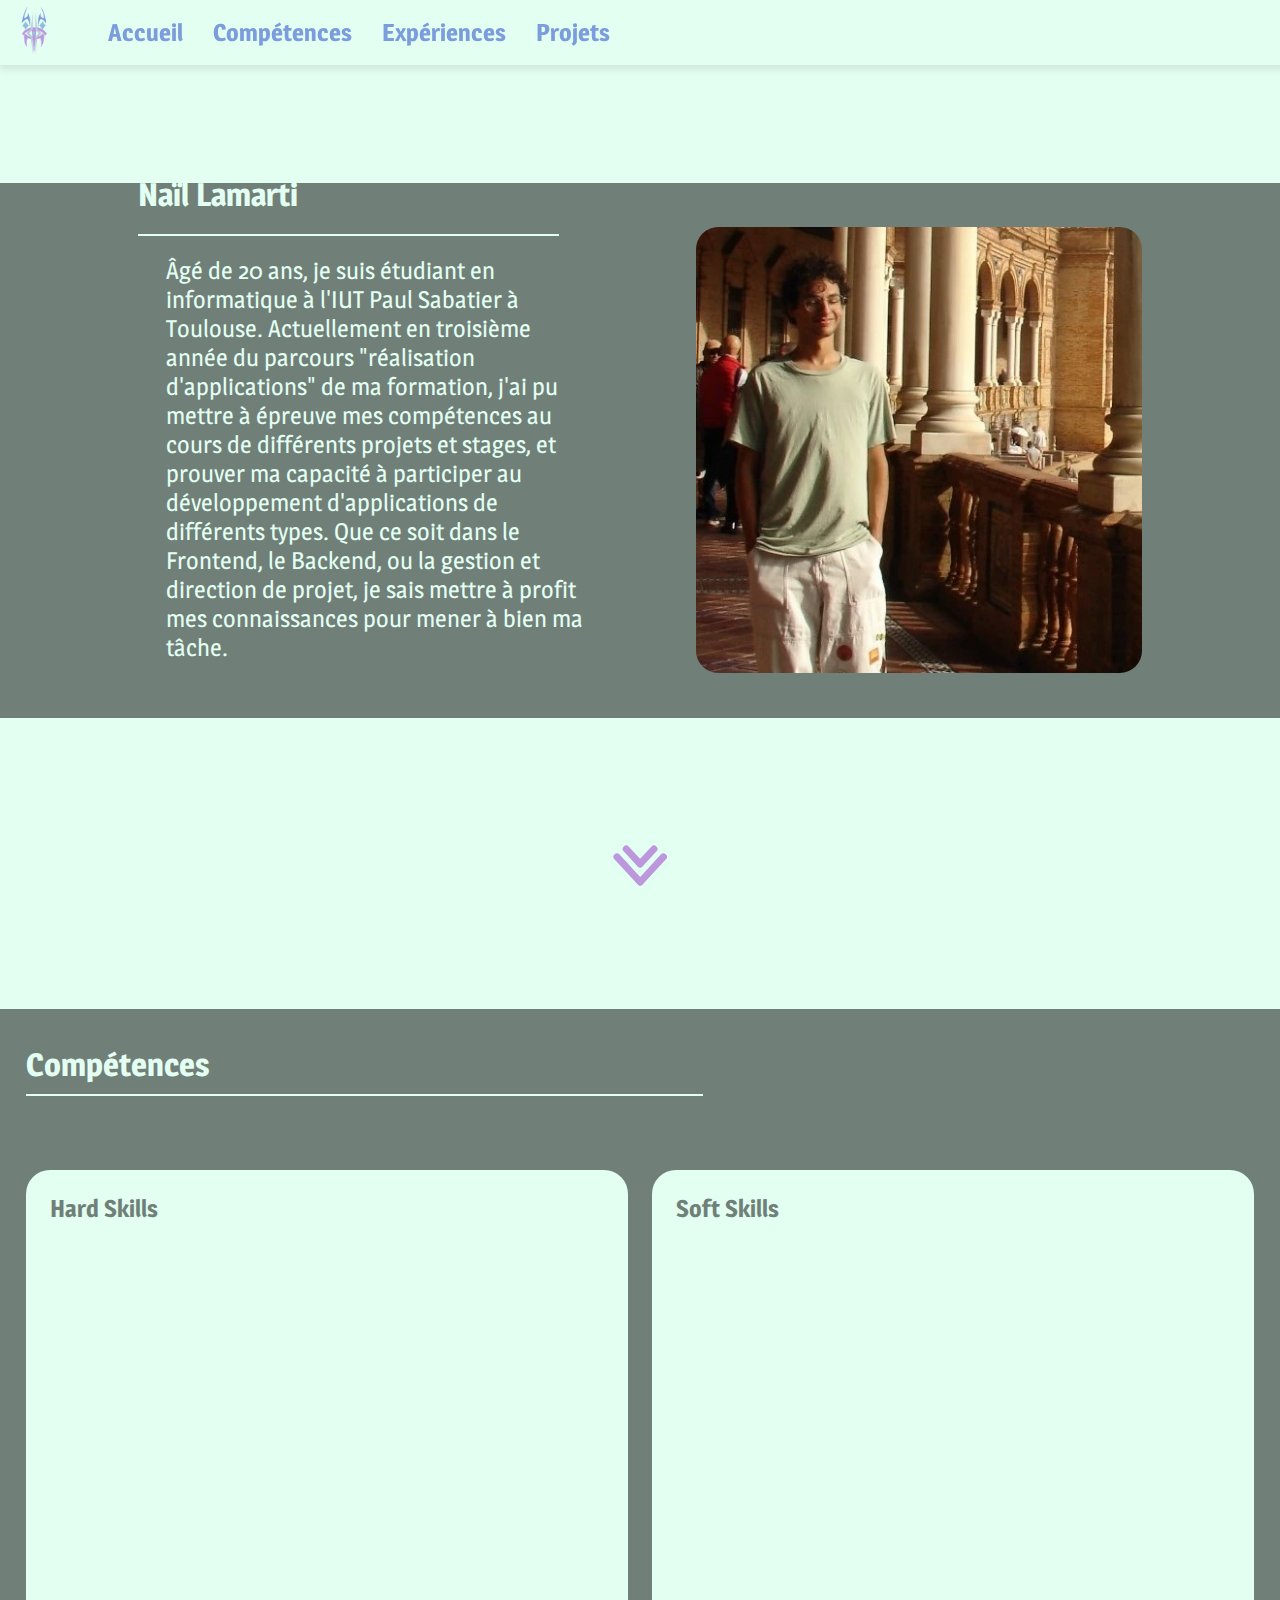
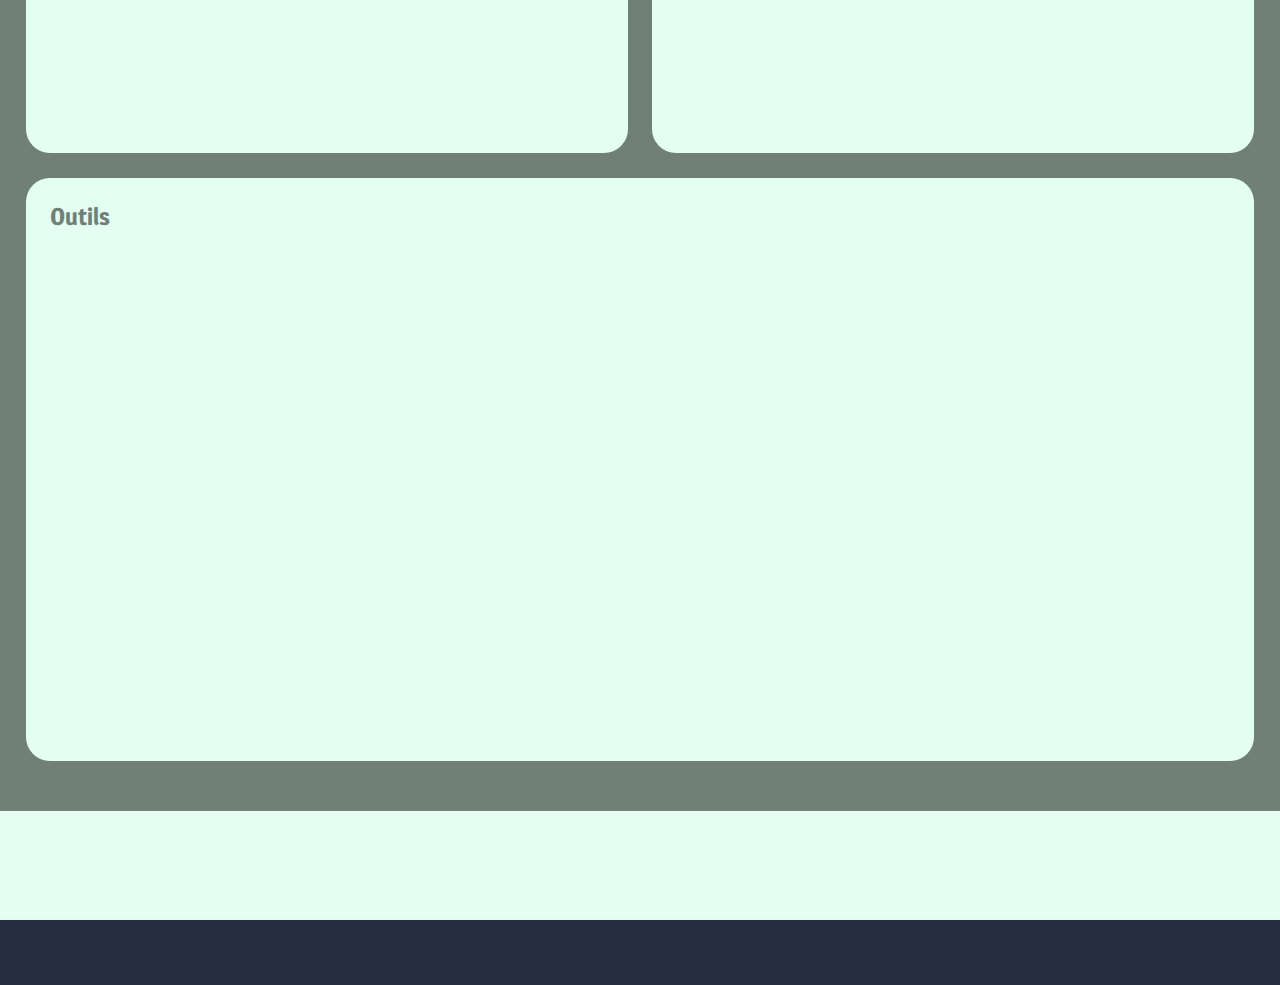
==== index.html @ 119ae0d1 "visual refacto" ====
<!DOCTYPE html>
<html lang="fr">
<head>
    <meta charset="UTF-8">
    <meta name="viewport" content="width=device-width, initial-scale=1.0">
    <title>Portfolio - Naïl Lamarti</title>
    <link rel="icon" type='image/x-icon' href="./src/logo-wo-bg.png">
    <link rel="stylesheet" href="styles.css">
    <link rel="preconnect" href="https://fonts.googleapis.com">
    <link rel="preconnect" href="https://fonts.gstatic.com" crossorigin>
    <link href="https://fonts.googleapis.com/css2?family=Magra:wght@400;700&display=swap" rel="stylesheet">
</head>
    <body>
        <header>
            <div class="logo">
                <a href="https://github.com/Barukzeg">
                    <img src="./src/logo-wo-bg.png" alt="Logo">
                </a>
            </div>
            <nav>
                <ul>
                    <li><a href="#presentation">Accueil</a></li>
                    <li><a href="#competences">Compétences</a></li>
                    <li><a href="#experiences">Expériences</a></li>
                    <li><a href="./pages/projets.html">Projets</a></li>
                </ul>
            </nav>
        </header>
        <main>
            <section id="presentation" class="presentation">
                <div class="content-pres">
                    <div class="text-pres">
                        <h1>Naïl Lamarti</h1>
                        <hr>
                        <p>Âgé de 20 ans, je suis étudiant en informatique à l'IUT Paul Sabatier à Toulouse. Actuellement en troisième année du parcours "réalisation d'applications" de ma formation, j'ai pu mettre à épreuve mes compétences au cours de différents projets et stages, et prouver ma capacité à participer au développement d'applications de différents types. Que ce soit dans le Frontend, le Backend, ou la gestion et direction de projet, je sais mettre à profit mes connaissances pour mener à bien ma tâche.</p>
                    </div>
                    <div class="img-pres">
                        <img src="./src/photo.webp" alt="Naïl Lamarti">
                    </div>
                </div>
                <div class="fleche">
                    <a href="#competences">
                        <svg width="54" height="41" viewBox="0 0 54 41" fill="none" xmlns="http://www.w3.org/2000/svg">
                            <path d="M4 11.92L27.1 37" stroke="#BC97DD" stroke-width="7" stroke-linecap="round"/>
                            <path d="M50.3745 11.92L27.2745 37" stroke="#BC97DD" stroke-width="7" stroke-linecap="round"/>
                            <path d="M13.24 4L27.0478 18.9914" stroke="#BC97DD" stroke-width="7" stroke-linecap="round"/>
                            <path d="M40.96 4L27.1522 18.9914" stroke="#BC97DD" stroke-width="7" stroke-linecap="round"/>
                        </svg>
                    </a>
                </div>
            </section>
            <section id="competences" class="competences">
                <!--Zone des compétences (compétences techniques et soft skills)-->
                <div class="competences-content">
                    <div class="competences-title">
                        <h1>Compétences</h1>
                        <hr>
                    </div>
                    <div class="competences-zone">
                        <div class="zone">
                            <h2>Hard Skills</h2>
                        </div>
                        <div class="zone">
                            <h2>Soft Skills</h2>
                        </div>
                        <div class="zone">
                            <h2>Outils</h2>
                        </div>
                    </div>
                </div>
            </section>
            <section id="experiences">
                <!--Zone des éxperiences (stage 2a + stage 3a + mentions projets tutorés avec bouton pour la page projets)-->
            </section>
        </main>
        <footer>
            <!--Liens de contact (LinkedIn, Github, Page contact, ...)-->
        </footer>
        <script>
            const header = document.querySelector('header');
            const footer = document.querySelector('footer');
            const presentationSection = document.querySelector('#presentation');
            const fleche = document.querySelector('.fleche');
            
            function checkScroll() {
                const presentationBottom = presentationSection.getBoundingClientRect().bottom;
                const headerHeight = header.offsetHeight;
            
                if (presentationBottom <= headerHeight) {
                    header.classList.add('scrolled');
                    footer.classList.add('scrolled');
                    updateFleche('#presentation', `
                        <svg width="54" height="41" viewBox="0 0 54 41" fill="none" xmlns="http://www.w3.org/2000/svg">
                            <path d="M4 29.08L27.1 3.99996" stroke="#252D3F" stroke-width="7" stroke-linecap="round"/>
                            <path d="M50.3745 29.08L27.2745 3.99996" stroke="#252D3F" stroke-width="7" stroke-linecap="round"/>
                            <path d="M13.24 37L27.0478 22.0086" stroke="#252D3F" stroke-width="7" stroke-linecap="round"/>
                            <path d="M40.96 37L27.1522 22.0086" stroke="#252D3F" stroke-width="7" stroke-linecap="round"/>
                        </svg>
                    `);
                } else {
                    header.classList.remove('scrolled');
                    footer.classList.remove('scrolled');
                    updateFleche('#competences', `
                        <svg width="54" height="41" viewBox="0 0 54 41" fill="none" xmlns="http://www.w3.org/2000/svg">
                            <path d="M4 11.92L27.1 37" stroke="#BC97DD" stroke-width="7" stroke-linecap="round"/>
                            <path d="M50.3745 11.92L27.2745 37" stroke="#BC97DD" stroke-width="7" stroke-linecap="round"/>
                            <path d="M13.24 4L27.0478 18.9914" stroke="#BC97DD" stroke-width="7" stroke-linecap="round"/>
                            <path d="M40.96 4L27.1522 18.9914" stroke="#BC97DD" stroke-width="7" stroke-linecap="round"/>
                        </svg>
                    `);
                }
            }
            
            function updateFleche(targetId, svgContent) {
                const currentLink = document.querySelector('.fleche a');
                if (currentLink) {
                    currentLink.classList.add('transition-out');
                    setTimeout(() => {
                        fleche.innerHTML = `<a href="${targetId}" class="transition-in">${svgContent}</a>`;
                        attachFlecheEvent();
                    }, 300);
                } else {
                    fleche.innerHTML = `<a href="${targetId}" class="transition-in">${svgContent}</a>`;
                    attachFlecheEvent();
                }
            }
            
            function attachFlecheEvent() {
                const flecheLink = document.querySelector('.fleche a');
                if (flecheLink) {
                    flecheLink.addEventListener('click', (e) => {
                        e.preventDefault();
                        const targetId = e.target.closest('a').getAttribute('href');
                        if (targetId.startsWith('#')) {
                            const targetElement = document.querySelector(targetId);
                            targetElement.scrollIntoView({ behavior: 'smooth' });
                        }
                    });
                }
            }
            
            window.addEventListener('scroll', checkScroll);
            document.querySelectorAll('nav ul li a').forEach(link => {
                link.addEventListener('click', (e) => {
                    e.preventDefault();
                    const targetId = e.target.getAttribute('href');
                    if (targetId.startsWith('#')) {
                        const targetElement = document.querySelector(targetId);
                        targetElement.scrollIntoView({ behavior: 'smooth' });
                        setTimeout(checkScroll, 300);
                    }
                });
            });
            
            attachFlecheEvent();            
        </script>
    </body>
</html>
---- styles.css ----
body {
  font-family: 'Magra', sans-serif;
  color: #000000;
  overflow-x: hidden;
  margin: 0;
}

html, body {
  background: transparent;
}

/***********HEADER***********/

header {
  position: fixed;
  top: 0;
  left: 0;
  width: 100dvw;
  display: flex;
  justify-content: left;
  align-items: center;
  padding: 10px 20px;
  background-color: #E3FFF2;
  box-shadow: 0px 4px 8px rgba(0, 0, 0, 0.1);
  z-index: 1000;
  gap : 20px;
  height: 5dvh;
}

header .logo {
  display: flex;
  align-items: center;
  cursor: pointer;
}

header .logo img {
  height: 50px;
  transition: transform 0.3s ease, opacity 0.3s ease;
}

header nav ul {
  list-style: none;
  display: flex;
  gap: 30px;
}

header nav ul li {
  display: inline;
}

header nav ul li a {
  text-decoration: none;
  color: #7C9DDD;
  font-weight: bold;
  font-size: 1.5rem;
  cursor: pointer;
}

header.scrolled {
  background-color: #252D3F;
  box-shadow: 0px 4px 8px rgba(0, 0, 0, 0.1);
  transition: background-color 0.3s ease, box-shadow 0.3s ease;
}

header.scrolled a {
  color: #E3FFF2;
}

/***********FOOTER***********/

footer {
  background-color: #252D3F;
  color: #E3FFF2;
  display: flex;
  justify-content: right;
  align-items: center;
  width: 100dvw;
  height: 5dvh;
  box-shadow: 0px 4px 8px rgba(0, 0, 0, 0.1);
  transition: opacity 0.3s ease, transform 0.3s ease;
  padding: 10px 20px;
}
/*
footer.scrolled {
  position: fixed;
  bottom: 0;
}
*/

/***********MAIN***********/

section {
  width: 100dvw;
  align-items: center;
  justify-content: center;
  display: flex;
}

/***********PRESENTATION***********/

.presentation {
  background-color: #E3FFF2;
  display: flex;
  flex-direction: column;
  justify-content: center;
  height: 100dvh;
  width: 100dvw;
}

.content-pres {
  background-color: #00000080;
  display: flex;
  flex-direction: row;
  justify-content: space-between;
  padding: 20px;
  width: 98dvw;
  height: 55dvh;
}

.img-pres {
  display: flex;
  align-items: center;
  justify-content: center;
  margin-right: 10%;
}

.text-pres {
  margin-left: 10%;
  color: #E3FFF2;
  display: flex;
  flex-direction: column;
  justify-content: center;
  margin-bottom: 5%;
}

.text-pres h1 {
  font-size: 2rem;
  margin: 10px 0;
}

.text-pres p {
  font-size: 1.5rem;
  margin: 10px 0;
  padding-left: 5%;
  padding-right: 20%;
}

.text-pres hr {
  border: 1px solid #E3FFF2;
  width: 75%;
  margin: 10px 0;
}

.content-pres img {
  height: 90%;
  width: auto;
  border-radius: 5%;
}

/***********COMPETENCES***********/

.competences {
  background-color: #E3FFF2;
  display: flex;
  flex-wrap: wrap;
  justify-content: center;
  align-items: center;
  height: 180dvh;
  width: 100dvw;
}

.competences-content {
  display: flex;
  flex-direction: column;
  justify-content: space-between;
  background-color: #00000080;
  width: 98dvw;
  height: 150dvh;
  padding: 2%;
}

.competences-title {
  height: 5%;
}

.competences-title h1 {
  color: #E3FFF2;
  font-size: 2rem;
  margin: 10px 0;
}

.competences-title hr {
  border: 1px solid #E3FFF2;
  width: 55%;
  margin-left: 5%;
  margin: 10px 0;
}

.competences-zone {
  display: flex;
  flex-wrap: wrap;
  height: 90%;
  justify-content: space-between;
}

.zone {
  height: 48%;
  background-color: #E3FFF2;
  border-radius: 24px;
}

.zone:nth-child(1),
.zone:nth-child(2) {
  width: 49%;
}

.zone:nth-child(3) {
  width: 100%;
}

.zone h2 {
  color: #00000080;
  font-size: 1.5rem;
  margin: 24px;
}

/***********FLECHE***********/

.fleche {
  position: fixed;
  bottom: 10px;
  left: 50%;
  transform: translateX(-50%);
  cursor: pointer;
  z-index: 1000;
}

.fleche svg {
  transition: transform 0.3s ease, opacity 0.3s ease;
}

.fleche:hover svg {
  transform: scale(1.1);
  opacity: 0.9;
}

.fleche a {
  display: inline-block;
  transition: opacity 0.3s ease, transform 0.3s ease;
  opacity: 1;
  transform: scale(1);
}

.fleche a.transition-out {
  opacity: 0;
  transform: scale(0.9);
}

.fleche a.transition-in {
  opacity: 1;
  transform: scale(1);
}

/***********SCROLLBAR***********/

::-webkit-scrollbar {
  width: 15px;
  background: #E3FFF2;
}

::-webkit-scrollbar-track {
  background: transparent !important;
}

::-webkit-scrollbar-thumb {
  background: #BC97DD;
  border-radius: 10px;
  box-shadow: inset 0 0 5px rgba(0, 0, 0, 0.2);
}

::-webkit-scrollbar-thumb:hover {
  background: #BF77FF;
}

/***********RESPONSIVE***********/
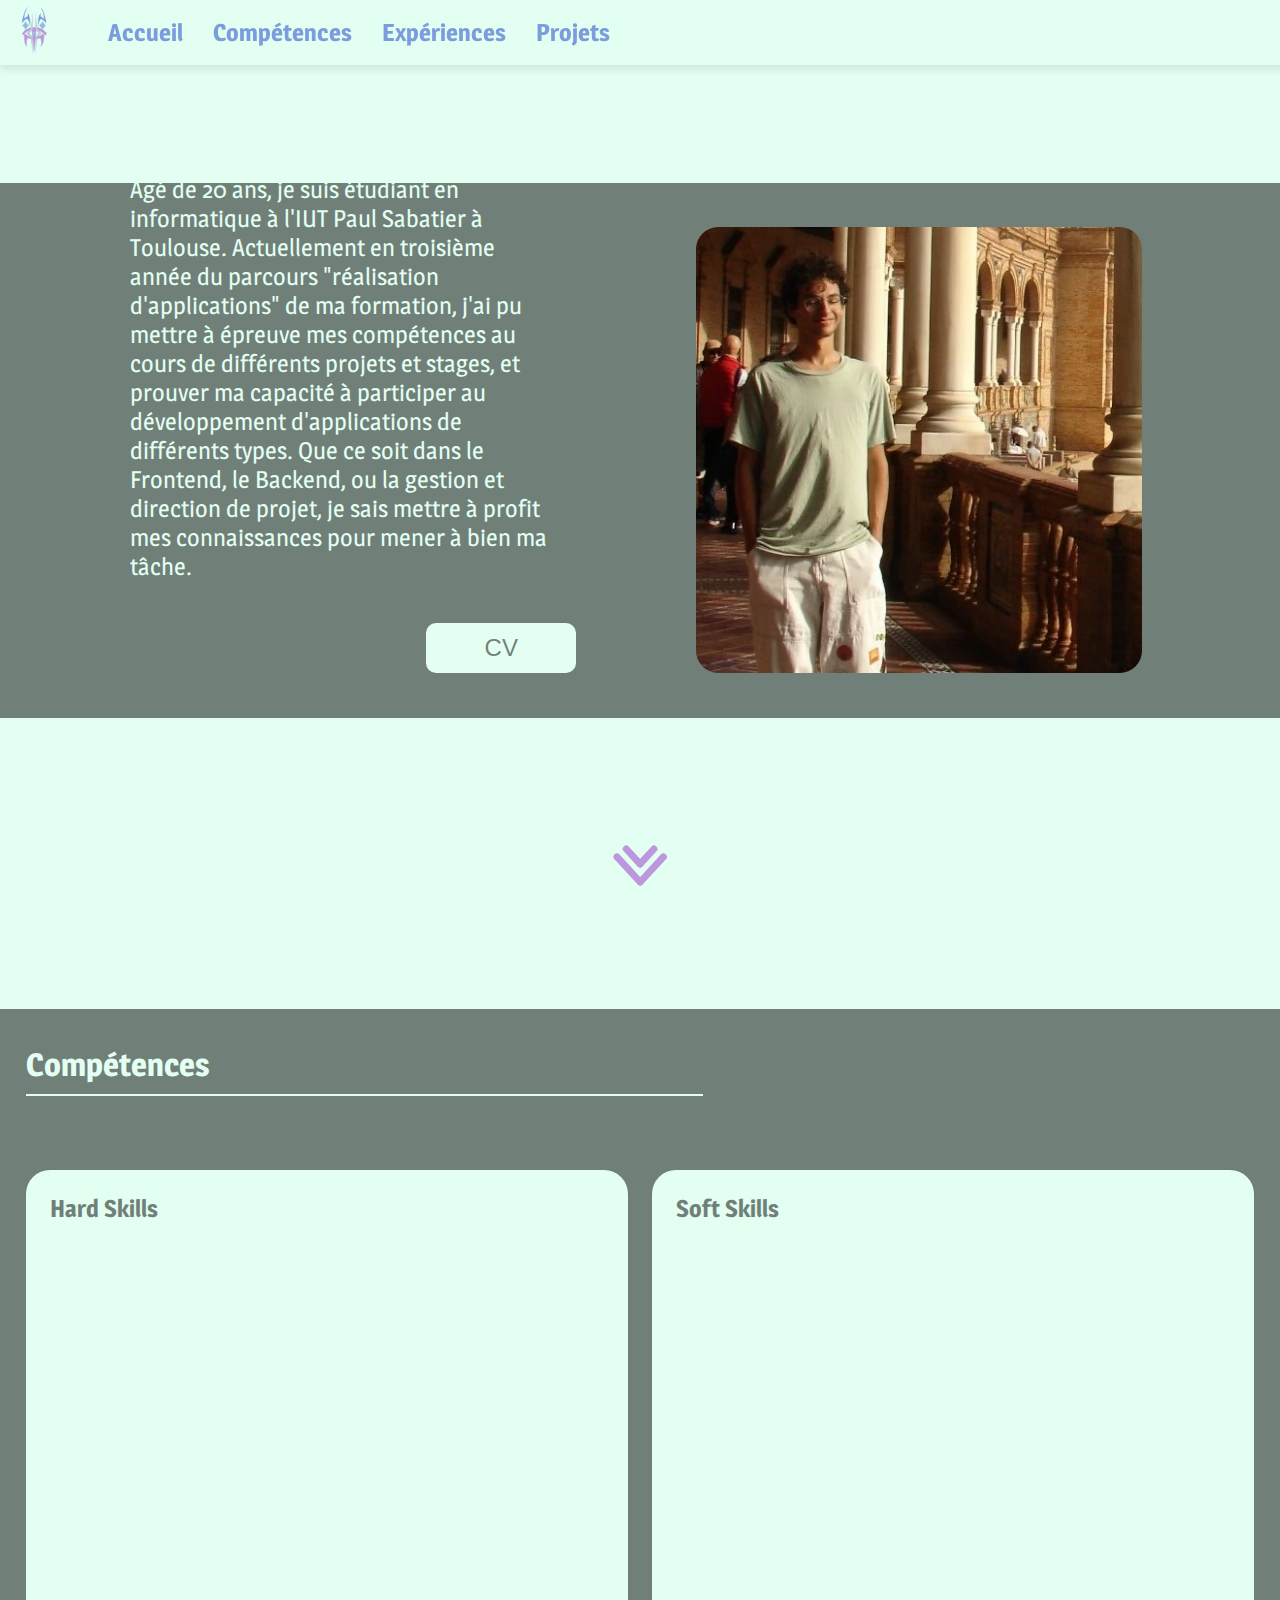
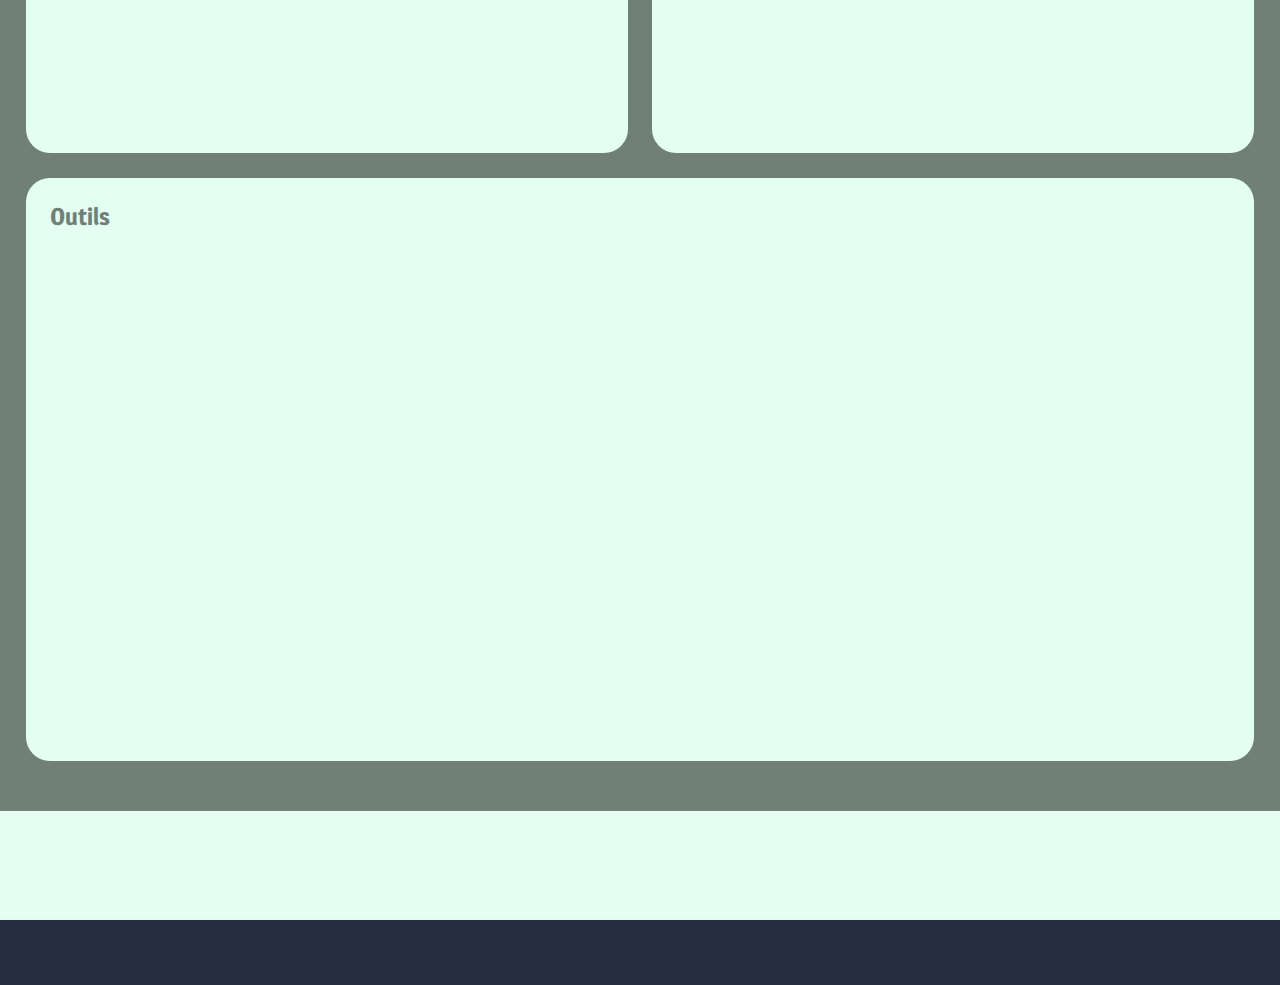
==== commit c439303f: "added CV" ====
--- a/index.html
+++ b/index.html
@@ -29,10 +29,15 @@
         <main>
             <section id="presentation" class="presentation">
                 <div class="content-pres">
-                    <div class="text-pres">
-                        <h1>Naïl Lamarti</h1>
-                        <hr>
-                        <p>Âgé de 20 ans, je suis étudiant en informatique à l'IUT Paul Sabatier à Toulouse. Actuellement en troisième année du parcours "réalisation d'applications" de ma formation, j'ai pu mettre à épreuve mes compétences au cours de différents projets et stages, et prouver ma capacité à participer au développement d'applications de différents types. Que ce soit dans le Frontend, le Backend, ou la gestion et direction de projet, je sais mettre à profit mes connaissances pour mener à bien ma tâche.</p>
+                    <div class="text-btn-pres">
+                        <div class="text-pres">
+                            <h1>Naïl Lamarti</h1>
+                            <hr>
+                            <p>Âgé de 20 ans, je suis étudiant en informatique à l'IUT Paul Sabatier à Toulouse. Actuellement en troisième année du parcours "réalisation d'applications" de ma formation, j'ai pu mettre à épreuve mes compétences au cours de différents projets et stages, et prouver ma capacité à participer au développement d'applications de différents types. Que ce soit dans le Frontend, le Backend, ou la gestion et direction de projet, je sais mettre à profit mes connaissances pour mener à bien ma tâche.</p>
+                        </div>
+                        <a href="./src/cv_lamarti_nail.pdf" target="_blank">
+                            <button>CV</button>
+                        </a>
                     </div>
                     <div class="img-pres">
                         <img src="./src/photo.webp" alt="Naïl Lamarti">
@@ -81,12 +86,23 @@
             const footer = document.querySelector('footer');
             const presentationSection = document.querySelector('#presentation');
             const fleche = document.querySelector('.fleche');
-            
+        
             function checkScroll() {
                 const presentationBottom = presentationSection.getBoundingClientRect().bottom;
                 const headerHeight = header.offsetHeight;
-            
-                if (presentationBottom <= headerHeight) {
+                const scrollPosition = window.scrollY + window.innerHeight;
+                const documentHeight = document.documentElement.scrollHeight;
+        
+                if (scrollPosition >= documentHeight) {
+                    updateFleche('#presentation', `
+                        <svg width="54" height="41" viewBox="0 0 54 41" fill="none" xmlns="http://www.w3.org/2000/svg">
+                            <path d="M4 29.08L27.1 3.99996" stroke="#BC97DD" stroke-width="7" stroke-linecap="round"/>
+                            <path d="M50.3745 29.08L27.2745 3.99996" stroke="#BC97DD" stroke-width="7" stroke-linecap="round"/>
+                            <path d="M13.24 37L27.0478 22.0086" stroke="#BC97DD" stroke-width="7" stroke-linecap="round"/>
+                            <path d="M40.96 37L27.1522 22.0086" stroke="#BC97DD" stroke-width="7" stroke-linecap="round"/>
+                        </svg>
+                    `);
+                } else if (presentationBottom <= headerHeight) {
                     header.classList.add('scrolled');
                     footer.classList.add('scrolled');
                     updateFleche('#presentation', `
@@ -110,7 +126,7 @@
                     `);
                 }
             }
-            
+        
             function updateFleche(targetId, svgContent) {
                 const currentLink = document.querySelector('.fleche a');
                 if (currentLink) {
@@ -124,7 +140,7 @@
                     attachFlecheEvent();
                 }
             }
-            
+        
             function attachFlecheEvent() {
                 const flecheLink = document.querySelector('.fleche a');
                 if (flecheLink) {
@@ -138,7 +154,7 @@
                     });
                 }
             }
-            
+        
             window.addEventListener('scroll', checkScroll);
             document.querySelectorAll('nav ul li a').forEach(link => {
                 link.addEventListener('click', (e) => {
@@ -151,8 +167,8 @@
                     }
                 });
             });
-            
-            attachFlecheEvent();            
+        
+            attachFlecheEvent();
         </script>
     </body>
 </html>--- a/styles.css
+++ b/styles.css
@@ -149,6 +149,34 @@
   border: 1px solid #E3FFF2;
   width: 75%;
   margin: 10px 0;
+}
+
+.text-btn-pres {
+  display: flex;
+  flex-direction: column;
+  justify-content: end;
+  align-items: end;
+  padding: 25px;
+}
+
+.text-btn-pres button {
+  background-color: #E3FFF2;
+  color: #00000080;
+  font-size: 1.5rem;
+  border: none;
+  border-radius: 10px;
+  cursor: pointer;
+  width: 150px;
+  height: 50px;
+}
+
+.text-btn-pres button:hover {
+  background-color: #7C9DDD;
+  color: #E3FFF2;
+}
+
+.text-btn-pres a {
+  margin-right: 15%;
 }
 
 .content-pres img {
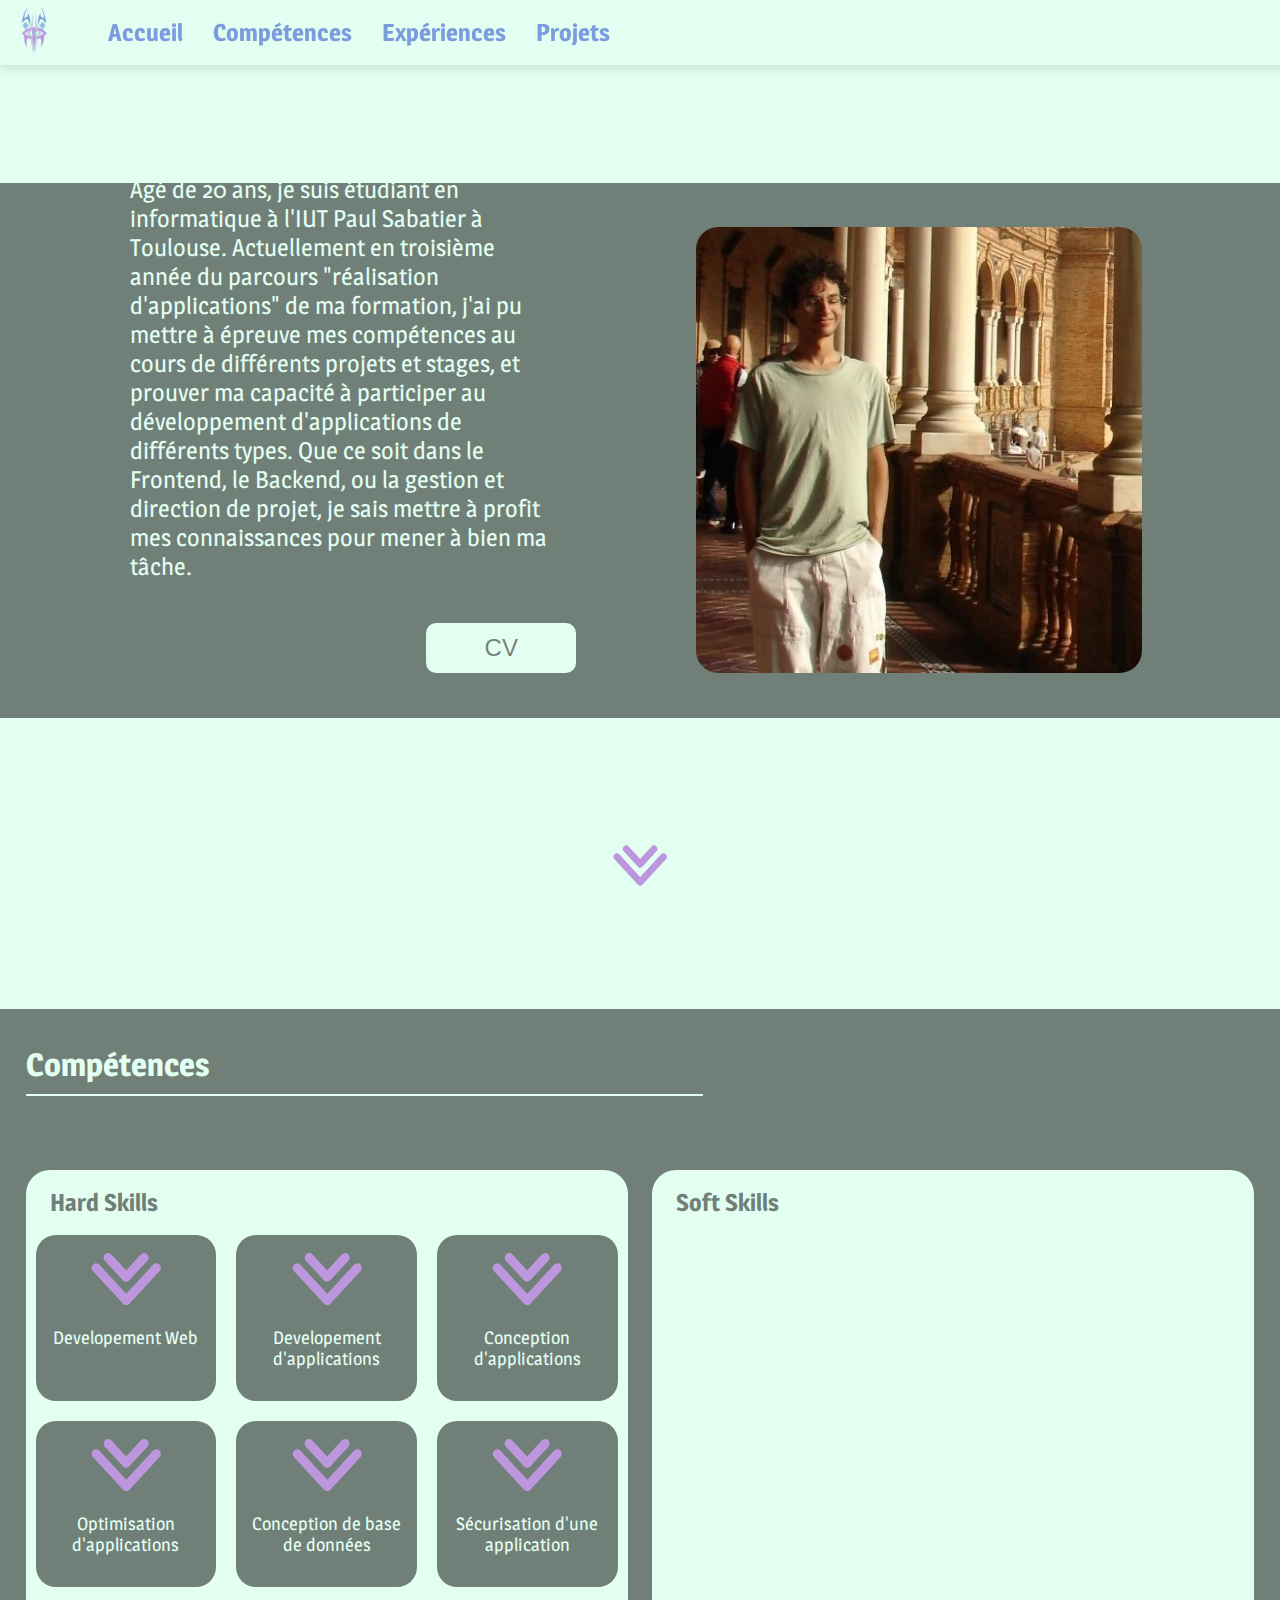
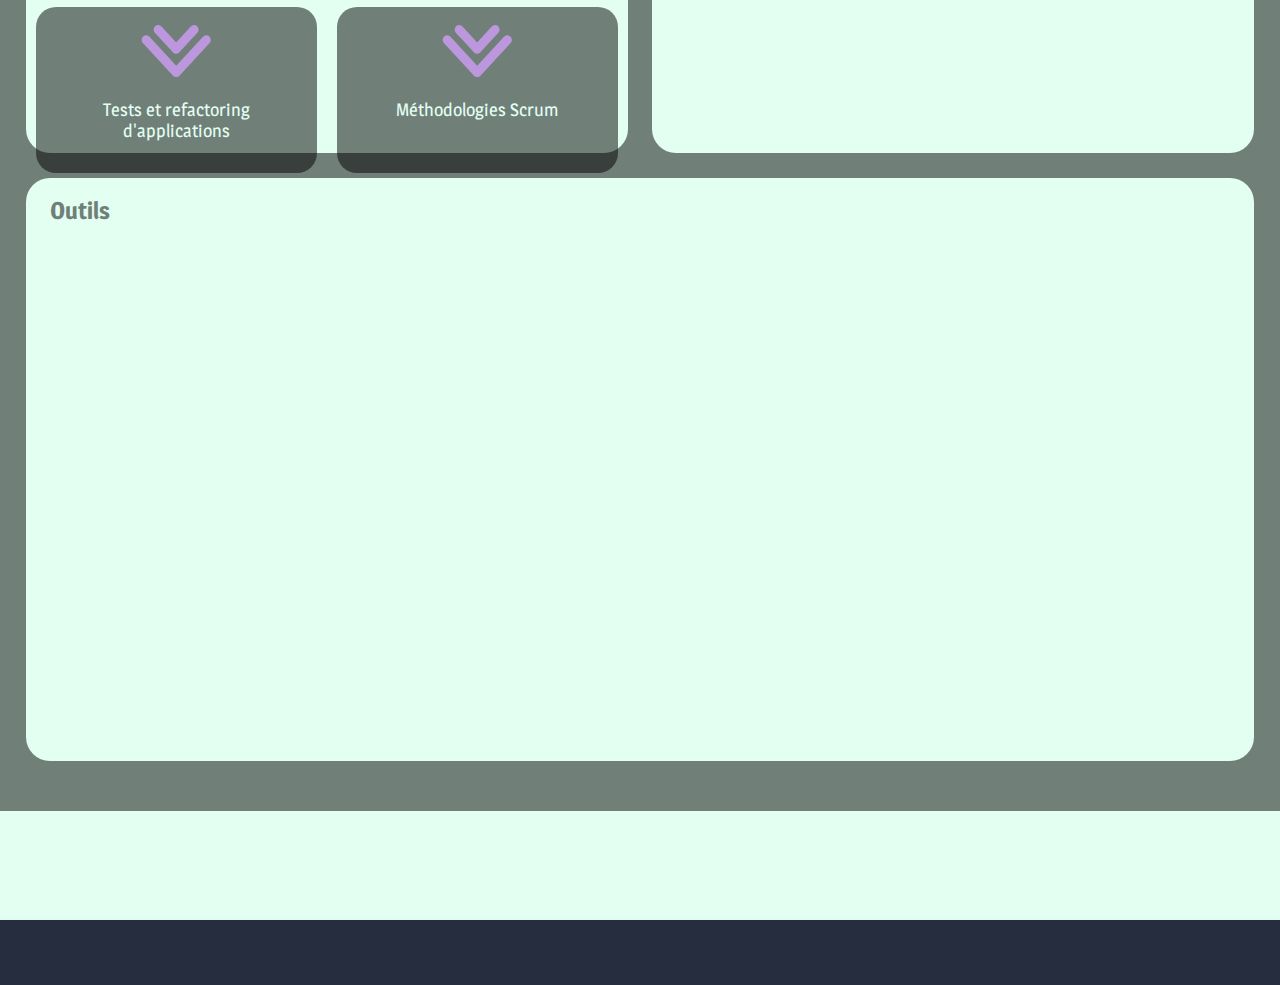
==== commit acdff231: "start working on the content of "Compétences"" ====
--- a/index.html
+++ b/index.html
@@ -64,12 +64,92 @@
                     <div class="competences-zone">
                         <div class="zone">
                             <h2>Hard Skills</h2>
+                            <div class="zone-container">
+                                <div class="skill">
+                                    <svg width="70" height="60" viewBox="0 0 54 41" fill="none" xmlns="http://www.w3.org/2000/svg">
+                                        <path d="M4 11.92L27.1 37" stroke="#BC97DD" stroke-width="7" stroke-linecap="round"/>
+                                        <path d="M50.3745 11.92L27.2745 37" stroke="#BC97DD" stroke-width="7" stroke-linecap="round"/>
+                                        <path d="M13.24 4L27.0478 18.9914" stroke="#BC97DD" stroke-width="7" stroke-linecap="round"/>
+                                        <path d="M40.96 4L27.1522 18.9914" stroke="#BC97DD" stroke-width="7" stroke-linecap="round"/>
+                                    </svg>
+                                    <p>Developement Web</p>
+                                </div>
+                                <div class="skill">
+                                    <svg width="70" height="60" viewBox="0 0 54 41" fill="none" xmlns="http://www.w3.org/2000/svg">
+                                        <path d="M4 11.92L27.1 37" stroke="#BC97DD" stroke-width="7" stroke-linecap="round"/>
+                                        <path d="M50.3745 11.92L27.2745 37" stroke="#BC97DD" stroke-width="7" stroke-linecap="round"/>
+                                        <path d="M13.24 4L27.0478 18.9914" stroke="#BC97DD" stroke-width="7" stroke-linecap="round"/>
+                                        <path d="M40.96 4L27.1522 18.9914" stroke="#BC97DD" stroke-width="7" stroke-linecap="round"/>
+                                    </svg>
+                                    <p>Developement d'applications</p>
+                                </div>
+                                <div class="skill">
+                                    <svg width="70" height="60" viewBox="0 0 54 41" fill="none" xmlns="http://www.w3.org/2000/svg">
+                                        <path d="M4 11.92L27.1 37" stroke="#BC97DD" stroke-width="7" stroke-linecap="round"/>
+                                        <path d="M50.3745 11.92L27.2745 37" stroke="#BC97DD" stroke-width="7" stroke-linecap="round"/>
+                                        <path d="M13.24 4L27.0478 18.9914" stroke="#BC97DD" stroke-width="7" stroke-linecap="round"/>
+                                        <path d="M40.96 4L27.1522 18.9914" stroke="#BC97DD" stroke-width="7" stroke-linecap="round"/>
+                                    </svg>
+                                    <p>Conception d'applications</p>
+                                </div>
+                                <div class="skill">
+                                    <svg width="70" height="60" viewBox="0 0 54 41" fill="none" xmlns="http://www.w3.org/2000/svg">
+                                        <path d="M4 11.92L27.1 37" stroke="#BC97DD" stroke-width="7" stroke-linecap="round"/>
+                                        <path d="M50.3745 11.92L27.2745 37" stroke="#BC97DD" stroke-width="7" stroke-linecap="round"/>
+                                        <path d="M13.24 4L27.0478 18.9914" stroke="#BC97DD" stroke-width="7" stroke-linecap="round"/>
+                                        <path d="M40.96 4L27.1522 18.9914" stroke="#BC97DD" stroke-width="7" stroke-linecap="round"/>
+                                    </svg>
+                                    <p>Optimisation d'applications</p>
+                                </div>
+                                <div class="skill">
+                                    <svg width="70" height="60" viewBox="0 0 54 41" fill="none" xmlns="http://www.w3.org/2000/svg">
+                                        <path d="M4 11.92L27.1 37" stroke="#BC97DD" stroke-width="7" stroke-linecap="round"/>
+                                        <path d="M50.3745 11.92L27.2745 37" stroke="#BC97DD" stroke-width="7" stroke-linecap="round"/>
+                                        <path d="M13.24 4L27.0478 18.9914" stroke="#BC97DD" stroke-width="7" stroke-linecap="round"/>
+                                        <path d="M40.96 4L27.1522 18.9914" stroke="#BC97DD" stroke-width="7" stroke-linecap="round"/>
+                                    </svg>
+                                    <p>Conception de base de données</p>
+                                </div>
+                                <div class="skill">
+                                    <svg width="70" height="60" viewBox="0 0 54 41" fill="none" xmlns="http://www.w3.org/2000/svg">
+                                        <path d="M4 11.92L27.1 37" stroke="#BC97DD" stroke-width="7" stroke-linecap="round"/>
+                                        <path d="M50.3745 11.92L27.2745 37" stroke="#BC97DD" stroke-width="7" stroke-linecap="round"/>
+                                        <path d="M13.24 4L27.0478 18.9914" stroke="#BC97DD" stroke-width="7" stroke-linecap="round"/>
+                                        <path d="M40.96 4L27.1522 18.9914" stroke="#BC97DD" stroke-width="7" stroke-linecap="round"/>
+                                    </svg>
+                                    <p>Sécurisation d'une application</p>
+                                </div>
+                                <div class="skill">
+                                    <svg width="70" height="60" viewBox="0 0 54 41" fill="none" xmlns="http://www.w3.org/2000/svg">
+                                        <path d="M4 11.92L27.1 37" stroke="#BC97DD" stroke-width="7" stroke-linecap="round"/>
+                                        <path d="M50.3745 11.92L27.2745 37" stroke="#BC97DD" stroke-width="7" stroke-linecap="round"/>
+                                        <path d="M13.24 4L27.0478 18.9914" stroke="#BC97DD" stroke-width="7" stroke-linecap="round"/>
+                                        <path d="M40.96 4L27.1522 18.9914" stroke="#BC97DD" stroke-width="7" stroke-linecap="round"/>
+                                    </svg>
+                                    <p>Tests et refactoring d'applications</p>
+                                </div>
+                                <div class="skill">
+                                    <svg width="70" height="60" viewBox="0 0 54 41" fill="none" xmlns="http://www.w3.org/2000/svg">
+                                        <path d="M4 11.92L27.1 37" stroke="#BC97DD" stroke-width="7" stroke-linecap="round"/>
+                                        <path d="M50.3745 11.92L27.2745 37" stroke="#BC97DD" stroke-width="7" stroke-linecap="round"/>
+                                        <path d="M13.24 4L27.0478 18.9914" stroke="#BC97DD" stroke-width="7" stroke-linecap="round"/>
+                                        <path d="M40.96 4L27.1522 18.9914" stroke="#BC97DD" stroke-width="7" stroke-linecap="round"/>
+                                    </svg>
+                                    <p>Méthodologies Scrum</p>
+                                </div>
+                            </div>
                         </div>
                         <div class="zone">
                             <h2>Soft Skills</h2>
+                            <div class="zone-container">
+
+                            </div>
                         </div>
                         <div class="zone">
                             <h2>Outils</h2>
+                            <div class="zone-container">
+
+                            </div>
                         </div>
                     </div>
                 </div>
--- a/styles.css
+++ b/styles.css
@@ -235,6 +235,10 @@
   height: 48%;
   background-color: #E3FFF2;
   border-radius: 24px;
+  display: flex;
+  flex-direction: column;
+  justify-content: space-between;
+  align-items: left;
 }
 
 .zone:nth-child(1),
@@ -249,7 +253,31 @@
 .zone h2 {
   color: #00000080;
   font-size: 1.5rem;
-  margin: 24px;
+  margin-left: 24px;
+  margin-right: 24px;
+  margin-top: 18px;
+  margin-bottom: 8px;
+}
+
+.zone-container {
+  display: flex;
+  flex-wrap: wrap;
+  justify-content: space-between;
+}
+
+.skill {
+  display: flex;
+  flex-direction: column;
+  align-items: center;
+  margin: 10px;
+  background: #00000080;
+  border-radius: 20px;
+  flex: 1 1 calc(33.333% - 20px);
+  box-sizing: border-box;
+  padding: 14px;
+  color: #E3FFF2;
+  font-size: large;
+  text-align: center;
 }
 
 /***********FLECHE***********/
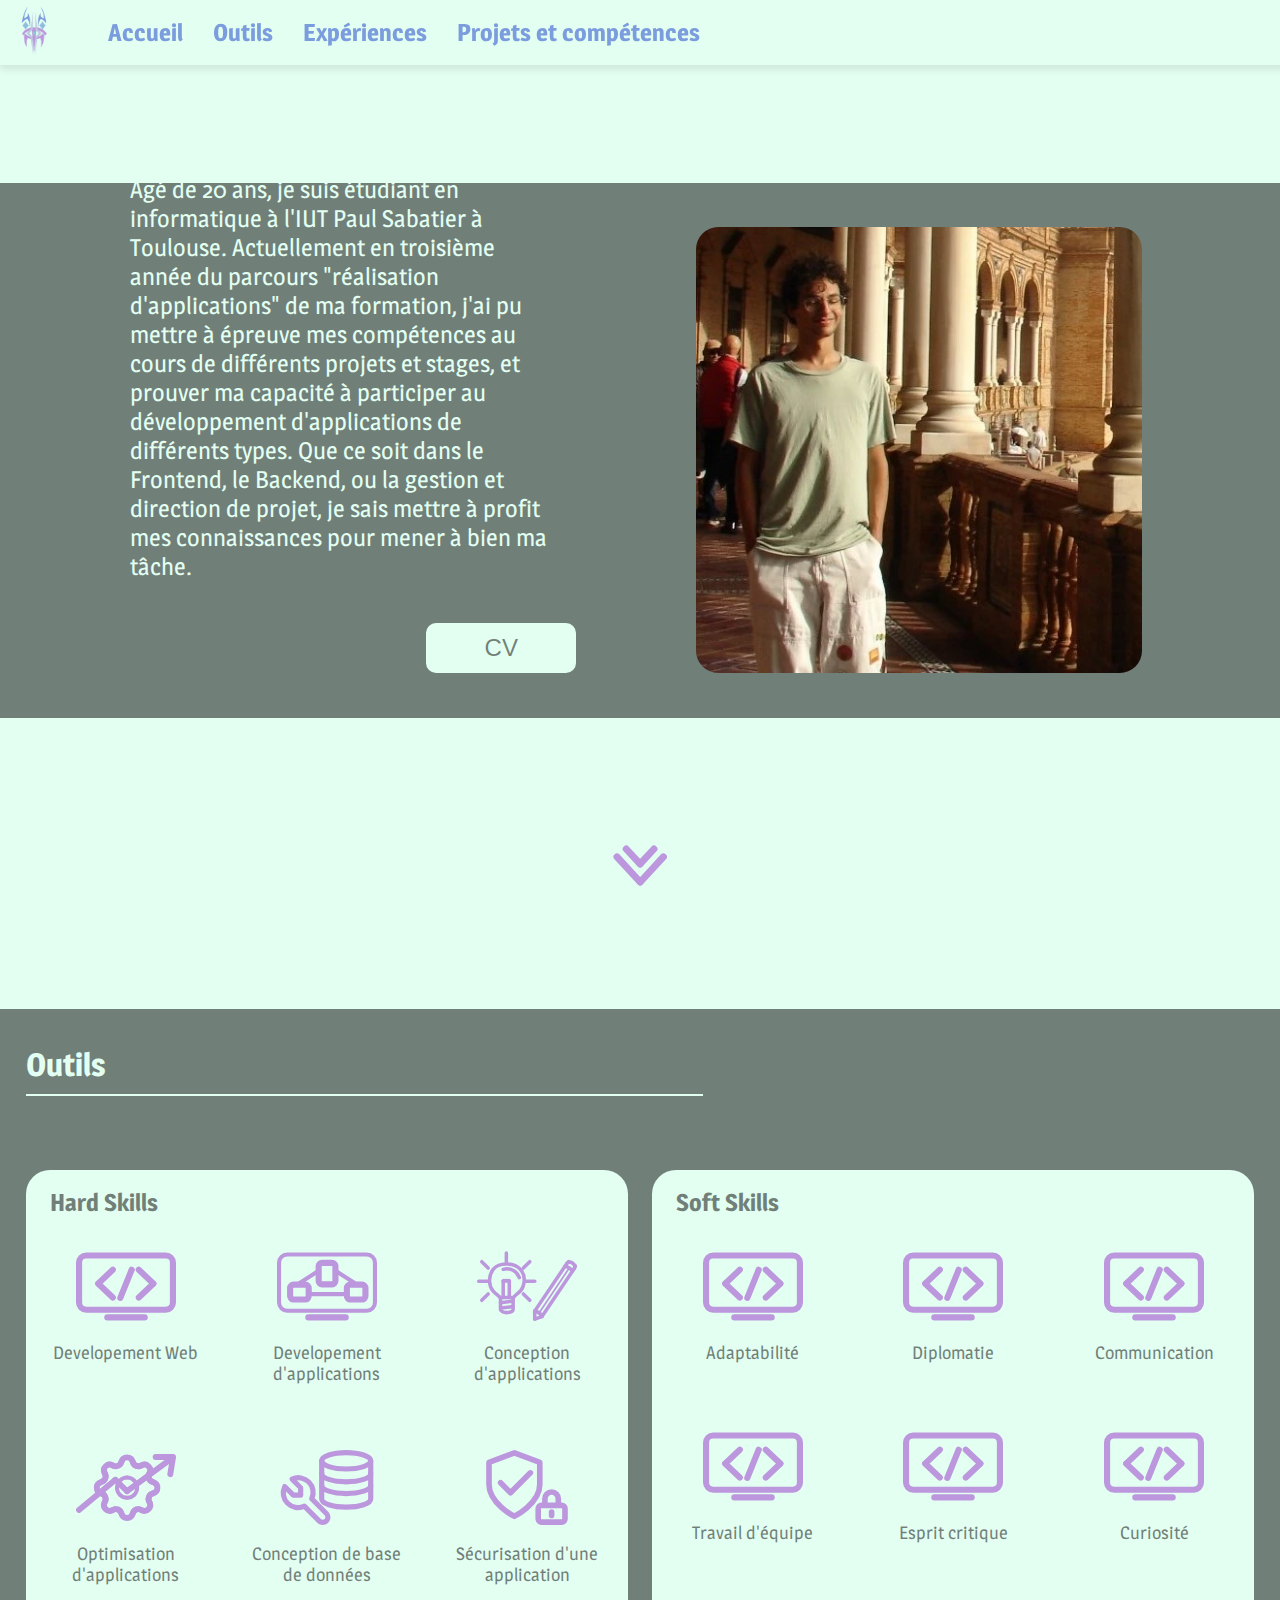
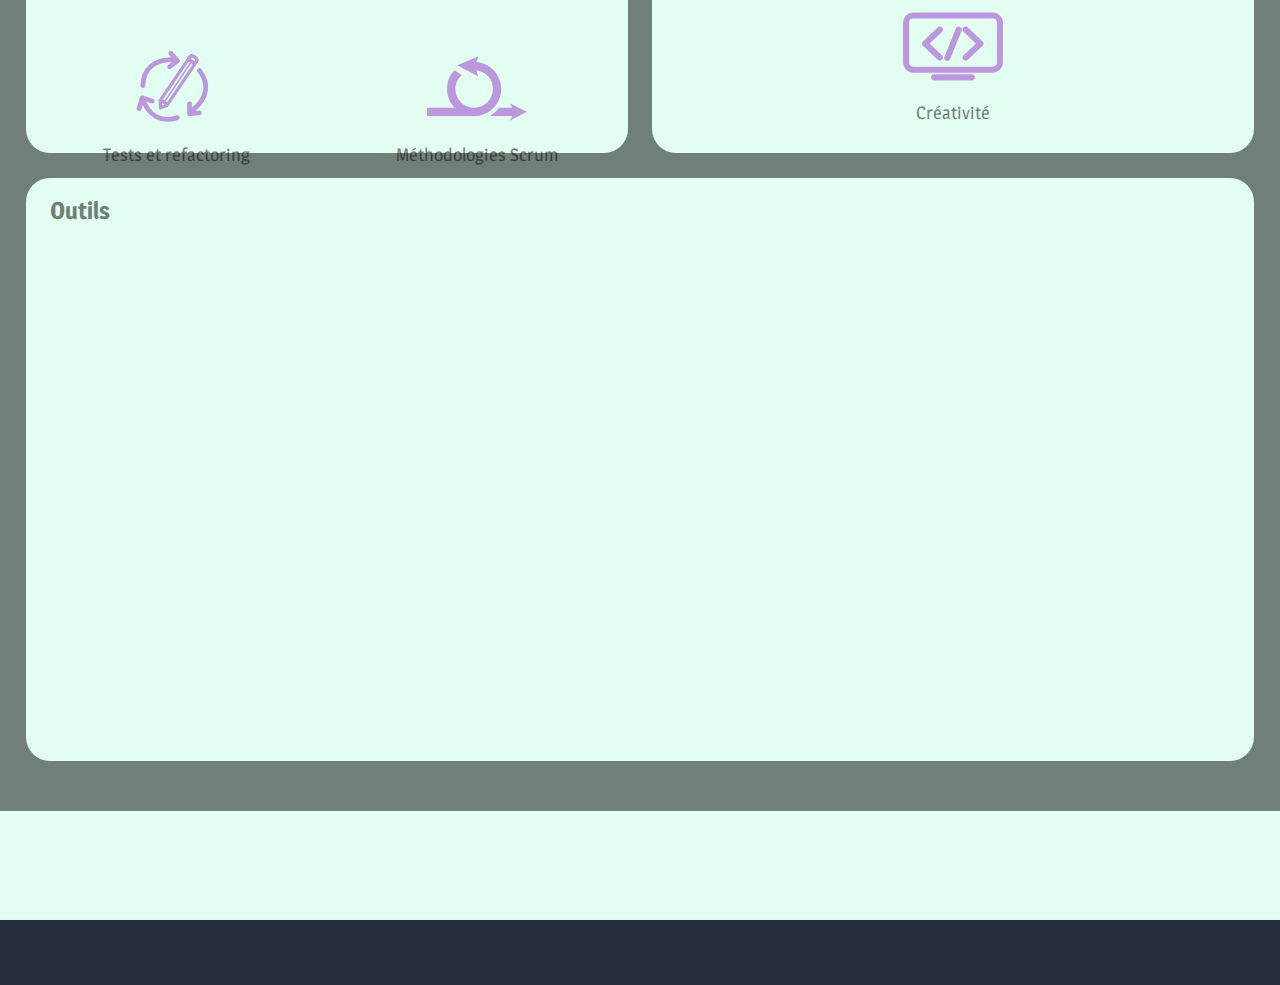
==== commit 4d311afa: "compétences -> outils & new svgs hand made" ====
--- a/index.html
+++ b/index.html
@@ -20,9 +20,9 @@
             <nav>
                 <ul>
                     <li><a href="#presentation">Accueil</a></li>
-                    <li><a href="#competences">Compétences</a></li>
+                    <li><a href="#outils">Outils</a></li>
                     <li><a href="#experiences">Expériences</a></li>
-                    <li><a href="./pages/projets.html">Projets</a></li>
+                    <li><a href="./pages/projets.html">Projets et compétences</a></li>
                 </ul>
             </nav>
         </header>
@@ -44,7 +44,7 @@
                     </div>
                 </div>
                 <div class="fleche">
-                    <a href="#competences">
+                    <a href="#outils">
                         <svg width="54" height="41" viewBox="0 0 54 41" fill="none" xmlns="http://www.w3.org/2000/svg">
                             <path d="M4 11.92L27.1 37" stroke="#BC97DD" stroke-width="7" stroke-linecap="round"/>
                             <path d="M50.3745 11.92L27.2745 37" stroke="#BC97DD" stroke-width="7" stroke-linecap="round"/>
@@ -54,87 +54,180 @@
                     </a>
                 </div>
             </section>
-            <section id="competences" class="competences">
-                <!--Zone des compétences (compétences techniques et soft skills)-->
-                <div class="competences-content">
-                    <div class="competences-title">
-                        <h1>Compétences</h1>
+            <section id="outils" class="outils">
+                <!--Zone des outils (outils techniques et soft skills)-->
+                <div class="outils-content">
+                    <div class="outils-title">
+                        <h1>Outils</h1>
                         <hr>
                     </div>
-                    <div class="competences-zone">
+                    <div class="outils-zone">
                         <div class="zone">
                             <h2>Hard Skills</h2>
                             <div class="zone-container">
                                 <div class="skill">
-                                    <svg width="70" height="60" viewBox="0 0 54 41" fill="none" xmlns="http://www.w3.org/2000/svg">
-                                        <path d="M4 11.92L27.1 37" stroke="#BC97DD" stroke-width="7" stroke-linecap="round"/>
-                                        <path d="M50.3745 11.92L27.2745 37" stroke="#BC97DD" stroke-width="7" stroke-linecap="round"/>
-                                        <path d="M13.24 4L27.0478 18.9914" stroke="#BC97DD" stroke-width="7" stroke-linecap="round"/>
-                                        <path d="M40.96 4L27.1522 18.9914" stroke="#BC97DD" stroke-width="7" stroke-linecap="round"/>
+                                    <svg width="100" height="75" viewBox="0 0 1223 832" fill="none" xmlns="http://www.w3.org/2000/svg">
+                                        <path d="M450 211L273 380" stroke="#BC97DD" stroke-width="75" stroke-linecap="round"/>
+                                        <path d="M450 551L273 382" stroke="#BC97DD" stroke-width="75" stroke-linecap="round"/>
+                                        <path d="M768 551L945 382" stroke="#BC97DD" stroke-width="75" stroke-linecap="round"/>
+                                        <path d="M383 794L840 794" stroke="#BC97DD" stroke-width="75" stroke-linecap="round"/>
+                                        <path d="M542 556L681 211" stroke="#BC97DD" stroke-width="75" stroke-linecap="round"/>
+                                        <path d="M768 211L945 380" stroke="#BC97DD" stroke-width="75" stroke-linecap="round"/>
+                                        <rect x="37.5" y="37.5" width="1148" height="663" rx="87.5" stroke="#BC97DD" stroke-width="75"/>
                                     </svg>
                                     <p>Developement Web</p>
                                 </div>
                                 <div class="skill">
-                                    <svg width="70" height="60" viewBox="0 0 54 41" fill="none" xmlns="http://www.w3.org/2000/svg">
-                                        <path d="M4 11.92L27.1 37" stroke="#BC97DD" stroke-width="7" stroke-linecap="round"/>
-                                        <path d="M50.3745 11.92L27.2745 37" stroke="#BC97DD" stroke-width="7" stroke-linecap="round"/>
-                                        <path d="M13.24 4L27.0478 18.9914" stroke="#BC97DD" stroke-width="7" stroke-linecap="round"/>
-                                        <path d="M40.96 4L27.1522 18.9914" stroke="#BC97DD" stroke-width="7" stroke-linecap="round"/>
-                                    </svg>
+                                    <svg width="100" height="75" viewBox="0 0 1223 832" fill="none" xmlns="http://www.w3.org/2000/svg">
+                                        <path d="M383 794L840 794" stroke="#BC97DD" stroke-width="75" stroke-linecap="round"/>
+                                        <path d="M258 385L501 229" stroke="#BC97DD" stroke-width="50" stroke-linecap="round"/>
+                                        <path d="M424.998 508.985H840.002" stroke="#BC97DD" stroke-width="50" stroke-linecap="round"/>
+                                        <path d="M724 229L967.842 385.54" stroke="#BC97DD" stroke-width="50" stroke-linecap="round"/>
+                                        <rect x="25" y="25" width="1173" height="688" rx="100" stroke="#BC97DD" stroke-width="50"/>
+                                        <rect x="160.5" y="392.5" width="227" height="182" rx="41.5" stroke="#BC97DD" stroke-width="75"/>
+                                        <rect x="854.5" y="392.5" width="227" height="182" rx="41.5" stroke="#BC97DD" stroke-width="75"/>
+                                        <rect x="509.5" y="126.5" width="205" height="263" rx="41.5" stroke="#BC97DD" stroke-width="75"/>
+                                    </svg>               
                                     <p>Developement d'applications</p>
                                 </div>
                                 <div class="skill">
-                                    <svg width="70" height="60" viewBox="0 0 54 41" fill="none" xmlns="http://www.w3.org/2000/svg">
-                                        <path d="M4 11.92L27.1 37" stroke="#BC97DD" stroke-width="7" stroke-linecap="round"/>
-                                        <path d="M50.3745 11.92L27.2745 37" stroke="#BC97DD" stroke-width="7" stroke-linecap="round"/>
-                                        <path d="M13.24 4L27.0478 18.9914" stroke="#BC97DD" stroke-width="7" stroke-linecap="round"/>
-                                        <path d="M40.96 4L27.1522 18.9914" stroke="#BC97DD" stroke-width="7" stroke-linecap="round"/>
+                                    <svg width="100" height="75" viewBox="0 0 1414 996" fill="none" xmlns="http://www.w3.org/2000/svg">
+                                        <path d="M1273.48 169.889L815.826 846.251" stroke="#BC97DD" stroke-width="50" stroke-linecap="round"/>
+                                        <path d="M1377.7 240.038L918.542 922.238" stroke="#BC97DD" stroke-width="50" stroke-linecap="round"/>
+                                        <path d="M1295.49 147.54L1273.11 169.925" stroke="#BC97DD" stroke-width="50" stroke-linecap="round"/>
+                                        <path d="M1388.23 208.298L1377.03 241.874" stroke="#BC97DD" stroke-width="50" stroke-linecap="round"/>
+                                        <path d="M1306.46 233.388L878.183 871.833" stroke="#BC97DD" stroke-width="25" stroke-linecap="round"/>
+                                        <path d="M815.826 844.652L843.263 852.015" stroke="#BC97DD" stroke-width="50" stroke-linecap="round"/>
+                                        <path d="M898.005 888.487L871.174 866.986" stroke="#BC97DD" stroke-width="50" stroke-linecap="round"/>
+                                        <path d="M842.423 851.076L872.442 867.839" stroke="#BC97DD" stroke-width="50" stroke-linecap="round"/>
+                                        <path d="M896.576 887.779L920.218 914.017" stroke="#BC97DD" stroke-width="50" stroke-linecap="round"/>
+                                        <path d="M815.68 847.546L816.774 958.421" stroke="#BC97DD" stroke-width="50" stroke-linecap="round"/>
+                                        <path d="M916.285 922.901L817.425 959.772" stroke="#BC97DD" stroke-width="50" stroke-linecap="round"/>
+                                        <path d="M1246.84 210.468C1298.3 219.845 1320.37 235.301 1348.71 279.031" stroke="#BC97DD" stroke-width="50" stroke-linecap="round"/>
+                                        <path d="M1296.45 147.492C1345.33 152.525 1365.24 166.59 1388.61 209.518" stroke="#BC97DD" stroke-width="50" stroke-linecap="round"/>
+                                        <path d="M616.713 259.54C522.518 147.353 298.211 160.054 225.57 259.54C152.93 359.027 168.895 491.676 225.57 558.706C282.246 625.736 320.37 627.609 332.536 669.482V825.415C329.082 834.478 365.264 872.689 432.317 867.044C499.37 861.399 511.664 837.559 510.546 825.415L510.546 669.482C510.486 637.964 580.792 596.807 616.713 558.706C652.633 520.605 710.907 371.727 616.713 259.54Z" stroke="#BC97DD" stroke-width="50"/>
+                                        <path d="M333.584 803.721L510.032 781.337" stroke="#BC97DD" stroke-width="50" stroke-linecap="round"/>
+                                        <path d="M333.584 726.975L510.032 704.591" stroke="#BC97DD" stroke-width="50" stroke-linecap="round"/>
+                                        <path d="M328.787 653.36H511.088" stroke="#BC97DD" stroke-width="50" stroke-linecap="round"/>
+                                        <path d="M370.358 653.36V421.522" stroke="#BC97DD" stroke-width="50" stroke-linecap="round"/>
+                                        <path d="M456.697 653.36V421.522" stroke="#BC97DD" stroke-width="50" stroke-linecap="round"/>
+                                        <path d="M370.334 421.522C374.54 415.743 378.428 412.154 383.15 414.028C387.872 415.901 388.996 421.522 392.369 421.522C395.741 421.522 399.788 414.028 403.161 414.028C406.534 414.028 409.906 421.522 413.279 421.522C416.652 421.522 421.373 414.028 424.746 414.028C428.119 414.028 432.166 421.522 434.864 421.522C437.562 421.522 443.208 414.028 447.255 414.028C451.302 414.028 455.899 416.726 456.699 421.522" stroke="#BC97DD" stroke-width="50" stroke-linecap="round"/>
+                                        <path d="M370 255.439C467.137 225.068 567.83 280.302 598.64 372.157" stroke="#BC97DD" stroke-width="50" stroke-linecap="round"/>
+                                        <path d="M25 423.121H152.91" stroke="#BC97DD" stroke-width="50" stroke-linecap="round"/>
+                                        <path d="M655.701 237.704L746.148 147.258" stroke="#BC97DD" stroke-width="50" stroke-linecap="round"/>
+                                        <path d="M67.4272 147.258L157.874 237.704" stroke="#BC97DD" stroke-width="50" stroke-linecap="round"/>
+                                        <path d="M655.701 603.052L746.148 693.499" stroke="#BC97DD" stroke-width="50" stroke-linecap="round"/>
+                                        <path d="M67.4272 693.498L157.874 603.052" stroke="#BC97DD" stroke-width="50" stroke-linecap="round"/>
+                                        <path d="M415.127 152.91V25" stroke="#BC97DD" stroke-width="50" stroke-linecap="round"/>
+                                        <path d="M688.535 423.121H816.446" stroke="#BC97DD" stroke-width="50" stroke-linecap="round"/>
                                     </svg>
                                     <p>Conception d'applications</p>
                                 </div>
                                 <div class="skill">
-                                    <svg width="70" height="60" viewBox="0 0 54 41" fill="none" xmlns="http://www.w3.org/2000/svg">
-                                        <path d="M4 11.92L27.1 37" stroke="#BC97DD" stroke-width="7" stroke-linecap="round"/>
-                                        <path d="M50.3745 11.92L27.2745 37" stroke="#BC97DD" stroke-width="7" stroke-linecap="round"/>
-                                        <path d="M13.24 4L27.0478 18.9914" stroke="#BC97DD" stroke-width="7" stroke-linecap="round"/>
-                                        <path d="M40.96 4L27.1522 18.9914" stroke="#BC97DD" stroke-width="7" stroke-linecap="round"/>
-                                    </svg>
+                                    <svg width="100" height="75" viewBox="0 0 1272 851" fill="none" xmlns="http://www.w3.org/2000/svg">
+                                        <path d="M578.03 98.805C596.28 23.5785 703.294 23.5785 721.543 98.805" stroke="#BC97DD" stroke-width="75" stroke-linecap="round" stroke-linejoin="round"/>
+                                        <path d="M721.542 98.805C724.28 110.106 729.648 120.601 737.209 129.435" stroke="#BC97DD" stroke-width="75" stroke-linecap="round" stroke-linejoin="round"/>
+                                        <path d="M737.21 129.435C744.771 138.27 754.311 145.194 765.053 149.645" stroke="#BC97DD" stroke-width="75" stroke-linecap="round" stroke-linejoin="round"/>
+                                        <path d="M765.053 149.645C775.795 154.096 787.437 155.947 799.03 155.048" stroke="#BC97DD" stroke-width="75" stroke-linecap="round" stroke-linejoin="round"/>
+                                        <path d="M799.03 155.048C810.624 154.149 821.841 150.525 831.769 144.472" stroke="#BC97DD" stroke-width="75" stroke-linecap="round" stroke-linejoin="round"/>
+                                        <path d="M831.769 144.472C897.87 104.203 973.568 179.858 933.299 246.002" stroke="#BC97DD" stroke-width="75" stroke-linecap="round" stroke-linejoin="round"/>
+                                        <path d="M933.299 246.002C927.254 255.926 923.636 267.137 922.739 278.722" stroke="#BC97DD" stroke-width="75" stroke-linecap="round" stroke-linejoin="round"/>
+                                        <path d="M922.74 278.722C921.843 290.308 923.693 301.941 928.138 312.677" stroke="#BC97DD" stroke-width="75" stroke-linecap="round" stroke-linejoin="round"/>
+                                        <path d="M928.138 312.677C932.583 323.413 939.499 332.949 948.324 340.509" stroke="#BC97DD" stroke-width="75" stroke-linecap="round" stroke-linejoin="round"/>
+                                        <path d="M948.324 340.509C957.149 348.069 967.632 353.44 978.923 356.186" stroke="#BC97DD" stroke-width="75" stroke-linecap="round" stroke-linejoin="round"/>
+                                        <path d="M978.923 356.186C1054.15 374.436 1054.15 481.449 978.923 499.699" stroke="#BC97DD" stroke-width="75" stroke-linecap="round" stroke-linejoin="round"/>
+                                        <path d="M978.923 499.699C967.622 502.437 957.127 507.805 948.293 515.366" stroke="#BC97DD" stroke-width="75" stroke-linecap="round" stroke-linejoin="round"/>
+                                        <path d="M948.293 515.366C939.459 522.927 932.535 532.467 928.084 543.209" stroke="#BC97DD" stroke-width="75" stroke-linecap="round" stroke-linejoin="round"/>
+                                        <path d="M928.084 543.209C923.633 553.952 921.782 565.594 922.681 577.187" stroke="#BC97DD" stroke-width="75" stroke-linecap="round" stroke-linejoin="round"/>
+                                        <path d="M922.681 577.187C923.58 588.78 927.203 599.997 933.257 609.926" stroke="#BC97DD" stroke-width="75" stroke-linecap="round" stroke-linejoin="round"/>
+                                        <path d="M933.257 609.926C973.526 676.027 897.871 751.725 831.727 711.456" stroke="#BC97DD" stroke-width="75" stroke-linecap="round" stroke-linejoin="round"/>
+                                        <path d="M831.727 711.456C821.803 705.411 810.592 701.793 799.007 700.896" stroke="#BC97DD" stroke-width="75" stroke-linecap="round" stroke-linejoin="round"/>
+                                        <path d="M799.007 700.896C787.421 700 775.788 701.849 765.052 706.295" stroke="#BC97DD" stroke-width="75" stroke-linecap="round" stroke-linejoin="round"/>
+                                        <path d="M765.051 706.295C754.314 710.74 744.779 717.656 737.219 726.481" stroke="#BC97DD" stroke-width="75" stroke-linecap="round" stroke-linejoin="round"/>
+                                        <path d="M737.219 726.481C729.659 735.305 724.288 745.789 721.542 757.08" stroke="#BC97DD" stroke-width="75" stroke-linecap="round" stroke-linejoin="round"/>
+                                        <path d="M721.543 757.08C703.294 832.307 596.28 832.307 578.03 757.08" stroke="#BC97DD" stroke-width="75" stroke-linecap="round" stroke-linejoin="round"/>
+                                        <path d="M578.029 757.08C575.291 745.779 569.923 735.284 562.362 726.45" stroke="#BC97DD" stroke-width="75" stroke-linecap="round" stroke-linejoin="round"/>
+                                        <path d="M562.362 726.45C554.801 717.615 545.261 710.691 534.519 706.24" stroke="#BC97DD" stroke-width="75" stroke-linecap="round" stroke-linejoin="round"/>
+                                        <path d="M534.52 706.24C523.777 701.789 512.135 699.938 500.542 700.837" stroke="#BC97DD" stroke-width="75" stroke-linecap="round" stroke-linejoin="round"/>
+                                        <path d="M500.541 700.837C488.948 701.736 477.731 705.36 467.803 711.413" stroke="#BC97DD" stroke-width="75" stroke-linecap="round" stroke-linejoin="round"/>
+                                        <path d="M467.802 711.413C401.7 751.682 326.002 676.027 366.272 609.883" stroke="#BC97DD" stroke-width="75" stroke-linecap="round" stroke-linejoin="round"/>
+                                        <path d="M366.273 609.883C372.318 599.959 375.936 588.748 376.833 577.163" stroke="#BC97DD" stroke-width="75" stroke-linecap="round" stroke-linejoin="round"/>
+                                        <path d="M376.832 577.163C377.729 565.578 375.879 553.944 371.434 543.208" stroke="#BC97DD" stroke-width="75" stroke-linecap="round" stroke-linejoin="round"/>
+                                        <path d="M371.434 543.208C366.989 532.472 360.072 522.936 351.248 515.376" stroke="#BC97DD" stroke-width="75" stroke-linecap="round" stroke-linejoin="round"/>
+                                        <path d="M351.248 515.376C342.423 507.816 331.939 502.445 320.648 499.699" stroke="#BC97DD" stroke-width="75" stroke-linecap="round" stroke-linejoin="round"/>
+                                        <path d="M320.648 499.699C245.422 481.449 245.422 374.436 320.648 356.186" stroke="#BC97DD" stroke-width="75" stroke-linecap="round" stroke-linejoin="round"/>
+                                        <path d="M320.648 356.186C331.95 353.448 342.444 348.08 351.279 340.519" stroke="#BC97DD" stroke-width="75" stroke-linecap="round" stroke-linejoin="round"/>
+                                        <path d="M351.278 340.519C360.113 332.958 367.037 323.418 371.488 312.676" stroke="#BC97DD" stroke-width="75" stroke-linecap="round" stroke-linejoin="round"/>
+                                        <path d="M371.488 312.676C375.939 301.933 377.79 290.291 376.891 278.698" stroke="#BC97DD" stroke-width="75" stroke-linecap="round" stroke-linejoin="round"/>
+                                        <path d="M376.89 278.698C375.991 267.105 372.368 255.888 366.314 245.959" stroke="#BC97DD" stroke-width="75" stroke-linecap="round" stroke-linejoin="round"/>
+                                        <path d="M366.317 245.959C326.047 179.858 401.702 104.16 467.847 144.429" stroke="#BC97DD" stroke-width="75" stroke-linecap="round" stroke-linejoin="round"/>
+                                        <path d="M467.845 144.429C510.513 170.476 566.205 147.428 578.028 98.805" stroke="#BC97DD" stroke-width="75" stroke-linecap="round" stroke-linejoin="round"/>
+                                        <path d="M778.304 427.943C778.304 462.028 764.764 494.717 740.662 518.819" stroke="#BC97DD" stroke-width="50" stroke-linecap="round" stroke-linejoin="round"/>
+                                        <path d="M740.663 518.819C716.561 542.921 683.872 556.462 649.786 556.462" stroke="#BC97DD" stroke-width="50" stroke-linecap="round" stroke-linejoin="round"/>
+                                        <path d="M649.786 556.462C615.701 556.462 583.011 542.921 558.909 518.819" stroke="#BC97DD" stroke-width="50" stroke-linecap="round" stroke-linejoin="round"/>
+                                        <path d="M558.909 518.819C534.807 494.717 521.267 462.028 521.267 427.943" stroke="#BC97DD" stroke-width="50" stroke-linecap="round" stroke-linejoin="round"/>
+                                        <path d="M521.267 427.943C521.267 393.857 534.807 361.168 558.909 337.066" stroke="#BC97DD" stroke-width="50" stroke-linecap="round" stroke-linejoin="round"/>
+                                        <path d="M558.909 337.066C583.011 312.964 615.701 299.423 649.786 299.423" stroke="#BC97DD" stroke-width="50" stroke-linecap="round" stroke-linejoin="round"/>
+                                        <path d="M649.786 299.423C683.872 299.423 716.561 312.964 740.663 337.066" stroke="#BC97DD" stroke-width="50" stroke-linecap="round" stroke-linejoin="round"/>
+                                        <path d="M740.662 337.066C764.764 361.168 778.304 393.857 778.304 427.943" stroke="#BC97DD" stroke-width="50" stroke-linecap="round" stroke-linejoin="round"/>
+                                        <path d="M38 711L501 327" stroke="#BC97DD" stroke-width="75" stroke-linecap="round"/>
+                                        <path d="M650 473L501 327" stroke="#BC97DD" stroke-width="75" stroke-linecap="round"/>
+                                        <path d="M650 473L1218.2 55.5283" stroke="#BC97DD" stroke-width="75" stroke-linecap="round"/>
+                                        <path d="M1013 38H1230" stroke="#BC97DD" stroke-width="75" stroke-linecap="round"/>
+                                        <path d="M1199.18 255.817L1234.25 40.4079" stroke="#BC97DD" stroke-width="75" stroke-linecap="round"/>
+                                        </svg>
                                     <p>Optimisation d'applications</p>
                                 </div>
                                 <div class="skill">
-                                    <svg width="70" height="60" viewBox="0 0 54 41" fill="none" xmlns="http://www.w3.org/2000/svg">
-                                        <path d="M4 11.92L27.1 37" stroke="#BC97DD" stroke-width="7" stroke-linecap="round"/>
-                                        <path d="M50.3745 11.92L27.2745 37" stroke="#BC97DD" stroke-width="7" stroke-linecap="round"/>
-                                        <path d="M13.24 4L27.0478 18.9914" stroke="#BC97DD" stroke-width="7" stroke-linecap="round"/>
-                                        <path d="M40.96 4L27.1522 18.9914" stroke="#BC97DD" stroke-width="7" stroke-linecap="round"/>
+                                    <svg width="100" height="75" viewBox="0 0 1341 1085" fill="none" xmlns="http://www.w3.org/2000/svg">
+                                        <path d="M948.5 275C1144.28 275 1303 221.946 1303 156.5C1303 91.0543 1144.28 38 948.5 38C752.715 38 594 91.0543 594 156.5C594 221.946 752.715 275 948.5 275Z" stroke="#BC97DD" stroke-width="75" stroke-linecap="round" stroke-linejoin="round"/>
+                                        <path d="M1303 342C1303 407.293 1145.44 460 948.5 460C751.556 460 594 407.293 594 342" stroke="#BC97DD" stroke-width="75" stroke-linecap="round" stroke-linejoin="round"/>
+                                        <path d="M1303 512C1303 577.293 1145.44 630 948.5 630C751.556 630 594 577.293 594 512" stroke="#BC97DD" stroke-width="75" stroke-linecap="round" stroke-linejoin="round"/>
+                                        <path d="M594 156V707.765C594 773.188 751.556 826 948.5 826C1145.44 826 1303 773.188 1303 707.765V156" stroke="#BC97DD" stroke-width="75" stroke-linecap="round" stroke-linejoin="round"/>
+                                        <path d="M182.967 652.408H289.408V545.967L165.226 421.784C204.951 402.812 249.581 396.622 292.971 404.066C336.36 411.51 376.374 432.223 407.503 463.352C438.632 494.482 459.345 534.496 466.79 577.885C474.234 621.274 468.044 665.904 449.071 705.629L661.955 918.513C676.07 932.628 684 951.772 684 971.734C684 991.696 676.07 1010.84 661.955 1024.96C647.84 1039.07 628.696 1047 608.734 1047C588.772 1047 569.628 1039.07 555.513 1024.96L342.629 812.071C302.904 831.044 258.274 837.234 214.885 829.79C171.496 822.345 131.482 801.632 100.352 770.503C69.2233 739.374 48.5104 699.36 41.066 655.971C33.6216 612.581 39.8118 567.951 58.7843 528.226L182.967 652.408Z" stroke="#BC97DD" stroke-width="75" stroke-linecap="round" stroke-linejoin="round"/>
                                     </svg>
                                     <p>Conception de base de données</p>
                                 </div>
                                 <div class="skill">
-                                    <svg width="70" height="60" viewBox="0 0 54 41" fill="none" xmlns="http://www.w3.org/2000/svg">
-                                        <path d="M4 11.92L27.1 37" stroke="#BC97DD" stroke-width="7" stroke-linecap="round"/>
-                                        <path d="M50.3745 11.92L27.2745 37" stroke="#BC97DD" stroke-width="7" stroke-linecap="round"/>
-                                        <path d="M13.24 4L27.0478 18.9914" stroke="#BC97DD" stroke-width="7" stroke-linecap="round"/>
-                                        <path d="M40.96 4L27.1522 18.9914" stroke="#BC97DD" stroke-width="7" stroke-linecap="round"/>
-                                    </svg>
+                                    <svg width="100" height="75" viewBox="0 0 1086 997" fill="none" xmlns="http://www.w3.org/2000/svg">
+                                        <path d="M375.5 882C375.5 882 713 713.2 713 460V164.6L375.5 38L38 164.6V460C38 713.2 375.5 882 375.5 882Z" stroke="#BC97DD" stroke-width="75" stroke-linecap="round" stroke-linejoin="round"/>
+                                        <path d="M192 436L324 568L588 304" stroke="#BC97DD" stroke-width="75" stroke-linecap="round" stroke-linejoin="round"/>
+                                        <path d="M870 825.333V869.889M736.5 959H1003.5C1015.3 959 1026.62 954.306 1034.97 945.95C1043.31 937.594 1048 926.261 1048 914.444V780.778C1048 768.961 1043.31 757.628 1034.97 749.272C1026.62 740.916 1015.3 736.222 1003.5 736.222H736.5C724.698 736.222 713.379 740.916 705.034 749.272C696.688 757.628 692 768.961 692 780.778V914.444C692 926.261 696.688 937.594 705.034 945.95C713.379 954.306 724.698 959 736.5 959ZM959 736.222V647.111C959 623.477 949.623 600.812 932.933 584.1C916.242 567.388 893.604 558 870 558C846.396 558 823.758 567.388 807.067 584.1C790.377 600.812 781 623.477 781 647.111V736.222H959Z" stroke="#BC97DD" stroke-width="75" stroke-linecap="round" stroke-linejoin="round"/>
+                                    </svg>                                 
                                     <p>Sécurisation d'une application</p>
                                 </div>
                                 <div class="skill">
-                                    <svg width="70" height="60" viewBox="0 0 54 41" fill="none" xmlns="http://www.w3.org/2000/svg">
-                                        <path d="M4 11.92L27.1 37" stroke="#BC97DD" stroke-width="7" stroke-linecap="round"/>
-                                        <path d="M50.3745 11.92L27.2745 37" stroke="#BC97DD" stroke-width="7" stroke-linecap="round"/>
-                                        <path d="M13.24 4L27.0478 18.9914" stroke="#BC97DD" stroke-width="7" stroke-linecap="round"/>
-                                        <path d="M40.96 4L27.1522 18.9914" stroke="#BC97DD" stroke-width="7" stroke-linecap="round"/>
-                                    </svg>
-                                    <p>Tests et refactoring d'applications</p>
-                                </div>
-                                <div class="skill">
-                                    <svg width="70" height="60" viewBox="0 0 54 41" fill="none" xmlns="http://www.w3.org/2000/svg">
-                                        <path d="M4 11.92L27.1 37" stroke="#BC97DD" stroke-width="7" stroke-linecap="round"/>
-                                        <path d="M50.3745 11.92L27.2745 37" stroke="#BC97DD" stroke-width="7" stroke-linecap="round"/>
-                                        <path d="M13.24 4L27.0478 18.9914" stroke="#BC97DD" stroke-width="7" stroke-linecap="round"/>
-                                        <path d="M40.96 4L27.1522 18.9914" stroke="#BC97DD" stroke-width="7" stroke-linecap="round"/>
-                                    </svg>
+                                    <svg width="100" height="75" viewBox="0 0 1227 1168" fill="none" xmlns="http://www.w3.org/2000/svg">
+                                        <path d="M88.4309 731.283C184.753 1016.83 389.966 1119.03 633.204 1037.42" stroke="#BC97DD" stroke-width="75" stroke-linecap="round"/>
+                                        <path d="M241.703 779.269L92.5925 731.106" stroke="#BC97DD" stroke-width="75" stroke-linecap="round"/>
+                                        <path d="M39.3078 895.849L85.4925 741.752" stroke="#BC97DD" stroke-width="75" stroke-linecap="round"/>
+                                        <path d="M572.172 133.981C270.933 125.451 103.99 282.572 96.317 539.023" stroke="#BC97DD" stroke-width="75" stroke-linecap="round"/>
+                                        <path d="M515.914 243.994L632.899 154.644" stroke="#BC97DD" stroke-width="75" stroke-linecap="round"/>
+                                        <path d="M534.337 37.6594L632.968 150.164" stroke="#BC97DD" stroke-width="75" stroke-linecap="round"/>
+                                        <path d="M872.744 921.494C1109.16 734.616 1136.26 506.97 977.486 305.438" stroke="#BC97DD" stroke-width="75" stroke-linecap="round"/>
+                                        <path d="M823.954 823.682L823.566 970.884" stroke="#BC97DD" stroke-width="75" stroke-linecap="round"/>
+                                        <path d="M976.379 963.967L827.076 973.668" stroke="#BC97DD" stroke-width="75" stroke-linecap="round"/>
+                                        <path d="M827.478 93.8885L369.827 770.251" stroke="#BC97DD" stroke-width="50" stroke-linecap="round"/>
+                                        <path d="M931.702 164.038L472.542 846.238" stroke="#BC97DD" stroke-width="50" stroke-linecap="round"/>
+                                        <path d="M849.491 71.5403L827.107 93.9246" stroke="#BC97DD" stroke-width="50" stroke-linecap="round"/>
+                                        <path d="M942.226 132.298L931.034 165.874" stroke="#BC97DD" stroke-width="50" stroke-linecap="round"/>
+                                        <path d="M860.459 157.388L432.183 795.833" stroke="#BC97DD" stroke-width="25" stroke-linecap="round"/>
+                                        <path d="M369.827 768.652L397.263 776.016" stroke="#BC97DD" stroke-width="50" stroke-linecap="round"/>
+                                        <path d="M452.005 812.487L425.175 790.986" stroke="#BC97DD" stroke-width="50" stroke-linecap="round"/>
+                                        <path d="M396.423 775.076L426.442 791.839" stroke="#BC97DD" stroke-width="50" stroke-linecap="round"/>
+                                        <path d="M450.577 811.78L474.219 838.017" stroke="#BC97DD" stroke-width="50" stroke-linecap="round"/>
+                                        <path d="M369.68 771.546L370.775 882.421" stroke="#BC97DD" stroke-width="50" stroke-linecap="round"/>
+                                        <path d="M470.286 846.901L371.426 883.772" stroke="#BC97DD" stroke-width="50" stroke-linecap="round"/>
+                                        <path d="M800.838 134.468C852.304 143.845 874.371 159.301 902.705 203.031" stroke="#BC97DD" stroke-width="50" stroke-linecap="round"/>
+                                        <path d="M850.453 71.4922C899.334 76.5254 919.242 90.5904 942.608 133.518" stroke="#BC97DD" stroke-width="50" stroke-linecap="round"/>
+                                    </svg>
+                                    <p>Tests et refactoring</p>
+                                </div>
+                                <div class="skill">
+                                    <svg width="100" height="75" viewBox="0 0 1422 920" fill="none" xmlns="http://www.w3.org/2000/svg">
+                                        <path d="M700.188 83.2649C899.044 98.3869 1055.69 264.474 1055.69 467.133C1055.69 669.793 900.356 836.378 701.5 851.5L687.5 852L0 851.002V733.665H392.655C326.25 664.492 285.438 570.577 285.438 467.133C285.438 363.44 318.577 273.671 390.099 202.228L494.471 266.997C437.274 317.333 403.938 389.47 403.938 467.133C403.938 614.335 523.31 733.665 670.563 733.665C817.816 733.665 937.188 614.335 937.188 467.133C937.188 329.942 833.499 216.96 700.188 202.228L728.299 287.932L430.752 127.97L732.624 0L700.188 83.2649Z" fill="#BC97DD"/>
+                                        <path d="M1213.54 852.124H892.405C944.59 822.01 990.08 781.598 1026.1 733.665H1213.54L1174.62 669.248L1422 791.165L1174.62 920L1213.54 852.124Z" fill="#BC97DD"/>
+                                        </svg>                   
                                     <p>Méthodologies Scrum</p>
                                 </div>
                             </div>
@@ -142,7 +235,90 @@
                         <div class="zone">
                             <h2>Soft Skills</h2>
                             <div class="zone-container">
-
+                                <div class="skill">
+                                    <svg width="100" height="75" viewBox="0 0 1223 832" fill="none" xmlns="http://www.w3.org/2000/svg">
+                                        <path d="M450 211L273 380" stroke="#BC97DD" stroke-width="75" stroke-linecap="round"/>
+                                        <path d="M450 551L273 382" stroke="#BC97DD" stroke-width="75" stroke-linecap="round"/>
+                                        <path d="M768 551L945 382" stroke="#BC97DD" stroke-width="75" stroke-linecap="round"/>
+                                        <path d="M383 794L840 794" stroke="#BC97DD" stroke-width="75" stroke-linecap="round"/>
+                                        <path d="M542 556L681 211" stroke="#BC97DD" stroke-width="75" stroke-linecap="round"/>
+                                        <path d="M768 211L945 380" stroke="#BC97DD" stroke-width="75" stroke-linecap="round"/>
+                                        <rect x="37.5" y="37.5" width="1148" height="663" rx="87.5" stroke="#BC97DD" stroke-width="75"/>
+                                    </svg>
+                                    <p>Adaptabilité</p>
+                                </div>
+                                <div class="skill">
+                                    <svg width="100" height="75" viewBox="0 0 1223 832" fill="none" xmlns="http://www.w3.org/2000/svg">
+                                        <path d="M450 211L273 380" stroke="#BC97DD" stroke-width="75" stroke-linecap="round"/>
+                                        <path d="M450 551L273 382" stroke="#BC97DD" stroke-width="75" stroke-linecap="round"/>
+                                        <path d="M768 551L945 382" stroke="#BC97DD" stroke-width="75" stroke-linecap="round"/>
+                                        <path d="M383 794L840 794" stroke="#BC97DD" stroke-width="75" stroke-linecap="round"/>
+                                        <path d="M542 556L681 211" stroke="#BC97DD" stroke-width="75" stroke-linecap="round"/>
+                                        <path d="M768 211L945 380" stroke="#BC97DD" stroke-width="75" stroke-linecap="round"/>
+                                        <rect x="37.5" y="37.5" width="1148" height="663" rx="87.5" stroke="#BC97DD" stroke-width="75"/>
+                                    </svg>
+                                    <p>Diplomatie</p>
+                                </div>
+                                <div class="skill">
+                                    <svg width="100" height="75" viewBox="0 0 1223 832" fill="none" xmlns="http://www.w3.org/2000/svg">
+                                        <path d="M450 211L273 380" stroke="#BC97DD" stroke-width="75" stroke-linecap="round"/>
+                                        <path d="M450 551L273 382" stroke="#BC97DD" stroke-width="75" stroke-linecap="round"/>
+                                        <path d="M768 551L945 382" stroke="#BC97DD" stroke-width="75" stroke-linecap="round"/>
+                                        <path d="M383 794L840 794" stroke="#BC97DD" stroke-width="75" stroke-linecap="round"/>
+                                        <path d="M542 556L681 211" stroke="#BC97DD" stroke-width="75" stroke-linecap="round"/>
+                                        <path d="M768 211L945 380" stroke="#BC97DD" stroke-width="75" stroke-linecap="round"/>
+                                        <rect x="37.5" y="37.5" width="1148" height="663" rx="87.5" stroke="#BC97DD" stroke-width="75"/>
+                                    </svg>
+                                    <p>Communication</p>
+                                </div>
+                                <div class="skill">
+                                    <svg width="100" height="75" viewBox="0 0 1223 832" fill="none" xmlns="http://www.w3.org/2000/svg">
+                                        <path d="M450 211L273 380" stroke="#BC97DD" stroke-width="75" stroke-linecap="round"/>
+                                        <path d="M450 551L273 382" stroke="#BC97DD" stroke-width="75" stroke-linecap="round"/>
+                                        <path d="M768 551L945 382" stroke="#BC97DD" stroke-width="75" stroke-linecap="round"/>
+                                        <path d="M383 794L840 794" stroke="#BC97DD" stroke-width="75" stroke-linecap="round"/>
+                                        <path d="M542 556L681 211" stroke="#BC97DD" stroke-width="75" stroke-linecap="round"/>
+                                        <path d="M768 211L945 380" stroke="#BC97DD" stroke-width="75" stroke-linecap="round"/>
+                                        <rect x="37.5" y="37.5" width="1148" height="663" rx="87.5" stroke="#BC97DD" stroke-width="75"/>
+                                    </svg>
+                                    <p>Travail d'équipe</p>
+                                </div>
+                                <div class="skill">
+                                    <svg width="100" height="75" viewBox="0 0 1223 832" fill="none" xmlns="http://www.w3.org/2000/svg">
+                                        <path d="M450 211L273 380" stroke="#BC97DD" stroke-width="75" stroke-linecap="round"/>
+                                        <path d="M450 551L273 382" stroke="#BC97DD" stroke-width="75" stroke-linecap="round"/>
+                                        <path d="M768 551L945 382" stroke="#BC97DD" stroke-width="75" stroke-linecap="round"/>
+                                        <path d="M383 794L840 794" stroke="#BC97DD" stroke-width="75" stroke-linecap="round"/>
+                                        <path d="M542 556L681 211" stroke="#BC97DD" stroke-width="75" stroke-linecap="round"/>
+                                        <path d="M768 211L945 380" stroke="#BC97DD" stroke-width="75" stroke-linecap="round"/>
+                                        <rect x="37.5" y="37.5" width="1148" height="663" rx="87.5" stroke="#BC97DD" stroke-width="75"/>
+                                    </svg>
+                                    <p>Esprit critique</p>
+                                </div>
+                                <div class="skill">
+                                    <svg width="100" height="75" viewBox="0 0 1223 832" fill="none" xmlns="http://www.w3.org/2000/svg">
+                                        <path d="M450 211L273 380" stroke="#BC97DD" stroke-width="75" stroke-linecap="round"/>
+                                        <path d="M450 551L273 382" stroke="#BC97DD" stroke-width="75" stroke-linecap="round"/>
+                                        <path d="M768 551L945 382" stroke="#BC97DD" stroke-width="75" stroke-linecap="round"/>
+                                        <path d="M383 794L840 794" stroke="#BC97DD" stroke-width="75" stroke-linecap="round"/>
+                                        <path d="M542 556L681 211" stroke="#BC97DD" stroke-width="75" stroke-linecap="round"/>
+                                        <path d="M768 211L945 380" stroke="#BC97DD" stroke-width="75" stroke-linecap="round"/>
+                                        <rect x="37.5" y="37.5" width="1148" height="663" rx="87.5" stroke="#BC97DD" stroke-width="75"/>
+                                    </svg>
+                                    <p>Curiosité</p>
+                                </div>
+                                <div class="skill">
+                                    <svg width="100" height="75" viewBox="0 0 1223 832" fill="none" xmlns="http://www.w3.org/2000/svg">
+                                        <path d="M450 211L273 380" stroke="#BC97DD" stroke-width="75" stroke-linecap="round"/>
+                                        <path d="M450 551L273 382" stroke="#BC97DD" stroke-width="75" stroke-linecap="round"/>
+                                        <path d="M768 551L945 382" stroke="#BC97DD" stroke-width="75" stroke-linecap="round"/>
+                                        <path d="M383 794L840 794" stroke="#BC97DD" stroke-width="75" stroke-linecap="round"/>
+                                        <path d="M542 556L681 211" stroke="#BC97DD" stroke-width="75" stroke-linecap="round"/>
+                                        <path d="M768 211L945 380" stroke="#BC97DD" stroke-width="75" stroke-linecap="round"/>
+                                        <rect x="37.5" y="37.5" width="1148" height="663" rx="87.5" stroke="#BC97DD" stroke-width="75"/>
+                                    </svg>
+                                    <p>Créativité</p>
+                                </div>
                             </div>
                         </div>
                         <div class="zone">
@@ -196,7 +372,7 @@
                 } else {
                     header.classList.remove('scrolled');
                     footer.classList.remove('scrolled');
-                    updateFleche('#competences', `
+                    updateFleche('#outils', `
                         <svg width="54" height="41" viewBox="0 0 54 41" fill="none" xmlns="http://www.w3.org/2000/svg">
                             <path d="M4 11.92L27.1 37" stroke="#BC97DD" stroke-width="7" stroke-linecap="round"/>
                             <path d="M50.3745 11.92L27.2745 37" stroke="#BC97DD" stroke-width="7" stroke-linecap="round"/>
--- a/styles.css
+++ b/styles.css
@@ -185,9 +185,9 @@
   border-radius: 5%;
 }
 
-/***********COMPETENCES***********/
-
-.competences {
+/***********outils***********/
+
+.outils {
   background-color: #E3FFF2;
   display: flex;
   flex-wrap: wrap;
@@ -197,7 +197,7 @@
   width: 100dvw;
 }
 
-.competences-content {
+.outils-content {
   display: flex;
   flex-direction: column;
   justify-content: space-between;
@@ -207,24 +207,24 @@
   padding: 2%;
 }
 
-.competences-title {
+.outils-title {
   height: 5%;
 }
 
-.competences-title h1 {
+.outils-title h1 {
   color: #E3FFF2;
   font-size: 2rem;
   margin: 10px 0;
 }
 
-.competences-title hr {
+.outils-title hr {
   border: 1px solid #E3FFF2;
   width: 55%;
   margin-left: 5%;
   margin: 10px 0;
 }
 
-.competences-zone {
+.outils-zone {
   display: flex;
   flex-wrap: wrap;
   height: 90%;
@@ -270,12 +270,11 @@
   flex-direction: column;
   align-items: center;
   margin: 10px;
-  background: #00000080;
   border-radius: 20px;
   flex: 1 1 calc(33.333% - 20px);
   box-sizing: border-box;
   padding: 14px;
-  color: #E3FFF2;
+  color: #00000080;
   font-size: large;
   text-align: center;
 }
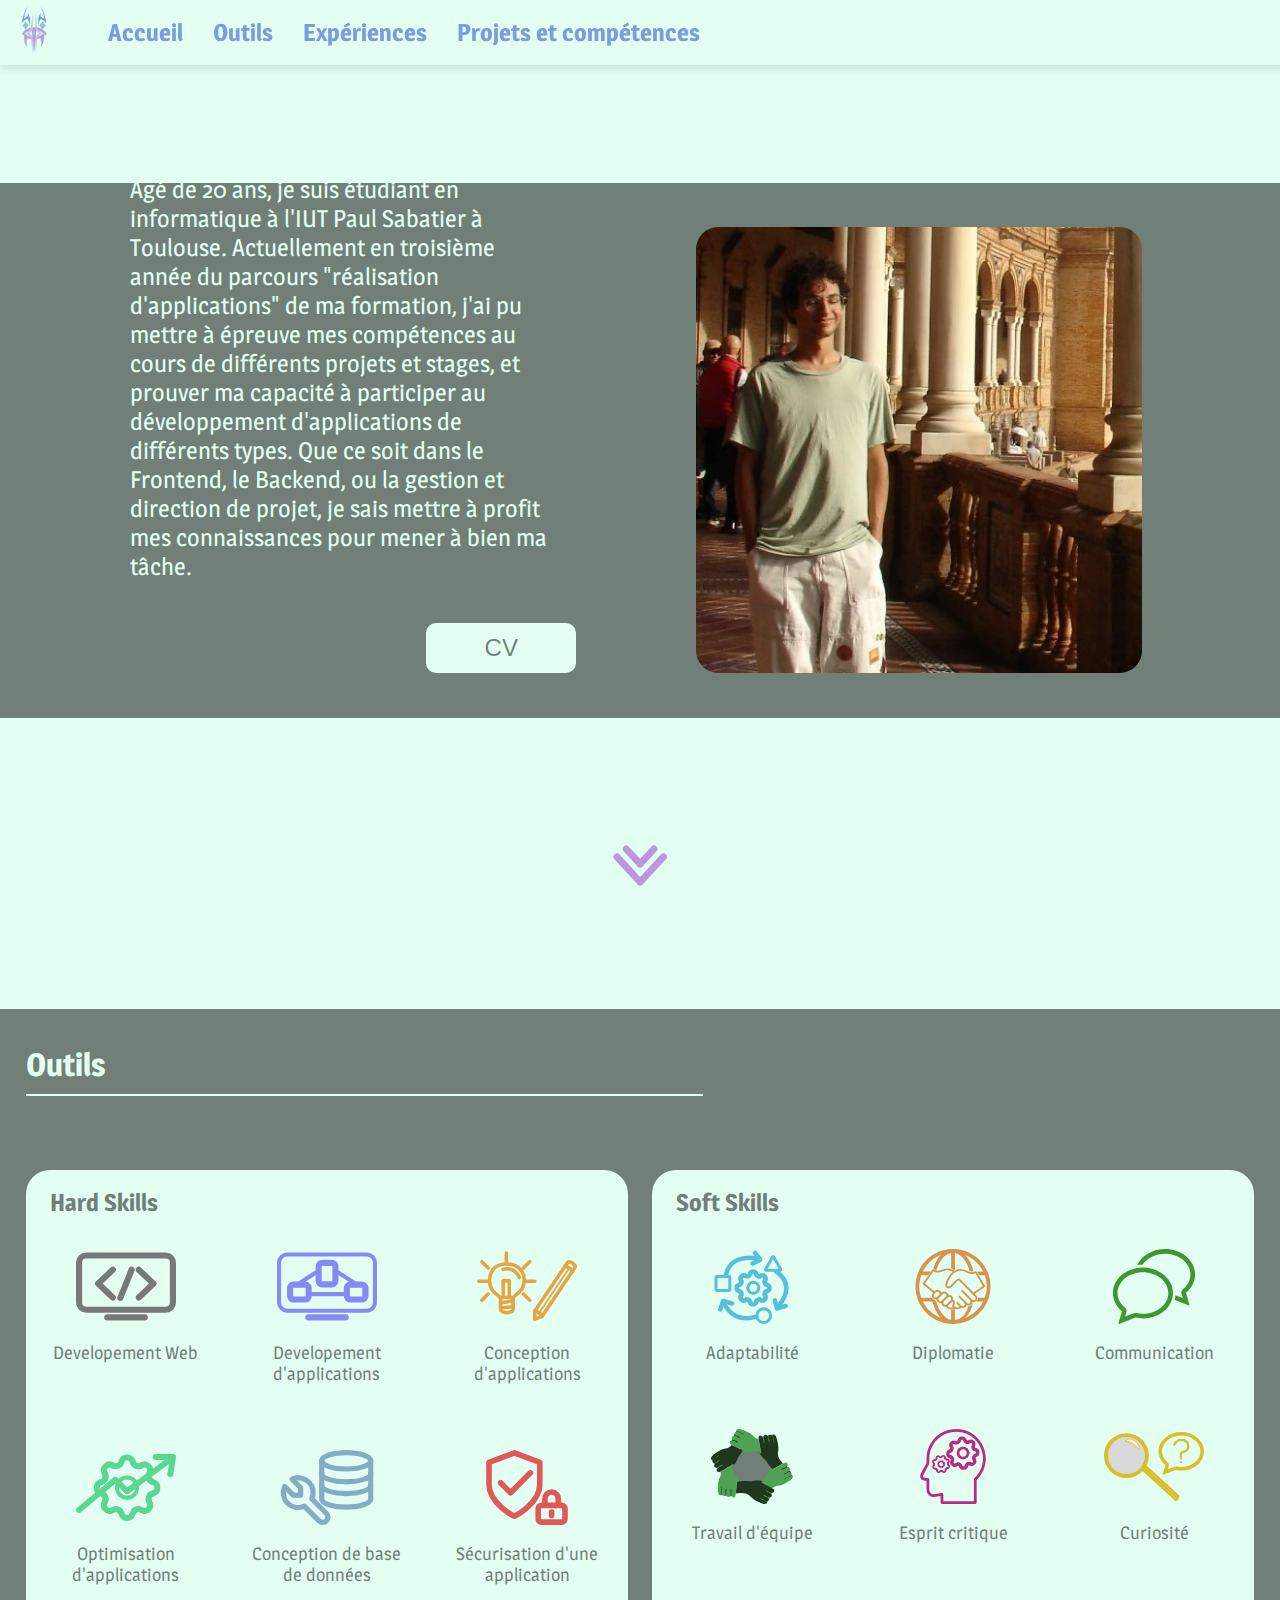
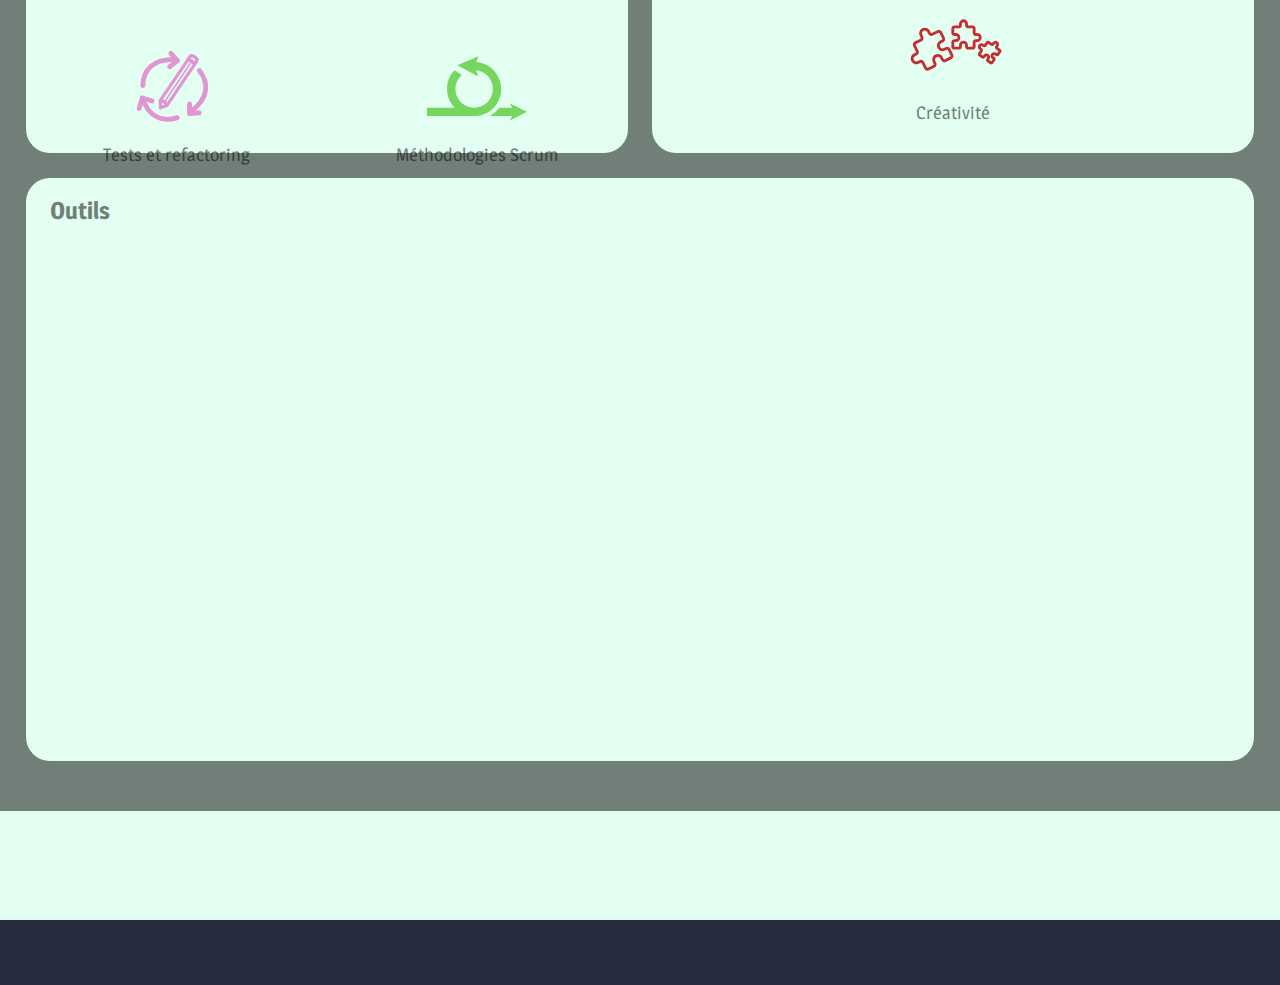
==== commit 2653c60f: "svgs for soft skills" ====
--- a/index.html
+++ b/index.html
@@ -67,166 +67,166 @@
                             <div class="zone-container">
                                 <div class="skill">
                                     <svg width="100" height="75" viewBox="0 0 1223 832" fill="none" xmlns="http://www.w3.org/2000/svg">
-                                        <path d="M450 211L273 380" stroke="#BC97DD" stroke-width="75" stroke-linecap="round"/>
-                                        <path d="M450 551L273 382" stroke="#BC97DD" stroke-width="75" stroke-linecap="round"/>
-                                        <path d="M768 551L945 382" stroke="#BC97DD" stroke-width="75" stroke-linecap="round"/>
-                                        <path d="M383 794L840 794" stroke="#BC97DD" stroke-width="75" stroke-linecap="round"/>
-                                        <path d="M542 556L681 211" stroke="#BC97DD" stroke-width="75" stroke-linecap="round"/>
-                                        <path d="M768 211L945 380" stroke="#BC97DD" stroke-width="75" stroke-linecap="round"/>
-                                        <rect x="37.5" y="37.5" width="1148" height="663" rx="87.5" stroke="#BC97DD" stroke-width="75"/>
+                                        <path d="M450 211L273 380" stroke="#787878" stroke-width="75" stroke-linecap="round"/>
+                                        <path d="M450 551L273 382" stroke="#787878" stroke-width="75" stroke-linecap="round"/>
+                                        <path d="M768 551L945 382" stroke="#787878" stroke-width="75" stroke-linecap="round"/>
+                                        <path d="M383 794L840 794" stroke="#787878" stroke-width="75" stroke-linecap="round"/>
+                                        <path d="M542 556L681 211" stroke="#787878" stroke-width="75" stroke-linecap="round"/>
+                                        <path d="M768 211L945 380" stroke="#787878" stroke-width="75" stroke-linecap="round"/>
+                                        <rect x="37.5" y="37.5" width="1148" height="663" rx="87.5" stroke="#787878" stroke-width="75"/>
                                     </svg>
                                     <p>Developement Web</p>
                                 </div>
                                 <div class="skill">
                                     <svg width="100" height="75" viewBox="0 0 1223 832" fill="none" xmlns="http://www.w3.org/2000/svg">
-                                        <path d="M383 794L840 794" stroke="#BC97DD" stroke-width="75" stroke-linecap="round"/>
-                                        <path d="M258 385L501 229" stroke="#BC97DD" stroke-width="50" stroke-linecap="round"/>
-                                        <path d="M424.998 508.985H840.002" stroke="#BC97DD" stroke-width="50" stroke-linecap="round"/>
-                                        <path d="M724 229L967.842 385.54" stroke="#BC97DD" stroke-width="50" stroke-linecap="round"/>
-                                        <rect x="25" y="25" width="1173" height="688" rx="100" stroke="#BC97DD" stroke-width="50"/>
-                                        <rect x="160.5" y="392.5" width="227" height="182" rx="41.5" stroke="#BC97DD" stroke-width="75"/>
-                                        <rect x="854.5" y="392.5" width="227" height="182" rx="41.5" stroke="#BC97DD" stroke-width="75"/>
-                                        <rect x="509.5" y="126.5" width="205" height="263" rx="41.5" stroke="#BC97DD" stroke-width="75"/>
+                                        <path d="M383 794L840 794" stroke="#828CF4" stroke-width="75" stroke-linecap="round"/>
+                                        <path d="M258 385L501 229" stroke="#828CF4" stroke-width="50" stroke-linecap="round"/>
+                                        <path d="M424.998 508.985H840.002" stroke="#828CF4" stroke-width="50" stroke-linecap="round"/>
+                                        <path d="M724 229L967.842 385.54" stroke="#828CF4" stroke-width="50" stroke-linecap="round"/>
+                                        <rect x="25" y="25" width="1173" height="688" rx="100" stroke="#828CF4" stroke-width="50"/>
+                                        <rect x="160.5" y="392.5" width="227" height="182" rx="41.5" stroke="#828CF4" stroke-width="75"/>
+                                        <rect x="854.5" y="392.5" width="227" height="182" rx="41.5" stroke="#828CF4" stroke-width="75"/>
+                                        <rect x="509.5" y="126.5" width="205" height="263" rx="41.5" stroke="#828CF4" stroke-width="75"/>
                                     </svg>               
                                     <p>Developement d'applications</p>
                                 </div>
                                 <div class="skill">
                                     <svg width="100" height="75" viewBox="0 0 1414 996" fill="none" xmlns="http://www.w3.org/2000/svg">
-                                        <path d="M1273.48 169.889L815.826 846.251" stroke="#BC97DD" stroke-width="50" stroke-linecap="round"/>
-                                        <path d="M1377.7 240.038L918.542 922.238" stroke="#BC97DD" stroke-width="50" stroke-linecap="round"/>
-                                        <path d="M1295.49 147.54L1273.11 169.925" stroke="#BC97DD" stroke-width="50" stroke-linecap="round"/>
-                                        <path d="M1388.23 208.298L1377.03 241.874" stroke="#BC97DD" stroke-width="50" stroke-linecap="round"/>
-                                        <path d="M1306.46 233.388L878.183 871.833" stroke="#BC97DD" stroke-width="25" stroke-linecap="round"/>
-                                        <path d="M815.826 844.652L843.263 852.015" stroke="#BC97DD" stroke-width="50" stroke-linecap="round"/>
-                                        <path d="M898.005 888.487L871.174 866.986" stroke="#BC97DD" stroke-width="50" stroke-linecap="round"/>
-                                        <path d="M842.423 851.076L872.442 867.839" stroke="#BC97DD" stroke-width="50" stroke-linecap="round"/>
-                                        <path d="M896.576 887.779L920.218 914.017" stroke="#BC97DD" stroke-width="50" stroke-linecap="round"/>
-                                        <path d="M815.68 847.546L816.774 958.421" stroke="#BC97DD" stroke-width="50" stroke-linecap="round"/>
-                                        <path d="M916.285 922.901L817.425 959.772" stroke="#BC97DD" stroke-width="50" stroke-linecap="round"/>
-                                        <path d="M1246.84 210.468C1298.3 219.845 1320.37 235.301 1348.71 279.031" stroke="#BC97DD" stroke-width="50" stroke-linecap="round"/>
-                                        <path d="M1296.45 147.492C1345.33 152.525 1365.24 166.59 1388.61 209.518" stroke="#BC97DD" stroke-width="50" stroke-linecap="round"/>
-                                        <path d="M616.713 259.54C522.518 147.353 298.211 160.054 225.57 259.54C152.93 359.027 168.895 491.676 225.57 558.706C282.246 625.736 320.37 627.609 332.536 669.482V825.415C329.082 834.478 365.264 872.689 432.317 867.044C499.37 861.399 511.664 837.559 510.546 825.415L510.546 669.482C510.486 637.964 580.792 596.807 616.713 558.706C652.633 520.605 710.907 371.727 616.713 259.54Z" stroke="#BC97DD" stroke-width="50"/>
-                                        <path d="M333.584 803.721L510.032 781.337" stroke="#BC97DD" stroke-width="50" stroke-linecap="round"/>
-                                        <path d="M333.584 726.975L510.032 704.591" stroke="#BC97DD" stroke-width="50" stroke-linecap="round"/>
-                                        <path d="M328.787 653.36H511.088" stroke="#BC97DD" stroke-width="50" stroke-linecap="round"/>
-                                        <path d="M370.358 653.36V421.522" stroke="#BC97DD" stroke-width="50" stroke-linecap="round"/>
-                                        <path d="M456.697 653.36V421.522" stroke="#BC97DD" stroke-width="50" stroke-linecap="round"/>
-                                        <path d="M370.334 421.522C374.54 415.743 378.428 412.154 383.15 414.028C387.872 415.901 388.996 421.522 392.369 421.522C395.741 421.522 399.788 414.028 403.161 414.028C406.534 414.028 409.906 421.522 413.279 421.522C416.652 421.522 421.373 414.028 424.746 414.028C428.119 414.028 432.166 421.522 434.864 421.522C437.562 421.522 443.208 414.028 447.255 414.028C451.302 414.028 455.899 416.726 456.699 421.522" stroke="#BC97DD" stroke-width="50" stroke-linecap="round"/>
-                                        <path d="M370 255.439C467.137 225.068 567.83 280.302 598.64 372.157" stroke="#BC97DD" stroke-width="50" stroke-linecap="round"/>
-                                        <path d="M25 423.121H152.91" stroke="#BC97DD" stroke-width="50" stroke-linecap="round"/>
-                                        <path d="M655.701 237.704L746.148 147.258" stroke="#BC97DD" stroke-width="50" stroke-linecap="round"/>
-                                        <path d="M67.4272 147.258L157.874 237.704" stroke="#BC97DD" stroke-width="50" stroke-linecap="round"/>
-                                        <path d="M655.701 603.052L746.148 693.499" stroke="#BC97DD" stroke-width="50" stroke-linecap="round"/>
-                                        <path d="M67.4272 693.498L157.874 603.052" stroke="#BC97DD" stroke-width="50" stroke-linecap="round"/>
-                                        <path d="M415.127 152.91V25" stroke="#BC97DD" stroke-width="50" stroke-linecap="round"/>
-                                        <path d="M688.535 423.121H816.446" stroke="#BC97DD" stroke-width="50" stroke-linecap="round"/>
+                                        <path d="M1273.48 169.889L815.826 846.251" stroke="#E3A644" stroke-width="50" stroke-linecap="round"/>
+                                        <path d="M1377.7 240.038L918.542 922.238" stroke="#E3A644" stroke-width="50" stroke-linecap="round"/>
+                                        <path d="M1295.49 147.54L1273.11 169.925" stroke="#E3A644" stroke-width="50" stroke-linecap="round"/>
+                                        <path d="M1388.23 208.298L1377.03 241.874" stroke="#E3A644" stroke-width="50" stroke-linecap="round"/>
+                                        <path d="M1306.46 233.388L878.183 871.833" stroke="#E3A644" stroke-width="25" stroke-linecap="round"/>
+                                        <path d="M815.826 844.652L843.263 852.015" stroke="#E3A644" stroke-width="50" stroke-linecap="round"/>
+                                        <path d="M898.005 888.487L871.174 866.986" stroke="#E3A644" stroke-width="50" stroke-linecap="round"/>
+                                        <path d="M842.423 851.076L872.442 867.839" stroke="#E3A644" stroke-width="50" stroke-linecap="round"/>
+                                        <path d="M896.576 887.779L920.218 914.017" stroke="#E3A644" stroke-width="50" stroke-linecap="round"/>
+                                        <path d="M815.68 847.546L816.774 958.421" stroke="#E3A644" stroke-width="50" stroke-linecap="round"/>
+                                        <path d="M916.285 922.901L817.425 959.772" stroke="#E3A644" stroke-width="50" stroke-linecap="round"/>
+                                        <path d="M1246.84 210.468C1298.3 219.845 1320.37 235.301 1348.71 279.031" stroke="#E3A644" stroke-width="50" stroke-linecap="round"/>
+                                        <path d="M1296.45 147.492C1345.33 152.525 1365.24 166.59 1388.61 209.518" stroke="#E3A644" stroke-width="50" stroke-linecap="round"/>
+                                        <path d="M616.713 259.54C522.518 147.353 298.211 160.054 225.57 259.54C152.93 359.027 168.895 491.676 225.57 558.706C282.246 625.736 320.37 627.609 332.536 669.482V825.415C329.082 834.478 365.264 872.689 432.317 867.044C499.37 861.399 511.664 837.559 510.546 825.415L510.546 669.482C510.486 637.964 580.792 596.807 616.713 558.706C652.633 520.605 710.907 371.727 616.713 259.54Z" stroke="#E3A644" stroke-width="50"/>
+                                        <path d="M333.584 803.721L510.032 781.337" stroke="#E3A644" stroke-width="50" stroke-linecap="round"/>
+                                        <path d="M333.584 726.975L510.032 704.591" stroke="#E3A644" stroke-width="50" stroke-linecap="round"/>
+                                        <path d="M328.787 653.36H511.088" stroke="#E3A644" stroke-width="50" stroke-linecap="round"/>
+                                        <path d="M370.358 653.36V421.522" stroke="#E3A644" stroke-width="50" stroke-linecap="round"/>
+                                        <path d="M456.697 653.36V421.522" stroke="#E3A644" stroke-width="50" stroke-linecap="round"/>
+                                        <path d="M370.334 421.522C374.54 415.743 378.428 412.154 383.15 414.028C387.872 415.901 388.996 421.522 392.369 421.522C395.741 421.522 399.788 414.028 403.161 414.028C406.534 414.028 409.906 421.522 413.279 421.522C416.652 421.522 421.373 414.028 424.746 414.028C428.119 414.028 432.166 421.522 434.864 421.522C437.562 421.522 443.208 414.028 447.255 414.028C451.302 414.028 455.899 416.726 456.699 421.522" stroke="#E3A644" stroke-width="50" stroke-linecap="round"/>
+                                        <path d="M370 255.439C467.137 225.068 567.83 280.302 598.64 372.157" stroke="#E3A644" stroke-width="50" stroke-linecap="round"/>
+                                        <path d="M25 423.121H152.91" stroke="#E3A644" stroke-width="50" stroke-linecap="round"/>
+                                        <path d="M655.701 237.704L746.148 147.258" stroke="#E3A644" stroke-width="50" stroke-linecap="round"/>
+                                        <path d="M67.4272 147.258L157.874 237.704" stroke="#E3A644" stroke-width="50" stroke-linecap="round"/>
+                                        <path d="M655.701 603.052L746.148 693.499" stroke="#E3A644" stroke-width="50" stroke-linecap="round"/>
+                                        <path d="M67.4272 693.498L157.874 603.052" stroke="#E3A644" stroke-width="50" stroke-linecap="round"/>
+                                        <path d="M415.127 152.91V25" stroke="#E3A644" stroke-width="50" stroke-linecap="round"/>
+                                        <path d="M688.535 423.121H816.446" stroke="#E3A644" stroke-width="50" stroke-linecap="round"/>
                                     </svg>
                                     <p>Conception d'applications</p>
                                 </div>
                                 <div class="skill">
                                     <svg width="100" height="75" viewBox="0 0 1272 851" fill="none" xmlns="http://www.w3.org/2000/svg">
-                                        <path d="M578.03 98.805C596.28 23.5785 703.294 23.5785 721.543 98.805" stroke="#BC97DD" stroke-width="75" stroke-linecap="round" stroke-linejoin="round"/>
-                                        <path d="M721.542 98.805C724.28 110.106 729.648 120.601 737.209 129.435" stroke="#BC97DD" stroke-width="75" stroke-linecap="round" stroke-linejoin="round"/>
-                                        <path d="M737.21 129.435C744.771 138.27 754.311 145.194 765.053 149.645" stroke="#BC97DD" stroke-width="75" stroke-linecap="round" stroke-linejoin="round"/>
-                                        <path d="M765.053 149.645C775.795 154.096 787.437 155.947 799.03 155.048" stroke="#BC97DD" stroke-width="75" stroke-linecap="round" stroke-linejoin="round"/>
-                                        <path d="M799.03 155.048C810.624 154.149 821.841 150.525 831.769 144.472" stroke="#BC97DD" stroke-width="75" stroke-linecap="round" stroke-linejoin="round"/>
-                                        <path d="M831.769 144.472C897.87 104.203 973.568 179.858 933.299 246.002" stroke="#BC97DD" stroke-width="75" stroke-linecap="round" stroke-linejoin="round"/>
-                                        <path d="M933.299 246.002C927.254 255.926 923.636 267.137 922.739 278.722" stroke="#BC97DD" stroke-width="75" stroke-linecap="round" stroke-linejoin="round"/>
-                                        <path d="M922.74 278.722C921.843 290.308 923.693 301.941 928.138 312.677" stroke="#BC97DD" stroke-width="75" stroke-linecap="round" stroke-linejoin="round"/>
-                                        <path d="M928.138 312.677C932.583 323.413 939.499 332.949 948.324 340.509" stroke="#BC97DD" stroke-width="75" stroke-linecap="round" stroke-linejoin="round"/>
-                                        <path d="M948.324 340.509C957.149 348.069 967.632 353.44 978.923 356.186" stroke="#BC97DD" stroke-width="75" stroke-linecap="round" stroke-linejoin="round"/>
-                                        <path d="M978.923 356.186C1054.15 374.436 1054.15 481.449 978.923 499.699" stroke="#BC97DD" stroke-width="75" stroke-linecap="round" stroke-linejoin="round"/>
-                                        <path d="M978.923 499.699C967.622 502.437 957.127 507.805 948.293 515.366" stroke="#BC97DD" stroke-width="75" stroke-linecap="round" stroke-linejoin="round"/>
-                                        <path d="M948.293 515.366C939.459 522.927 932.535 532.467 928.084 543.209" stroke="#BC97DD" stroke-width="75" stroke-linecap="round" stroke-linejoin="round"/>
-                                        <path d="M928.084 543.209C923.633 553.952 921.782 565.594 922.681 577.187" stroke="#BC97DD" stroke-width="75" stroke-linecap="round" stroke-linejoin="round"/>
-                                        <path d="M922.681 577.187C923.58 588.78 927.203 599.997 933.257 609.926" stroke="#BC97DD" stroke-width="75" stroke-linecap="round" stroke-linejoin="round"/>
-                                        <path d="M933.257 609.926C973.526 676.027 897.871 751.725 831.727 711.456" stroke="#BC97DD" stroke-width="75" stroke-linecap="round" stroke-linejoin="round"/>
-                                        <path d="M831.727 711.456C821.803 705.411 810.592 701.793 799.007 700.896" stroke="#BC97DD" stroke-width="75" stroke-linecap="round" stroke-linejoin="round"/>
-                                        <path d="M799.007 700.896C787.421 700 775.788 701.849 765.052 706.295" stroke="#BC97DD" stroke-width="75" stroke-linecap="round" stroke-linejoin="round"/>
-                                        <path d="M765.051 706.295C754.314 710.74 744.779 717.656 737.219 726.481" stroke="#BC97DD" stroke-width="75" stroke-linecap="round" stroke-linejoin="round"/>
-                                        <path d="M737.219 726.481C729.659 735.305 724.288 745.789 721.542 757.08" stroke="#BC97DD" stroke-width="75" stroke-linecap="round" stroke-linejoin="round"/>
-                                        <path d="M721.543 757.08C703.294 832.307 596.28 832.307 578.03 757.08" stroke="#BC97DD" stroke-width="75" stroke-linecap="round" stroke-linejoin="round"/>
-                                        <path d="M578.029 757.08C575.291 745.779 569.923 735.284 562.362 726.45" stroke="#BC97DD" stroke-width="75" stroke-linecap="round" stroke-linejoin="round"/>
-                                        <path d="M562.362 726.45C554.801 717.615 545.261 710.691 534.519 706.24" stroke="#BC97DD" stroke-width="75" stroke-linecap="round" stroke-linejoin="round"/>
-                                        <path d="M534.52 706.24C523.777 701.789 512.135 699.938 500.542 700.837" stroke="#BC97DD" stroke-width="75" stroke-linecap="round" stroke-linejoin="round"/>
-                                        <path d="M500.541 700.837C488.948 701.736 477.731 705.36 467.803 711.413" stroke="#BC97DD" stroke-width="75" stroke-linecap="round" stroke-linejoin="round"/>
-                                        <path d="M467.802 711.413C401.7 751.682 326.002 676.027 366.272 609.883" stroke="#BC97DD" stroke-width="75" stroke-linecap="round" stroke-linejoin="round"/>
-                                        <path d="M366.273 609.883C372.318 599.959 375.936 588.748 376.833 577.163" stroke="#BC97DD" stroke-width="75" stroke-linecap="round" stroke-linejoin="round"/>
-                                        <path d="M376.832 577.163C377.729 565.578 375.879 553.944 371.434 543.208" stroke="#BC97DD" stroke-width="75" stroke-linecap="round" stroke-linejoin="round"/>
-                                        <path d="M371.434 543.208C366.989 532.472 360.072 522.936 351.248 515.376" stroke="#BC97DD" stroke-width="75" stroke-linecap="round" stroke-linejoin="round"/>
-                                        <path d="M351.248 515.376C342.423 507.816 331.939 502.445 320.648 499.699" stroke="#BC97DD" stroke-width="75" stroke-linecap="round" stroke-linejoin="round"/>
-                                        <path d="M320.648 499.699C245.422 481.449 245.422 374.436 320.648 356.186" stroke="#BC97DD" stroke-width="75" stroke-linecap="round" stroke-linejoin="round"/>
-                                        <path d="M320.648 356.186C331.95 353.448 342.444 348.08 351.279 340.519" stroke="#BC97DD" stroke-width="75" stroke-linecap="round" stroke-linejoin="round"/>
-                                        <path d="M351.278 340.519C360.113 332.958 367.037 323.418 371.488 312.676" stroke="#BC97DD" stroke-width="75" stroke-linecap="round" stroke-linejoin="round"/>
-                                        <path d="M371.488 312.676C375.939 301.933 377.79 290.291 376.891 278.698" stroke="#BC97DD" stroke-width="75" stroke-linecap="round" stroke-linejoin="round"/>
-                                        <path d="M376.89 278.698C375.991 267.105 372.368 255.888 366.314 245.959" stroke="#BC97DD" stroke-width="75" stroke-linecap="round" stroke-linejoin="round"/>
-                                        <path d="M366.317 245.959C326.047 179.858 401.702 104.16 467.847 144.429" stroke="#BC97DD" stroke-width="75" stroke-linecap="round" stroke-linejoin="round"/>
-                                        <path d="M467.845 144.429C510.513 170.476 566.205 147.428 578.028 98.805" stroke="#BC97DD" stroke-width="75" stroke-linecap="round" stroke-linejoin="round"/>
-                                        <path d="M778.304 427.943C778.304 462.028 764.764 494.717 740.662 518.819" stroke="#BC97DD" stroke-width="50" stroke-linecap="round" stroke-linejoin="round"/>
-                                        <path d="M740.663 518.819C716.561 542.921 683.872 556.462 649.786 556.462" stroke="#BC97DD" stroke-width="50" stroke-linecap="round" stroke-linejoin="round"/>
-                                        <path d="M649.786 556.462C615.701 556.462 583.011 542.921 558.909 518.819" stroke="#BC97DD" stroke-width="50" stroke-linecap="round" stroke-linejoin="round"/>
-                                        <path d="M558.909 518.819C534.807 494.717 521.267 462.028 521.267 427.943" stroke="#BC97DD" stroke-width="50" stroke-linecap="round" stroke-linejoin="round"/>
-                                        <path d="M521.267 427.943C521.267 393.857 534.807 361.168 558.909 337.066" stroke="#BC97DD" stroke-width="50" stroke-linecap="round" stroke-linejoin="round"/>
-                                        <path d="M558.909 337.066C583.011 312.964 615.701 299.423 649.786 299.423" stroke="#BC97DD" stroke-width="50" stroke-linecap="round" stroke-linejoin="round"/>
-                                        <path d="M649.786 299.423C683.872 299.423 716.561 312.964 740.663 337.066" stroke="#BC97DD" stroke-width="50" stroke-linecap="round" stroke-linejoin="round"/>
-                                        <path d="M740.662 337.066C764.764 361.168 778.304 393.857 778.304 427.943" stroke="#BC97DD" stroke-width="50" stroke-linecap="round" stroke-linejoin="round"/>
-                                        <path d="M38 711L501 327" stroke="#BC97DD" stroke-width="75" stroke-linecap="round"/>
-                                        <path d="M650 473L501 327" stroke="#BC97DD" stroke-width="75" stroke-linecap="round"/>
-                                        <path d="M650 473L1218.2 55.5283" stroke="#BC97DD" stroke-width="75" stroke-linecap="round"/>
-                                        <path d="M1013 38H1230" stroke="#BC97DD" stroke-width="75" stroke-linecap="round"/>
-                                        <path d="M1199.18 255.817L1234.25 40.4079" stroke="#BC97DD" stroke-width="75" stroke-linecap="round"/>
+                                        <path d="M578.03 98.805C596.28 23.5785 703.294 23.5785 721.543 98.805" stroke="#5CD693" stroke-width="75" stroke-linecap="round" stroke-linejoin="round"/>
+                                        <path d="M721.542 98.805C724.28 110.106 729.648 120.601 737.209 129.435" stroke="#5CD693" stroke-width="75" stroke-linecap="round" stroke-linejoin="round"/>
+                                        <path d="M737.21 129.435C744.771 138.27 754.311 145.194 765.053 149.645" stroke="#5CD693" stroke-width="75" stroke-linecap="round" stroke-linejoin="round"/>
+                                        <path d="M765.053 149.645C775.795 154.096 787.437 155.947 799.03 155.048" stroke="#5CD693" stroke-width="75" stroke-linecap="round" stroke-linejoin="round"/>
+                                        <path d="M799.03 155.048C810.624 154.149 821.841 150.525 831.769 144.472" stroke="#5CD693" stroke-width="75" stroke-linecap="round" stroke-linejoin="round"/>
+                                        <path d="M831.769 144.472C897.87 104.203 973.568 179.858 933.299 246.002" stroke="#5CD693" stroke-width="75" stroke-linecap="round" stroke-linejoin="round"/>
+                                        <path d="M933.299 246.002C927.254 255.926 923.636 267.137 922.739 278.722" stroke="#5CD693" stroke-width="75" stroke-linecap="round" stroke-linejoin="round"/>
+                                        <path d="M922.74 278.722C921.843 290.308 923.693 301.941 928.138 312.677" stroke="#5CD693" stroke-width="75" stroke-linecap="round" stroke-linejoin="round"/>
+                                        <path d="M928.138 312.677C932.583 323.413 939.499 332.949 948.324 340.509" stroke="#5CD693" stroke-width="75" stroke-linecap="round" stroke-linejoin="round"/>
+                                        <path d="M948.324 340.509C957.149 348.069 967.632 353.44 978.923 356.186" stroke="#5CD693" stroke-width="75" stroke-linecap="round" stroke-linejoin="round"/>
+                                        <path d="M978.923 356.186C1054.15 374.436 1054.15 481.449 978.923 499.699" stroke="#5CD693" stroke-width="75" stroke-linecap="round" stroke-linejoin="round"/>
+                                        <path d="M978.923 499.699C967.622 502.437 957.127 507.805 948.293 515.366" stroke="#5CD693" stroke-width="75" stroke-linecap="round" stroke-linejoin="round"/>
+                                        <path d="M948.293 515.366C939.459 522.927 932.535 532.467 928.084 543.209" stroke="#5CD693" stroke-width="75" stroke-linecap="round" stroke-linejoin="round"/>
+                                        <path d="M928.084 543.209C923.633 553.952 921.782 565.594 922.681 577.187" stroke="#5CD693" stroke-width="75" stroke-linecap="round" stroke-linejoin="round"/>
+                                        <path d="M922.681 577.187C923.58 588.78 927.203 599.997 933.257 609.926" stroke="#5CD693" stroke-width="75" stroke-linecap="round" stroke-linejoin="round"/>
+                                        <path d="M933.257 609.926C973.526 676.027 897.871 751.725 831.727 711.456" stroke="#5CD693" stroke-width="75" stroke-linecap="round" stroke-linejoin="round"/>
+                                        <path d="M831.727 711.456C821.803 705.411 810.592 701.793 799.007 700.896" stroke="#5CD693" stroke-width="75" stroke-linecap="round" stroke-linejoin="round"/>
+                                        <path d="M799.007 700.896C787.421 700 775.788 701.849 765.052 706.295" stroke="#5CD693" stroke-width="75" stroke-linecap="round" stroke-linejoin="round"/>
+                                        <path d="M765.051 706.295C754.314 710.74 744.779 717.656 737.219 726.481" stroke="#5CD693" stroke-width="75" stroke-linecap="round" stroke-linejoin="round"/>
+                                        <path d="M737.219 726.481C729.659 735.305 724.288 745.789 721.542 757.08" stroke="#5CD693" stroke-width="75" stroke-linecap="round" stroke-linejoin="round"/>
+                                        <path d="M721.543 757.08C703.294 832.307 596.28 832.307 578.03 757.08" stroke="#5CD693" stroke-width="75" stroke-linecap="round" stroke-linejoin="round"/>
+                                        <path d="M578.029 757.08C575.291 745.779 569.923 735.284 562.362 726.45" stroke="#5CD693" stroke-width="75" stroke-linecap="round" stroke-linejoin="round"/>
+                                        <path d="M562.362 726.45C554.801 717.615 545.261 710.691 534.519 706.24" stroke="#5CD693" stroke-width="75" stroke-linecap="round" stroke-linejoin="round"/>
+                                        <path d="M534.52 706.24C523.777 701.789 512.135 699.938 500.542 700.837" stroke="#5CD693" stroke-width="75" stroke-linecap="round" stroke-linejoin="round"/>
+                                        <path d="M500.541 700.837C488.948 701.736 477.731 705.36 467.803 711.413" stroke="#5CD693" stroke-width="75" stroke-linecap="round" stroke-linejoin="round"/>
+                                        <path d="M467.802 711.413C401.7 751.682 326.002 676.027 366.272 609.883" stroke="#5CD693" stroke-width="75" stroke-linecap="round" stroke-linejoin="round"/>
+                                        <path d="M366.273 609.883C372.318 599.959 375.936 588.748 376.833 577.163" stroke="#5CD693" stroke-width="75" stroke-linecap="round" stroke-linejoin="round"/>
+                                        <path d="M376.832 577.163C377.729 565.578 375.879 553.944 371.434 543.208" stroke="#5CD693" stroke-width="75" stroke-linecap="round" stroke-linejoin="round"/>
+                                        <path d="M371.434 543.208C366.989 532.472 360.072 522.936 351.248 515.376" stroke="#5CD693" stroke-width="75" stroke-linecap="round" stroke-linejoin="round"/>
+                                        <path d="M351.248 515.376C342.423 507.816 331.939 502.445 320.648 499.699" stroke="#5CD693" stroke-width="75" stroke-linecap="round" stroke-linejoin="round"/>
+                                        <path d="M320.648 499.699C245.422 481.449 245.422 374.436 320.648 356.186" stroke="#5CD693" stroke-width="75" stroke-linecap="round" stroke-linejoin="round"/>
+                                        <path d="M320.648 356.186C331.95 353.448 342.444 348.08 351.279 340.519" stroke="#5CD693" stroke-width="75" stroke-linecap="round" stroke-linejoin="round"/>
+                                        <path d="M351.278 340.519C360.113 332.958 367.037 323.418 371.488 312.676" stroke="#5CD693" stroke-width="75" stroke-linecap="round" stroke-linejoin="round"/>
+                                        <path d="M371.488 312.676C375.939 301.933 377.79 290.291 376.891 278.698" stroke="#5CD693" stroke-width="75" stroke-linecap="round" stroke-linejoin="round"/>
+                                        <path d="M376.89 278.698C375.991 267.105 372.368 255.888 366.314 245.959" stroke="#5CD693" stroke-width="75" stroke-linecap="round" stroke-linejoin="round"/>
+                                        <path d="M366.317 245.959C326.047 179.858 401.702 104.16 467.847 144.429" stroke="#5CD693" stroke-width="75" stroke-linecap="round" stroke-linejoin="round"/>
+                                        <path d="M467.845 144.429C510.513 170.476 566.205 147.428 578.028 98.805" stroke="#5CD693" stroke-width="75" stroke-linecap="round" stroke-linejoin="round"/>
+                                        <path d="M778.304 427.943C778.304 462.028 764.764 494.717 740.662 518.819" stroke="#5CD693" stroke-width="50" stroke-linecap="round" stroke-linejoin="round"/>
+                                        <path d="M740.663 518.819C716.561 542.921 683.872 556.462 649.786 556.462" stroke="#5CD693" stroke-width="50" stroke-linecap="round" stroke-linejoin="round"/>
+                                        <path d="M649.786 556.462C615.701 556.462 583.011 542.921 558.909 518.819" stroke="#5CD693" stroke-width="50" stroke-linecap="round" stroke-linejoin="round"/>
+                                        <path d="M558.909 518.819C534.807 494.717 521.267 462.028 521.267 427.943" stroke="#5CD693" stroke-width="50" stroke-linecap="round" stroke-linejoin="round"/>
+                                        <path d="M521.267 427.943C521.267 393.857 534.807 361.168 558.909 337.066" stroke="#5CD693" stroke-width="50" stroke-linecap="round" stroke-linejoin="round"/>
+                                        <path d="M558.909 337.066C583.011 312.964 615.701 299.423 649.786 299.423" stroke="#5CD693" stroke-width="50" stroke-linecap="round" stroke-linejoin="round"/>
+                                        <path d="M649.786 299.423C683.872 299.423 716.561 312.964 740.663 337.066" stroke="#5CD693" stroke-width="50" stroke-linecap="round" stroke-linejoin="round"/>
+                                        <path d="M740.662 337.066C764.764 361.168 778.304 393.857 778.304 427.943" stroke="#5CD693" stroke-width="50" stroke-linecap="round" stroke-linejoin="round"/>
+                                        <path d="M38 711L501 327" stroke="#5CD693" stroke-width="75" stroke-linecap="round"/>
+                                        <path d="M650 473L501 327" stroke="#5CD693" stroke-width="75" stroke-linecap="round"/>
+                                        <path d="M650 473L1218.2 55.5283" stroke="#5CD693" stroke-width="75" stroke-linecap="round"/>
+                                        <path d="M1013 38H1230" stroke="#5CD693" stroke-width="75" stroke-linecap="round"/>
+                                        <path d="M1199.18 255.817L1234.25 40.4079" stroke="#5CD693" stroke-width="75" stroke-linecap="round"/>
                                         </svg>
                                     <p>Optimisation d'applications</p>
                                 </div>
                                 <div class="skill">
                                     <svg width="100" height="75" viewBox="0 0 1341 1085" fill="none" xmlns="http://www.w3.org/2000/svg">
-                                        <path d="M948.5 275C1144.28 275 1303 221.946 1303 156.5C1303 91.0543 1144.28 38 948.5 38C752.715 38 594 91.0543 594 156.5C594 221.946 752.715 275 948.5 275Z" stroke="#BC97DD" stroke-width="75" stroke-linecap="round" stroke-linejoin="round"/>
-                                        <path d="M1303 342C1303 407.293 1145.44 460 948.5 460C751.556 460 594 407.293 594 342" stroke="#BC97DD" stroke-width="75" stroke-linecap="round" stroke-linejoin="round"/>
-                                        <path d="M1303 512C1303 577.293 1145.44 630 948.5 630C751.556 630 594 577.293 594 512" stroke="#BC97DD" stroke-width="75" stroke-linecap="round" stroke-linejoin="round"/>
-                                        <path d="M594 156V707.765C594 773.188 751.556 826 948.5 826C1145.44 826 1303 773.188 1303 707.765V156" stroke="#BC97DD" stroke-width="75" stroke-linecap="round" stroke-linejoin="round"/>
-                                        <path d="M182.967 652.408H289.408V545.967L165.226 421.784C204.951 402.812 249.581 396.622 292.971 404.066C336.36 411.51 376.374 432.223 407.503 463.352C438.632 494.482 459.345 534.496 466.79 577.885C474.234 621.274 468.044 665.904 449.071 705.629L661.955 918.513C676.07 932.628 684 951.772 684 971.734C684 991.696 676.07 1010.84 661.955 1024.96C647.84 1039.07 628.696 1047 608.734 1047C588.772 1047 569.628 1039.07 555.513 1024.96L342.629 812.071C302.904 831.044 258.274 837.234 214.885 829.79C171.496 822.345 131.482 801.632 100.352 770.503C69.2233 739.374 48.5104 699.36 41.066 655.971C33.6216 612.581 39.8118 567.951 58.7843 528.226L182.967 652.408Z" stroke="#BC97DD" stroke-width="75" stroke-linecap="round" stroke-linejoin="round"/>
+                                        <path d="M948.5 275C1144.28 275 1303 221.946 1303 156.5C1303 91.0543 1144.28 38 948.5 38C752.715 38 594 91.0543 594 156.5C594 221.946 752.715 275 948.5 275Z" stroke="#86ABC5" stroke-width="75" stroke-linecap="round" stroke-linejoin="round"/>
+                                        <path d="M1303 342C1303 407.293 1145.44 460 948.5 460C751.556 460 594 407.293 594 342" stroke="#86ABC5" stroke-width="75" stroke-linecap="round" stroke-linejoin="round"/>
+                                        <path d="M1303 512C1303 577.293 1145.44 630 948.5 630C751.556 630 594 577.293 594 512" stroke="#86ABC5" stroke-width="75" stroke-linecap="round" stroke-linejoin="round"/>
+                                        <path d="M594 156V707.765C594 773.188 751.556 826 948.5 826C1145.44 826 1303 773.188 1303 707.765V156" stroke="#86ABC5" stroke-width="75" stroke-linecap="round" stroke-linejoin="round"/>
+                                        <path d="M182.967 652.408H289.408V545.967L165.226 421.784C204.951 402.812 249.581 396.622 292.971 404.066C336.36 411.51 376.374 432.223 407.503 463.352C438.632 494.482 459.345 534.496 466.79 577.885C474.234 621.274 468.044 665.904 449.071 705.629L661.955 918.513C676.07 932.628 684 951.772 684 971.734C684 991.696 676.07 1010.84 661.955 1024.96C647.84 1039.07 628.696 1047 608.734 1047C588.772 1047 569.628 1039.07 555.513 1024.96L342.629 812.071C302.904 831.044 258.274 837.234 214.885 829.79C171.496 822.345 131.482 801.632 100.352 770.503C69.2233 739.374 48.5104 699.36 41.066 655.971C33.6216 612.581 39.8118 567.951 58.7843 528.226L182.967 652.408Z" stroke="#86ABC5" stroke-width="75" stroke-linecap="round" stroke-linejoin="round"/>
                                     </svg>
                                     <p>Conception de base de données</p>
                                 </div>
                                 <div class="skill">
                                     <svg width="100" height="75" viewBox="0 0 1086 997" fill="none" xmlns="http://www.w3.org/2000/svg">
-                                        <path d="M375.5 882C375.5 882 713 713.2 713 460V164.6L375.5 38L38 164.6V460C38 713.2 375.5 882 375.5 882Z" stroke="#BC97DD" stroke-width="75" stroke-linecap="round" stroke-linejoin="round"/>
-                                        <path d="M192 436L324 568L588 304" stroke="#BC97DD" stroke-width="75" stroke-linecap="round" stroke-linejoin="round"/>
-                                        <path d="M870 825.333V869.889M736.5 959H1003.5C1015.3 959 1026.62 954.306 1034.97 945.95C1043.31 937.594 1048 926.261 1048 914.444V780.778C1048 768.961 1043.31 757.628 1034.97 749.272C1026.62 740.916 1015.3 736.222 1003.5 736.222H736.5C724.698 736.222 713.379 740.916 705.034 749.272C696.688 757.628 692 768.961 692 780.778V914.444C692 926.261 696.688 937.594 705.034 945.95C713.379 954.306 724.698 959 736.5 959ZM959 736.222V647.111C959 623.477 949.623 600.812 932.933 584.1C916.242 567.388 893.604 558 870 558C846.396 558 823.758 567.388 807.067 584.1C790.377 600.812 781 623.477 781 647.111V736.222H959Z" stroke="#BC97DD" stroke-width="75" stroke-linecap="round" stroke-linejoin="round"/>
+                                        <path d="M375.5 882C375.5 882 713 713.2 713 460V164.6L375.5 38L38 164.6V460C38 713.2 375.5 882 375.5 882Z" stroke="#DF5959" stroke-width="75" stroke-linecap="round" stroke-linejoin="round"/>
+                                        <path d="M192 436L324 568L588 304" stroke="#DF5959" stroke-width="75" stroke-linecap="round" stroke-linejoin="round"/>
+                                        <path d="M870 825.333V869.889M736.5 959H1003.5C1015.3 959 1026.62 954.306 1034.97 945.95C1043.31 937.594 1048 926.261 1048 914.444V780.778C1048 768.961 1043.31 757.628 1034.97 749.272C1026.62 740.916 1015.3 736.222 1003.5 736.222H736.5C724.698 736.222 713.379 740.916 705.034 749.272C696.688 757.628 692 768.961 692 780.778V914.444C692 926.261 696.688 937.594 705.034 945.95C713.379 954.306 724.698 959 736.5 959ZM959 736.222V647.111C959 623.477 949.623 600.812 932.933 584.1C916.242 567.388 893.604 558 870 558C846.396 558 823.758 567.388 807.067 584.1C790.377 600.812 781 623.477 781 647.111V736.222H959Z" stroke="#DF5959" stroke-width="75" stroke-linecap="round" stroke-linejoin="round"/>
                                     </svg>                                 
                                     <p>Sécurisation d'une application</p>
                                 </div>
                                 <div class="skill">
                                     <svg width="100" height="75" viewBox="0 0 1227 1168" fill="none" xmlns="http://www.w3.org/2000/svg">
-                                        <path d="M88.4309 731.283C184.753 1016.83 389.966 1119.03 633.204 1037.42" stroke="#BC97DD" stroke-width="75" stroke-linecap="round"/>
-                                        <path d="M241.703 779.269L92.5925 731.106" stroke="#BC97DD" stroke-width="75" stroke-linecap="round"/>
-                                        <path d="M39.3078 895.849L85.4925 741.752" stroke="#BC97DD" stroke-width="75" stroke-linecap="round"/>
-                                        <path d="M572.172 133.981C270.933 125.451 103.99 282.572 96.317 539.023" stroke="#BC97DD" stroke-width="75" stroke-linecap="round"/>
-                                        <path d="M515.914 243.994L632.899 154.644" stroke="#BC97DD" stroke-width="75" stroke-linecap="round"/>
-                                        <path d="M534.337 37.6594L632.968 150.164" stroke="#BC97DD" stroke-width="75" stroke-linecap="round"/>
-                                        <path d="M872.744 921.494C1109.16 734.616 1136.26 506.97 977.486 305.438" stroke="#BC97DD" stroke-width="75" stroke-linecap="round"/>
-                                        <path d="M823.954 823.682L823.566 970.884" stroke="#BC97DD" stroke-width="75" stroke-linecap="round"/>
-                                        <path d="M976.379 963.967L827.076 973.668" stroke="#BC97DD" stroke-width="75" stroke-linecap="round"/>
-                                        <path d="M827.478 93.8885L369.827 770.251" stroke="#BC97DD" stroke-width="50" stroke-linecap="round"/>
-                                        <path d="M931.702 164.038L472.542 846.238" stroke="#BC97DD" stroke-width="50" stroke-linecap="round"/>
-                                        <path d="M849.491 71.5403L827.107 93.9246" stroke="#BC97DD" stroke-width="50" stroke-linecap="round"/>
-                                        <path d="M942.226 132.298L931.034 165.874" stroke="#BC97DD" stroke-width="50" stroke-linecap="round"/>
-                                        <path d="M860.459 157.388L432.183 795.833" stroke="#BC97DD" stroke-width="25" stroke-linecap="round"/>
-                                        <path d="M369.827 768.652L397.263 776.016" stroke="#BC97DD" stroke-width="50" stroke-linecap="round"/>
-                                        <path d="M452.005 812.487L425.175 790.986" stroke="#BC97DD" stroke-width="50" stroke-linecap="round"/>
-                                        <path d="M396.423 775.076L426.442 791.839" stroke="#BC97DD" stroke-width="50" stroke-linecap="round"/>
-                                        <path d="M450.577 811.78L474.219 838.017" stroke="#BC97DD" stroke-width="50" stroke-linecap="round"/>
-                                        <path d="M369.68 771.546L370.775 882.421" stroke="#BC97DD" stroke-width="50" stroke-linecap="round"/>
-                                        <path d="M470.286 846.901L371.426 883.772" stroke="#BC97DD" stroke-width="50" stroke-linecap="round"/>
-                                        <path d="M800.838 134.468C852.304 143.845 874.371 159.301 902.705 203.031" stroke="#BC97DD" stroke-width="50" stroke-linecap="round"/>
-                                        <path d="M850.453 71.4922C899.334 76.5254 919.242 90.5904 942.608 133.518" stroke="#BC97DD" stroke-width="50" stroke-linecap="round"/>
+                                        <path d="M88.4309 731.283C184.753 1016.83 389.966 1119.03 633.204 1037.42" stroke="#E195D1" stroke-width="75" stroke-linecap="round"/>
+                                        <path d="M241.703 779.269L92.5925 731.106" stroke="#E195D1" stroke-width="75" stroke-linecap="round"/>
+                                        <path d="M39.3078 895.849L85.4925 741.752" stroke="#E195D1" stroke-width="75" stroke-linecap="round"/>
+                                        <path d="M572.172 133.981C270.933 125.451 103.99 282.572 96.317 539.023" stroke="#E195D1" stroke-width="75" stroke-linecap="round"/>
+                                        <path d="M515.914 243.994L632.899 154.644" stroke="#E195D1" stroke-width="75" stroke-linecap="round"/>
+                                        <path d="M534.337 37.6594L632.968 150.164" stroke="#E195D1" stroke-width="75" stroke-linecap="round"/>
+                                        <path d="M872.744 921.494C1109.16 734.616 1136.26 506.97 977.486 305.438" stroke="#E195D1" stroke-width="75" stroke-linecap="round"/>
+                                        <path d="M823.954 823.682L823.566 970.884" stroke="#E195D1" stroke-width="75" stroke-linecap="round"/>
+                                        <path d="M976.379 963.967L827.076 973.668" stroke="#E195D1" stroke-width="75" stroke-linecap="round"/>
+                                        <path d="M827.478 93.8885L369.827 770.251" stroke="#E195D1" stroke-width="50" stroke-linecap="round"/>
+                                        <path d="M931.702 164.038L472.542 846.238" stroke="#E195D1" stroke-width="50" stroke-linecap="round"/>
+                                        <path d="M849.491 71.5403L827.107 93.9246" stroke="#E195D1" stroke-width="50" stroke-linecap="round"/>
+                                        <path d="M942.226 132.298L931.034 165.874" stroke="#E195D1" stroke-width="50" stroke-linecap="round"/>
+                                        <path d="M860.459 157.388L432.183 795.833" stroke="#E195D1" stroke-width="25" stroke-linecap="round"/>
+                                        <path d="M369.827 768.652L397.263 776.016" stroke="#E195D1" stroke-width="50" stroke-linecap="round"/>
+                                        <path d="M452.005 812.487L425.175 790.986" stroke="#E195D1" stroke-width="50" stroke-linecap="round"/>
+                                        <path d="M396.423 775.076L426.442 791.839" stroke="#E195D1" stroke-width="50" stroke-linecap="round"/>
+                                        <path d="M450.577 811.78L474.219 838.017" stroke="#E195D1" stroke-width="50" stroke-linecap="round"/>
+                                        <path d="M369.68 771.546L370.775 882.421" stroke="#E195D1" stroke-width="50" stroke-linecap="round"/>
+                                        <path d="M470.286 846.901L371.426 883.772" stroke="#E195D1" stroke-width="50" stroke-linecap="round"/>
+                                        <path d="M800.838 134.468C852.304 143.845 874.371 159.301 902.705 203.031" stroke="#E195D1" stroke-width="50" stroke-linecap="round"/>
+                                        <path d="M850.453 71.4922C899.334 76.5254 919.242 90.5904 942.608 133.518" stroke="#E195D1" stroke-width="50" stroke-linecap="round"/>
                                     </svg>
                                     <p>Tests et refactoring</p>
                                 </div>
                                 <div class="skill">
                                     <svg width="100" height="75" viewBox="0 0 1422 920" fill="none" xmlns="http://www.w3.org/2000/svg">
-                                        <path d="M700.188 83.2649C899.044 98.3869 1055.69 264.474 1055.69 467.133C1055.69 669.793 900.356 836.378 701.5 851.5L687.5 852L0 851.002V733.665H392.655C326.25 664.492 285.438 570.577 285.438 467.133C285.438 363.44 318.577 273.671 390.099 202.228L494.471 266.997C437.274 317.333 403.938 389.47 403.938 467.133C403.938 614.335 523.31 733.665 670.563 733.665C817.816 733.665 937.188 614.335 937.188 467.133C937.188 329.942 833.499 216.96 700.188 202.228L728.299 287.932L430.752 127.97L732.624 0L700.188 83.2649Z" fill="#BC97DD"/>
-                                        <path d="M1213.54 852.124H892.405C944.59 822.01 990.08 781.598 1026.1 733.665H1213.54L1174.62 669.248L1422 791.165L1174.62 920L1213.54 852.124Z" fill="#BC97DD"/>
+                                        <path d="M700.188 83.2649C899.044 98.3869 1055.69 264.474 1055.69 467.133C1055.69 669.793 900.356 836.378 701.5 851.5L687.5 852L0 851.002V733.665H392.655C326.25 664.492 285.438 570.577 285.438 467.133C285.438 363.44 318.577 273.671 390.099 202.228L494.471 266.997C437.274 317.333 403.938 389.47 403.938 467.133C403.938 614.335 523.31 733.665 670.563 733.665C817.816 733.665 937.188 614.335 937.188 467.133C937.188 329.942 833.499 216.96 700.188 202.228L728.299 287.932L430.752 127.97L732.624 0L700.188 83.2649Z" fill="#77D65F"/>
+                                        <path d="M1213.54 852.124H892.405C944.59 822.01 990.08 781.598 1026.1 733.665H1213.54L1174.62 669.248L1422 791.165L1174.62 920L1213.54 852.124Z" fill="#77D65F"/>
                                         </svg>                   
                                     <p>Méthodologies Scrum</p>
                                 </div>
@@ -236,86 +236,236 @@
                             <h2>Soft Skills</h2>
                             <div class="zone-container">
                                 <div class="skill">
-                                    <svg width="100" height="75" viewBox="0 0 1223 832" fill="none" xmlns="http://www.w3.org/2000/svg">
-                                        <path d="M450 211L273 380" stroke="#BC97DD" stroke-width="75" stroke-linecap="round"/>
-                                        <path d="M450 551L273 382" stroke="#BC97DD" stroke-width="75" stroke-linecap="round"/>
-                                        <path d="M768 551L945 382" stroke="#BC97DD" stroke-width="75" stroke-linecap="round"/>
-                                        <path d="M383 794L840 794" stroke="#BC97DD" stroke-width="75" stroke-linecap="round"/>
-                                        <path d="M542 556L681 211" stroke="#BC97DD" stroke-width="75" stroke-linecap="round"/>
-                                        <path d="M768 211L945 380" stroke="#BC97DD" stroke-width="75" stroke-linecap="round"/>
-                                        <rect x="37.5" y="37.5" width="1148" height="663" rx="87.5" stroke="#BC97DD" stroke-width="75"/>
+                                    <svg width="100" height="75" viewBox="0 0 1283 1250" fill="none" xmlns="http://www.w3.org/2000/svg">
+                                        <path d="M142.519 866.143C239.111 1109.83 440.959 1198.38 678.629 1130.84" stroke="#58bfdb" stroke-width="75" stroke-linecap="round"/>
+                                        <path d="M293.057 908.162L146.594 866.024" stroke="#58bfdb" stroke-width="75" stroke-linecap="round"/>
+                                        <path d="M95.6729 1005.77L139.721 875.027" stroke="#58bfdb" stroke-width="75" stroke-linecap="round"/>
+                                        <path d="M701.946 153.614C403.537 111.76 222.055 228.325 188.912 448.898" stroke="#58bfdb" stroke-width="75" stroke-linecap="round"/>
+                                        <path d="M635.111 242.171L760.218 178.408" stroke="#58bfdb" stroke-width="75" stroke-linecap="round"/>
+                                        <path d="M673.946 66.106L760.733 174.548" stroke="#58bfdb" stroke-width="75" stroke-linecap="round"/>
+                                        <path d="M1076.02 932.895C1259.04 721.768 1229.38 516.897 1026.16 372.176" stroke="#58bfdb" stroke-width="75" stroke-linecap="round"/>
+                                        <path d="M1004.77 856.987L1040.54 986.026" stroke="#58bfdb" stroke-width="75" stroke-linecap="round"/>
+                                        <path d="M1186.79 949.325L1044.62 987.761" stroke="#58bfdb" stroke-width="75" stroke-linecap="round"/>
+                                        <path d="M591.316 415.151C604.303 361.616 680.459 361.616 693.447 415.151" stroke="#58bfdb" stroke-width="75" stroke-linecap="round" stroke-linejoin="round"/>
+                                        <path d="M693.446 415.151C695.395 423.193 699.215 430.662 704.596 436.949" stroke="#58bfdb" stroke-width="75" stroke-linecap="round" stroke-linejoin="round"/>
+                                        <path d="M704.596 436.949C709.977 443.236 716.766 448.164 724.411 451.331" stroke="#58bfdb" stroke-width="75" stroke-linecap="round" stroke-linejoin="round"/>
+                                        <path d="M724.411 451.331C732.056 454.499 740.34 455.816 748.591 455.176" stroke="#58bfdb" stroke-width="75" stroke-linecap="round" stroke-linejoin="round"/>
+                                        <path d="M748.59 455.176C756.841 454.537 764.823 451.958 771.889 447.65" stroke="#58bfdb" stroke-width="75" stroke-linecap="round" stroke-linejoin="round"/>
+                                        <path d="M771.889 447.65C818.93 418.992 872.8 472.832 844.142 519.904" stroke="#58bfdb" stroke-width="75" stroke-linecap="round" stroke-linejoin="round"/>
+                                        <path d="M844.142 519.904C839.841 526.966 837.266 534.944 836.628 543.189" stroke="#58bfdb" stroke-width="75" stroke-linecap="round" stroke-linejoin="round"/>
+                                        <path d="M836.628 543.189C835.99 551.433 837.307 559.712 840.47 567.353" stroke="#58bfdb" stroke-width="75" stroke-linecap="round" stroke-linejoin="round"/>
+                                        <path d="M840.47 567.353C843.633 574.993 848.555 581.779 854.835 587.159" stroke="#58bfdb" stroke-width="75" stroke-linecap="round" stroke-linejoin="round"/>
+                                        <path d="M854.835 587.159C861.115 592.539 868.576 596.362 876.611 598.316" stroke="#58bfdb" stroke-width="75" stroke-linecap="round" stroke-linejoin="round"/>
+                                        <path d="M876.611 598.316C930.146 611.303 930.146 687.459 876.611 700.447" stroke="#58bfdb" stroke-width="75" stroke-linecap="round" stroke-linejoin="round"/>
+                                        <path d="M876.611 700.446C868.569 702.395 861.1 706.215 854.813 711.596" stroke="#58bfdb" stroke-width="75" stroke-linecap="round" stroke-linejoin="round"/>
+                                        <path d="M854.813 711.596C848.526 716.976 843.598 723.766 840.431 731.411" stroke="#58bfdb" stroke-width="75" stroke-linecap="round" stroke-linejoin="round"/>
+                                        <path d="M840.431 731.41C837.264 739.055 835.946 747.34 836.586 755.591" stroke="#58bfdb" stroke-width="75" stroke-linecap="round" stroke-linejoin="round"/>
+                                        <path d="M836.586 755.591C837.226 763.841 839.804 771.824 844.112 778.889" stroke="#58bfdb" stroke-width="75" stroke-linecap="round" stroke-linejoin="round"/>
+                                        <path d="M844.113 778.889C872.77 825.93 818.93 879.8 771.859 851.143" stroke="#58bfdb" stroke-width="75" stroke-linecap="round" stroke-linejoin="round"/>
+                                        <path d="M771.859 851.143C764.797 846.841 756.819 844.266 748.574 843.628" stroke="#58bfdb" stroke-width="75" stroke-linecap="round" stroke-linejoin="round"/>
+                                        <path d="M748.574 843.628C740.329 842.99 732.05 844.306 724.41 847.47" stroke="#58bfdb" stroke-width="75" stroke-linecap="round" stroke-linejoin="round"/>
+                                        <path d="M724.409 847.47C716.769 850.634 709.983 855.555 704.603 861.835" stroke="#58bfdb" stroke-width="75" stroke-linecap="round" stroke-linejoin="round"/>
+                                        <path d="M704.603 861.835C699.223 868.115 695.4 875.576 693.446 883.611" stroke="#58bfdb" stroke-width="75" stroke-linecap="round" stroke-linejoin="round"/>
+                                        <path d="M693.447 883.611C680.459 937.146 604.303 937.146 591.316 883.611" stroke="#58bfdb" stroke-width="75" stroke-linecap="round" stroke-linejoin="round"/>
+                                        <path d="M591.315 883.611C589.367 875.569 585.547 868.1 580.166 861.813" stroke="#58bfdb" stroke-width="75" stroke-linecap="round" stroke-linejoin="round"/>
+                                        <path d="M580.166 861.813C574.786 855.526 567.997 850.598 560.352 847.431" stroke="#58bfdb" stroke-width="75" stroke-linecap="round" stroke-linejoin="round"/>
+                                        <path d="M560.352 847.431C552.707 844.264 544.422 842.946 536.172 843.586" stroke="#58bfdb" stroke-width="75" stroke-linecap="round" stroke-linejoin="round"/>
+                                        <path d="M536.172 843.586C527.922 844.226 519.939 846.804 512.874 851.112" stroke="#58bfdb" stroke-width="75" stroke-linecap="round" stroke-linejoin="round"/>
+                                        <path d="M512.873 851.112C465.832 879.77 411.961 825.93 440.619 778.859" stroke="#58bfdb" stroke-width="75" stroke-linecap="round" stroke-linejoin="round"/>
+                                        <path d="M440.62 778.859C444.921 771.796 447.496 763.818 448.134 755.574" stroke="#58bfdb" stroke-width="75" stroke-linecap="round" stroke-linejoin="round"/>
+                                        <path d="M448.134 755.574C448.772 747.329 447.456 739.05 444.292 731.41" stroke="#58bfdb" stroke-width="75" stroke-linecap="round" stroke-linejoin="round"/>
+                                        <path d="M444.292 731.409C441.128 723.769 436.207 716.983 429.927 711.603" stroke="#58bfdb" stroke-width="75" stroke-linecap="round" stroke-linejoin="round"/>
+                                        <path d="M429.927 711.603C423.647 706.223 416.187 702.4 408.151 700.446" stroke="#58bfdb" stroke-width="75" stroke-linecap="round" stroke-linejoin="round"/>
+                                        <path d="M408.151 700.447C354.616 687.459 354.616 611.303 408.151 598.316" stroke="#58bfdb" stroke-width="75" stroke-linecap="round" stroke-linejoin="round"/>
+                                        <path d="M408.151 598.316C416.194 596.367 423.662 592.547 429.949 587.166" stroke="#58bfdb" stroke-width="75" stroke-linecap="round" stroke-linejoin="round"/>
+                                        <path d="M429.949 587.166C436.236 581.786 441.164 574.997 444.331 567.352" stroke="#58bfdb" stroke-width="75" stroke-linecap="round" stroke-linejoin="round"/>
+                                        <path d="M444.331 567.352C447.498 559.707 448.816 551.422 448.176 543.172" stroke="#58bfdb" stroke-width="75" stroke-linecap="round" stroke-linejoin="round"/>
+                                        <path d="M448.176 543.172C447.536 534.921 444.957 526.939 440.649 519.873" stroke="#58bfdb" stroke-width="75" stroke-linecap="round" stroke-linejoin="round"/>
+                                        <path d="M440.65 519.873C411.993 472.832 465.832 418.962 512.904 447.619" stroke="#58bfdb" stroke-width="75" stroke-linecap="round" stroke-linejoin="round"/>
+                                        <path d="M512.903 447.619C543.268 466.155 582.9 449.754 591.315 415.151" stroke="#58bfdb" stroke-width="75" stroke-linecap="round" stroke-linejoin="round"/>
+                                        <path d="M738.633 646.945C738.633 671.202 728.997 694.465 711.845 711.617" stroke="#58bfdb" stroke-width="50" stroke-linecap="round" stroke-linejoin="round"/>
+                                        <path d="M711.845 711.617C694.693 728.769 671.43 738.405 647.173 738.405" stroke="#58bfdb" stroke-width="50" stroke-linecap="round" stroke-linejoin="round"/>
+                                        <path d="M647.173 738.405C622.916 738.405 599.653 728.769 582.5 711.617" stroke="#58bfdb" stroke-width="50" stroke-linecap="round" stroke-linejoin="round"/>
+                                        <path d="M582.501 711.617C565.348 694.465 555.712 671.202 555.712 646.945" stroke="#58bfdb" stroke-width="50" stroke-linecap="round" stroke-linejoin="round"/>
+                                        <path d="M555.712 646.945C555.712 622.688 565.348 599.425 582.501 582.273" stroke="#58bfdb" stroke-width="50" stroke-linecap="round" stroke-linejoin="round"/>
+                                        <path d="M582.5 582.273C599.653 565.12 622.916 555.484 647.173 555.484" stroke="#58bfdb" stroke-width="50" stroke-linecap="round" stroke-linejoin="round"/>
+                                        <path d="M647.173 555.484C671.43 555.484 694.693 565.12 711.845 582.273" stroke="#58bfdb" stroke-width="50" stroke-linecap="round" stroke-linejoin="round"/>
+                                        <path d="M711.845 582.273C728.997 599.425 738.633 622.688 738.633 646.945" stroke="#58bfdb" stroke-width="50" stroke-linecap="round" stroke-linejoin="round"/>
+                                        <path d="M969.206 133.5C972.67 127.5 981.33 127.5 984.794 133.5L1103.44 339C1106.9 345 1102.57 352.5 1095.65 352.5H858.355C851.426 352.5 847.096 345 850.56 339L969.206 133.5Z" stroke="#58bfdb" stroke-width="50"/>
+                                        <circle cx="820" cy="1110" r="115" stroke="#58bfdb" stroke-width="50"/>
+                                        <mask id="path-57-inside-1_74_13" fill="white">
+                                        <rect y="435" width="280" height="280" rx="34"/>
+                                        </mask>
+                                        <rect y="435" width="280" height="280" rx="34" stroke="#58bfdb" stroke-width="100" mask="url(#path-57-inside-1_74_13)"/>
                                     </svg>
                                     <p>Adaptabilité</p>
                                 </div>
                                 <div class="skill">
-                                    <svg width="100" height="75" viewBox="0 0 1223 832" fill="none" xmlns="http://www.w3.org/2000/svg">
-                                        <path d="M450 211L273 380" stroke="#BC97DD" stroke-width="75" stroke-linecap="round"/>
-                                        <path d="M450 551L273 382" stroke="#BC97DD" stroke-width="75" stroke-linecap="round"/>
-                                        <path d="M768 551L945 382" stroke="#BC97DD" stroke-width="75" stroke-linecap="round"/>
-                                        <path d="M383 794L840 794" stroke="#BC97DD" stroke-width="75" stroke-linecap="round"/>
-                                        <path d="M542 556L681 211" stroke="#BC97DD" stroke-width="75" stroke-linecap="round"/>
-                                        <path d="M768 211L945 380" stroke="#BC97DD" stroke-width="75" stroke-linecap="round"/>
-                                        <rect x="37.5" y="37.5" width="1148" height="663" rx="87.5" stroke="#BC97DD" stroke-width="75"/>
+                                    <svg width="100" height="75" viewBox="0 0 1044 1044" fill="none" xmlns="http://www.w3.org/2000/svg">
+                                        <path d="M966.228 511.925L851.431 315.04C848.198 309.486 841.41 307.159 835.439 309.515C835.131 309.64 803.516 322.061 770.262 322.061C757.463 322.061 741.491 314.325 722.977 305.372C697.468 293.039 665.719 277.683 628.75 277.683C594.858 277.683 566.138 287.369 542.248 301.412C516.845 283.506 488.674 273.047 458.361 270.479C421.548 267.378 388.613 279.971 362.139 290.112C342.957 297.471 326.426 303.904 313.619 302.735C280.664 299.945 250.014 284.888 249.723 284.742C243.996 281.893 237.032 283.651 233.337 288.905L102.366 475.379C98.4698 480.913 99.4822 488.525 104.69 492.851L243.868 608.379L243.511 608.736C233.23 619.042 227.559 632.717 227.559 647.281C227.559 661.854 233.23 675.55 243.501 685.836C253.783 696.121 267.458 701.8 282.003 701.8C285.253 701.8 288.455 701.471 291.588 700.912C291.657 715.379 297.307 728.967 307.522 739.204C317.803 749.49 331.477 755.17 346.023 755.17C350.691 755.17 355.262 754.532 359.669 753.373C360.44 766.229 365.649 778.859 375.438 788.644C385.719 798.94 399.385 804.599 413.929 804.599C417.602 804.599 421.21 804.242 424.73 803.548C448.794 833.592 479.78 843 507.19 843C524.994 843 541.264 839.05 553.154 834.249C562.21 837.224 572.069 838.846 582.051 838.846C603.751 838.846 624.062 831.409 637.707 819.096C644.198 821.762 651.202 823.173 658.434 823.173C672.989 823.173 686.654 817.513 696.915 807.217C704.747 799.385 709.879 789.602 711.892 778.958C720.179 783.651 729.428 786.048 738.694 786.048C752.623 786.048 766.587 780.735 777.187 770.122C786.29 761.005 791.758 749.202 792.908 736.522C798.01 738.086 803.402 738.898 808.889 738.898C823.432 738.898 837.117 733.228 847.379 722.942C857.66 712.646 863.332 698.961 863.332 684.397C863.332 669.824 857.66 656.128 847.379 645.842L825.832 624.257L962.416 529.117C967.992 525.262 969.641 517.76 966.228 511.925ZM302.16 667.475C296.779 672.883 289.613 675.839 282.004 675.839C274.385 675.839 267.238 672.874 261.838 667.475C256.456 662.086 253.495 654.919 253.495 647.281C253.495 639.661 256.466 632.504 261.838 627.096L286.546 602.362C291.939 596.963 299.094 593.999 306.704 593.999C314.332 593.999 321.487 596.973 326.87 602.362C332.261 607.761 335.211 614.918 335.211 622.546C335.211 630.166 332.241 637.333 326.87 642.732L302.16 667.475ZM375.419 711.611L366.19 720.873C360.798 726.263 353.642 729.217 346.034 729.217C338.415 729.217 331.259 726.243 325.866 720.873C320.475 715.465 317.515 708.298 317.515 700.678C317.515 693.05 320.485 685.883 325.866 680.484L381.439 624.826C386.831 619.438 393.986 616.472 401.606 616.472C409.214 616.472 416.38 619.446 421.772 624.836C427.153 630.225 430.114 637.402 430.114 645.021C430.114 652.632 427.153 659.768 421.799 665.168L375.459 711.594C375.449 711.592 375.439 711.611 375.419 711.611ZM413.94 778.676C406.331 778.676 399.174 775.702 393.783 770.333C382.682 759.225 382.682 741.146 393.754 729.991L440.095 683.576C440.124 683.537 440.152 683.498 440.182 683.48L449.364 674.275C454.746 668.886 461.901 665.932 469.53 665.932C477.13 665.932 484.297 668.906 489.687 674.295C495.068 679.685 498.029 686.861 498.029 694.479C498.029 702.099 495.058 709.266 489.677 714.665L434.105 770.333C428.715 775.7 421.558 778.676 413.94 778.676ZM511.205 798.552C513.018 804.723 516.712 810.402 522.605 815.888C502.176 819.317 472.685 817.946 448.91 791.907C450.116 790.903 451.313 789.83 452.441 788.7L508.021 733.043C508.706 732.357 509.323 731.623 509.96 730.889C529.375 746.188 525.063 753.847 518.438 765.522C513.45 774.281 507.26 785.214 511.205 798.552ZM829.084 664.201C834.454 669.6 837.415 676.767 837.415 684.396C837.415 692.007 834.445 699.173 829.084 704.58C823.684 709.989 816.534 712.924 808.916 712.924C801.307 712.924 794.141 709.96 788.751 704.58L659.928 575.59C654.877 570.53 646.668 570.53 641.606 575.59C636.541 580.64 636.541 588.87 641.606 593.94L758.822 711.321C758.842 711.36 758.861 711.38 758.881 711.4C764.281 716.799 767.243 723.964 767.243 731.584C767.243 739.213 764.262 746.38 758.881 751.779C753.488 757.168 746.334 760.133 738.724 760.133C731.115 760.133 723.957 757.158 718.568 751.779L696.994 730.184C696.974 730.163 696.956 730.125 696.935 730.125C696.935 730.106 696.915 730.106 696.897 730.087L620.155 653.239C615.102 648.178 606.895 648.178 601.831 653.239C596.78 658.289 596.78 666.519 601.831 671.589L678.669 748.554C684.022 753.961 686.953 761.088 686.953 768.68C686.953 776.31 683.972 783.475 678.611 788.875C673.218 794.283 666.064 797.228 658.454 797.228H658.434C650.825 797.228 643.678 794.254 638.278 788.875L591.155 741.687C586.102 736.626 577.884 736.626 572.822 741.687C567.768 746.757 567.768 754.985 572.822 760.047L616.027 803.304C607.215 809.282 594.926 812.904 582.051 812.904C573.515 812.904 565.172 811.358 557.881 808.47C539.576 798.831 536.539 792.796 536.046 791.172C535.295 788.613 537.504 784.442 540.967 778.327C551.932 759.012 560.08 736.19 522.275 707.699C523.336 703.422 523.953 698.998 523.953 694.468C523.953 679.893 518.293 666.219 508.011 655.923C497.74 645.627 484.063 639.947 469.52 639.947C464.852 639.947 460.281 640.594 455.874 641.744C455.092 628.407 449.595 615.996 440.087 606.483C429.815 596.197 416.138 590.519 401.595 590.519C387.052 590.519 373.376 596.197 363.094 606.483L359.632 609.951C357.335 600.205 352.446 591.263 345.204 583.999C334.932 573.703 321.257 568.045 306.702 568.045C292.159 568.045 278.493 573.703 268.213 583.999L262.204 590.016C261.895 589.697 261.616 589.379 261.269 589.069L130.461 480.496L248.432 312.555C261.5 317.944 285.495 326.414 311.438 328.607C330.071 330.123 350.17 322.494 371.417 314.36C396.657 304.683 425.233 293.683 456.182 296.349C478.672 298.251 499.783 305.341 519.218 317.296C494.017 337.443 475.943 361.433 464.524 379.58C458.324 389.44 404.295 477.268 418.511 521.607C421.896 532.145 428.85 539.823 438.629 543.821C445.796 546.756 453.114 548.234 460.386 548.234C494.577 548.234 520.461 516.692 545.469 486.191C563.785 463.852 582.677 440.838 601.107 435.903L718.922 553.903L731.401 566.391L796.55 631.639C796.57 631.639 796.57 631.639 796.57 631.639L829.084 664.201ZM807.219 605.597L737.268 535.538C737.248 535.53 737.248 535.53 737.239 535.52L614.765 412.873C612.324 410.43 609.007 409.069 605.604 409.069C605.324 409.069 605.014 409.078 604.735 409.098C573.449 411.184 549.039 440.94 525.43 469.72C504.231 495.555 482.311 522.268 460.379 522.268C456.434 522.268 452.529 521.458 448.419 519.778C446.47 518.975 444.484 517.681 443.2 513.663C436.101 491.527 460.203 435.184 486.475 393.413C507.566 359.891 554.092 303.634 628.75 303.634C659.786 303.634 687.349 316.982 711.7 328.755C732.187 338.653 751.532 348.013 770.262 348.013C796.303 348.013 820.923 341.6 834.386 337.341L937.795 514.65L807.219 605.597Z" fill="#d8924b"/>
+                                        <path fill-rule="evenodd" clip-rule="evenodd" d="M0 522C0 233.717 233.717 0 522 0C810.283 0 1044 233.717 1044 522C1044 810.283 810.283 1044 522 1044C233.717 1044 0 810.283 0 522ZM235.422 730.8H101.441C153.295 834.505 242.381 916.51 351.149 959.157C300.307 903.859 260.06 824.326 235.422 730.8ZM351.149 84.8434C300.307 140.141 272.622 186.474 248 280C274.678 292.423 286.338 296.205 294 290.319C333.725 150.545 406.569 71.4956 495.9 54.6713V271.5C501.966 272.768 518 278.819 522 280.909C523.857 281.88 528.084 285.417 532.281 288.928C537.125 292.981 541.928 297 543 297C545 297 547.861 293.047 548.1 290.319V54.6713C637.431 71.4977 714.275 166.226 754 306L785 314.5L807.5 309C782.862 215.474 743.693 140.139 692.851 84.8413C801.619 127.49 890.705 209.495 942.559 313.2L858 318L892 366L963.961 365.4C981.448 414.486 991.8 466.947 991.8 522C991.8 577.055 981.448 629.514 963.942 678.6H873L868.5 704.5L850 730.8H942.559C890.705 834.505 801.619 916.51 692.851 959.157C743.693 903.843 778.362 840.524 803 747L783 772L759.5 788.5L738.5 791C698.775 930.774 637.431 972.504 548.1 989.329V860.064V846L495.9 849V989.329C406.569 972.502 328.948 870.574 289.223 730.8L266.357 709.5L222 678.6H220.5H80.0577C62.5523 629.514 52.2 577.055 52.2 522C52.2 466.947 62.5523 414.486 80.0577 365.4H173.5L209.5 314L101.441 313.202C153.295 209.495 242.381 127.49 351.149 84.8434Z" fill="#d8924b"/>
                                     </svg>
                                     <p>Diplomatie</p>
                                 </div>
                                 <div class="skill">
-                                    <svg width="100" height="75" viewBox="0 0 1223 832" fill="none" xmlns="http://www.w3.org/2000/svg">
-                                        <path d="M450 211L273 380" stroke="#BC97DD" stroke-width="75" stroke-linecap="round"/>
-                                        <path d="M450 551L273 382" stroke="#BC97DD" stroke-width="75" stroke-linecap="round"/>
-                                        <path d="M768 551L945 382" stroke="#BC97DD" stroke-width="75" stroke-linecap="round"/>
-                                        <path d="M383 794L840 794" stroke="#BC97DD" stroke-width="75" stroke-linecap="round"/>
-                                        <path d="M542 556L681 211" stroke="#BC97DD" stroke-width="75" stroke-linecap="round"/>
-                                        <path d="M768 211L945 380" stroke="#BC97DD" stroke-width="75" stroke-linecap="round"/>
-                                        <rect x="37.5" y="37.5" width="1148" height="663" rx="87.5" stroke="#BC97DD" stroke-width="75"/>
-                                    </svg>
+                                    <svg width="100" height="75" viewBox="0 0 1153 1052" fill="none" xmlns="http://www.w3.org/2000/svg">
+                                        <path d="M1025.97 612.117L1074.83 783.862C1075.32 786.309 1074.83 788.755 1072.88 790.223C1071.9 791.202 1069.94 791.691 1068.48 791.691C1067.5 791.691 1067.01 791.691 1066.04 791.202L870.124 715.849C867.193 714.871 865.239 711.446 866.216 708.021C871.59 688.938 875.01 672.791 876.475 657.622C876.475 655.665 877.941 654.197 879.407 652.729C880.872 651.751 883.315 651.751 885.27 652.24L980.539 688.938L962.462 625.818C956.111 603.31 963.439 579.334 982.004 564.655C1050.4 509.364 1088.02 435.479 1088.02 357.191C1088.02 196.21 928.263 65.0772 731.862 65.0772C601.417 65.0772 481.231 123.793 418.207 218.229C417.23 220.186 414.787 221.165 412.833 221.165C393.29 221.165 372.771 223.122 351.274 225.568C348.831 226.058 346.389 225.079 345.411 222.633C343.946 220.675 343.946 218.229 344.923 216.272C411.367 84.6493 563.309 0 731.862 0C844.231 0 949.759 37.187 1029.39 104.221C1109.03 171.745 1153 261.777 1153 357.191C1153 406.61 1141.27 454.562 1117.82 499.578C1095.84 542.147 1065.06 579.823 1025.97 612.117ZM78.1695 1043.19L127.025 871.448C87.9407 839.154 57.1614 801.477 35.1763 759.397C11.7254 714.381 0 666.43 0 617.01C0 521.596 43.9703 431.565 123.606 364.53C203.241 297.496 308.769 260.309 421.138 260.309C533.507 260.309 639.036 297.496 718.671 364.53C798.306 432.054 842.276 521.596 842.276 617.01C842.276 712.424 798.306 802.456 718.671 869.49C639.036 936.525 533.507 973.712 421.138 973.712C386.939 973.712 352.251 969.797 317.075 962.458L86.475 1051.51C85.9865 1051.51 85.0093 1052 84.0322 1052C82.5665 1052 81.1008 1051.51 79.6352 1050.53C78.1695 1048.09 77.1924 1045.64 78.1695 1043.19ZM170.996 823.985C189.072 838.664 196.889 862.64 190.05 885.148L171.973 948.268L295.578 900.806C302.418 898.359 309.258 896.891 316.586 896.891C320.983 896.891 324.892 897.381 329.289 898.359C360.557 905.209 391.336 908.634 421.138 908.634C617.539 908.634 777.298 777.501 777.298 616.521C777.298 455.54 617.539 324.407 421.138 324.407C224.737 324.407 64.9784 455.54 64.9784 616.521C64.4898 694.809 102.597 768.694 170.996 823.985Z" fill="#40972f"/>
+                                    </svg>          
                                     <p>Communication</p>
                                 </div>
                                 <div class="skill">
-                                    <svg width="100" height="75" viewBox="0 0 1223 832" fill="none" xmlns="http://www.w3.org/2000/svg">
-                                        <path d="M450 211L273 380" stroke="#BC97DD" stroke-width="75" stroke-linecap="round"/>
-                                        <path d="M450 551L273 382" stroke="#BC97DD" stroke-width="75" stroke-linecap="round"/>
-                                        <path d="M768 551L945 382" stroke="#BC97DD" stroke-width="75" stroke-linecap="round"/>
-                                        <path d="M383 794L840 794" stroke="#BC97DD" stroke-width="75" stroke-linecap="round"/>
-                                        <path d="M542 556L681 211" stroke="#BC97DD" stroke-width="75" stroke-linecap="round"/>
-                                        <path d="M768 211L945 380" stroke="#BC97DD" stroke-width="75" stroke-linecap="round"/>
-                                        <rect x="37.5" y="37.5" width="1148" height="663" rx="87.5" stroke="#BC97DD" stroke-width="75"/>
+                                    <svg width="100" height="75" viewBox="0 0 1345 1202" fill="none" xmlns="http://www.w3.org/2000/svg">
+                                        <ellipse cx="644.361" cy="608.401" rx="347.575" ry="317.269" fill="#00000080"/>
+                                        <path d="M1150.3 551.867C1150.3 551.867 1151.49 553.06 1152.68 555.447L1150.3 556.64C1130.01 563.799 988.029 644.934 988.029 644.934C983.256 641.354 973.711 630.616 973.711 630.616C972.518 629.423 958.2 613.912 953.427 609.139C930.757 585.276 910.473 559.026 894.962 530.39C886.61 516.072 877.065 500.561 865.133 491.016C849.622 479.084 834.111 464.767 822.179 449.255C801.896 421.813 775.646 383.632 772.067 366.927C772.067 366.927 789.964 360.962 797.123 354.996C797.123 354.996 766.101 195.112 764.908 173.635L761.328 129.488C761.328 129.488 779.226 80.5688 824.566 122.329C824.566 122.329 831.725 134.261 838.884 122.329C838.884 122.329 862.747 65.0577 906.894 112.784C906.894 112.784 943.882 81.762 974.904 99.6594C974.904 99.6594 1019.05 59.0919 1047.69 135.454C1047.69 135.454 1095.41 273.861 1075.13 362.155C1075.13 359.768 1041.72 437.324 1150.3 551.867Z" fill="#20371D"/>
+                                        <path d="M991.608 142.613C989.222 164.09 999.96 198.692 999.96 198.692C1004.73 222.555 1022.63 221.362 1022.63 221.362C1019.05 220.169 1009.51 202.271 1009.51 202.271C1001.15 190.34 998.767 143.806 998.767 143.806C999.96 105.625 979.676 92.5005 979.676 92.5005C977.29 94.8868 974.904 96.08 974.904 96.08C992.801 113.977 991.608 142.613 991.608 142.613Z" fill="#4FA154"/>
+                                        <path d="M922.405 180.794C923.598 211.817 936.723 202.271 936.723 202.271C943.881 187.953 924.791 141.42 924.791 141.42C910.473 105.625 940.302 93.6936 941.495 92.5005C922.405 97.2731 906.894 109.205 906.894 109.205C902.121 104.432 898.541 100.853 894.962 98.4663C922.405 124.716 922.405 180.794 922.405 180.794Z" fill="#4FA154"/>
+                                        <path d="M824.565 119.943C819.792 115.171 815.019 112.784 811.44 109.205C828.144 119.943 841.269 176.022 841.269 176.022C840.076 207.044 847.235 223.748 847.235 223.748C866.325 213.01 847.235 164.09 847.235 164.09C830.531 122.33 849.621 102.046 853.201 98.4663C843.655 106.818 838.883 118.75 838.883 118.75C831.724 131.875 824.565 119.943 824.565 119.943Z" fill="#4FA154"/>
+                                        <path d="M1279.16 811.976C1279.16 811.976 1163.42 901.463 1072.74 911.009C1072.74 911.009 1030.98 907.429 982.063 953.962L970.131 946.803C952.234 933.679 810.248 865.669 805.475 863.282C819.793 838.226 835.304 815.556 854.395 795.272C866.326 783.34 877.065 769.023 881.837 753.511C887.803 734.421 896.155 716.523 908.087 699.819C928.371 671.183 954.62 635.389 970.131 625.843C970.131 625.843 980.87 641.354 990.415 644.934C990.415 644.934 1131.21 563.799 1152.68 556.64L1193.25 538.743C1193.25 538.743 1245.75 539.936 1220.69 597.207C1220.69 597.207 1211.15 607.946 1225.47 610.332C1225.47 610.332 1287.51 613.912 1256.49 672.376C1256.49 672.376 1297.06 697.433 1291.09 733.228C1289.9 732.035 1342.4 760.67 1279.16 811.976Z" fill="#4FA154"/>
+                                        <path d="M973.711 630.616C972.517 629.423 971.324 627.036 968.938 625.843C968.938 624.65 971.324 627.036 973.711 630.616Z" fill="#4FA154"/>
+                                        <path d="M989.222 644.934C980.87 640.161 968.938 625.843 968.938 625.843C964.166 629.423 957.007 635.389 949.848 643.741C955.813 684.308 989.222 644.934 989.222 644.934Z" fill="#4FA154"/>
+                                        <path d="M974.903 1025.55C974.903 1025.55 960.586 1024.36 966.551 1037.48C966.551 1037.48 998.767 1091.18 933.143 1098.33C933.143 1098.33 935.529 1146.06 903.314 1160.38C903.314 1160.38 909.28 1220.04 830.531 1196.17C830.531 1196.17 690.931 1152.03 632.466 1081.63C632.466 1081.63 590.706 1007.65 434.402 1027.94C434.402 1027.94 421.277 1027.94 398.607 1029.13C403.38 993.337 410.539 850.157 410.539 850.157C418.891 845.385 437.981 844.192 437.981 844.192C437.981 842.998 437.981 841.805 437.981 840.612C463.038 839.419 485.708 838.226 507.185 834.646C539.4 831.067 572.808 829.874 605.024 835.84C621.728 838.226 639.625 839.419 655.137 834.646C674.227 828.681 694.511 825.101 714.795 825.101C749.396 825.101 794.736 827.487 810.247 833.453C810.247 833.453 804.282 851.351 805.475 860.896C805.475 860.896 952.233 931.292 970.131 944.417L1008.31 968.28C1007.12 969.473 1035.75 1013.62 974.903 1025.55Z" fill="#20371D"/>
+                                        <path d="M856.781 1146.06C841.27 1131.74 806.668 1119.81 806.668 1119.81C785.191 1109.07 774.453 1123.39 774.453 1123.39C778.032 1121 797.123 1124.58 797.123 1124.58C811.441 1124.58 850.815 1150.83 850.815 1150.83C880.644 1174.7 903.314 1166.35 903.314 1166.35C903.314 1162.77 903.314 1161.57 903.314 1161.57C879.451 1163.96 856.781 1146.06 856.781 1146.06Z" fill="#4FA154"/>
+                                        <path d="M867.519 1067.31C842.463 1049.42 841.27 1066.12 841.27 1066.12C848.428 1080.44 897.348 1093.56 897.348 1093.56C934.336 1103.11 927.177 1135.32 925.984 1135.32C934.336 1117.43 933.143 1097.14 933.143 1097.14C939.109 1095.95 945.074 1094.76 949.847 1093.56C912.859 1100.72 867.519 1067.31 867.519 1067.31Z" fill="#4FA154"/>
+                                        <path d="M974.904 1025.55C980.87 1024.36 986.836 1023.17 991.609 1020.78C972.518 1027.94 920.019 1004.08 920.019 1004.08C896.156 984.985 878.258 980.212 878.258 980.212C875.872 1001.69 925.985 1016.01 925.985 1016.01C968.939 1027.94 974.904 1055.38 974.904 1060.15C973.711 1047.03 967.745 1036.29 967.745 1036.29C961.78 1023.17 974.904 1025.55 974.904 1025.55Z" fill="#4FA154"/>
+                                        <path d="M804.282 862.089C809.055 854.93 819.793 837.033 819.793 837.033C813.828 834.646 794.737 831.067 783.999 828.68C752.977 857.316 804.282 862.089 804.282 862.089Z" fill="#20371D"/>
+                                        <path d="M437.981 845.385C437.981 845.385 418.891 846.578 410.538 851.351C410.538 851.351 402.186 1013.62 397.414 1035.1L390.255 1079.24C390.255 1079.24 360.426 1123.39 327.017 1072.09C327.017 1072.09 323.438 1058.96 312.699 1068.51C312.699 1068.51 275.711 1118.62 243.496 1061.35C243.496 1061.35 200.542 1082.82 174.293 1057.77C174.293 1057.77 121.794 1086.4 112.248 1005.27C112.248 1005.27 99.1235 858.51 139.691 778.568C139.691 778.568 164.747 745.159 152.816 679.536L165.941 673.57C186.224 665.218 319.858 582.89 324.631 579.31C337.756 604.366 348.494 630.616 355.653 658.059C359.232 674.763 366.391 691.467 375.937 703.399C389.062 718.91 399.8 735.614 406.959 754.705C421.277 784.534 437.981 827.487 437.981 845.385Z" fill="#4FA154"/>
+                                        <path d="M169.52 1008.85C176.679 988.564 174.293 952.769 174.293 952.769C175.486 928.906 157.588 925.326 157.588 925.326C161.168 927.713 165.94 946.803 165.94 946.803C170.713 959.928 162.361 1006.46 162.361 1006.46C151.623 1042.26 168.327 1061.35 168.327 1061.35C171.906 1060.15 173.099 1058.96 173.099 1058.96C162.361 1037.48 169.52 1008.85 169.52 1008.85Z" fill="#20371D"/>
+                                        <path d="M245.882 988.564C251.848 957.542 236.337 964.701 236.337 964.701C225.599 976.632 232.758 1026.75 232.758 1026.75C238.723 1064.93 206.508 1069.7 205.315 1069.7C225.599 1069.7 243.496 1061.35 243.496 1061.35C247.076 1067.31 249.462 1070.89 253.041 1075.66C232.758 1043.45 245.882 988.564 245.882 988.564Z" fill="#20371D"/>
+                                        <path d="M327.017 1070.89C330.597 1076.86 334.176 1080.44 337.756 1084.02C324.631 1069.7 324.631 1012.43 324.631 1012.43C332.983 982.598 329.404 964.701 329.404 964.701C307.927 970.666 315.086 1021.97 315.086 1021.97C321.052 1066.12 297.188 1081.63 293.609 1084.02C305.54 1078.05 312.699 1067.31 312.699 1067.31C323.438 1057.77 327.017 1070.89 327.017 1070.89Z" fill="#20371D"/>
+                                        <path d="M410.539 851.351C418.891 846.578 437.982 845.385 437.982 845.385C437.982 839.419 435.595 829.874 433.209 820.328C395.028 801.238 410.539 851.351 410.539 851.351Z" fill="#4FA154"/>
+                                        <path d="M343.722 259.543C361.619 271.475 511.957 335.905 511.957 335.905C510.764 337.098 510.764 339.485 509.571 340.678C505.992 347.837 502.412 354.996 498.833 362.155C498.833 362.155 498.833 363.348 497.64 363.348C485.708 383.632 472.583 403.915 457.072 421.813C446.334 434.938 435.595 449.255 430.823 464.767C424.857 483.857 417.698 502.948 406.959 519.652C387.869 548.288 361.619 586.469 347.301 596.014C347.301 596.014 335.37 580.503 327.018 576.924C327.018 576.924 188.611 662.831 168.327 671.183L126.567 691.467C126.567 691.467 74.0676 691.467 96.7376 634.195C96.7376 634.195 105.09 623.457 90.7718 621.071C90.7718 621.071 28.7275 618.684 57.3633 560.219C57.3633 560.219 15.6027 536.356 21.5685 500.561C21.5685 500.561 -32.1237 473.119 29.9206 419.426C29.9206 419.426 143.271 325.167 232.758 313.235C232.758 313.235 281.677 315.621 335.37 253.577L343.722 259.543Z" fill="#20371D"/>
+                                        <path d="M59.7494 469.539C80.0331 463.574 108.669 442.097 108.669 442.097C128.953 430.165 122.987 413.461 122.987 413.461C122.987 417.04 109.862 432.551 109.862 432.551C101.51 444.483 59.7494 463.574 59.7494 463.574C23.9546 475.505 17.9888 499.368 17.9888 499.368C20.3751 501.755 22.7614 501.755 22.7614 501.755C32.3067 479.085 59.7494 469.539 59.7494 469.539Z" fill="#4FA154"/>
+                                        <path d="M119.407 520.845C148.043 508.914 133.725 499.368 133.725 499.368C118.214 498.175 81.2263 531.584 81.2263 531.584C52.5905 557.833 31.1136 533.97 29.9204 533.97C40.6589 550.674 58.5563 560.219 58.5563 560.219C56.1699 566.185 53.7836 570.958 52.5905 575.731C66.9084 541.129 119.407 520.845 119.407 520.845Z" fill="#4FA154"/>
+                                        <path d="M96.7369 634.195C94.3506 640.161 93.1574 646.127 91.9643 650.9C96.7369 631.809 144.463 599.594 144.463 599.594C174.292 590.048 187.417 576.924 187.417 576.924C170.713 562.606 131.339 597.207 131.339 597.207C97.9301 628.23 71.6806 616.298 68.1011 615.105C80.0327 621.071 91.9643 621.071 91.9643 621.071C106.282 623.457 96.7369 634.195 96.7369 634.195Z" fill="#4FA154"/>
+                                        <path d="M325.824 578.117C329.403 586.469 338.948 604.366 338.948 604.366C343.721 600.787 358.039 586.469 365.198 578.117C358.039 537.549 325.824 578.117 325.824 578.117Z" fill="#4FA154"/>
+                                        <path d="M497.639 363.348C497.639 363.348 497.639 364.541 496.446 364.541C496.446 365.734 496.446 364.541 497.639 363.348Z" fill="#4FA154"/>
+                                        <path d="M510.764 337.099C505.992 345.451 495.253 365.734 495.253 365.734C501.219 368.121 521.503 368.121 532.241 369.314C563.264 339.485 510.764 337.099 510.764 337.099Z" fill="#4FA154"/>
+                                        <path d="M782.805 389.598C776.839 380.052 768.487 362.155 767.294 356.189C767.294 356.189 768.487 356.189 769.68 356.189C750.59 357.382 731.499 357.382 712.408 354.996C688.545 352.61 661.102 352.61 646.785 366.927C646.785 366.927 523.889 375.28 496.446 365.734C496.446 365.734 513.151 346.644 511.957 337.098C511.957 337.098 362.812 272.668 343.722 259.543L305.541 238.066C305.541 238.066 274.518 195.112 335.37 180.794C335.37 180.794 349.688 181.988 343.722 168.863C343.722 168.863 309.12 116.364 374.744 106.819C374.744 106.819 369.971 59.0921 402.187 43.581C402.187 43.581 393.835 -16.077 473.776 4.2067C473.776 4.2067 615.762 43.581 676.614 110.398C676.614 110.398 698.09 146.193 764.907 158.124L766.101 172.442C766.101 193.919 797.123 349.03 798.316 353.803C795.93 353.803 823.372 397.95 782.805 389.598Z" fill="#4FA154"/>
+                                        <path d="M448.721 55.5127C465.426 68.6375 500.027 80.5691 500.027 80.5691C522.697 90.1144 532.242 75.7964 532.242 75.7964C528.663 78.1828 509.572 75.7964 509.572 75.7964C495.255 75.7964 454.687 51.9332 454.687 51.9332C424.858 29.2632 402.188 37.6153 402.188 37.6153C402.188 41.1948 402.188 42.3879 402.188 42.3879C424.858 38.8084 448.721 55.5127 448.721 55.5127Z" fill="#20371D"/>
+                                        <path d="M440.368 134.261C466.618 150.965 466.618 134.261 466.618 134.261C458.266 119.943 409.346 109.205 409.346 109.205C371.165 100.853 378.324 68.6374 378.324 68.6374C371.165 86.5348 372.358 106.819 372.358 106.819C366.392 108.012 360.426 109.205 355.654 110.398C393.835 103.239 440.368 134.261 440.368 134.261Z" fill="#20371D"/>
+                                        <path d="M334.177 180.794C328.211 181.988 322.245 184.374 318.666 185.567C336.563 178.408 390.255 198.692 390.255 198.692C415.312 217.782 433.209 220.169 433.209 220.169C434.402 197.499 384.289 185.567 384.289 185.567C340.142 176.022 334.177 147.386 334.177 142.613C335.37 155.738 342.529 166.477 342.529 166.477C348.495 181.988 334.177 180.794 334.177 180.794Z" fill="#20371D"/>
+                                        <path d="M1251.06 759.812C1230.27 764.174 1198.89 783.014 1198.89 783.014C1177 794.247 1181.84 810.762 1181.84 810.762C1182.31 806.486 1196.41 793.394 1196.41 793.394C1205.61 782.425 1249.97 766.683 1249.97 766.683C1286.5 758.401 1294.68 735.665 1294.68 735.665C1291.93 733.364 1291.02 732.597 1291.02 732.597C1279.19 752.266 1251.06 759.812 1251.06 759.812Z" fill="#20371D"/>
+                                        <path d="M1192.54 705.538C1162.88 714.912 1175.67 725.648 1175.67 725.648C1192.01 728.452 1231.68 697.876 1231.68 697.876C1262.62 673.993 1282.7 700.182 1282.7 700.182C1273.59 683.195 1257.28 671.072 1257.28 671.072C1260.2 665.735 1263.12 660.398 1265.27 655.975C1246.22 689.827 1192.54 705.538 1192.54 705.538Z" fill="#20371D"/>
+                                        <path d="M1220.25 595.396C1223.17 590.058 1225.17 583.954 1226.56 580.445C1220.54 598.758 1170.49 626.855 1170.49 626.855C1139.76 633.781 1126.43 645.959 1126.43 645.959C1143.03 661.443 1184.38 630.72 1184.38 630.72C1220.07 603.034 1245.84 616.868 1249.5 619.935C1238.68 612.414 1225.85 610.997 1225.85 610.997C1210.13 605.598 1220.25 595.396 1220.25 595.396Z" fill="#20371D"/>
                                     </svg>
                                     <p>Travail d'équipe</p>
                                 </div>
                                 <div class="skill">
-                                    <svg width="100" height="75" viewBox="0 0 1223 832" fill="none" xmlns="http://www.w3.org/2000/svg">
-                                        <path d="M450 211L273 380" stroke="#BC97DD" stroke-width="75" stroke-linecap="round"/>
-                                        <path d="M450 551L273 382" stroke="#BC97DD" stroke-width="75" stroke-linecap="round"/>
-                                        <path d="M768 551L945 382" stroke="#BC97DD" stroke-width="75" stroke-linecap="round"/>
-                                        <path d="M383 794L840 794" stroke="#BC97DD" stroke-width="75" stroke-linecap="round"/>
-                                        <path d="M542 556L681 211" stroke="#BC97DD" stroke-width="75" stroke-linecap="round"/>
-                                        <path d="M768 211L945 380" stroke="#BC97DD" stroke-width="75" stroke-linecap="round"/>
-                                        <rect x="37.5" y="37.5" width="1148" height="663" rx="87.5" stroke="#BC97DD" stroke-width="75"/>
+                                    <svg width="100" height="75" viewBox="0 0 1008 1152" fill="none" xmlns="http://www.w3.org/2000/svg">
+                                        <path d="M553.615 0C485.88 0 420.497 14.5853 359.583 43.5205C200.36 117.623 97.1122 279.002 97.1122 454.966V521.541L11.2682 685.272C-2.84317 712.325 -3.78393 739.849 8.91629 760.786C21.6165 781.723 46.3114 793.72 76.886 793.72H97.1122V932.515C97.1122 994.385 147.443 1044.73 209.297 1044.73C210.238 1044.73 211.414 1044.73 212.355 1044.49L312.781 1029.44L313.016 1130.59C313.016 1142.35 322.659 1152 334.418 1152H846.19C857.949 1152 867.592 1142.35 867.592 1130.59V782.428C956.964 697.034 1008 577.764 1008 454.025C1007.76 203.723 804.091 0 553.615 0ZM831.843 757.728C827.375 761.727 825.023 767.373 825.023 773.489V1109.66H355.82L355.585 1004.97C355.585 998.855 352.763 992.974 348.294 988.739C343.591 984.74 337.476 982.858 331.361 983.799L208.122 1002.15C170.491 1001.44 139.917 970.39 139.917 932.515V772.313C139.917 760.55 130.274 750.905 118.514 750.905H77.1212C61.8339 750.905 50.3096 746.436 45.6058 738.437C40.902 730.439 42.078 718.206 49.1336 704.797L137.33 536.361C138.976 533.303 139.681 530.009 139.681 526.481V454.495C139.681 295.234 233.052 148.911 377.693 81.6304C432.962 55.5181 491.995 42.109 553.615 42.109C780.572 42.109 965.196 226.777 965.196 453.79C965.196 569.295 916.511 679.861 831.843 757.728Z" fill="#b72b88"/>
+                                        <path d="M600.623 177.285C608.984 131.667 672.996 128.031 686.468 172.409" stroke="#b72b88" stroke-width="50" stroke-linecap="round" stroke-linejoin="round"/>
+                                        <path d="M686.468 172.409C688.49 179.076 692.057 185.172 696.88 190.199" stroke="#b72b88" stroke-width="50" stroke-linecap="round" stroke-linejoin="round"/>
+                                        <path d="M696.881 190.199C701.704 195.227 707.645 199.045 714.222 201.342" stroke="#b72b88" stroke-width="50" stroke-linecap="round" stroke-linejoin="round"/>
+                                        <path d="M714.222 201.342C720.799 203.639 727.825 204.351 734.73 203.42" stroke="#b72b88" stroke-width="50" stroke-linecap="round" stroke-linejoin="round"/>
+                                        <path d="M734.729 203.42C741.634 202.488 748.22 199.94 753.953 195.981" stroke="#b72b88" stroke-width="50" stroke-linecap="round" stroke-linejoin="round"/>
+                                        <path d="M753.953 195.981C792.125 169.648 839.975 212.331 818.134 253.264" stroke="#b72b88" stroke-width="50" stroke-linecap="round" stroke-linejoin="round"/>
+                                        <path d="M818.135 253.264C814.856 259.406 813.073 266.234 812.93 273.195" stroke="#b72b88" stroke-width="50" stroke-linecap="round" stroke-linejoin="round"/>
+                                        <path d="M812.931 273.195C812.788 280.155 814.289 287.051 817.313 293.322" stroke="#b72b88" stroke-width="50" stroke-linecap="round" stroke-linejoin="round"/>
+                                        <path d="M817.312 293.322C820.336 299.593 824.797 305.062 830.333 309.285" stroke="#b72b88" stroke-width="50" stroke-linecap="round" stroke-linejoin="round"/>
+                                        <path d="M830.333 309.285C835.868 313.507 842.322 316.364 849.169 317.623" stroke="#b72b88" stroke-width="50" stroke-linecap="round" stroke-linejoin="round"/>
+                                        <path d="M849.169 317.623C894.787 325.983 898.423 389.996 854.045 403.468" stroke="#b72b88" stroke-width="50" stroke-linecap="round" stroke-linejoin="round"/>
+                                        <path d="M854.045 403.468C847.378 405.49 841.283 409.057 836.255 413.88" stroke="#b72b88" stroke-width="50" stroke-linecap="round" stroke-linejoin="round"/>
+                                        <path d="M836.256 413.88C831.228 418.703 827.41 424.644 825.113 431.221" stroke="#b72b88" stroke-width="50" stroke-linecap="round" stroke-linejoin="round"/>
+                                        <path d="M825.112 431.221C822.815 437.798 822.103 444.825 823.035 451.729" stroke="#b72b88" stroke-width="50" stroke-linecap="round" stroke-linejoin="round"/>
+                                        <path d="M823.034 451.729C823.966 458.633 826.514 465.22 830.473 470.953" stroke="#b72b88" stroke-width="50" stroke-linecap="round" stroke-linejoin="round"/>
+                                        <path d="M830.473 470.953C856.807 509.125 814.124 556.975 773.191 535.135" stroke="#b72b88" stroke-width="50" stroke-linecap="round" stroke-linejoin="round"/>
+                                        <path d="M773.19 535.135C767.049 531.856 760.22 530.073 753.26 529.93" stroke="#b72b88" stroke-width="50" stroke-linecap="round" stroke-linejoin="round"/>
+                                        <path d="M753.26 529.93C746.299 529.787 739.403 531.289 733.132 534.313" stroke="#b72b88" stroke-width="50" stroke-linecap="round" stroke-linejoin="round"/>
+                                        <path d="M733.132 534.313C726.861 537.337 721.392 541.798 717.169 547.333" stroke="#b72b88" stroke-width="50" stroke-linecap="round" stroke-linejoin="round"/>
+                                        <path d="M717.17 547.333C712.947 552.868 710.09 559.322 708.832 566.169" stroke="#b72b88" stroke-width="50" stroke-linecap="round" stroke-linejoin="round"/>
+                                        <path d="M708.832 566.169C700.472 611.787 636.459 615.423 622.987 571.045" stroke="#b72b88" stroke-width="50" stroke-linecap="round" stroke-linejoin="round"/>
+                                        <path d="M622.986 571.045C620.964 564.378 617.397 558.282 612.574 553.255" stroke="#b72b88" stroke-width="50" stroke-linecap="round" stroke-linejoin="round"/>
+                                        <path d="M612.574 553.255C607.751 548.227 601.81 544.409 595.232 542.112" stroke="#b72b88" stroke-width="50" stroke-linecap="round" stroke-linejoin="round"/>
+                                        <path d="M595.233 542.112C588.656 539.815 581.629 539.103 574.725 540.035" stroke="#b72b88" stroke-width="50" stroke-linecap="round" stroke-linejoin="round"/>
+                                        <path d="M574.725 540.034C567.821 540.966 561.234 543.515 555.501 547.473" stroke="#b72b88" stroke-width="50" stroke-linecap="round" stroke-linejoin="round"/>
+                                        <path d="M555.501 547.473C517.329 573.806 469.479 531.124 491.319 490.19" stroke="#b72b88" stroke-width="50" stroke-linecap="round" stroke-linejoin="round"/>
+                                        <path d="M491.32 490.19C494.598 484.048 496.381 477.22 496.524 470.259" stroke="#b72b88" stroke-width="50" stroke-linecap="round" stroke-linejoin="round"/>
+                                        <path d="M496.524 470.259C496.667 463.299 495.166 456.403 492.142 450.132" stroke="#b72b88" stroke-width="50" stroke-linecap="round" stroke-linejoin="round"/>
+                                        <path d="M492.141 450.132C489.117 443.861 484.656 438.392 479.121 434.17" stroke="#b72b88" stroke-width="50" stroke-linecap="round" stroke-linejoin="round"/>
+                                        <path d="M479.121 434.17C473.586 429.947 467.132 427.09 460.285 425.832" stroke="#b72b88" stroke-width="50" stroke-linecap="round" stroke-linejoin="round"/>
+                                        <path d="M460.285 425.832C414.667 417.471 411.032 353.459 455.41 339.987" stroke="#b72b88" stroke-width="50" stroke-linecap="round" stroke-linejoin="round"/>
+                                        <path d="M455.41 339.987C462.077 337.965 468.172 334.397 473.2 329.575" stroke="#b72b88" stroke-width="50" stroke-linecap="round" stroke-linejoin="round"/>
+                                        <path d="M473.2 329.574C478.227 324.752 482.045 318.81 484.343 312.233" stroke="#b72b88" stroke-width="50" stroke-linecap="round" stroke-linejoin="round"/>
+                                        <path d="M484.342 312.233C486.639 305.656 487.351 298.629 486.419 291.725" stroke="#b72b88" stroke-width="50" stroke-linecap="round" stroke-linejoin="round"/>
+                                        <path d="M486.419 291.725C485.487 284.821 482.939 278.234 478.98 272.501" stroke="#b72b88" stroke-width="50" stroke-linecap="round" stroke-linejoin="round"/>
+                                        <path d="M478.982 272.501C452.648 234.329 495.331 186.479 536.264 208.319" stroke="#b72b88" stroke-width="50" stroke-linecap="round" stroke-linejoin="round"/>
+                                        <path d="M536.264 208.32C562.672 222.45 595.202 206.772 600.622 177.285" stroke="#b72b88" stroke-width="50" stroke-linecap="round" stroke-linejoin="round"/>
+                                        <path d="M735.516 365.084C736.674 385.473 729.685 405.487 716.086 420.723" stroke="#b72b88" stroke-width="40" stroke-linecap="round" stroke-linejoin="round"/>
+                                        <path d="M716.085 420.723C702.487 435.959 683.393 445.169 663.004 446.327" stroke="#b72b88" stroke-width="40" stroke-linecap="round" stroke-linejoin="round"/>
+                                        <path d="M663.005 446.327C642.616 447.485 622.602 440.496 607.366 426.898" stroke="#b72b88" stroke-width="40" stroke-linecap="round" stroke-linejoin="round"/>
+                                        <path d="M607.367 426.898C592.131 413.299 582.921 394.206 581.763 373.817" stroke="#b72b88" stroke-width="40" stroke-linecap="round" stroke-linejoin="round"/>
+                                        <path d="M581.763 373.817C580.605 353.428 587.594 333.414 601.192 318.178" stroke="#b72b88" stroke-width="40" stroke-linecap="round" stroke-linejoin="round"/>
+                                        <path d="M601.192 318.178C614.79 302.942 633.884 293.732 654.273 292.574" stroke="#b72b88" stroke-width="40" stroke-linecap="round" stroke-linejoin="round"/>
+                                        <path d="M654.272 292.575C674.661 291.417 694.675 298.405 709.911 312.004" stroke="#b72b88" stroke-width="40" stroke-linecap="round" stroke-linejoin="round"/>
+                                        <path d="M709.911 312.004C725.147 325.602 734.357 344.696 735.515 365.084" stroke="#b72b88" stroke-width="40" stroke-linecap="round" stroke-linejoin="round"/>
+                                        <path d="M336.355 424.599C351.206 402.529 385.698 415.288 382.611 441.71" stroke="#b72b88" stroke-width="25" stroke-linecap="round" stroke-linejoin="round"/>
+                                        <path d="M382.611 441.71C382.146 445.679 382.625 449.702 384.009 453.451" stroke="#b72b88" stroke-width="25" stroke-linecap="round" stroke-linejoin="round"/>
+                                        <path d="M384.009 453.451C385.392 457.2 387.642 460.569 390.573 463.284" stroke="#b72b88" stroke-width="25" stroke-linecap="round" stroke-linejoin="round"/>
+                                        <path d="M390.574 463.284C393.506 466 397.038 467.984 400.881 469.077" stroke="#b72b88" stroke-width="25" stroke-linecap="round" stroke-linejoin="round"/>
+                                        <path d="M400.882 469.077C404.725 470.17 408.773 470.339 412.695 469.572" stroke="#b72b88" stroke-width="25" stroke-linecap="round" stroke-linejoin="round"/>
+                                        <path d="M412.694 469.572C438.801 464.474 454.179 497.884 433.313 514.402" stroke="#b72b88" stroke-width="25" stroke-linecap="round" stroke-linejoin="round"/>
+                                        <path d="M433.313 514.401C430.181 516.879 427.678 520.061 426.008 523.688" stroke="#b72b88" stroke-width="25" stroke-linecap="round" stroke-linejoin="round"/>
+                                        <path d="M426.008 523.689C424.338 527.316 423.547 531.286 423.7 535.277" stroke="#b72b88" stroke-width="25" stroke-linecap="round" stroke-linejoin="round"/>
+                                        <path d="M423.699 535.276C423.852 539.267 424.944 543.165 426.887 546.654" stroke="#b72b88" stroke-width="25" stroke-linecap="round" stroke-linejoin="round"/>
+                                        <path d="M426.888 546.654C428.831 550.143 431.569 553.124 434.881 555.355" stroke="#b72b88" stroke-width="25" stroke-linecap="round" stroke-linejoin="round"/>
+                                        <path d="M434.881 555.355C456.951 570.206 444.192 604.698 417.77 601.611" stroke="#b72b88" stroke-width="25" stroke-linecap="round" stroke-linejoin="round"/>
+                                        <path d="M417.769 601.611C413.8 601.146 409.777 601.625 406.029 603.008" stroke="#b72b88" stroke-width="25" stroke-linecap="round" stroke-linejoin="round"/>
+                                        <path d="M406.029 603.009C402.28 604.392 398.911 606.642 396.196 609.573" stroke="#b72b88" stroke-width="25" stroke-linecap="round" stroke-linejoin="round"/>
+                                        <path d="M396.197 609.573C393.481 612.505 391.496 616.037 390.404 619.88" stroke="#b72b88" stroke-width="25" stroke-linecap="round" stroke-linejoin="round"/>
+                                        <path d="M390.403 619.88C389.311 623.724 389.141 627.772 389.909 631.693" stroke="#b72b88" stroke-width="25" stroke-linecap="round" stroke-linejoin="round"/>
+                                        <path d="M389.909 631.694C395.007 657.8 361.597 673.178 345.079 652.313" stroke="#b72b88" stroke-width="25" stroke-linecap="round" stroke-linejoin="round"/>
+                                        <path d="M345.079 652.313C342.601 649.181 339.419 646.678 335.792 645.008" stroke="#b72b88" stroke-width="25" stroke-linecap="round" stroke-linejoin="round"/>
+                                        <path d="M335.792 645.008C332.165 643.338 328.195 642.547 324.204 642.699" stroke="#b72b88" stroke-width="25" stroke-linecap="round" stroke-linejoin="round"/>
+                                        <path d="M324.204 642.699C320.214 642.852 316.315 643.944 312.827 645.887" stroke="#b72b88" stroke-width="25" stroke-linecap="round" stroke-linejoin="round"/>
+                                        <path d="M312.826 645.887C309.338 647.83 306.356 650.568 304.125 653.88" stroke="#b72b88" stroke-width="25" stroke-linecap="round" stroke-linejoin="round"/>
+                                        <path d="M304.125 653.881C289.274 675.951 254.782 663.192 257.869 636.77" stroke="#b72b88" stroke-width="25" stroke-linecap="round" stroke-linejoin="round"/>
+                                        <path d="M257.869 636.769C258.334 632.8 257.855 628.778 256.472 625.029" stroke="#b72b88" stroke-width="25" stroke-linecap="round" stroke-linejoin="round"/>
+                                        <path d="M256.472 625.029C255.088 621.28 252.839 617.911 249.907 615.195" stroke="#b72b88" stroke-width="25" stroke-linecap="round" stroke-linejoin="round"/>
+                                        <path d="M249.907 615.195C246.975 612.48 243.443 610.495 239.6 609.403" stroke="#b72b88" stroke-width="25" stroke-linecap="round" stroke-linejoin="round"/>
+                                        <path d="M239.6 609.403C235.756 608.31 231.709 608.141 227.787 608.908" stroke="#b72b88" stroke-width="25" stroke-linecap="round" stroke-linejoin="round"/>
+                                        <path d="M227.786 608.908C201.68 614.006 186.302 580.596 207.167 564.078" stroke="#b72b88" stroke-width="25" stroke-linecap="round" stroke-linejoin="round"/>
+                                        <path d="M207.168 564.078C210.3 561.6 212.802 558.419 214.473 554.791" stroke="#b72b88" stroke-width="25" stroke-linecap="round" stroke-linejoin="round"/>
+                                        <path d="M214.473 554.791C216.143 551.164 216.934 547.194 216.781 543.203" stroke="#b72b88" stroke-width="25" stroke-linecap="round" stroke-linejoin="round"/>
+                                        <path d="M216.781 543.203C216.628 539.213 215.536 535.315 213.593 531.826" stroke="#b72b88" stroke-width="25" stroke-linecap="round" stroke-linejoin="round"/>
+                                        <path d="M213.594 531.826C211.651 528.337 208.912 525.356 205.601 523.125" stroke="#b72b88" stroke-width="25" stroke-linecap="round" stroke-linejoin="round"/>
+                                        <path d="M205.6 523.125C183.53 508.273 196.289 473.782 222.711 476.869" stroke="#b72b88" stroke-width="25" stroke-linecap="round" stroke-linejoin="round"/>
+                                        <path d="M222.711 476.869C226.68 477.334 230.703 476.855 234.452 475.471" stroke="#b72b88" stroke-width="25" stroke-linecap="round" stroke-linejoin="round"/>
+                                        <path d="M234.451 475.471C238.2 474.088 241.569 471.838 244.284 468.907" stroke="#b72b88" stroke-width="25" stroke-linecap="round" stroke-linejoin="round"/>
+                                        <path d="M244.285 468.906C247 465.975 248.985 462.443 250.077 458.599" stroke="#b72b88" stroke-width="25" stroke-linecap="round" stroke-linejoin="round"/>
+                                        <path d="M250.078 458.599C251.17 454.755 251.34 450.708 250.572 446.786" stroke="#b72b88" stroke-width="25" stroke-linecap="round" stroke-linejoin="round"/>
+                                        <path d="M250.572 446.786C245.474 420.68 278.884 405.302 295.402 426.167" stroke="#b72b88" stroke-width="25" stroke-linecap="round" stroke-linejoin="round"/>
+                                        <path d="M295.402 426.167C306.049 439.65 326.747 438.861 336.355 424.599" stroke="#b72b88" stroke-width="25" stroke-linecap="round" stroke-linejoin="round"/>
+                                        <path d="M364.243 554.263C360.179 565.249 351.917 574.171 341.275 579.065" stroke="#b72b88" stroke-width="25" stroke-linecap="round" stroke-linejoin="round"/>
+                                        <path d="M341.275 579.066C330.633 583.96 318.482 584.427 307.496 580.363" stroke="#b72b88" stroke-width="25" stroke-linecap="round" stroke-linejoin="round"/>
+                                        <path d="M307.496 580.363C296.51 576.299 287.588 568.037 282.693 557.395" stroke="#b72b88" stroke-width="25" stroke-linecap="round" stroke-linejoin="round"/>
+                                        <path d="M282.694 557.395C277.799 546.753 277.332 534.602 281.396 523.616" stroke="#b72b88" stroke-width="25" stroke-linecap="round" stroke-linejoin="round"/>
+                                        <path d="M281.396 523.616C285.46 512.63 293.722 503.708 304.364 498.814" stroke="#b72b88" stroke-width="25" stroke-linecap="round" stroke-linejoin="round"/>
+                                        <path d="M304.364 498.814C315.006 493.919 327.157 493.452 338.143 497.516" stroke="#b72b88" stroke-width="25" stroke-linecap="round" stroke-linejoin="round"/>
+                                        <path d="M338.143 497.516C349.129 501.58 358.05 509.842 362.945 520.484" stroke="#b72b88" stroke-width="25" stroke-linecap="round" stroke-linejoin="round"/>
+                                        <path d="M362.945 520.484C367.84 531.126 368.307 543.277 364.243 554.263" stroke="#b72b88" stroke-width="25" stroke-linecap="round" stroke-linejoin="round"/>
                                     </svg>
                                     <p>Esprit critique</p>
                                 </div>
                                 <div class="skill">
-                                    <svg width="100" height="75" viewBox="0 0 1223 832" fill="none" xmlns="http://www.w3.org/2000/svg">
-                                        <path d="M450 211L273 380" stroke="#BC97DD" stroke-width="75" stroke-linecap="round"/>
-                                        <path d="M450 551L273 382" stroke="#BC97DD" stroke-width="75" stroke-linecap="round"/>
-                                        <path d="M768 551L945 382" stroke="#BC97DD" stroke-width="75" stroke-linecap="round"/>
-                                        <path d="M383 794L840 794" stroke="#BC97DD" stroke-width="75" stroke-linecap="round"/>
-                                        <path d="M542 556L681 211" stroke="#BC97DD" stroke-width="75" stroke-linecap="round"/>
-                                        <path d="M768 211L945 380" stroke="#BC97DD" stroke-width="75" stroke-linecap="round"/>
-                                        <rect x="37.5" y="37.5" width="1148" height="663" rx="87.5" stroke="#BC97DD" stroke-width="75"/>
+                                    <svg width="100" height="75" viewBox="0 0 1116 768" fill="none" xmlns="http://www.w3.org/2000/svg">
+                                        <circle cx="250" cy="262" r="237.5" stroke="#D9BE25" stroke-width="25"/>
+                                        <circle cx="250" cy="262" r="219.5" fill="#D9D9D9" stroke="#D9BE25" stroke-width="25"/>
+                                        <path d="M389.461 192.667C388.05 194.573 387.059 195.688 386.39 196.312C385.99 195.857 385.507 195.227 384.91 194.366C383.988 193.038 382.992 191.456 381.771 189.516C381.21 188.624 380.6 187.655 379.928 186.601C371.504 173.381 356.266 151.575 321.017 128.355C291.692 109.039 267.183 104.758 252.302 102.544C251.577 102.436 250.886 102.334 250.226 102.237C247.462 101.831 245.244 101.506 243.418 101.135C242.585 100.966 241.918 100.804 241.387 100.646C241.795 99.8776 242.489 98.7656 243.634 97.2177C250.856 87.4568 263.502 79.0714 280.298 77.4736C297.051 75.8799 318.404 81.0095 342.949 99.169C367.765 117.529 382.99 136.561 390.12 153.244C397.266 169.965 396.1 183.693 389.461 192.667Z" fill="white" stroke="#D9BE25" stroke-width="10"/>
+                                        <path d="M340.056 169.492C339.514 170.225 339.158 170.483 338.994 170.567C338.915 170.608 338.871 170.627 338.7 170.587C338.439 170.525 337.979 170.329 337.233 169.804C336.502 169.29 335.64 168.567 334.569 167.606C333.856 166.965 333.076 166.241 332.216 165.444C327.935 161.473 321.697 155.688 312.144 149.395C304.925 144.64 297.846 141.336 292.349 138.771C290.64 137.973 289.084 137.247 287.725 136.571C284.693 135.063 282.953 133.952 282.188 133.028C281.876 132.653 281.877 132.482 281.877 132.45L281.877 132.449C281.877 132.392 281.894 132.093 282.352 131.475C283.165 130.375 284.574 129.538 286.792 129.188C289.025 128.835 291.899 129.014 295.273 129.808C302.012 131.392 310.258 135.313 318.32 141.278C326.519 147.344 333.173 153.326 337.114 158.551C339.088 161.169 340.261 163.441 340.697 165.314C341.115 167.105 340.848 168.422 340.056 169.492Z" fill="white" stroke="#D9BE25" stroke-width="5"/>
+                                        <path d="M439.446 424.786L799.446 754.786" stroke="#D9BE25" stroke-width="25" stroke-linecap="round"/>
+                                        <path d="M469.446 384.786L829.446 714.786" stroke="#D9BE25" stroke-width="25" stroke-linecap="round"/>
+                                        <path d="M448 399L808 729" stroke="#D9BE25" stroke-width="25" stroke-linecap="round"/>
+                                        <path d="M784 140.278C797.756 111.088 815.353 86 859 86C914.373 86 940.5 117.261 940.5 158.778C940.5 193.856 910.296 218.459 867 226.778C853.42 229.384 859 278.422 859 292.278M859 336.556H859.25" stroke="#D9BE25" stroke-width="25" stroke-linecap="round" stroke-linejoin="round"/>
+                                        <path d="M655 471.122L684.568 368.31C661.008 348.848 642.456 326.141 629.203 300.781C615.068 273.652 608 244.754 608 214.97C608 157.468 634.504 103.209 682.506 62.8102C730.508 22.4112 794.119 0 861.852 0C929.585 0 993.195 22.4112 1041.2 62.8102C1089.2 103.504 1115.7 157.468 1115.7 214.97C1115.7 272.473 1089.2 326.731 1041.2 367.13C993.195 407.529 929.585 429.941 861.852 429.941C841.237 429.941 820.328 427.581 799.125 423.158L661.5 477.122C661.206 477.122 659.293 477.622 658.704 477.622C657.821 477.622 656.886 476.827 656.002 476.237C655.119 474.763 654.411 472.596 655 471.122ZM711.072 339.706C721.968 348.553 726.68 363.002 722.557 376.567L711.661 414.607L786.167 386.003C790.29 384.528 794.413 383.644 798.831 383.644C801.481 383.644 803.837 383.939 806.487 384.528C825.335 388.657 843.888 390.721 861.852 390.721C980.237 390.721 1076.54 311.692 1076.54 214.675C1076.54 117.659 980.237 38.6298 861.852 38.6298C743.466 38.6298 647.167 117.659 647.167 214.675C646.873 261.857 669.843 306.384 711.072 339.706Z" fill="#D9BE25"/>
+                                        <path d="M799 755C813.4 752.8 830.4 733.3 829 715" stroke="#D9BE25" stroke-width="25" stroke-linecap="round"/>
                                     </svg>
                                     <p>Curiosité</p>
                                 </div>
                                 <div class="skill">
-                                    <svg width="100" height="75" viewBox="0 0 1223 832" fill="none" xmlns="http://www.w3.org/2000/svg">
-                                        <path d="M450 211L273 380" stroke="#BC97DD" stroke-width="75" stroke-linecap="round"/>
-                                        <path d="M450 551L273 382" stroke="#BC97DD" stroke-width="75" stroke-linecap="round"/>
-                                        <path d="M768 551L945 382" stroke="#BC97DD" stroke-width="75" stroke-linecap="round"/>
-                                        <path d="M383 794L840 794" stroke="#BC97DD" stroke-width="75" stroke-linecap="round"/>
-                                        <path d="M542 556L681 211" stroke="#BC97DD" stroke-width="75" stroke-linecap="round"/>
-                                        <path d="M768 211L945 380" stroke="#BC97DD" stroke-width="75" stroke-linecap="round"/>
-                                        <rect x="37.5" y="37.5" width="1148" height="663" rx="87.5" stroke="#BC97DD" stroke-width="75"/>
+                                    <svg width="100" height="75" viewBox="0 0 1768 960" fill="none" xmlns="http://www.w3.org/2000/svg">
+                                        <path d="M318.723 280.504C309.994 262.893 308.619 242.536 314.9 223.911C321.181 205.286 334.603 189.918 352.214 181.19C369.825 172.461 390.182 171.086 408.807 177.367C427.432 183.648 442.799 197.07 451.528 214.681L467.984 247.882C472.348 256.688 480.032 263.399 489.344 266.539C498.657 269.68 508.835 268.992 517.641 264.628L617.244 215.261C626.05 210.897 636.229 210.209 645.541 213.349C654.854 216.49 662.537 223.201 666.901 232.006L716.268 331.61C720.633 340.416 721.32 350.594 718.18 359.907C715.04 369.219 708.328 376.903 699.523 381.267L666.322 397.723C648.711 406.452 635.288 421.819 629.007 440.444C622.727 459.069 624.102 479.426 632.83 497.037C641.559 514.648 656.926 528.07 675.551 534.351C694.176 540.632 714.533 539.257 732.144 530.528L765.346 514.072C774.151 509.708 784.33 509.02 793.642 512.161C802.955 515.301 810.638 522.012 815.003 530.818L864.37 630.422C868.734 639.227 869.422 649.406 866.281 658.718C863.141 668.031 856.43 675.714 847.624 680.079L748.02 729.446C739.215 733.81 729.036 734.498 719.724 731.357C710.411 728.217 702.728 721.506 698.363 712.7L681.908 679.499C673.179 661.888 657.812 648.466 639.187 642.185C620.562 635.904 600.205 637.279 582.594 646.008C564.983 654.736 551.56 670.103 545.279 688.728C538.999 707.353 540.374 727.711 549.102 745.322L565.558 778.523C569.922 787.328 570.61 797.507 567.47 806.82C564.329 816.132 557.618 823.816 548.813 828.18L449.209 877.547C440.403 881.911 430.225 882.599 420.912 879.458C411.6 876.318 403.916 869.607 399.552 860.801L350.185 761.198C345.82 752.392 338.137 745.681 328.824 742.54C319.512 739.4 309.333 740.088 300.528 744.452L267.326 760.908C249.715 769.636 229.358 771.011 210.733 764.731C192.108 758.45 176.741 745.027 168.013 727.416C159.284 709.805 157.909 689.448 164.19 670.823C170.47 652.198 183.893 636.831 201.504 628.103L234.705 611.647C243.511 607.283 250.222 599.599 253.362 590.286C256.502 580.974 255.815 570.795 251.451 561.99L202.084 462.386C197.719 453.581 197.032 443.402 200.172 434.089C203.312 424.777 210.024 417.093 218.829 412.729L318.433 363.362C327.238 358.998 333.95 351.314 337.09 342.002C340.23 332.689 339.543 322.511 335.179 313.705L318.723 280.504Z" stroke="#c62d30" stroke-width="50" stroke-linecap="round" stroke-linejoin="round"/>
+                                        <path d="M1601.43 421.508C1607.41 413.024 1616.52 407.264 1626.75 405.496C1636.98 403.728 1647.49 406.096 1655.98 412.079C1664.46 418.062 1670.22 427.171 1671.99 437.401C1673.76 447.63 1671.39 458.144 1665.41 466.628L1654.13 482.622C1651.13 486.864 1649.95 492.121 1650.83 497.236C1651.72 502.351 1654.6 506.905 1658.84 509.896L1706.82 543.736C1711.07 546.728 1713.95 551.282 1714.83 556.397C1715.71 561.512 1714.53 566.769 1711.54 571.011L1677.7 618.994C1674.71 623.236 1670.15 626.116 1665.04 627C1659.92 627.884 1654.67 626.7 1650.42 623.708L1634.43 612.428C1625.95 606.445 1615.43 604.077 1605.2 605.845C1594.97 607.614 1585.86 613.373 1579.88 621.857C1573.9 630.341 1571.53 640.854 1573.3 651.084C1575.07 661.314 1580.83 670.423 1589.31 676.406L1605.3 687.686C1609.55 690.677 1612.43 695.232 1613.31 700.347C1614.19 705.461 1613.01 710.718 1610.02 714.96L1576.18 762.943C1573.19 767.185 1568.63 770.065 1563.52 770.949C1558.4 771.833 1553.15 770.649 1548.91 767.658L1500.92 733.818C1496.68 730.826 1493.8 726.272 1492.92 721.157C1492.03 716.042 1493.22 710.786 1496.21 706.544L1507.49 690.549C1513.47 682.065 1515.84 671.552 1514.07 661.322C1512.3 651.092 1506.54 641.984 1498.06 636.001C1489.57 630.017 1479.06 627.649 1468.83 629.418C1458.6 631.186 1449.49 636.946 1443.51 645.43L1432.23 661.424C1429.24 665.666 1424.68 668.546 1419.57 669.43C1414.45 670.314 1409.2 669.13 1404.96 666.138L1356.97 632.299C1352.73 629.307 1349.85 624.753 1348.97 619.638C1348.08 614.523 1349.27 609.266 1352.26 605.024L1386.1 557.041C1389.09 552.799 1390.27 547.543 1389.39 542.428C1388.51 537.313 1385.63 532.758 1381.38 529.767L1365.39 518.487C1356.9 512.504 1351.15 503.395 1349.38 493.165C1347.61 482.936 1349.98 472.422 1355.96 463.938C1361.94 455.454 1371.05 449.695 1381.28 447.926C1391.51 446.158 1402.02 448.526 1410.51 454.509L1426.5 465.789C1430.74 468.781 1436 469.965 1441.12 469.081C1446.23 468.197 1450.79 465.317 1453.78 461.075L1487.62 413.092C1490.61 408.85 1495.16 405.97 1500.28 405.086C1505.39 404.202 1510.65 405.386 1514.89 408.377L1562.87 442.217C1567.12 445.209 1572.37 446.393 1577.49 445.508C1582.6 444.624 1587.16 441.744 1590.15 437.502L1601.43 421.508Z" stroke="#c62d30" stroke-width="50" stroke-linecap="round" stroke-linejoin="round"/>
+                                        <path d="M907.944 132.778H988.778C995.924 132.778 1002.78 129.939 1007.83 124.886C1012.88 119.833 1015.72 112.979 1015.72 105.833V78.8889C1015.72 64.5967 1021.4 50.8898 1031.51 40.7837C1041.61 30.6776 1055.32 25 1069.61 25C1083.9 25 1097.61 30.6776 1107.72 40.7837C1117.82 50.8898 1123.5 64.5967 1123.5 78.8889V105.833C1123.5 112.979 1126.34 119.833 1131.39 124.886C1136.44 129.939 1143.3 132.778 1150.44 132.778H1231.28C1238.42 132.778 1245.28 135.617 1250.33 140.67C1255.38 145.723 1258.22 152.576 1258.22 159.722V240.556C1258.22 247.702 1261.06 254.555 1266.11 259.608C1271.17 264.661 1278.02 267.5 1285.17 267.5H1312.11C1326.4 267.5 1340.11 273.178 1350.22 283.284C1360.32 293.39 1366 307.097 1366 321.389C1366 335.681 1360.32 349.388 1350.22 359.494C1340.11 369.6 1326.4 375.278 1312.11 375.278H1285.17C1278.02 375.278 1271.17 378.117 1266.11 383.17C1261.06 388.223 1258.22 395.076 1258.22 402.222V483.056C1258.22 490.202 1255.38 497.055 1250.33 502.108C1245.28 507.161 1238.42 510 1231.28 510H1150.44C1143.3 510 1136.44 507.161 1131.39 502.108C1126.34 497.055 1123.5 490.202 1123.5 483.056V456.111C1123.5 441.819 1117.82 428.112 1107.72 418.006C1097.61 407.9 1083.9 402.222 1069.61 402.222C1055.32 402.222 1041.61 407.9 1031.51 418.006C1021.4 428.112 1015.72 441.819 1015.72 456.111V483.056C1015.72 490.202 1012.88 497.055 1007.83 502.108C1002.78 507.161 995.924 510 988.778 510H907.944C900.798 510 893.945 507.161 888.892 502.108C883.839 497.055 881 490.202 881 483.056V402.222C881 395.076 883.839 388.223 888.892 383.17C893.945 378.117 900.798 375.278 907.944 375.278H934.889C949.181 375.278 962.888 369.6 972.994 359.494C983.1 349.388 988.778 335.681 988.778 321.389C988.778 307.097 983.1 293.39 972.994 283.284C962.888 273.178 949.181 267.5 934.889 267.5H907.944C900.798 267.5 893.945 264.661 888.892 259.608C883.839 254.555 881 247.702 881 240.556V159.722C881 152.576 883.839 145.723 888.892 140.67C893.945 135.617 900.798 132.778 907.944 132.778Z" stroke="#c62d30" stroke-width="50" stroke-linecap="round" stroke-linejoin="round"/>
                                     </svg>
                                     <p>Créativité</p>
                                 </div>
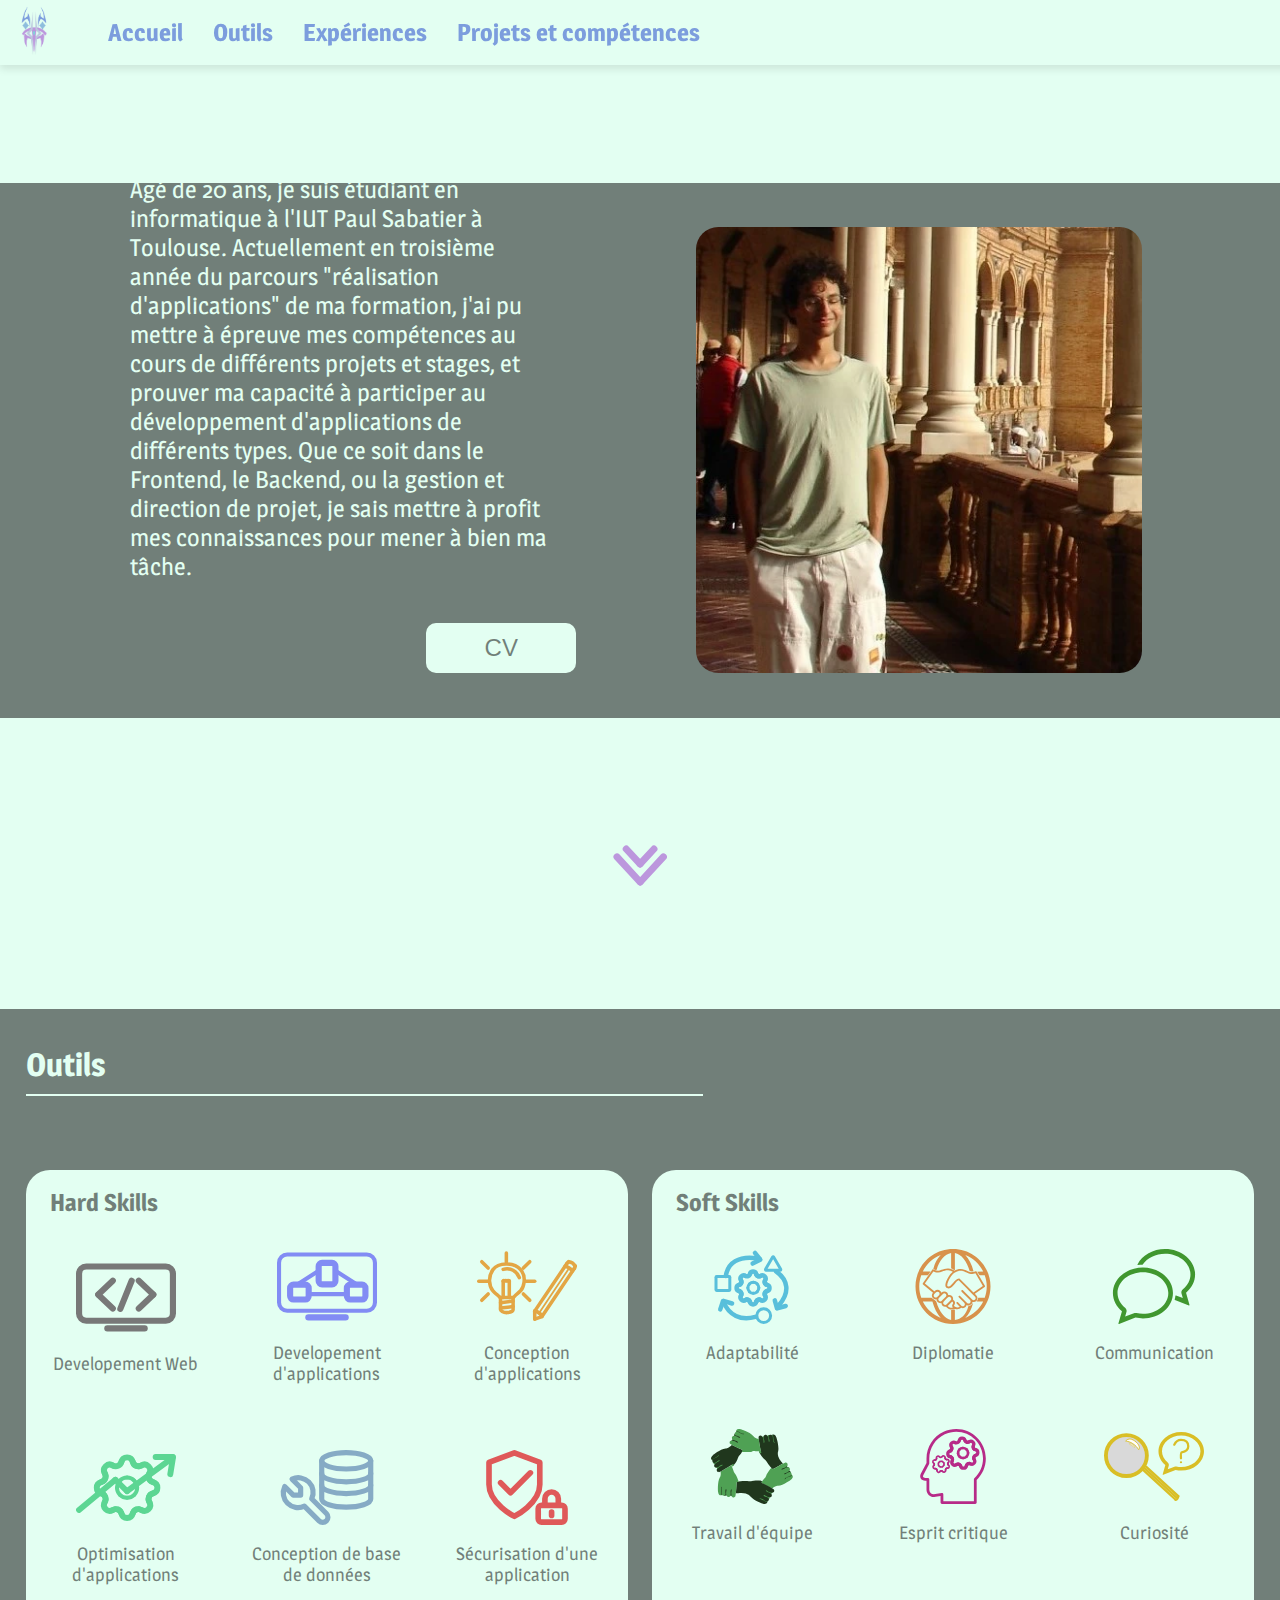
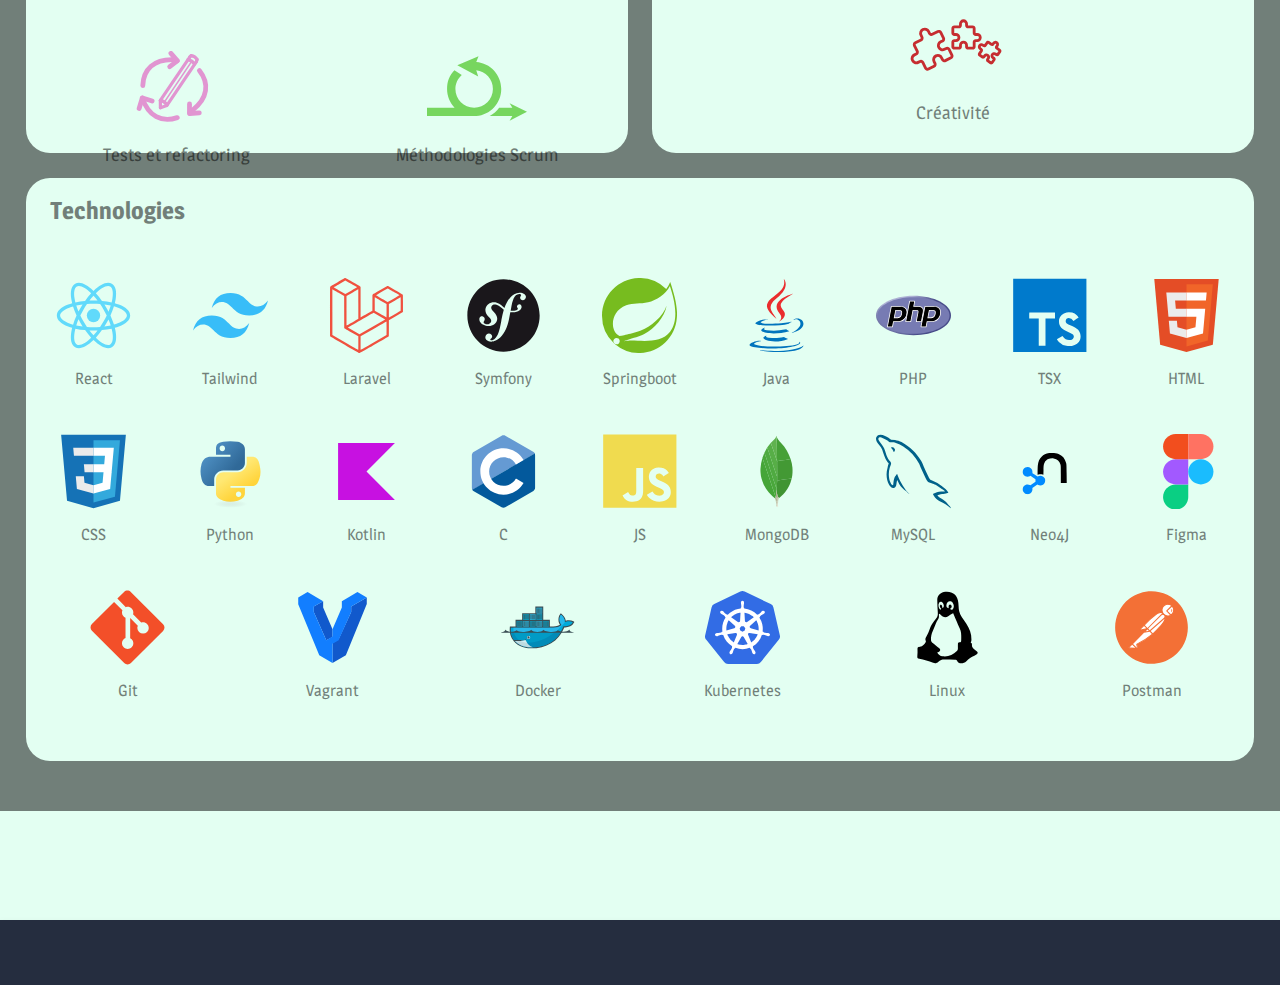
==== commit adbd4323: "done with tech maybe" ====
--- a/index.html
+++ b/index.html
@@ -227,7 +227,7 @@
                                     <svg width="100" height="75" viewBox="0 0 1422 920" fill="none" xmlns="http://www.w3.org/2000/svg">
                                         <path d="M700.188 83.2649C899.044 98.3869 1055.69 264.474 1055.69 467.133C1055.69 669.793 900.356 836.378 701.5 851.5L687.5 852L0 851.002V733.665H392.655C326.25 664.492 285.438 570.577 285.438 467.133C285.438 363.44 318.577 273.671 390.099 202.228L494.471 266.997C437.274 317.333 403.938 389.47 403.938 467.133C403.938 614.335 523.31 733.665 670.563 733.665C817.816 733.665 937.188 614.335 937.188 467.133C937.188 329.942 833.499 216.96 700.188 202.228L728.299 287.932L430.752 127.97L732.624 0L700.188 83.2649Z" fill="#77D65F"/>
                                         <path d="M1213.54 852.124H892.405C944.59 822.01 990.08 781.598 1026.1 733.665H1213.54L1174.62 669.248L1422 791.165L1174.62 920L1213.54 852.124Z" fill="#77D65F"/>
-                                        </svg>                   
+                                    </svg>                   
                                     <p>Méthodologies Scrum</p>
                                 </div>
                             </div>
@@ -315,7 +315,6 @@
                                 </div>
                                 <div class="skill">
                                     <svg width="100" height="75" viewBox="0 0 1345 1202" fill="none" xmlns="http://www.w3.org/2000/svg">
-                                        <ellipse cx="644.361" cy="608.401" rx="347.575" ry="317.269" fill="#00000080"/>
                                         <path d="M1150.3 551.867C1150.3 551.867 1151.49 553.06 1152.68 555.447L1150.3 556.64C1130.01 563.799 988.029 644.934 988.029 644.934C983.256 641.354 973.711 630.616 973.711 630.616C972.518 629.423 958.2 613.912 953.427 609.139C930.757 585.276 910.473 559.026 894.962 530.39C886.61 516.072 877.065 500.561 865.133 491.016C849.622 479.084 834.111 464.767 822.179 449.255C801.896 421.813 775.646 383.632 772.067 366.927C772.067 366.927 789.964 360.962 797.123 354.996C797.123 354.996 766.101 195.112 764.908 173.635L761.328 129.488C761.328 129.488 779.226 80.5688 824.566 122.329C824.566 122.329 831.725 134.261 838.884 122.329C838.884 122.329 862.747 65.0577 906.894 112.784C906.894 112.784 943.882 81.762 974.904 99.6594C974.904 99.6594 1019.05 59.0919 1047.69 135.454C1047.69 135.454 1095.41 273.861 1075.13 362.155C1075.13 359.768 1041.72 437.324 1150.3 551.867Z" fill="#20371D"/>
                                         <path d="M991.608 142.613C989.222 164.09 999.96 198.692 999.96 198.692C1004.73 222.555 1022.63 221.362 1022.63 221.362C1019.05 220.169 1009.51 202.271 1009.51 202.271C1001.15 190.34 998.767 143.806 998.767 143.806C999.96 105.625 979.676 92.5005 979.676 92.5005C977.29 94.8868 974.904 96.08 974.904 96.08C992.801 113.977 991.608 142.613 991.608 142.613Z" fill="#4FA154"/>
                                         <path d="M922.405 180.794C923.598 211.817 936.723 202.271 936.723 202.271C943.881 187.953 924.791 141.42 924.791 141.42C910.473 105.625 940.302 93.6936 941.495 92.5005C922.405 97.2731 906.894 109.205 906.894 109.205C902.121 104.432 898.541 100.853 894.962 98.4663C922.405 124.716 922.405 180.794 922.405 180.794Z" fill="#4FA154"/>
@@ -472,10 +471,261 @@
                             </div>
                         </div>
                         <div class="zone">
-                            <h2>Outils</h2>
+                            <h2>Technologies</h2>
                             <div class="zone-container">
-
+                                <div class="tech">
+                                    <svg viewBox="0 0 128 128" height="75" width="75">
+                                        <g fill="#61DAFB">
+                                            <circle cx="64" cy="64" r="11.4"/>
+                                            <path d="M107.3 45.2c-2.2-.8-4.5-1.6-6.9-2.3.6-2.4 1.1-4.8 1.5-7.1 2.1-13.2-.2-22.5-6.6-26.1-1.9-1.1-4-1.6-6.4-1.6-7 0-15.9 5.2-24.9 13.9-9-8.7-17.9-13.9-24.9-13.9-2.4 0-4.5.5-6.4 1.6-6.4 3.7-8.7 13-6.6 26.1.4 2.3.9 4.7 1.5 7.1-2.4.7-4.7 1.4-6.9 2.3C8.2 50 1.4 56.6 1.4 64s6.9 14 19.3 18.8c2.2.8 4.5 1.6 6.9 2.3-.6 2.4-1.1 4.8-1.5 7.1-2.1 13.2.2 22.5 6.6 26.1 1.9 1.1 4 1.6 6.4 1.6 7.1 0 16-5.2 24.9-13.9 9 8.7 17.9 13.9 24.9 13.9 2.4 0 4.5-.5 6.4-1.6 6.4-3.7 8.7-13 6.6-26.1-.4-2.3-.9-4.7-1.5-7.1 2.4-.7 4.7-1.4 6.9-2.3 12.5-4.8 19.3-11.4 19.3-18.8s-6.8-14-19.3-18.8zM92.5 14.7c4.1 2.4 5.5 9.8 3.8 20.3-.3 2.1-.8 4.3-1.4 6.6-5.2-1.2-10.7-2-16.5-2.5-3.4-4.8-6.9-9.1-10.4-13 7.4-7.3 14.9-12.3 21-12.3 1.3 0 2.5.3 3.5.9zM81.3 74c-1.8 3.2-3.9 6.4-6.1 9.6-3.7.3-7.4.4-11.2.4-3.9 0-7.6-.1-11.2-.4-2.2-3.2-4.2-6.4-6-9.6-1.9-3.3-3.7-6.7-5.3-10 1.6-3.3 3.4-6.7 5.3-10 1.8-3.2 3.9-6.4 6.1-9.6 3.7-.3 7.4-.4 11.2-.4 3.9 0 7.6.1 11.2.4 2.2 3.2 4.2 6.4 6 9.6 1.9 3.3 3.7 6.7 5.3 10-1.7 3.3-3.4 6.6-5.3 10zm8.3-3.3c1.5 3.5 2.7 6.9 3.8 10.3-3.4.8-7 1.4-10.8 1.9 1.2-1.9 2.5-3.9 3.6-6 1.2-2.1 2.3-4.2 3.4-6.2zM64 97.8c-2.4-2.6-4.7-5.4-6.9-8.3 2.3.1 4.6.2 6.9.2 2.3 0 4.6-.1 6.9-.2-2.2 2.9-4.5 5.7-6.9 8.3zm-18.6-15c-3.8-.5-7.4-1.1-10.8-1.9 1.1-3.3 2.3-6.8 3.8-10.3 1.1 2 2.2 4.1 3.4 6.1 1.2 2.2 2.4 4.1 3.6 6.1zm-7-25.5c-1.5-3.5-2.7-6.9-3.8-10.3 3.4-.8 7-1.4 10.8-1.9-1.2 1.9-2.5 3.9-3.6 6-1.2 2.1-2.3 4.2-3.4 6.2zM64 30.2c2.4 2.6 4.7 5.4 6.9 8.3-2.3-.1-4.6-.2-6.9-.2-2.3 0-4.6.1-6.9.2 2.2-2.9 4.5-5.7 6.9-8.3zm22.2 21l-3.6-6c3.8.5 7.4 1.1 10.8 1.9-1.1 3.3-2.3 6.8-3.8 10.3-1.1-2.1-2.2-4.2-3.4-6.2zM31.7 35c-1.7-10.5-.3-17.9 3.8-20.3 1-.6 2.2-.9 3.5-.9 6 0 13.5 4.9 21 12.3-3.5 3.8-7 8.2-10.4 13-5.8.5-11.3 1.4-16.5 2.5-.6-2.3-1-4.5-1.4-6.6zM7 64c0-4.7 5.7-9.7 15.7-13.4 2-.8 4.2-1.5 6.4-2.1 1.6 5 3.6 10.3 6 15.6-2.4 5.3-4.5 10.5-6 15.5C15.3 75.6 7 69.6 7 64zm28.5 49.3c-4.1-2.4-5.5-9.8-3.8-20.3.3-2.1.8-4.3 1.4-6.6 5.2 1.2 10.7 2 16.5 2.5 3.4 4.8 6.9 9.1 10.4 13-7.4 7.3-14.9 12.3-21 12.3-1.3 0-2.5-.3-3.5-.9zM96.3 93c1.7 10.5.3 17.9-3.8 20.3-1 .6-2.2.9-3.5.9-6 0-13.5-4.9-21-12.3 3.5-3.8 7-8.2 10.4-13 5.8-.5 11.3-1.4 16.5-2.5.6 2.3 1 4.5 1.4 6.6zm9-15.6c-2 .8-4.2 1.5-6.4 2.1-1.6-5-3.6-10.3-6-15.6 2.4-5.3 4.5-10.5 6-15.5 13.8 4 22.1 10 22.1 15.6 0 4.7-5.8 9.7-15.7 13.4z"/>
+                                        </g>
+                                    </svg>
+                                    <p>React</p>
+                                </div>
+                                <div class="tech">
+                                    <svg viewBox="0 0 128 128" height="75" width="75">
+                                        <path d="M64.004 25.602c-17.067 0-27.73 8.53-32 25.597 6.398-8.531 13.867-11.73 22.398-9.597 4.871 1.214 8.352 4.746 12.207 8.66C72.883 56.629 80.145 64 96.004 64c17.066 0 27.73-8.531 32-25.602-6.399 8.536-13.867 11.735-22.399 9.602-4.87-1.215-8.347-4.746-12.207-8.66-6.27-6.367-13.53-13.738-29.394-13.738zM32.004 64c-17.066 0-27.73 8.531-32 25.602C6.402 81.066 13.87 77.867 22.402 80c4.871 1.215 8.352 4.746 12.207 8.66 6.274 6.367 13.536 13.738 29.395 13.738 17.066 0 27.73-8.53 32-25.597-6.399 8.531-13.867 11.73-22.399 9.597-4.87-1.214-8.347-4.746-12.207-8.66C55.128 71.371 47.868 64 32.004 64zm0 0" fill="#38bdf8"/>
+                                    </svg>
+                                    <p>Tailwind</p>
+                                </div>
+                                <div class="tech">
+                                    <svg viewBox="0 0 128 128" height="75" width="75">
+                                        <path fill="#f0513f" d="M27.271.11c-.2.078-5.82 3.28-12.487 7.112-8.078 4.644-12.227 7.09-12.449 7.32-.19.225-.34.482-.438.76-.167.564-.179 82.985-.01 83.578.061.23.26.568.44.754.436.46 48.664 28.19 49.25 28.324.272.065.577.054.88-.03.658-.165 48.76-27.834 49.188-28.286.175-.195.375-.532.44-.761.084-.273.115-4.58.115-13.655v-13.26l11.726-6.735c11.056-6.357 11.733-6.755 12.017-7.191l.29-.47V43.287c0-15.548.03-14.673-.585-15.235-.165-.146-5.798-3.433-12.53-7.31L100.89 13.71h-1.359l-11.963 6.87c-6.586 3.788-12.184 7.027-12.457 7.203-.272.18-.597.512-.73.753l-.242.417-.054 13.455-.048 13.46-9.879 5.69c-5.434 3.124-9.957 5.71-10.053 5.734-.175.049-.187-1.232-.187-25.966V15.293l-.26-.447c-.326-.545 1.136.324-13.544-8.114C27.803-.348 28.098-.2 27.27.11zm11.317 10.307c5.15 2.955 9.364 5.4 9.364 5.43 0 .031-4.516 2.641-10.035 5.813l-10.041 5.765-10.023-5.764c-5.507-3.173-10.02-5.783-10.02-5.814 0-.03 4.505-2.64 10.013-5.805l9.999-5.752.69.376c3.357 1.907 6.708 3.824 10.053 5.751zm71.668 13.261c5.422 3.122 9.908 5.702 9.95 5.744.114.103-19.774 11.535-20.046 11.523-.272-.008-19.915-11.335-19.907-11.473.01-.157 19.773-11.527 19.973-11.496.091.022 4.607 2.59 10.03 5.702zM16.3 25.328l9.558 5.503.055 27.247.05 27.252.233.368c.122.194.352.459.52.581.158.115 5.477 3.146 11.818 6.724l11.52 6.506v11.527c0 6.326-.043 11.516-.097 11.516-.041 0-10-5.699-22.124-12.676L5.793 97.201l-.03-38.966-.019-38.954.49.271c.283.15 4.807 2.748 10.065 5.775zm33.754 19.18v25.109l-.387.253c-.525.332-19.667 11.335-19.732 11.335-.03 0-.054-11.336-.054-25.193l.012-25.182 10-5.752c5.499-3.165 10.034-5.733 10.088-5.714.039.024.073 11.34.073 25.144zm38.15-5.775 10.023 5.763V55.92c0 10.838-.011 11.42-.176 11.357-.107-.041-4.642-2.64-10.083-5.774l-9.91-5.69v-11.42c0-6.287.032-11.424.062-11.424.043 0 4.577 2.592 10.084 5.764zm34.164 5.587c0 6.254-.042 11.412-.084 11.462-.072.115-19.896 11.538-20.022 11.538-.031 0-.062-5.135-.062-11.423v-11.42l10-5.756c5.507-3.16 10.042-5.752 10.084-5.752.053 0 .084 5.105.084 11.351zM95.993 70.933 52.005 96.04 32.056 84.693S76 59.277 76.176 59.343zm2.215 14.827-.034 11.442-22.028 12.676c-12.12 6.976-22.082 12.675-22.132 12.675-.053 0-.095-4.658-.095-11.516V99.51l22.08-12.592c12.132-6.923 22.101-12.59 22.154-12.602.043 0 .062 5.148.054 11.443z"/>
+                                    </svg>
+                                    <p>Laravel</p>
+                                </div>
+                                <div class="tech">
+                                    <svg viewBox="0 0 128 128" height="75" width="75">
+                                        <path fill="#1A171B" d="M64 2.3C29.9 2.3 2.3 29.9 2.3 64s27.6 61.7 61.7 61.7 61.7-27.6 61.7-61.7S98.1 2.3 64 2.3zM97.3 38c-2.9.1-4.8-1.6-4.9-4.2 0-1 .2-1.8.9-2.8.6-1.2.8-1.4.8-1.9-.1-1.6-2.5-1.7-3.2-1.7-9.3.3-11.7 12.8-13.7 23l-1 5.4c5.3.8 9.1-.2 11.2-1.5 3-1.9-.8-3.9-.4-6.1.5-2.2 2.5-3.3 4.1-3.4 2.3-.1 3.9 2.3 3.8 4.7-.1 3.9-5.3 9.4-15.8 9.1-1.3 0-2.4-.1-3.5-.2l-2 10.9c-1.8 8.2-4.1 19.5-12.5 29.3-7.2 8.6-14.5 9.9-17.8 10-6.1.2-10.2-3.1-10.3-7.4-.1-4.2 3.6-6.5 6-6.6 3.3-.1 5.5 2.3 5.6 5 .1 2.3-1.1 3-1.9 3.5-.5.4-1.3.9-1.3 1.8 0 .4.5 1.3 1.8 1.3 2.6-.1 4.3-1.4 5.5-2.2 6-5 8.3-13.7 11.3-29.4l.6-3.8c1-5.1 2.2-10.9 3.9-16.6-4.2-3.2-6.7-7.1-12.4-8.6-3.9-1.1-6.2-.2-7.9 1.9-2 2.5-1.3 5.7.6 7.6l3.1 3.5c3.9 4.5 6 7.9 5.2 12.6-1.1 7.3-10 13-20.5 9.8-9-2.8-10.6-9.1-9.5-12.6.9-3.1 3.4-3.7 5.8-2.9 2.6.8 3.6 3.9 2.8 6.3-.1.3-.2.7-.5 1.2-.3.7-.8 1.2-1.1 2-.6 1.9 2 3.2 3.8 3.8 4 1.2 7.9-.9 8.9-4.1.9-3-1-5.1-1.7-5.9l-3.8-4.1c-1.7-1.9-5.6-7.3-3.7-13.4.7-2.3 2.2-4.8 4.4-6.4 4.6-3.5 9.7-4 14.5-2.6 6.2 1.8 9.2 5.9 13.1 9.1 2.2-6.3 5.2-12.6 9.7-17.8 4.1-4.8 9.5-8.2 15.8-8.5 6.3-.2 11 2.6 11.2 7.1-.1 2-1.2 5.7-5 5.8z"/>
+                                    </svg>
+                                    <p>Symfony</p>
+                                </div>
+                                <div class="tech">
+                                    <svg viewBox="0 0 128 128" height="75" width="75">
+                                        <path d="M116.452 6.643a59.104 59.104 0 01-6.837 12.136A64.249 64.249 0 0064.205-.026C28.984-.026 0 28.982 0 64.242a64.316 64.316 0 0019.945 46.562l2.368 2.1a64.22 64.22 0 0041.358 15.122c33.487 0 61.637-26.24 64.021-59.683 1.751-16.371-3.051-37.077-11.24-61.7zM29.067 111.17a5.5 5.5 0 01-4.269 2.034c-3.018 0-5.487-2.484-5.487-5.502 0-3.017 2.485-5.501 5.487-5.501 1.25 0 2.485.433 3.452 1.234 2.351 1.9 2.718 5.384.817 7.735zm87.119-19.238c-15.843 21.122-49.68 14.003-71.376 15.02 0 0-3.852.234-7.721.867 0 0 1.45-.617 3.335-1.334 15.226-5.301 22.43-6.335 31.685-11.086 17.427-8.869 34.654-28.274 38.24-48.463-6.637 19.422-26.75 36.11-45.077 42.895-12.557 4.635-35.238 9.136-35.238 9.136l-.917-.484c-15.442-7.518-15.91-40.977 12.157-51.78 12.291-4.735 24.048-2.134 37.323-5.302 14.175-3.367 30.568-14.004 37.238-27.874 7.471 22.19 16.46 56.932.35 78.405z" fill="#77bc1f"/>
+                                    </svg>
+                                    <p>Springboot</p>
+                                </div>
+                                <div class="tech">
+                                    <svg viewBox="0 0 128 128" height="75" width="75">
+                                        <path fill="#0074BD" d="M47.617 98.12s-4.767 2.774 3.397 3.71c9.892 1.13 14.947.968 25.845-1.092 0 0 2.871 1.795 6.873 3.351-24.439 10.47-55.308-.607-36.115-5.969zm-2.988-13.665s-5.348 3.959 2.823 4.805c10.567 1.091 18.91 1.18 33.354-1.6 0 0 1.993 2.025 5.132 3.131-29.542 8.64-62.446.68-41.309-6.336z"/>
+                                        <path fill="#EA2D2E" d="M69.802 61.271c6.025 6.935-1.58 13.17-1.58 13.17s15.289-7.891 8.269-17.777c-6.559-9.215-11.587-13.792 15.635-29.58 0 .001-42.731 10.67-22.324 34.187z"/>
+                                        <path fill="#0074BD" d="M102.123 108.229s3.529 2.91-3.888 5.159c-14.102 4.272-58.706 5.56-71.094.171-4.451-1.938 3.899-4.625 6.526-5.192 2.739-.593 4.303-.485 4.303-.485-4.953-3.487-32.013 6.85-13.743 9.815 49.821 8.076 90.817-3.637 77.896-9.468zM49.912 70.294s-22.686 5.389-8.033 7.348c6.188.828 18.518.638 30.011-.326 9.39-.789 18.813-2.474 18.813-2.474s-3.308 1.419-5.704 3.053c-23.042 6.061-67.544 3.238-54.731-2.958 10.832-5.239 19.644-4.643 19.644-4.643zm40.697 22.747c23.421-12.167 12.591-23.86 5.032-22.285-1.848.385-2.677.72-2.677.72s.688-1.079 2-1.543c14.953-5.255 26.451 15.503-4.823 23.725 0-.002.359-.327.468-.617z"/>
+                                        <path fill="#EA2D2E" d="M76.491 1.587S89.459 14.563 64.188 34.51c-20.266 16.006-4.621 25.13-.007 35.559-11.831-10.673-20.509-20.07-14.688-28.815C58.041 28.42 81.722 22.195 76.491 1.587z"/>
+                                        <path fill="#0074BD" d="M52.214 126.021c22.476 1.437 57-.8 57.817-11.436 0 0-1.571 4.032-18.577 7.231-19.186 3.612-42.854 3.191-56.887.874 0 .001 2.875 2.381 17.647 3.331z"/>
+                                    </svg>
+                                    <p>Java</p>
+                                </div>
+                                <div class="tech">
+                                    <svg viewBox="0 0 128 128" height="75" width="75">
+                                        <path fill="url(#a)" d="M0 64c0 18.593 28.654 33.667 64 33.667 35.346 0 64-15.074 64-33.667 0-18.593-28.655-33.667-64-33.667C28.654 30.333 0 45.407 0 64Z"/>
+                                        <path fill="#777bb3" d="M64 95.167c33.965 0 61.5-13.955 61.5-31.167 0-17.214-27.535-31.167-61.5-31.167S2.5 46.786 2.5 64c0 17.212 27.535 31.167 61.5 31.167Z"/>
+                                        <path d="M34.772 67.864c2.793 0 4.877-.515 6.196-1.53 1.306-1.006 2.207-2.747 2.68-5.175.44-2.27.272-3.854-.5-4.71-.788-.874-2.493-1.317-5.067-1.317h-4.464l-2.473 12.732zM20.173 83.547a.694.694 0 0 1-.68-.828l6.557-33.738a.695.695 0 0 1 .68-.561h14.134c4.442 0 7.748 1.206 9.827 3.585 2.088 2.39 2.734 5.734 1.917 9.935-.333 1.711-.905 3.3-1.7 4.724a15.818 15.818 0 0 1-3.128 3.92c-1.531 1.432-3.264 2.472-5.147 3.083-1.852.604-4.232.91-7.07.91h-5.724l-1.634 8.408a.695.695 0 0 1-.682.562z"/>
+                                        <path fill="#fff" d="M34.19 55.826h3.891c3.107 0 4.186.682 4.553 1.089.607.674.723 2.097.331 4.112-.439 2.257-1.253 3.858-2.42 4.756-1.194.92-3.138 1.386-5.773 1.386h-2.786l2.205-11.342zm6.674-8.1H26.731a1.39 1.39 0 0 0-1.364 1.123L18.81 82.588a1.39 1.39 0 0 0 1.363 1.653h7.35a1.39 1.39 0 0 0 1.363-1.124l1.525-7.846h5.151c2.912 0 5.364-.318 7.287-.944 1.977-.642 3.796-1.731 5.406-3.237a16.522 16.522 0 0 0 3.259-4.087c.831-1.487 1.429-3.147 1.775-4.931.86-4.423.161-7.964-2.076-10.524-2.216-2.537-5.698-3.823-10.349-3.823zM30.301 68.557h4.471c2.963 0 5.17-.557 6.62-1.675 1.451-1.116 2.428-2.98 2.938-5.591.485-2.508.264-4.277-.665-5.308-.931-1.03-2.791-1.546-5.584-1.546h-5.036l-2.743 14.12m10.563-19.445c4.252 0 7.353 1.117 9.303 3.348 1.95 2.232 2.536 5.347 1.76 9.346-.322 1.648-.863 3.154-1.625 4.518-.764 1.366-1.76 2.614-2.991 3.747-1.468 1.373-3.097 2.352-4.892 2.935-1.794.584-4.08.875-6.857.875h-6.296l-1.743 8.97h-7.35l6.558-33.739h14.133"/>
+                                        <path d="M69.459 74.577a.694.694 0 0 1-.682-.827l2.9-14.928c.277-1.42.209-2.438-.19-2.87-.245-.263-.979-.704-3.15-.704h-5.256l-3.646 18.768a.695.695 0 0 1-.683.56h-7.29a.695.695 0 0 1-.683-.826l6.558-33.739a.695.695 0 0 1 .682-.561h7.29a.695.695 0 0 1 .683.826L64.41 48.42h5.653c4.307 0 7.227.758 8.928 2.321 1.733 1.593 2.275 4.14 1.608 7.573l-3.051 15.702a.695.695 0 0 1-.682.56h-7.407z"/>
+                                        <path fill="#fff" d="M65.31 38.755h-7.291a1.39 1.39 0 0 0-1.364 1.124l-6.557 33.738a1.39 1.39 0 0 0 1.363 1.654h7.291a1.39 1.39 0 0 0 1.364-1.124l3.537-18.205h4.682c2.168 0 2.624.463 2.641.484.132.14.305.795.019 2.264l-2.9 14.927a1.39 1.39 0 0 0 1.364 1.654h7.408a1.39 1.39 0 0 0 1.363-1.124l3.051-15.7c.715-3.686.103-6.45-1.82-8.217-1.836-1.686-4.91-2.505-9.398-2.505h-4.81l1.421-7.315a1.39 1.39 0 0 0-1.364-1.655zm0 1.39-1.743 8.968h6.496c4.087 0 6.907.714 8.457 2.14 1.553 1.426 2.017 3.735 1.398 6.93l-3.052 15.699h-7.407l2.901-14.928c.33-1.698.208-2.856-.365-3.474-.573-.617-1.793-.926-3.658-.926h-5.829l-3.756 19.327H51.46l6.558-33.739h7.292z"/>
+                                        <path d="M92.136 67.864c2.793 0 4.878-.515 6.198-1.53 1.304-1.006 2.206-2.747 2.679-5.175.44-2.27.273-3.854-.5-4.71-.788-.874-2.493-1.317-5.067-1.317h-4.463l-2.475 12.732zM77.54 83.547a.694.694 0 0 1-.682-.828l6.557-33.738a.695.695 0 0 1 .682-.561H98.23c4.442 0 7.748 1.206 9.826 3.585 2.089 2.39 2.734 5.734 1.917 9.935a15.878 15.878 0 0 1-1.699 4.724 15.838 15.838 0 0 1-3.128 3.92c-1.53 1.432-3.265 2.472-5.147 3.083-1.852.604-4.232.91-7.071.91h-5.723l-1.633 8.408a.695.695 0 0 1-.683.562z"/>
+                                        <path fill="#fff" d="M91.555 55.826h3.891c3.107 0 4.186.682 4.552 1.089.61.674.724 2.097.333 4.112-.44 2.257-1.254 3.858-2.421 4.756-1.195.92-3.139 1.386-5.773 1.386h-2.786l2.204-11.342zm6.674-8.1H84.096a1.39 1.39 0 0 0-1.363 1.123l-6.558 33.739a1.39 1.39 0 0 0 1.364 1.653h7.35a1.39 1.39 0 0 0 1.363-1.124l1.525-7.846h5.15c2.911 0 5.364-.318 7.286-.944 1.978-.642 3.797-1.731 5.408-3.238a16.52 16.52 0 0 0 3.258-4.086c.832-1.487 1.428-3.147 1.775-4.931.86-4.423.162-7.964-2.076-10.524-2.216-2.537-5.697-3.823-10.35-3.823zM87.666 68.557h4.47c2.964 0 5.17-.557 6.622-1.675 1.45-1.116 2.428-2.98 2.936-5.591.487-2.508.266-4.277-.665-5.308-.93-1.03-2.791-1.546-5.583-1.546h-5.035Zm10.563-19.445c4.251 0 7.354 1.117 9.303 3.348 1.95 2.232 2.537 5.347 1.759 9.346-.32 1.648-.862 3.154-1.624 4.518-.763 1.366-1.76 2.614-2.992 3.747-1.467 1.373-3.097 2.352-4.892 2.935-1.793.584-4.078.875-6.856.875h-6.295l-1.745 8.97h-7.35l6.558-33.739h14.133"/>
+                                        <defs>
+                                            <radialGradient id="a" cx="0" cy="0" r="1" gradientTransform="matrix(84.04136 0 0 84.04136 38.426 42.169)" gradientUnits="userSpaceOnUse">
+                                                <stop stop-color="#AEB2D5"></stop>
+                                                <stop offset=".3" stop-color="#AEB2D5"/>
+                                                <stop offset=".75" stop-color="#484C89"/>
+                                                <stop offset="1" stop-color="#484C89"/>
+                                            </radialGradient>
+                                        </defs>
+                                    </svg>
+                                    <p>PHP</p>
+                                </div>
+                                <div class="tech">
+                                    <svg viewBox="0 0 128 128" height="75" width="75" height="75" width="75">
+                                        <path fill="#007acc" d="M2 63.91v62.5h125v-125H2zm100.73-5a15.56 15.56 0 017.82 4.5 20.58 20.58 0 013 4c0 .16-5.4 3.81-8.69 5.85-.12.08-.6-.44-1.13-1.23a7.09 7.09 0 00-5.87-3.53c-3.79-.26-6.23 1.73-6.21 5a4.58 4.58 0 00.54 2.34c.83 1.73 2.38 2.76 7.24 4.86 8.95 3.85 12.78 6.39 15.16 10 2.66 4 3.25 10.46 1.45 15.24-2 5.2-6.9 8.73-13.83 9.9a38.32 38.32 0 01-9.52-.1A23 23 0 0180 109.19c-1.15-1.27-3.39-4.58-3.25-4.82a9.34 9.34 0 011.15-.73l4.6-2.64 3.59-2.08.75 1.11a16.78 16.78 0 004.74 4.54c4 2.1 9.46 1.81 12.16-.62a5.43 5.43 0 00.69-6.92c-1-1.39-3-2.56-8.59-5-6.45-2.78-9.23-4.5-11.77-7.24a16.48 16.48 0 01-3.43-6.25 25 25 0 01-.22-8c1.33-6.23 6-10.58 12.82-11.87a31.66 31.66 0 019.49.26zm-29.34 5.24v5.12H57.16v46.23H45.65V69.26H29.38v-5a49.19 49.19 0 01.14-5.16c.06-.08 10-.12 22-.1h21.81z"/>
+                                    </svg>
+                                    <p>TSX</p>
+                                </div>
+                                <div class="tech">
+                                    <svg viewBox="0 0 128 128" height="75" width="75">
+                                        <path fill="#E44D26" d="M19.037 113.876L9.032 1.661h109.936l-10.016 112.198-45.019 12.48z"/>
+                                        <path fill="#F16529" d="M64 116.8l36.378-10.086 8.559-95.878H64z"/>
+                                        <path fill="#EBEBEB" d="M64 52.455H45.788L44.53 38.361H64V24.599H29.489l.33 3.692 3.382 37.927H64zm0 35.743l-.061.017-15.327-4.14-.979-10.975H33.816l1.928 21.609 28.193 7.826.063-.017z"/>
+                                        <path fill="#fff" d="M63.952 52.455v13.763h16.947l-1.597 17.849-15.35 4.143v14.319l28.215-7.82.207-2.325 3.234-36.233.335-3.696h-3.708zm0-27.856v13.762h33.244l.276-3.092.628-6.978.329-3.692z"/>
+                                    </svg>
+                                    <p>HTML</p>
+                                </div>
+                                <div class="tech">
+                                    <svg viewBox="0 0 128 128" height="75" width="75">
+                                        <path fill="#1572B6" d="M18.814 114.123L8.76 1.352h110.48l-10.064 112.754-45.243 12.543-45.119-12.526z"/>
+                                        <path fill="#33A9DC" d="M64.001 117.062l36.559-10.136 8.601-96.354h-45.16v106.49z"/>
+                                        <path fill="#fff" d="M64.001 51.429h18.302l1.264-14.163H64.001V23.435h34.682l-.332 3.711-3.4 38.114h-30.95V51.429z"/>
+                                        <path fill="#EBEBEB" d="M64.083 87.349l-.061.018-15.403-4.159-.985-11.031H33.752l1.937 21.717 28.331 7.863.063-.018v-14.39z"/>
+                                        <path fill="#fff" d="M81.127 64.675l-1.666 18.522-15.426 4.164v14.39l28.354-7.858.208-2.337 2.406-26.881H81.127z"/>
+                                        <path fill="#EBEBEB" d="M64.048 23.435v13.831H30.64l-.277-3.108-.63-7.012-.331-3.711h34.646zm-.047 27.996v13.831H48.792l-.277-3.108-.631-7.012-.33-3.711h16.447z"/>
+                                    </svg>
+                                    <p>CSS</p>
+                                </div>
+                                <div class="tech">
+                                    <svg viewBox="0 0 128 128" height="75" width="75">
+                                        <linearGradient id="python-original-a" gradientUnits="userSpaceOnUse" x1="70.252" y1="1237.476" x2="170.659" y2="1151.089" gradientTransform="matrix(.563 0 0 -.568 -29.215 707.817)">
+                                            <stop offset="0" stop-color="#5A9FD4"/>
+                                            <stop offset="1" stop-color="#306998"/>
+                                        </linearGradient>
+                                        <linearGradient id="python-original-b" gradientUnits="userSpaceOnUse" x1="209.474" y1="1098.811" x2="173.62" y2="1149.537" gradientTransform="matrix(.563 0 0 -.568 -29.215 707.817)">
+                                            <stop offset="0" stop-color="#FFD43B"/>
+                                            <stop offset="1" stop-color="#FFE873"/>
+                                        </linearGradient>
+                                        <path fill="url(#python-original-a)" d="M63.391 1.988c-4.222.02-8.252.379-11.8 1.007-10.45 1.846-12.346 5.71-12.346 12.837v9.411h24.693v3.137H29.977c-7.176 0-13.46 4.313-15.426 12.521-2.268 9.405-2.368 15.275 0 25.096 1.755 7.311 5.947 12.519 13.124 12.519h8.491V67.234c0-8.151 7.051-15.34 15.426-15.34h24.665c6.866 0 12.346-5.654 12.346-12.548V15.833c0-6.693-5.646-11.72-12.346-12.837-4.244-.706-8.645-1.027-12.866-1.008zM50.037 9.557c2.55 0 4.634 2.117 4.634 4.721 0 2.593-2.083 4.69-4.634 4.69-2.56 0-4.633-2.097-4.633-4.69-.001-2.604 2.073-4.721 4.633-4.721z" transform="translate(0 10.26)"/>
+                                        <path fill="url(#python-original-b)" d="M91.682 28.38v10.966c0 8.5-7.208 15.655-15.426 15.655H51.591c-6.756 0-12.346 5.783-12.346 12.549v23.515c0 6.691 5.818 10.628 12.346 12.547 7.816 2.297 15.312 2.713 24.665 0 6.216-1.801 12.346-5.423 12.346-12.547v-9.412H63.938v-3.138h37.012c7.176 0 9.852-5.005 12.348-12.519 2.578-7.735 2.467-15.174 0-25.096-1.774-7.145-5.161-12.521-12.348-12.521h-9.268zM77.809 87.927c2.561 0 4.634 2.097 4.634 4.692 0 2.602-2.074 4.719-4.634 4.719-2.55 0-4.633-2.117-4.633-4.719 0-2.595 2.083-4.692 4.633-4.692z" transform="translate(0 10.26)"/>
+                                        <radialGradient id="python-original-c" cx="1825.678" cy="444.45" r="26.743" gradientTransform="matrix(0 -.24 -1.055 0 532.979 557.576)" gradientUnits="userSpaceOnUse">
+                                            <stop offset="0" stop-color="#B8B8B8" stop-opacity=".498"/>
+                                            <stop offset="1" stop-color="#7F7F7F" stop-opacity="0"/>
+                                        </radialGradient>
+                                        <path opacity=".444" fill="url(#python-original-c)" d="M97.309 119.597c0 3.543-14.816 6.416-33.091 6.416-18.276 0-33.092-2.873-33.092-6.416 0-3.544 14.815-6.417 33.092-6.417 18.275 0 33.091 2.872 33.091 6.417z"/>
+                                    </svg>
+                                    <p>Python</p>
+                                </div>
+                                <div class="tech">
+                                    <svg viewBox="0 0 128 128" height="75" width="75">
+                                        <path fill="#c711e1" d="M112.484 112.484H15.516V15.516h96.968L64 64Zm0 0"/>
+                                        </svg>
+                                    <p>Kotlin</p>
+                                </div>
+                                <div class="tech">
+                                    <svg viewBox="0 0 128 128" height="75" width="75">
+                                        <path fill="#659AD3" d="M115.4 30.7L67.1 2.9c-.8-.5-1.9-.7-3.1-.7-1.2 0-2.3.3-3.1.7l-48 27.9c-1.7 1-2.9 3.5-2.9 5.4v55.7c0 1.1.2 2.4 1 3.5l106.8-62c-.6-1.2-1.5-2.1-2.4-2.7z"/><path fill="#03599C" d="M10.7 95.3c.5.8 1.2 1.5 1.9 1.9l48.2 27.9c.8.5 1.9.7 3.1.7 1.2 0 2.3-.3 3.1-.7l48-27.9c1.7-1 2.9-3.5 2.9-5.4V36.1c0-.9-.1-1.9-.6-2.8l-106.6 62z"/><path fill="#fff" d="M85.3 76.1C81.1 83.5 73.1 88.5 64 88.5c-13.5 0-24.5-11-24.5-24.5s11-24.5 24.5-24.5c9.1 0 17.1 5 21.3 12.5l13-7.5c-6.8-11.9-19.6-20-34.3-20-21.8 0-39.5 17.7-39.5 39.5s17.7 39.5 39.5 39.5c14.6 0 27.4-8 34.2-19.8l-12.9-7.6z"/>
+                                    </svg>
+                                    <p>C</p>
+                                </div>
+                                <div class="tech">
+                                    <svg viewBox="0 0 128 128" height="75" width="75">
+                                        <path fill="#F0DB4F" d="M2 1v125h125V1H2zm66.119 106.513c-1.845 3.749-5.367 6.212-9.448 7.401-6.271 1.44-12.269.619-16.731-2.059-2.986-1.832-5.318-4.652-6.901-7.901l9.52-5.83c.083.035.333.487.667 1.071 1.214 2.034 2.261 3.474 4.319 4.485 2.022.69 6.461 1.131 8.175-2.427 1.047-1.81.714-7.628.714-14.065C58.433 78.073 58.48 68 58.48 58h11.709c0 11 .06 21.418 0 32.152.025 6.58.596 12.446-2.07 17.361zm48.574-3.308c-4.07 13.922-26.762 14.374-35.83 5.176-1.916-2.165-3.117-3.296-4.26-5.795 4.819-2.772 4.819-2.772 9.508-5.485 2.547 3.915 4.902 6.068 9.139 6.949 5.748.702 11.531-1.273 10.234-7.378-1.333-4.986-11.77-6.199-18.873-11.531-7.211-4.843-8.901-16.611-2.975-23.335 1.975-2.487 5.343-4.343 8.877-5.235l3.688-.477c7.081-.143 11.507 1.727 14.756 5.355.904.916 1.642 1.904 3.022 4.045-3.772 2.404-3.76 2.381-9.163 5.879-1.154-2.486-3.069-4.046-5.093-4.724-3.142-.952-7.104.083-7.926 3.403-.285 1.023-.226 1.975.227 3.665 1.273 2.903 5.545 4.165 9.377 5.926 11.031 4.474 14.756 9.271 15.672 14.981.882 4.916-.213 8.105-.38 8.581z"/>
+                                    </svg>
+                                    <p>JS</p>
+                                </div>
+                                <div class="tech">
+                                    <svg viewBox="0 0 128 128" height="75" width="75">
+                                        <path fill-rule="evenodd" clip-rule="evenodd" fill="#439934" d="M88.038 42.812c1.605 4.643 2.761 9.383 3.141 14.296.472 6.095.256 12.147-1.029 18.142-.035.165-.109.32-.164.48-.403.001-.814-.049-1.208.012-3.329.523-6.655 1.065-9.981 1.604-3.438.557-6.881 1.092-10.313 1.687-1.216.21-2.721-.041-3.212 1.641-.014.046-.154.054-.235.08l.166-10.051-.169-24.252 1.602-.275c2.62-.429 5.24-.864 7.862-1.281 3.129-.497 6.261-.98 9.392-1.465 1.381-.215 2.764-.412 4.148-.618z"/>
+                                        <path fill-rule="evenodd" clip-rule="evenodd" fill="#45A538" d="M61.729 110.054c-1.69-1.453-3.439-2.842-5.059-4.37-8.717-8.222-15.093-17.899-18.233-29.566-.865-3.211-1.442-6.474-1.627-9.792-.13-2.322-.318-4.665-.154-6.975.437-6.144 1.325-12.229 3.127-18.147l.099-.138c.175.233.427.439.516.702 1.759 5.18 3.505 10.364 5.242 15.551 5.458 16.3 10.909 32.604 16.376 48.9.107.318.384.579.583.866l-.87 2.969z"/>
+                                        <path fill-rule="evenodd" clip-rule="evenodd" fill="#46A037" d="M88.038 42.812c-1.384.206-2.768.403-4.149.616-3.131.485-6.263.968-9.392 1.465-2.622.417-5.242.852-7.862 1.281l-1.602.275-.012-1.045c-.053-.859-.144-1.717-.154-2.576-.069-5.478-.112-10.956-.18-16.434-.042-3.429-.105-6.857-.175-10.285-.043-2.13-.089-4.261-.185-6.388-.052-1.143-.236-2.28-.311-3.423-.042-.657.016-1.319.029-1.979.817 1.583 1.616 3.178 2.456 4.749 1.327 2.484 3.441 4.314 5.344 6.311 7.523 7.892 12.864 17.068 16.193 27.433z"/>
+                                        <path fill-rule="evenodd" clip-rule="evenodd" fill="#409433" d="M65.036 80.753c.081-.026.222-.034.235-.08.491-1.682 1.996-1.431 3.212-1.641 3.432-.594 6.875-1.13 10.313-1.687 3.326-.539 6.652-1.081 9.981-1.604.394-.062.805-.011 1.208-.012-.622 2.22-1.112 4.488-1.901 6.647-.896 2.449-1.98 4.839-3.131 7.182a49.142 49.142 0 01-6.353 9.763c-1.919 2.308-4.058 4.441-6.202 6.548-1.185 1.165-2.582 2.114-3.882 3.161l-.337-.23-1.214-1.038-1.256-2.753a41.402 41.402 0 01-1.394-9.838l.023-.561.171-2.426c.057-.828.133-1.655.168-2.485.129-2.982.241-5.964.359-8.946z"/>
+                                        <path fill-rule="evenodd" clip-rule="evenodd" fill="#4FAA41" d="M65.036 80.753c-.118 2.982-.23 5.964-.357 8.947-.035.83-.111 1.657-.168 2.485l-.765.289c-1.699-5.002-3.399-9.951-5.062-14.913-2.75-8.209-5.467-16.431-8.213-24.642a4498.887 4498.887 0 00-6.7-19.867c-.105-.31-.407-.552-.617-.826l4.896-9.002c.168.292.39.565.496.879a6167.476 6167.476 0 016.768 20.118c2.916 8.73 5.814 17.467 8.728 26.198.116.349.308.671.491 1.062l.67-.78-.167 10.052z"/>
+                                        <path fill-rule="evenodd" clip-rule="evenodd" fill="#4AA73C" d="M43.155 32.227c.21.274.511.516.617.826a4498.887 4498.887 0 016.7 19.867c2.746 8.211 5.463 16.433 8.213 24.642 1.662 4.961 3.362 9.911 5.062 14.913l.765-.289-.171 2.426-.155.559c-.266 2.656-.49 5.318-.814 7.968-.163 1.328-.509 2.632-.772 3.947-.198-.287-.476-.548-.583-.866-5.467-16.297-10.918-32.6-16.376-48.9a3888.972 3888.972 0 00-5.242-15.551c-.089-.263-.34-.469-.516-.702l3.272-8.84z"/>
+                                        <path fill-rule="evenodd" clip-rule="evenodd" fill="#57AE47" d="M65.202 70.702l-.67.78c-.183-.391-.375-.714-.491-1.062-2.913-8.731-5.812-17.468-8.728-26.198a6167.476 6167.476 0 00-6.768-20.118c-.105-.314-.327-.588-.496-.879l6.055-7.965c.191.255.463.482.562.769 1.681 4.921 3.347 9.848 5.003 14.778 1.547 4.604 3.071 9.215 4.636 13.813.105.308.47.526.714.786l.012 1.045c.058 8.082.115 16.167.171 24.251z"/>
+                                        <path fill-rule="evenodd" clip-rule="evenodd" fill="#60B24F" d="M65.021 45.404c-.244-.26-.609-.478-.714-.786-1.565-4.598-3.089-9.209-4.636-13.813-1.656-4.93-3.322-9.856-5.003-14.778-.099-.287-.371-.514-.562-.769 1.969-1.928 3.877-3.925 5.925-5.764 1.821-1.634 3.285-3.386 3.352-5.968.003-.107.059-.214.145-.514l.519 1.306c-.013.661-.072 1.322-.029 1.979.075 1.143.259 2.28.311 3.423.096 2.127.142 4.258.185 6.388.069 3.428.132 6.856.175 10.285.067 5.478.111 10.956.18 16.434.008.861.098 1.718.152 2.577z"/>
+                                        <path fill-rule="evenodd" clip-rule="evenodd" fill="#A9AA88" d="M62.598 107.085c.263-1.315.609-2.62.772-3.947.325-2.649.548-5.312.814-7.968l.066-.01.066.011a41.402 41.402 0 001.394 9.838c-.176.232-.425.439-.518.701-.727 2.05-1.412 4.116-2.143 6.166-.1.28-.378.498-.574.744l-.747-2.566.87-2.969z"/>
+                                        <path fill-rule="evenodd" clip-rule="evenodd" fill="#B6B598" d="M62.476 112.621c.196-.246.475-.464.574-.744.731-2.05 1.417-4.115 2.143-6.166.093-.262.341-.469.518-.701l1.255 2.754c-.248.352-.59.669-.728 1.061l-2.404 7.059c-.099.283-.437.483-.663.722l-.695-3.985z"/><path fill-rule="evenodd" clip-rule="evenodd" fill="#C2C1A7" d="M63.171 116.605c.227-.238.564-.439.663-.722l2.404-7.059c.137-.391.48-.709.728-1.061l1.215 1.037c-.587.58-.913 1.25-.717 2.097l-.369 1.208c-.168.207-.411.387-.494.624-.839 2.403-1.64 4.819-2.485 7.222-.107.305-.404.544-.614.812-.109-1.387-.22-2.771-.331-4.158z"/><path fill-rule="evenodd" clip-rule="evenodd" fill="#CECDB7" d="M63.503 120.763c.209-.269.506-.508.614-.812.845-2.402 1.646-4.818 2.485-7.222.083-.236.325-.417.494-.624l-.509 5.545c-.136.157-.333.294-.398.477-.575 1.614-1.117 3.24-1.694 4.854-.119.333-.347.627-.525.938-.158-.207-.441-.407-.454-.623-.051-.841-.016-1.688-.013-2.533z"/><path fill-rule="evenodd" clip-rule="evenodd" fill="#DBDAC7" d="M63.969 123.919c.178-.312.406-.606.525-.938.578-1.613 1.119-3.239 1.694-4.854.065-.183.263-.319.398-.477l.012 3.64-1.218 3.124-1.411-.495z"/><path fill-rule="evenodd" clip-rule="evenodd" fill="#EBE9DC" d="M65.38 124.415l1.218-3.124.251 3.696-1.469-.572z"/><path fill-rule="evenodd" clip-rule="evenodd" fill="#CECDB7" d="M67.464 110.898c-.196-.847.129-1.518.717-2.097l.337.23-1.054 1.867z"/><path fill-rule="evenodd" clip-rule="evenodd" fill="#4FAA41" d="M64.316 95.172l-.066-.011-.066.01.155-.559-.023.56z"/>
+                                    </svg>
+                                    <p>MongoDB</p>
+                                </div>
+                                <div class="tech">
+                                    <svg viewBox="0 0 128 128" height="75" width="75">
+                                        <path fill="#00618A" d="M117.688 98.242c-6.973-.191-12.297.461-16.852 2.379-1.293.547-3.355.559-3.566 2.18.711.746.82 1.859 1.387 2.777 1.086 1.754 2.922 4.113 4.559 5.352 1.789 1.348 3.633 2.793 5.551 3.961 3.414 2.082 7.223 3.27 10.504 5.352 1.938 1.23 3.859 2.777 5.75 4.164.934.684 1.563 1.75 2.773 2.18v-.195c-.637-.812-.801-1.93-1.387-2.777l-2.578-2.578c-2.52-3.344-5.719-6.281-9.117-8.719-2.711-1.949-8.781-4.578-9.91-7.73l-.199-.199c1.922-.219 4.172-.914 5.949-1.391 2.98-.797 5.645-.59 8.719-1.387l4.164-1.187v-.793c-1.555-1.594-2.664-3.707-4.359-5.152-4.441-3.781-9.285-7.555-14.273-10.703-2.766-1.746-6.184-2.883-9.117-4.363-.988-.496-2.719-.758-3.371-1.586-1.539-1.961-2.379-4.449-3.566-6.738-2.488-4.793-4.93-10.023-7.137-15.066-1.504-3.437-2.484-6.828-4.359-9.91-9-14.797-18.687-23.73-33.695-32.508-3.195-1.867-7.039-2.605-11.102-3.57l-6.543-.395c-1.332-.555-2.715-2.184-3.965-2.977C16.977 3.52 4.223-3.312.539 5.672-1.785 11.34 4.016 16.871 6.09 19.746c1.457 2.012 3.32 4.273 4.359 6.539.688 1.492.805 2.984 1.391 4.559 1.438 3.883 2.695 8.109 4.559 11.695.941 1.816 1.98 3.727 3.172 5.352.727.996 1.98 1.438 2.18 2.973-1.227 1.715-1.297 4.375-1.984 6.543-3.098 9.77-1.926 21.91 2.578 29.137 1.383 2.223 4.641 6.98 9.117 5.156 3.918-1.598 3.043-6.539 4.164-10.902.254-.988.098-1.715.594-2.379v.199l3.57 7.133c2.641 4.254 7.324 8.699 11.297 11.699 2.059 1.555 3.68 4.242 6.344 5.152v-.199h-.199c-.516-.805-1.324-1.137-1.98-1.781-1.551-1.523-3.277-3.414-4.559-5.156-3.613-4.902-6.805-10.27-9.711-15.855-1.391-2.668-2.598-5.609-3.77-8.324-.453-1.047-.445-2.633-1.387-3.172-1.281 1.988-3.172 3.598-4.164 5.945-1.582 3.754-1.789 8.336-2.375 13.082-.348.125-.195.039-.398.199-2.762-.668-3.73-3.508-4.758-5.949-2.594-6.164-3.078-16.09-.793-23.191.59-1.836 3.262-7.617 2.18-9.316-.516-1.691-2.219-2.672-3.172-3.965-1.18-1.598-2.355-3.703-3.172-5.551-2.125-4.805-3.113-10.203-5.352-15.062-1.07-2.324-2.875-4.676-4.359-6.738-1.645-2.289-3.484-3.977-4.758-6.742-.453-.984-1.066-2.559-.398-3.566.215-.684.516-.969 1.191-1.191 1.148-.887 4.352.297 5.547.793 3.18 1.32 5.832 2.578 8.527 4.363 1.289.855 2.598 2.512 4.16 2.973h1.785c2.789.641 5.914.195 8.523.988 4.609 1.402 8.738 3.582 12.488 5.949 11.422 7.215 20.766 17.48 27.156 29.734 1.027 1.973 1.473 3.852 2.379 5.945 1.824 4.219 4.125 8.559 5.941 12.688 1.816 4.113 3.582 8.27 6.148 11.695 1.348 1.801 6.551 2.766 8.918 3.766 1.66.699 4.379 1.43 5.949 2.379 3 1.809 5.906 3.965 8.723 5.945 1.402.992 5.73 3.168 5.945 4.957zm-88.605-75.52c-1.453-.027-2.48.156-3.566.395v.199h.195c.695 1.422 1.918 2.34 2.777 3.566l1.98 4.164.199-.195c1.227-.867 1.789-2.25 1.781-4.363-.492-.52-.562-1.164-.992-1.785-.562-.824-1.66-1.289-2.375-1.98zm0 0"/>
+                                    </svg>
+                                    <p>MySQL</p>
+                                </div>
+                                <div class="tech">
+                                    <svg viewBox="0 0 128 128" height="75" width="75">
+                                        <path d="M63.333 32.567c-5.2.866-9.566 3-12.833 6.266-3.867 3.867-5.833 8.5-6.5 15.367-.3 3.133-.467 15.467-.2 15.467.067 0 .7-.234 1.4-.534 1.633-.7 5.167-.7 7-.033l1.4.5.167-8.033c.166-8.567.366-9.867 1.966-13.067 1.1-2.133 3.767-4.633 6.034-5.667 2.6-1.2 6.4-1.666 9.333-1.2 6.267 1.034 10 4.434 11.567 10.5.633 2.434.666 3.7.666 17.1v14.434H93.4L93.233 67.9c-.1-14.9-.166-15.9-.866-18.567-1.9-7.4-6.5-12.766-12.934-15.2-3.433-1.3-6.7-1.8-11.2-1.766-2.233.033-4.433.133-4.9.2z" fill="#000"/>
+                                        <path d="M22.733 57.2c-2.866 1.433-4.4 4-4.4 7.467 0 1.1.2 2.5.467 3.133.633 1.567 2.433 3.467 4 4.3 1.9 1 5.5 1 7.367.033l1.366-.7 4.267 2.9 4.267 2.934V81.7L35.8 84.633l-4.3 2.934-1.1-.667c-1.6-.933-4.7-1.133-6.6-.4-2 .767-4.067 2.6-4.833 4.333-.834 1.767-.834 5.234 0 7 .7 1.567 2.333 3.3 3.8 4.067.6.3 2.033.6 3.233.7 2.8.2 5.167-.733 6.867-2.733 1.366-1.6 2.266-4.4 2.033-6.334l-.167-1.366 4.3-2.9 4.3-2.9 1.534.7c2.333 1 5.8.766 8-.567 2.4-1.5 3.6-3.633 3.733-6.633.1-2.1 0-2.567-.833-4.2-2.167-4.134-7-5.7-11.134-3.634l-1.233.6-4.233-2.9-4.234-2.9-.1-2.333c-.066-2.8-.866-4.6-2.833-6.233-2.5-2.134-6.233-2.567-9.267-1.067z" fill="#018BFF"/>
+                                    </svg>
+                                    <p>Neo4J</p>
+                                </div>
+                                <div class="tech">
+                                    <svg viewBox="0 0 128 128" height="75" width="75">
+                                        <path fill="#0acf83" d="M45.5 129c11.9 0 21.5-9.6 21.5-21.5V86H45.5C33.6 86 24 95.6 24 107.5S33.6 129 45.5 129zm0 0"/>
+                                        <path fill="#a259ff" d="M24 64.5C24 52.6 33.6 43 45.5 43H67v43H45.5C33.6 86 24 76.4 24 64.5zm0 0"/>
+                                        <path fill="#f24e1e" d="M24 21.5C24 9.6 33.6 0 45.5 0H67v43H45.5C33.6 43 24 33.4 24 21.5zm0 0"/>
+                                        <path fill="#ff7262" d="M67 0h21.5C100.4 0 110 9.6 110 21.5S100.4 43 88.5 43H67zm0 0"/>
+                                        <path fill="#1abcfe" d="M110 64.5c0 11.9-9.6 21.5-21.5 21.5S67 76.4 67 64.5 76.6 43 88.5 43 110 52.6 110 64.5zm0 0"/>
+                                    </svg>
+                                    <p>Figma</p>
+                                </div>
+                                <div class="tech">
+                                    <svg viewBox="0 0 128 128" height="75" width="75">
+                                        <path fill="#F34F29" d="M124.737 58.378L69.621 3.264c-3.172-3.174-8.32-3.174-11.497 0L46.68 14.71l14.518 14.518c3.375-1.139 7.243-.375 9.932 2.314 2.703 2.706 3.461 6.607 2.294 9.993l13.992 13.993c3.385-1.167 7.292-.413 9.994 2.295 3.78 3.777 3.78 9.9 0 13.679a9.673 9.673 0 01-13.683 0 9.677 9.677 0 01-2.105-10.521L68.574 47.933l-.002 34.341a9.708 9.708 0 012.559 1.828c3.778 3.777 3.778 9.898 0 13.683-3.779 3.777-9.904 3.777-13.679 0-3.778-3.784-3.778-9.905 0-13.683a9.65 9.65 0 013.167-2.11V47.333a9.581 9.581 0 01-3.167-2.111c-2.862-2.86-3.551-7.06-2.083-10.576L41.056 20.333 3.264 58.123a8.133 8.133 0 000 11.5l55.117 55.114c3.174 3.174 8.32 3.174 11.499 0l54.858-54.858a8.135 8.135 0 00-.001-11.501z"/>
+                                    </svg>
+                                    <p>Git</p>
+                                </div>
+                                <div class="tech">
+                                    <svg viewBox="0 0 128 128" height="75" width="75">
+                                        <path fill="#1159cc" d="M122.5 23.9V12.82L95.91 28.3v9.34l-21.28 45.9-10.64 7.33v33.61l22.81-13.15 35.7-87.43zM63.99 66.94L48.04 29.71V19.19l-.11-.06-15.84 9.17v9.34l21.27 47.91 10.63-5.25V66.94z"/>
+                                        <path fill="#127eff" d="M106.55 3.52L79.97 19.09l-.02-.01V29.71L63.99 66.94v12.45l-10.63 6.16-21.27-47.91v-9.36l15.96-9.19-26.6-15.57-15.95 9.3v11.42l35.9 87.2 22.59 13.04V91.72l10.64-6.17-.13-.08 21.41-47.83v-9.36l26.59-15.46-15.95-9.3z"/>
+                                    </svg>
+                                    <p>Vagrant</p>
+                                </div>
+                                <div class="tech">
+                                    <svg viewBox="0 0 128 128" height="75" width="75">
+                                        <path fill-rule="evenodd" clip-rule="evenodd" fill="#3A4D54" d="M73.8 50.8h11.3v11.5h5.7c2.6 0 5.3-.5 7.8-1.3 1.2-.4 2.6-1 3.8-1.7-1.6-2.1-2.4-4.7-2.6-7.3-.3-3.5.4-8.1 2.8-10.8l1.2-1.4 1.4 1.1c3.6 2.9 6.5 6.8 7.1 11.4 4.3-1.3 9.3-1 13.1 1.2l1.5.9-.8 1.6c-3.2 6.2-9.9 8.2-16.4 7.8-9.8 24.3-31 35.8-56.8 35.8-13.3 0-25.5-5-32.5-16.8l-.1-.2-1-2.1c-2.4-5.2-3.1-10.9-2.6-16.6l.2-1.7h9.6V50.8h11.3V39.6h22.5V28.3h13.5v22.5z"/>
+                                        <path fill="#00AADA" d="M110.4 55.1c.8-5.9-3.6-10.5-6.4-12.7-3.1 3.6-3.6 13.2 1.3 17.2-2.8 2.4-8.5 4.7-14.5 4.7H18.6c-.6 6.2.5 11.9 3 16.8l.8 1.5c.5.9 1.1 1.7 1.7 2.6 3 .2 5.7.3 8.2.2 4.9-.1 8.9-.7 12-1.7.5-.2.9.1 1.1.5.2.5-.1.9-.5 1.1-.4.1-.8.3-1.3.4-2.4.7-5 1.1-8.3 1.3h-.6c-1.3.1-2.7.1-4.2.1-1.6 0-3.1 0-4.9-.1 6 6.8 15.4 10.8 27.2 10.8 25 0 46.2-11.1 55.5-35.9 6.7.7 13.1-1 16-6.7-4.5-2.7-10.5-1.8-13.9-.1z"/>
+                                        <path fill="#28B8EB" d="M110.4 55.1c.8-5.9-3.6-10.5-6.4-12.7-3.1 3.6-3.6 13.2 1.3 17.2-2.8 2.4-8.5 4.7-14.5 4.7h-68c-.3 9.5 3.2 16.7 9.5 21 4.9-.1 8.9-.7 12-1.7.5-.2.9.1 1.1.5.2.5-.1.9-.5 1.1-.4.1-.8.3-1.3.4-2.4.7-5.2 1.2-8.5 1.4l-.1-.1c8.5 4.4 20.8 4.3 35-1.1 15.8-6.1 30.6-17.7 40.9-30.9-.2.1-.4.1-.5.2z"/>
+                                        <path fill="#028BB8" d="M18.7 71.8c.4 3.3 1.4 6.4 2.9 9.3l.8 1.5c.5.9 1.1 1.7 1.7 2.6 3 .2 5.7.3 8.2.2 4.9-.1 8.9-.7 12-1.7.5-.2.9.1 1.1.5.2.5-.1.9-.5 1.1-.4.1-.8.3-1.3.4-2.4.7-5.2 1.2-8.5 1.4h-.4c-1.3.1-2.7.1-4.1.1-1.6 0-3.2 0-4.9-.1 6 6.8 15.5 10.8 27.3 10.8 21.4 0 40-8.1 50.8-26H18.7v-.1z"/>
+                                        <path fill="#019BC6" d="M23.5 71.8c1.3 5.8 4.3 10.4 8.8 13.5 4.9-.1 8.9-.7 12-1.7.5-.2.9.1 1.1.5.2.5-.1.9-.5 1.1-.4.1-.8.3-1.3.4-2.4.7-5.2 1.2-8.6 1.4 8.5 4.4 20.8 4.3 34.9-1.1 8.5-3.3 16.8-8.2 24.2-14.1H23.5z"/>
+                                        <path fill-rule="evenodd" clip-rule="evenodd" fill="#00ACD3" d="M28.4 52.7h9.8v9.8h-9.8v-9.8zm.8.8h.8v8.1h-.8v-8.1zm1.4 0h.8v8.1h-.8v-8.1zm1.5 0h.8v8.1h-.8v-8.1zm1.5 0h.8v8.1h-.8v-8.1zm1.5 0h.8v8.1h-.8v-8.1zm1.5 0h.8v8.1h-.8v-8.1zm3-12h9.8v9.8h-9.8v-9.8zm.9.8h.8v8.1h-.8v-8.1zm1.4 0h.8v8.1h-.8v-8.1zm1.5 0h.8v8.1h-.8v-8.1zm1.5 0h.8v8.1h-.8v-8.1zm1.4 0h.8v8.1h-.8v-8.1zm1.5 0h.8v8.1h-.8v-8.1z"/>
+                                        <path fill-rule="evenodd" clip-rule="evenodd" fill="#23C2EE" d="M39.6 52.7h9.8v9.8h-9.8v-9.8zm.9.8h.8v8.1h-.8v-8.1zm1.4 0h.8v8.1h-.8v-8.1zm1.5 0h.8v8.1h-.8v-8.1zm1.5 0h.8v8.1h-.8v-8.1zm1.4 0h.8v8.1h-.8v-8.1zm1.5 0h.8v8.1h-.8v-8.1z"/>
+                                        <path fill-rule="evenodd" clip-rule="evenodd" fill="#00ACD3" d="M50.9 52.7h9.8v9.8h-9.8v-9.8zm.8.8h.8v8.1h-.8v-8.1zm1.5 0h.8v8.1h-.8v-8.1zm1.5 0h.8v8.1h-.8v-8.1zm1.4 0h.8v8.1h-.8v-8.1zm1.5 0h.8v8.1h-.8v-8.1zm1.5 0h.8v8.1h-.8v-8.1z"/>
+                                        <path fill-rule="evenodd" clip-rule="evenodd" fill="#23C2EE" d="M50.9 41.5h9.8v9.8h-9.8v-9.8zm.8.8h.8v8.1h-.8v-8.1zm1.5 0h.8v8.1h-.8v-8.1zm1.5 0h.8v8.1h-.8v-8.1zm1.4 0h.8v8.1h-.8v-8.1zm1.5 0h.8v8.1h-.8v-8.1zm1.5 0h.8v8.1h-.8v-8.1zm3.1 10.4H72v9.8h-9.8v-9.8zm.8.8h.8v8.1H63v-8.1zm1.5 0h.8v8.1h-.8v-8.1zm1.4 0h.8v8.1h-.8v-8.1zm1.5 0h.8v8.1h-.8v-8.1zm1.5 0h.8v8.1h-.8v-8.1zm1.5 0h.8v8.1h-.8v-8.1z"/>
+                                        <path fill-rule="evenodd" clip-rule="evenodd" fill="#00ACD3" d="M62.2 41.5H72v9.8h-9.8v-9.8zm.8.8h.8v8.1H63v-8.1zm1.5 0h.8v8.1h-.8v-8.1zm1.4 0h.8v8.1h-.8v-8.1zm1.5 0h.8v8.1h-.8v-8.1zm1.5 0h.8v8.1h-.8v-8.1zm1.5 0h.8v8.1h-.8v-8.1z"/>
+                                        <path fill-rule="evenodd" clip-rule="evenodd" fill="#23C2EE" d="M62.2 30.2H72V40h-9.8v-9.8zm.8.8h.8v8.1H63V31zm1.5 0h.8v8.1h-.8V31zm1.4 0h.8v8.1h-.8V31zm1.5 0h.8v8.1h-.8V31zm1.5 0h.8v8.1h-.8V31zm1.5 0h.8v8.1h-.8V31z"/>
+                                        <path fill-rule="evenodd" clip-rule="evenodd" fill="#00ACD3" d="M73.5 52.7h9.8v9.8h-9.8v-9.8zm.8.8h.8v8.1h-.8v-8.1zm1.4 0h.8v8.1h-.8v-8.1zm1.5 0h.8v8.1h-.8v-8.1zm1.5 0h.8v8.1h-.8v-8.1zm1.5 0h.8v8.1h-.8v-8.1zm1.5 0h.8v8.1h-.8v-8.1z"/>
+                                        <path fill-rule="evenodd" clip-rule="evenodd" fill="#D4EEF1" d="M48.8 78.3c1.5 0 2.7 1.2 2.7 2.7 0 1.5-1.2 2.7-2.7 2.7-1.5 0-2.7-1.2-2.7-2.7 0-1.5 1.2-2.7 2.7-2.7"/>
+                                        <path fill-rule="evenodd" clip-rule="evenodd" fill="#3A4D54" d="M48.8 79.1c.2 0 .5 0 .7.1-.2.1-.4.4-.4.7 0 .4.4.8.8.8.3 0 .6-.2.7-.4.1.2.1.5.1.7 0 1.1-.9 1.9-1.9 1.9-1.1 0-1.9-.9-1.9-1.9 0-1 .8-1.9 1.9-1.9M1.1 72.8h125.4c-2.7-.7-8.6-1.6-7.7-5.2-5 5.7-16.9 4-20 1.2-3.4 4.9-23 3-24.3-.8-4.2 5-17.3 5-21.5 0-1.4 3.8-21 5.7-24.3.8-3 2.8-15 4.5-20-1.2 1.1 3.5-4.9 4.5-7.6 5.2"/>
+                                        <path fill="#BFDBE0" d="M56 97.8c-6.7-3.2-10.3-7.5-12.4-12.2-2.5.7-5.5 1.2-8.9 1.4-1.3.1-2.7.1-4.1.1-1.7 0-3.4 0-5.2-.1 6 6 13.6 10.7 27.5 10.8H56z"/>
+                                        <path fill="#D4EEF1" d="M46.1 89.9c-.9-1.3-1.8-2.8-2.5-4.3-2.5.7-5.5 1.2-8.9 1.4 2.3 1.2 5.7 2.4 11.4 2.9z"/>
+                                    </svg>
+                                    <p>Docker</p>
+                                </div>
+                                <div class="tech">
+                                    <svg viewBox="0 0 128 128" height="75" width="75">
+                                        <path fill="#326ce5" d="M63.556 1.912a8.51 8.44 0 0 0-3.26.826L15.795 24a8.51 8.44 0 0 0-4.604 5.725L.214 77.485a8.51 8.44 0 0 0 1.155 6.47 8.51 8.44 0 0 0 .484.672l30.8 38.296a8.51 8.44 0 0 0 6.653 3.176l49.394-.012a8.51 8.44 0 0 0 6.653-3.17l30.789-38.301a8.51 8.44 0 0 0 1.645-7.142l-10.996-47.76a8.51 8.44 0 0 0-4.604-5.726L67.682 2.738a8.51 8.44 0 0 0-4.126-.826z"/>
+                                        <path fill="#fff" d="M63.975 18.143v.01c-1.472.014-2.664 1.336-2.664 2.972 0 .028.005.052.005.074-.002.222-.012.49-.005.684.035.946.24 1.668.365 2.535.17 1.42.215 2.547.224 3.687l.036-.164a40.909 40.909 0 0 0-.118-2.394c.139 1.228.24 2.364.186 3.392-.015-.325-.061-.677-.066-.982l-.036.164c.003.347.096.79.069 1.123-.061.29-.291.495-.467.742l-.025.121c.173-.227.354-.444.46-.699-.134.423-.42.796-.707 1.094.08-.124.146-.262.24-.385l.026-.12c-.145.203-.227.457-.385.61l-.006.006-.064 1.12a34.702 34.702 0 0 0-4.797.736 34.279 34.279 0 0 0-17.398 9.935c-.296-.202-.8-.56-.95-.672l-.005-.005-.01.002c-.478.064-.95.207-1.57-.153-1.187-.8-2.271-1.907-3.584-3.24-.601-.637-1.037-1.246-1.754-1.861-.163-.141-.41-.33-.592-.473a3.193 3.193 0 0 0-1.87-.705c-.825-.028-1.62.294-2.14.947-.925 1.16-.628 2.933.658 3.96l.04.026c.174.143.39.326.552.446.762.561 1.457.849 2.21 1.293 1.594.984 2.91 1.798 3.956 2.779.402.427.474 1.19.53 1.525v.008l.847.754c-4.561 6.874-6.675 15.36-5.432 24.006l-1.103.324-.004.006c-.295.381-.712.972-1.135 1.147-1.366.43-2.908.588-4.77.783-.872.073-1.626.031-2.556.207-.205.04-.49.112-.713.164l-.023.006-.04.011c-1.58.383-2.6 1.837-2.27 3.272.327 1.435 1.873 2.306 3.464 1.963l.039-.006h.002c.02-.005.038-.015.05-.018.22-.048.496-.101.69-.154.913-.245 1.574-.603 2.393-.916 1.76-.632 3.218-1.16 4.637-1.365.582-.046 1.204.362 1.517.537l.008.004 1.152-.197c2.674 8.274 8.266 14.96 15.346 19.162l-.48 1.152.003.01c.174.45.364 1.057.237 1.492-.516 1.336-1.4 2.749-2.408 4.326-.488.728-.99 1.295-1.43 2.131-.107.201-.24.507-.342.717-.69 1.475-.184 3.177 1.143 3.816 1.335.643 2.99-.036 3.707-1.513l.007-.008v-.01c.1-.207.242-.478.329-.674.378-.866.505-1.607.77-2.441h-.003c.706-1.773 1.094-3.627 2.059-4.778.26-.31.688-.432 1.136-.552l.01-.004.6-1.084a34.436 34.436 0 0 0 24.556.062c.172.303.478.865.563 1.01l.004.006.008.004c.458.149.948.223 1.35.816.722 1.237 1.218 2.703 1.822 4.475.265.832.397 1.575.775 2.441.087.2.23.475.33.684.715 1.482 2.375 2.163 3.713 1.52 1.326-.64 1.832-2.34 1.143-3.815-.102-.21-.243-.518-.348-.719-.441-.836-.943-1.397-1.43-2.125-1.01-1.577-1.843-2.885-2.36-4.222-.213-.685.036-1.104.206-1.555l.006-.014-.01-.01a.834.834 0 0 1-.09-.168 6.23 6.23 0 0 1-.12-.29c-.08-.21-.16-.442-.224-.596 7.358-4.35 12.786-11.285 15.34-19.295.347.054.93.155 1.12.193l.01.002.009-.004c.402-.265.76-.606 1.475-.549 1.419.205 2.876.734 4.638 1.366.817.312 1.479.677 2.393.921.194.052.47.101.69.149.012.003.029.012.05.017h.002l.04.004c1.59.341 3.137-.528 3.464-1.963.327-1.435-.691-2.888-2.272-3.269-.227-.052-.551-.141-.775-.184-.93-.176-1.683-.132-2.557-.205-1.86-.195-3.402-.353-4.77-.783-.547-.213-.942-.872-1.138-1.148l-.006-.006-1.066-.31a34.42 34.42 0 0 0-.56-12.425 34.497 34.497 0 0 0-4.983-11.525c.278-.252.785-.701.932-.836l.007-.006v-.01c.044-.48.006-.97.495-1.494 1.045-.98 2.364-1.797 3.957-2.779.754-.444 1.454-.731 2.214-1.293.174-.128.408-.328.588-.473 1.286-1.026 1.584-2.798.658-3.959-.925-1.16-2.718-1.267-4.003-.242-.182.145-.43.332-.594.473-.717.618-1.16 1.226-1.76 1.863-1.313 1.335-2.398 2.446-3.586 3.246-.507.294-1.258.193-1.603.172h-.008l-1.004.719c-5.775-6.048-13.63-9.916-22.09-10.672a63.543 63.543 0 0 1-.064-1.174v-.008l-.006-.006c-.35-.333-.76-.61-.864-1.318v-.002c-.115-1.428.077-2.967.3-4.824.125-.867.332-1.59.366-2.535.009-.216-.005-.527-.005-.758 0-1.645-1.203-2.982-2.688-2.982zm-3.514 13.7a34.663 34.663 0 0 0-3.59.552 34.618 34.618 0 0 1 3.59-.551zm-4.781.823a34.262 34.262 0 0 0-3.711 1.133 34.208 34.208 0 0 1 3.71-1.133zm-4.825 1.564a34.262 34.262 0 0 0-3.496 1.666 34.216 34.216 0 0 1 3.496-1.666zM28.8 35.377c.142.02.28.048.418.086a3.168 3.168 0 0 0-.418-.086zm.943.283c.132.064.259.137.38.219a3.168 3.168 0 0 0-.38-.219zm16.549.848a34.262 34.262 0 0 0-3.176 2.14 34.228 34.228 0 0 1 3.176-2.14zm14.346 2.344-.787 13.93-.057.029-.002.013c-.002.05-.014.095-.02.143a2.348 2.348 0 0 1-.263.857c-.038.07-.076.141-.121.207a2.348 2.348 0 0 1-.69.662c-.07.045-.147.08-.222.118a2.348 2.348 0 0 1-.873.226c-.045.003-.088.014-.133.014-.05 0-.094-.022-.143-.026a2.334 2.334 0 0 1-.943-.304c-.045-.026-.094-.041-.137-.069l-.006.022.004-.022c-.044-.027-.102-.016-.144-.047l-.012-.01-.022.014-11.421-8.097c.093-.091.192-.174.287-.264a27.438 27.438 0 0 1 3.23-2.635c.237-.165.473-.332.715-.49a27.438 27.438 0 0 1 3.816-2.078c.24-.107.487-.204.73-.305a27.438 27.438 0 0 1 4.044-1.312c.12-.03.238-.067.36-.094.576-.13 1.162-.206 1.745-.299l.006-.025a28.076 28.076 0 0 1 .004 0l-.006.025c.355-.056.704-.14 1.06-.183zm6.726.002c.197.024.39.068.586.097a27.668 27.668 0 0 1 3.16.656c.412.111.82.23 1.225.36a27.668 27.668 0 0 1 3.033 1.168c.375.17.745.348 1.112.535a27.668 27.668 0 0 1 2.83 1.662c.344.23.68.47 1.015.717a27.668 27.668 0 0 1 2.496 2.074c.144.134.297.257.438.395l-11.346 8.044-.04-.015-.01.008c-.045.032-.094.045-.14.074a2.35 2.35 0 0 1-.882.334c-.077.012-.153.03-.23.033a2.35 2.35 0 0 1-.99-.176 2.34 2.34 0 0 1-.265-.127 2.35 2.35 0 0 1-.746-.65c-.05-.069-.088-.146-.13-.22a2.35 2.35 0 0 1-.288-.887c-.006-.055-.026-.103-.03-.159v-.011l-.011-.006zm-25.238.576a34.262 34.262 0 0 0-2.81 2.576 34.228 34.228 0 0 1 2.81-2.576zm50.916 8.14a34.483 34.483 0 0 1 1.522 2.594 34.478 34.478 0 0 0-1.522-2.594zm1.994 3.508c.488.993.927 2.01 1.317 3.045a34.478 34.478 0 0 0-1.317-3.045zm-54.576.69 10.43 9.328-.012.056.01.008c.94.817 1.07 2.23.293 3.203-.028.035-.068.057-.098.09a2.348 2.348 0 0 1-.986.65c-.043.015-.078.043-.121.055l-.014.002-.012.047-13.367 3.86c-.02-.185-.02-.37-.037-.555a27.432 27.432 0 0 1-.092-3.344c.013-.387.033-.773.063-1.158a27.432 27.432 0 0 1 .457-3.307c.08-.407.173-.812.273-1.215a27.432 27.432 0 0 1 .99-3.162c.14-.37.29-.734.448-1.097a27.432 27.432 0 0 1 1.51-2.987c.09-.156.17-.32.265-.474zm47.002.007c.097.158.176.324.27.483a27.774 27.774 0 0 1 1.53 3.01c.15.346.298.694.434 1.046a27.774 27.774 0 0 1 1.04 3.288c.045.175.104.346.144.523.69 3.002.86 5.999.578 8.896l-13.434-3.87-.011-.057-.014-.004c-.045-.012-.084-.034-.127-.049a2.35 2.35 0 0 1-.79-.455c-.058-.052-.116-.103-.17-.16a2.35 2.35 0 0 1-.491-.824c-.027-.078-.044-.158-.063-.239a2.35 2.35 0 0 1-.03-.892c.009-.049.01-.096.02-.145.01-.045.038-.084.05-.129a2.329 2.329 0 0 1 .599-.996c.034-.033.054-.076.09-.107l.01-.01-.006-.03 10.37-9.279zm9.228 3.305c.332.965.619 1.945.864 2.938a34.478 34.478 0 0 0-.864-2.938zm-34.824 6.752h4.262l2.65 3.314-.95 4.133-3.83 1.84-3.837-1.848-.953-4.132zm13.727 11.395c.18-.01.357.008.533.04l.014.003.023-.03 13.828 2.338c-.064.18-.147.351-.215.53a27.466 27.466 0 0 1-1.36 3.011c-.19.363-.386.721-.593 1.074a27.466 27.466 0 0 1-1.853 2.768c-.243.32-.492.633-.748.941a27.466 27.466 0 0 1-2.29 2.432c-.29.274-.588.54-.892.8a27.466 27.466 0 0 1-2.64 2.012c-.16.107-.31.225-.471.329l-5.365-12.967.015-.022-.004-.011c-.02-.045-.026-.092-.043-.137a2.351 2.351 0 0 1-.135-.889c.004-.081.006-.162.018-.242a2.351 2.351 0 0 1 .334-.89c.045-.072.098-.137.15-.204a2.351 2.351 0 0 1 .68-.578c.043-.024.079-.055.123-.076.289-.139.59-.218.89-.232zm-23.31.056.013.002c.03 0 .06.008.092.01a2.349 2.349 0 0 1 1.226.445c.07.05.133.101.196.158a2.349 2.349 0 0 1 .689 1.106c.008.03.022.059.03.09.11.479.065.98-.13 1.431l-.005.012.04.05-5.31 12.837c-.155-.1-.3-.212-.451-.315a27.58 27.58 0 0 1-2.64-2.011 27.508 27.508 0 0 1-.891-.803 27.58 27.58 0 0 1-2.272-2.408c-.26-.312-.513-.629-.76-.951a27.58 27.58 0 0 1-1.82-2.704 27.294 27.294 0 0 1-.627-1.123 27.58 27.58 0 0 1-1.346-2.947c-.07-.181-.154-.356-.22-.539l13.707-2.326.023.03.014-.005c.147-.027.294-.04.443-.039zm2.304 1.994a2.326 2.326 0 0 1 .02.344 2.286 2.286 0 0 0-.02-.344zm-.008.703a2.326 2.326 0 0 1-.1.4c.046-.13.077-.264.1-.4zm9.334 2.944c.058-.002.114.013.172.015a2.32 2.32 0 0 1 .752.159c.054.021.112.03.164.056v.002a2.31 2.31 0 0 1 1.043.99l.006.012h.053l6.757 12.213c-.276.092-.557.173-.836.256a28.056 28.056 0 0 1-.996.277c-.283.074-.564.15-.85.215-.124.029-.25.046-.376.072a27.542 27.542 0 0 1-4.18.561c-.28.016-.558.035-.838.043a27.542 27.542 0 0 1-4.32-.223c-.28-.036-.56-.085-.838-.13a27.542 27.542 0 0 1-4.055-.975c-.127-.041-.257-.072-.384-.115l6.742-12.188h.01l.007-.012c.026-.048.065-.085.094-.13a2.351 2.351 0 0 1 .606-.647c.083-.06.168-.115.26-.164a2.351 2.351 0 0 1 .85-.262c.054-.005.103-.023.157-.025zM52.297 98.69a34.413 34.413 0 0 0 3.758 1.137 34.352 34.352 0 0 1-3.758-1.137zm23.385.09c-1.07.381-2.156.709-3.258.983a34.56 34.56 0 0 0 3.258-.983zm-4.575 1.281a34.399 34.399 0 0 1-3.718.563 34.413 34.413 0 0 0 3.718-.563zm-13.937.016a34.413 34.413 0 0 0 3.898.572 34.358 34.358 0 0 1-3.898-.572zm8.91.649a34.36 34.36 0 0 1-3.851.005 34.413 34.413 0 0 0 3.85-.005z"/>
+                                    </svg>
+                                    <p>Kubernetes</p>
+                                </div>
+                                <div class="tech">
+                                    <!--
+                                    <svg viewBox="0 0 128 128" height="75" width="75">
+                                        <radialGradient id="linux-original-a" cx="-992.915" cy="-952.952" r="43.267" gradientTransform="matrix(.7 0 0 .35 782.303 444.575)" gradientUnits="userSpaceOnUse">
+                                            <stop offset="0" stop-opacity=".502"/>
+                                            <stop offset="1" stop-opacity="0"/>
+                                        </radialGradient>
+                                        <path fill="url(#linux-original-a)" d="M117.641 111.137c0 8.362-13.557 15.14-30.28 15.14-16.722 0-30.279-6.778-30.279-15.14s13.556-15.14 30.278-15.14c16.723.001 30.281 6.779 30.281 15.14z"/>
+                                        <radialGradient id="linux-original-b" cx="-770.661" cy="-951.636" r="43.267" gradientTransform="matrix(.719 0 0 .35 595.327 443.952)" gradientUnits="userSpaceOnUse">
+                                            <stop offset="0" stop-opacity=".502"/>
+                                            <stop offset="1" stop-opacity="0"/>
+                                        </radialGradient>
+                                        <path fill="url(#linux-original-b)" d="M72.546 110.974c0 8.362-13.921 15.14-31.094 15.14s-31.093-6.778-31.093-15.14c0-8.361 13.921-15.14 31.093-15.14 17.173 0 31.094 6.779 31.094 15.14z"/>
+                                        <path d="M108.095 81.343c-1.534 6.324-9.322 19.527-13.459 25.338-4.138 5.835-3.626 11.089-11.275 9.043-7.625-2.045-9.763-1.673-17.644-1.208-7.833.464-6.137-.233-11.042 1.976-4.882 2.208-21.27-26.78-22.595-32.173-1.301-5.393-1.93-4.743 1.464-10.577 3.395-5.834 3.883-11.6 8.368-18.667 4.487-7.09 9.671-10.693 9.299-16.109-1.464-20.108-2.626-30.15 6.301-34.8 8.507-4.417 15.621-1.79 18.434-.279 1.208.651 3.673 1.906 5.509 4.115 1.836 2.162 3.487 5.44 4.417 9.577 1.906 8.299-.791 5.556 1.371 15.064 2.139 9.484 6.485 14.133 11.787 21.642 5.299 7.508 10.832 19.898 9.065 27.058z"/>
+                                        <path fill="#666" d="M57.644 32.088c1.394-.558 1.16-.632 2.089-2.655.744-1.557 1.398-2.227 1.375-4.598 0-2.325-.722-3.115-1.814-4.626-1.045-1.441-2.719-1.511-3.765-1.325-.604.093-1.395.86-1.93 2-.348.767-.628 1.744-.651 2.766-.07 2.743.163 3.79.791 5.649.743 2.185 2.556 3.325 3.905 2.789z"/>
+                                        <path fill="#6D6D6D" d="M57.644 32.08c1.385-.554 1.15-.631 2.074-2.641.739-1.547 1.392-2.215 1.379-4.573.009-2.309-.698-3.133-1.771-4.585-1.065-1.403-2.705-1.456-3.743-1.276-.619.091-1.406.829-1.95 1.927a6.637 6.637 0 00-.673 2.755c-.068 2.724.176 3.775.794 5.624.732 2.173 2.55 3.3 3.89 2.769z"/>
+                                        <path fill="#757575" d="M57.644 32.071c1.376-.551 1.141-.629 2.059-2.626.735-1.537 1.387-2.202 1.384-4.547.017-2.294-.676-3.15-1.731-4.544-1.082-1.364-2.688-1.401-3.719-1.227-.633.089-1.417.798-1.969 1.854-.401.725-.675 1.713-.698 2.745-.067 2.706.191 3.761.798 5.598.721 2.16 2.545 3.275 3.876 2.747z"/>
+                                        <path fill="#7C7C7C" d="M57.644 32.063c1.367-.547 1.132-.628 2.044-2.611.729-1.528 1.381-2.191 1.389-4.522.026-2.278-.653-3.167-1.69-4.503-1.099-1.325-2.673-1.345-3.695-1.178-.648.088-1.429.769-1.989 1.783-.427.703-.697 1.697-.72 2.733-.066 2.687.205 3.747.802 5.573.707 2.147 2.537 3.248 3.859 2.725z"/><path fill="#848484" d="M57.644 32.054c1.359-.544 1.123-.627 2.028-2.598.726-1.518 1.378-2.179 1.395-4.497.034-2.263-.629-3.185-1.649-4.462-1.117-1.287-2.658-1.29-3.672-1.129-.662.086-1.44.737-2.01 1.709-.453.683-.721 1.682-.744 2.723-.064 2.668.22 3.732.808 5.548.694 2.137 2.531 3.227 3.844 2.706z"/><path fill="#8C8C8C" d="M57.644 32.046c1.35-.54 1.113-.626 2.013-2.583.721-1.507 1.373-2.167 1.4-4.472.043-2.248-.608-3.202-1.609-4.422-1.134-1.248-2.643-1.235-3.649-1.08-.676.085-1.45.707-2.029 1.637-.479.662-.744 1.667-.766 2.712-.063 2.65.233 3.718.81 5.522.683 2.125 2.526 3.203 3.83 2.686z"/><path fill="#939393" d="M57.644 32.037c1.34-.536 1.104-.624 1.998-2.569.715-1.497 1.367-2.154 1.405-4.446.052-2.232-.584-3.22-1.567-4.381-1.152-1.209-2.625-1.18-3.625-1.032-.691.084-1.462.676-2.049 1.565-.505.641-.768 1.651-.791 2.702-.06 2.631.249 3.704.815 5.497.67 2.112 2.517 3.178 3.814 2.664z"/><path fill="#9B9B9B" d="M57.644 32.028c1.333-.533 1.095-.624 1.983-2.554.71-1.488 1.361-2.143 1.41-4.421.061-2.217-.562-3.237-1.528-4.339-1.168-1.171-2.609-1.125-3.602-.983-.705.082-1.473.646-2.069 1.492-.531.619-.79 1.636-.813 2.691-.06 2.613.261 3.689.818 5.472.66 2.099 2.514 3.153 3.801 2.642z"/><path fill="#A3A3A3" d="M57.644 32.02c1.323-.529 1.086-.622 1.968-2.54.706-1.478 1.356-2.13 1.415-4.396.069-2.202-.54-3.254-1.487-4.299-1.187-1.132-2.594-1.07-3.579-.934-.719.081-1.484.615-2.088 1.42-.557.598-.814 1.621-.836 2.681-.059 2.593.275 3.674.822 5.446.649 2.087 2.507 3.129 3.785 2.622z"/><path fill="#aaa" d="M57.644 32.011c1.314-.525 1.077-.62 1.953-2.526.7-1.467 1.351-2.119 1.419-4.37.078-2.187-.516-3.272-1.445-4.258-1.205-1.094-2.58-1.015-3.556-.885-.733.079-1.496.584-2.109 1.347-.583.578-.837 1.606-.859 2.669-.057 2.576.289 3.661.826 5.422.638 2.075 2.5 3.105 3.771 2.601z"/><path fill="#B2B2B2" d="M57.644 32.002c1.305-.522 1.067-.62 1.937-2.512.696-1.457 1.346-2.106 1.425-4.345.086-2.171-.493-3.29-1.404-4.217-1.223-1.055-2.563-.959-3.532-.836-.749.077-1.507.554-2.128 1.275-.61.556-.861 1.591-.883 2.659-.055 2.556.304 3.646.831 5.396.624 2.064 2.493 3.081 3.754 2.58z"/>
+                                        <path fill="#BABABA" d="M57.644 31.994c1.296-.518 1.058-.618 1.922-2.497.692-1.448 1.341-2.095 1.43-4.32.096-2.156-.47-3.307-1.363-4.176-1.239-1.016-2.547-.903-3.508-.787-.763.075-1.518.522-2.148 1.202-.637.535-.885 1.576-.906 2.648-.054 2.538.317 3.632.834 5.371.611 2.051 2.486 3.055 3.739 2.559z"/><path fill="#C1C1C1" d="M57.644 31.985c1.288-.515 1.049-.616 1.907-2.483.686-1.437 1.336-2.082 1.435-4.294.104-2.141-.448-3.324-1.322-4.135-1.257-.978-2.533-.849-3.486-.738-.776.074-1.529.492-2.168 1.13-.662.513-.907 1.56-.929 2.636-.052 2.519.333 3.618.839 5.346.599 2.039 2.481 3.031 3.724 2.538z"/>
+                                        <path fill="#C9C9C9" d="M57.644 31.976c1.278-.511 1.04-.615 1.892-2.468.681-1.427 1.33-2.071 1.439-4.269.114-2.125-.424-3.342-1.281-4.094-1.274-.939-2.516-.794-3.462-.69-.79.072-1.54.462-2.188 1.058-.688.492-.931 1.544-.953 2.626-.05 2.5.346 3.603.843 5.32.588 2.027 2.475 3.007 3.71 2.517z"/><path fill="#D1D1D1" d="M57.645 31.968c1.269-.508 1.029-.614 1.875-2.454.678-1.417 1.327-2.059 1.446-4.244.121-2.11-.402-3.359-1.241-4.053-1.292-.901-2.501-.739-3.438-.641-.806.07-1.552.431-2.208.985-.714.471-.955 1.529-.976 2.616-.049 2.481.36 3.588.847 5.295.575 2.014 2.467 2.983 3.695 2.496z"/><path fill="#D8D8D8" d="M57.645 31.96c1.259-.504 1.02-.613 1.86-2.44.672-1.407 1.321-2.046 1.451-4.218.129-2.095-.38-3.376-1.199-4.013-1.311-.862-2.486-.683-3.416-.591-.819.069-1.563.399-2.228.913-.74.45-.978 1.514-.999 2.604-.048 2.463.374 3.575.851 5.27.565 2.001 2.462 2.957 3.68 2.475z"/><path fill="#E0E0E0" d="M57.645 31.95c1.251-.5 1.011-.611 1.845-2.425.667-1.397 1.315-2.034 1.455-4.193.139-2.079-.356-3.395-1.159-3.972-1.327-.823-2.47-.628-3.392-.542-.833.067-1.573.369-2.247.841-.766.429-1.001 1.499-1.022 2.594-.047 2.445.389 3.561.855 5.245.553 1.988 2.455 2.932 3.665 2.452z"/><path fill="#E8E8E8" d="M57.645 31.942c1.242-.497 1.002-.61 1.83-2.411.662-1.387 1.311-2.022 1.46-4.167.147-2.064-.334-3.412-1.118-3.931-1.345-.784-2.454-.573-3.369-.494a4.872 4.872 0 00-2.268.768c-.791.408-1.024 1.483-1.044 2.583-.045 2.426.403 3.546.858 5.219.541 1.978 2.45 2.909 3.651 2.433z"/><path fill="#EFEFEF" d="M57.645 31.934c1.232-.494.992-.609 1.814-2.397.658-1.376 1.305-2.01 1.466-4.142.156-2.048-.312-3.429-1.077-3.89-1.362-.746-2.439-.518-3.345-.444a5.373 5.373 0 00-2.287.695c-.818.386-1.048 1.468-1.069 2.572-.044 2.408.417 3.532.863 5.194.528 1.965 2.442 2.884 3.635 2.412z"/><path fill="#F7F7F7" d="M57.645 31.925c1.225-.49.984-.607 1.799-2.383.653-1.367 1.3-1.998 1.471-4.117.165-2.033-.289-3.447-1.036-3.849-1.38-.707-2.423-.462-3.322-.396a6.03 6.03 0 00-2.308.623c-.844.366-1.071 1.453-1.092 2.562-.042 2.388.431 3.518.868 5.168.516 1.954 2.436 2.861 3.62 2.392z"/>
+                                        <path fill="#fff" d="M57.645 31.916c1.215-.486.974-.606 1.784-2.368.648-1.356 1.295-1.986 1.475-4.091.174-2.018-.266-3.464-.995-3.808-1.397-.669-2.407-.408-3.298-.348a6.878 6.878 0 00-2.326.551c-.871.344-1.095 1.438-1.116 2.551-.04 2.37.446 3.503.871 5.144.504 1.94 2.431 2.835 3.605 2.369z"/>
+                                        <path d="M56.342 22.627c.698 0 1.581.465 1.999 1.092.442.628.767 1.511.767 2.511 0 1.488-.163 3.138-1.046 3.649-.279.163-.884.302-1.232.302-.79 0-.86-.512-1.604-1.279-.255-.279-1.023-1.627-1.023-2.743 0-.697-.163-1.697.441-2.581.42-.649.954-.951 1.698-.951zm-.186 1.247c.272-.421 1.363-.223 1.759.645.397.868.322 2.752.049 2.851-.718.223-.495-.818-1.115-1.76-.619-.892-.966-1.314-.693-1.736z"/><path fill="#070707" d="M56.173 23.893c.269-.416 1.346-.22 1.737.636.392.856.318 2.717.049 2.814-.709.22-.489-.808-1.101-1.738-.611-.88-.954-1.296-.685-1.712z"/><path fill="#0F0F0F" d="M56.191 23.91c.266-.411 1.329-.217 1.715.628.387.845.314 2.682.049 2.778-.701.217-.484-.797-1.088-1.715-.604-.869-.942-1.28-.676-1.691z"/><path fill="#161616" d="M56.208 23.928c.263-.406 1.312-.215 1.692.62.382.834.311 2.647.048 2.742-.692.214-.477-.788-1.073-1.693-.595-.858-.929-1.263-.667-1.669z"/><path fill="#1E1E1E" d="M56.226 23.945c.258-.399 1.293-.211 1.67.612.376.824.306 2.613.047 2.707-.683.211-.471-.776-1.059-1.67-.587-.848-.917-1.248-.658-1.649z"/><path fill="#262626" d="M56.243 23.963c.255-.395 1.277-.208 1.648.604.371.812.301 2.577.046 2.67-.672.209-.464-.767-1.044-1.648-.58-.836-.905-1.231-.65-1.626z"/><path fill="#2D2D2D" d="M56.26 23.981c.253-.39 1.26-.206 1.627.595.366.802.297 2.542.046 2.634-.665.206-.458-.756-1.031-1.627-.572-.823-.894-1.212-.642-1.602z"/><path fill="#353535" d="M56.278 23.999c.249-.384 1.243-.203 1.604.587.361.791.293 2.507.046 2.598-.656.204-.452-.745-1.017-1.604-.565-.813-.882-1.197-.633-1.581z"/><path fill="#3D3D3D" d="M56.295 24.017c.246-.378 1.226-.2 1.582.579.356.78.29 2.472.045 2.562-.646.201-.446-.735-1.002-1.581-.558-.802-.87-1.181-.625-1.56z"/><path fill="#444" d="M56.313 24.034c.241-.373 1.208-.197 1.559.571.352.769.286 2.438.044 2.526-.637.198-.439-.725-.988-1.559-.549-.791-.857-1.164-.615-1.538z"/><path fill="#4C4C4C" d="M56.33 24.052c.238-.368 1.19-.194 1.537.563.347.758.281 2.403.044 2.489-.628.195-.433-.714-.974-1.537-.543-.779-.845-1.147-.607-1.515z"/><path fill="#545454" d="M56.347 24.07c.235-.362 1.174-.192 1.515.554.341.747.276 2.368.042 2.454-.619.191-.426-.705-.96-1.515-.533-.767-.831-1.13-.597-1.493z"/><path fill="#5B5B5B" d="M56.365 24.088c.231-.357 1.157-.189 1.493.546.336.735.273 2.333.042 2.417-.609.189-.42-.694-.946-1.492-.526-.756-.82-1.114-.589-1.471z"/><path fill="#636363" d="M56.383 24.106c.228-.352 1.139-.186 1.47.539.332.725.269 2.298.041 2.381-.6.187-.413-.684-.931-1.47-.518-.746-.808-1.098-.58-1.45z"/><path fill="#6B6B6B" d="M56.4 24.124c.224-.347 1.122-.183 1.448.53.326.714.265 2.263.041 2.345-.591.184-.408-.673-.918-1.447-.51-.735-.795-1.082-.571-1.428z"/><path fill="#727272" d="M56.417 24.141c.221-.341 1.104-.181 1.425.522.321.703.261 2.229.04 2.308-.582.181-.401-.663-.903-1.425-.502-.722-.783-1.064-.562-1.405z"/><path fill="#7A7A7A" d="M56.434 24.159c.218-.336 1.087-.178 1.403.514.316.692.256 2.193.04 2.272-.574.178-.395-.653-.889-1.403-.494-.711-.771-1.047-.554-1.383z"/>
+                                        <path fill="#828282" d="M56.452 24.177c.213-.331 1.07-.175 1.38.505.312.681.252 2.158.039 2.236-.564.175-.388-.642-.875-1.38-.486-.699-.758-1.031-.544-1.361z"/><path fill="#898989" d="M56.47 24.194c.21-.325 1.053-.172 1.358.498.307.669.25 2.124.039 2.201-.555.172-.383-.632-.861-1.358-.479-.69-.746-1.015-.536-1.341z"/><path fill="#919191" d="M56.487 24.212c.207-.32 1.035-.169 1.335.49.301.658.246 2.088.038 2.164-.546.17-.376-.621-.846-1.335-.471-.678-.734-.999-.527-1.319z"/><path fill="#999" d="M56.504 24.23c.204-.314 1.018-.167 1.314.481.295.647.239 2.054.036 2.128-.536.167-.369-.611-.832-1.314-.462-.666-.721-.98-.518-1.295z"/><path fill="#666" d="M72.056 32.391c3.487-.372 4.719-1.72 5.347-4.068.558-2.092.582-4.417-.976-7.137-1.465-2.603-2.301-3.022-4.417-3.185-3.254-.278-4.789 1.999-5.51 3.626-.767 1.767-.604 1.511-.558 3.743.047 2.348 1.37 3.002 2.185 4.467.813 1.442 3.534 2.577 3.929 2.554z"/><path fill="#6D6D6D" d="M72.058 32.377c3.474-.365 4.719-1.729 5.332-4.058.549-2.106.576-4.419-.969-7.075-1.432-2.517-2.272-2.932-4.363-3.094-3.244-.278-4.824 1.896-5.547 3.511-.744 1.705-.606 1.523-.557 3.726.052 2.346 1.378 2.978 2.191 4.442.813 1.446 3.518 2.572 3.913 2.548z"/><path fill="#757575" d="M72.059 32.364c3.461-.358 4.721-1.737 5.318-4.048.541-2.121.572-4.42-.962-7.013-1.398-2.431-2.243-2.842-4.308-3.002-3.235-.277-4.86 1.792-5.585 3.395-.719 1.643-.608 1.536-.556 3.708.057 2.346 1.385 2.953 2.196 4.419.813 1.449 3.503 2.565 3.897 2.541z"/><path fill="#7C7C7C" d="M72.061 32.351c3.447-.352 4.721-1.745 5.303-4.038.532-2.136.567-4.423-.955-6.951-1.365-2.345-2.213-2.751-4.254-2.911-3.224-.275-4.894 1.69-5.622 3.28-.697 1.581-.611 1.548-.555 3.691.062 2.344 1.391 2.929 2.202 4.395.813 1.451 3.486 2.558 3.881 2.534z"/><path fill="#848484" d="M72.063 32.337c3.434-.345 4.721-1.753 5.287-4.027.524-2.151.563-4.425-.947-6.889-1.333-2.259-2.186-2.661-4.201-2.819-3.214-.275-4.929 1.587-5.66 3.164-.672 1.518-.612 1.56-.554 3.674.068 2.343 1.399 2.904 2.209 4.37.815 1.455 3.471 2.552 3.866 2.527z"/><path fill="#8C8C8C" d="M72.065 32.324c3.42-.338 4.721-1.762 5.272-4.018.516-2.165.558-4.426-.94-6.827-1.299-2.172-2.156-2.571-4.146-2.727-3.205-.273-4.964 1.484-5.697 3.048-.649 1.457-.615 1.573-.553 3.658.073 2.341 1.406 2.879 2.214 4.346.813 1.458 3.455 2.545 3.85 2.52z"/><path fill="#939393" d="M72.066 32.311c3.407-.332 4.724-1.77 5.258-4.008.507-2.179.553-4.428-.934-6.765-1.266-2.086-2.125-2.48-4.09-2.636-3.194-.273-5 1.381-5.736 2.933-.625 1.394-.616 1.585-.552 3.64.078 2.34 1.413 2.855 2.221 4.322.813 1.461 3.439 2.538 3.833 2.514z"/><path fill="#9B9B9B" d="M72.068 32.297c3.393-.326 4.723-1.778 5.243-3.998.498-2.194.547-4.43-.926-6.704-1.233-2-2.098-2.39-4.038-2.544-3.184-.271-5.034 1.277-5.773 2.817-.602 1.333-.619 1.598-.551 3.624.083 2.339 1.42 2.831 2.226 4.299.815 1.464 3.424 2.532 3.819 2.506z"/><path fill="#A3A3A3" d="M72.069 32.284c3.381-.318 4.724-1.787 5.23-3.988.489-2.209.542-4.432-.921-6.641-1.2-1.914-2.068-2.301-3.982-2.453-3.174-.271-5.069 1.174-5.811 2.702-.579 1.269-.621 1.61-.551 3.606.089 2.337 1.427 2.805 2.233 4.274.815 1.468 3.408 2.525 3.802 2.5z"/><path fill="#aaa" d="M72.072 32.27c3.366-.312 4.724-1.795 5.213-3.978.481-2.224.538-4.434-.912-6.58-1.167-1.828-2.04-2.209-3.929-2.361-3.164-.27-5.104 1.071-5.848 2.586-.555 1.208-.623 1.622-.549 3.589.093 2.336 1.433 2.781 2.239 4.25.814 1.473 3.39 2.52 3.786 2.494z"/>
+                                        <path fill="#B2B2B2" d="M72.073 32.257c3.353-.305 4.725-1.803 5.199-3.967.472-2.238.533-4.436-.906-6.519-1.134-1.741-2.01-2.12-3.874-2.269-3.153-.269-5.138.968-5.886 2.47-.531 1.146-.625 1.635-.548 3.572.099 2.335 1.441 2.756 2.246 4.226.813 1.475 3.374 2.513 3.769 2.487z"/><path fill="#BABABA" d="M72.075 32.243c3.34-.298 4.726-1.811 5.184-3.958.464-2.252.529-4.438-.898-6.456-1.101-1.656-1.981-2.03-3.82-2.178-3.144-.268-5.173.865-5.923 2.354-.507 1.084-.627 1.648-.547 3.555.104 2.334 1.448 2.732 2.251 4.202.813 1.48 3.358 2.508 3.753 2.481z"/><path fill="#C1C1C1" d="M72.076 32.231c3.327-.292 4.727-1.82 5.17-3.948.455-2.268.524-4.439-.891-6.395-1.068-1.569-1.952-1.939-3.766-2.086-3.133-.267-5.21.761-5.962 2.239-.483 1.021-.627 1.66-.545 3.538.109 2.332 1.455 2.708 2.257 4.177.814 1.482 3.343 2.501 3.737 2.475z"/><path fill="#C9C9C9" d="M72.078 32.217c3.313-.285 4.727-1.829 5.155-3.938.446-2.282.518-4.441-.884-6.332-1.035-1.483-1.922-1.849-3.711-1.995-3.124-.266-5.244.659-6 2.124-.46.959-.631 1.672-.545 3.521.115 2.331 1.461 2.682 2.263 4.153.814 1.485 3.327 2.494 3.722 2.467z"/><path fill="#D1D1D1" d="M72.079 32.203c3.3-.278 4.728-1.836 5.141-3.928.438-2.296.513-4.443-.877-6.27-1.002-1.396-1.893-1.759-3.657-1.903-3.114-.265-5.279.555-6.037 2.008-.437.897-.633 1.685-.544 3.504.119 2.329 1.469 2.658 2.27 4.129.813 1.489 3.31 2.488 3.704 2.46z"/><path fill="#D8D8D8" d="M72.081 32.19c3.286-.272 4.728-1.845 5.126-3.918.429-2.311.509-4.445-.87-6.208-.969-1.311-1.864-1.668-3.604-1.812-3.103-.263-5.314.453-6.074 1.893-.413.835-.634 1.697-.543 3.487.125 2.328 1.476 2.633 2.276 4.105.814 1.492 3.295 2.481 3.689 2.453z"/><path fill="#E0E0E0" d="M72.083 32.176c3.273-.264 4.729-1.853 5.111-3.907.42-2.326.504-4.447-.863-6.147-.936-1.224-1.835-1.578-3.548-1.72-3.094-.262-5.349.349-6.112 1.776-.389.773-.637 1.709-.542 3.47.13 2.327 1.482 2.609 2.281 4.082.814 1.495 3.279 2.475 3.673 2.446z"/><path fill="#E8E8E8" d="M72.085 32.164c3.259-.259 4.729-1.862 5.097-3.897.411-2.341.498-4.449-.856-6.084-.903-1.138-1.805-1.488-3.495-1.628-3.083-.262-5.384.246-6.149 1.661-.366.711-.639 1.722-.541 3.453.135 2.325 1.489 2.583 2.287 4.057.814 1.495 3.262 2.465 3.657 2.438z"/><path fill="#EFEFEF" d="M72.086 32.149c3.247-.251 4.73-1.87 5.082-3.887.404-2.355.495-4.451-.848-6.022-.87-1.052-1.776-1.398-3.441-1.538-3.072-.26-5.418.143-6.187 1.545-.342.649-.641 1.734-.54 3.436.141 2.324 1.497 2.56 2.294 4.033.813 1.502 3.246 2.463 3.64 2.433z"/><path fill="#F7F7F7" d="M72.088 32.136c3.233-.244 4.731-1.878 5.067-3.877.395-2.369.49-4.453-.841-5.96-.837-.965-1.748-1.308-3.386-1.445-3.062-.26-5.455.04-6.225 1.429-.318.587-.642 1.748-.539 3.419.146 2.323 1.504 2.535 2.3 4.009.813 1.504 3.23 2.455 3.624 2.425z"/><path fill="#fff" d="M72.089 32.123c3.221-.238 4.732-1.887 5.053-3.868.386-2.384.485-4.455-.834-5.898-.803-.879-1.718-1.218-3.332-1.354-3.053-.258-5.488-.062-6.262 1.314-.295.524-.645 1.759-.538 3.402.151 2.321 1.511 2.51 2.306 3.985.813 1.507 3.213 2.448 3.607 2.419z"/><path d="M71.778 22.534c1.743 0 2.766 1.558 3.114 3.557.14.907-.07 1.953-.627 2.674-.628.836-1.744 1.348-2.649 1.348-.86 0-1.837.14-2.348-.558-.511-.72-.628-2.325-.628-3.464 0-1.278.373-2.185 1.023-2.906.487-.535 1.37-.651 2.115-.651zm.111.718c.316-.211.843 0 1.45.685.658.738.948 1.317.158 1.739-.606.316-.79-.633-1.16-1.028-.579-.632-1.08-.975-.448-1.396z"/><path fill="#070707" d="M71.901 23.271c.311-.209.832 0 1.428.675.648.727.925 1.298.156 1.712-.593.316-.776-.623-1.139-1.012-.57-.622-1.063-.957-.445-1.375z"/><path fill="#0F0F0F" d="M71.914 23.29c.303-.209.818 0 1.407.665.637.715.901 1.278.152 1.687-.581.314-.761-.614-1.118-.997-.56-.612-1.047-.941-.441-1.355z"/><path fill="#161616" d="M71.927 23.308c.296-.207.806 0 1.385.655.629.705.878 1.258.151 1.661-.568.314-.748-.604-1.097-.981-.554-.601-1.032-.924-.439-1.335z"/><path fill="#1E1E1E" d="M71.94 23.327c.291-.206.793 0 1.363.645.62.693.855 1.239.148 1.635-.555.313-.732-.595-1.076-.966-.544-.591-1.014-.906-.435-1.314z"/>
+                                        <path fill="#262626" d="M71.953 23.346c.283-.204.78 0 1.341.634.61.684.833 1.219.147 1.609-.543.312-.719-.584-1.055-.951-.536-.579-.999-.887-.433-1.292z"/><path fill="#2D2D2D" d="M71.966 23.365c.277-.203.769 0 1.32.624.6.672.808 1.2.144 1.584-.53.31-.704-.576-1.034-.936-.528-.57-.984-.871-.43-1.272z"/><path fill="#353535" d="M71.979 23.384c.271-.202.755 0 1.298.614.589.661.785 1.18.142 1.558-.517.309-.688-.567-1.013-.921-.518-.56-.968-.854-.427-1.251z"/><path fill="#3D3D3D" d="M71.992 23.403c.264-.201.743 0 1.276.603.581.651.763 1.162.14 1.533-.504.309-.674-.557-.992-.905-.511-.55-.952-.837-.424-1.231z"/><path fill="#444" d="M72.004 23.422c.258-.199.731 0 1.256.594.571.639.738 1.141.137 1.506-.492.308-.66-.548-.971-.89-.502-.539-.936-.819-.422-1.21z"/><path fill="#4C4C4C" d="M72.017 23.441c.251-.198.719 0 1.234.583.561.628.716 1.122.135 1.481-.479.306-.646-.539-.95-.875-.494-.529-.92-.802-.419-1.189z"/><path fill="#545454" d="M72.03 23.46c.245-.197.706 0 1.213.573.55.617.691 1.103.132 1.455-.466.305-.631-.529-.929-.86-.485-.518-.904-.785-.416-1.168z"/><path fill="#5B5B5B" d="M72.043 23.479c.238-.196.694 0 1.192.563.541.606.667 1.083.129 1.429-.454.305-.617-.52-.908-.844-.477-.509-.888-.768-.413-1.148z"/><path fill="#636363" d="M72.056 23.498c.231-.195.681 0 1.169.553.532.595.646 1.063.128 1.404-.44.303-.602-.511-.887-.83-.468-.498-.872-.751-.41-1.127z"/><path fill="#6B6B6B" d="M72.069 23.517c.224-.193.668 0 1.148.542.521.585.622 1.044.125 1.378-.428.303-.586-.501-.866-.814-.46-.488-.856-.733-.407-1.106z"/><path fill="#727272" d="M72.082 23.535c.218-.191.656 0 1.127.533.512.574.599 1.024.123 1.352-.416.302-.573-.492-.846-.798-.451-.478-.84-.717-.404-1.087z"/><path fill="#7A7A7A" d="M72.095 23.555c.211-.19.643 0 1.104.522.502.563.576 1.004.121 1.326-.403.301-.559-.482-.825-.783-.441-.468-.823-.7-.4-1.065z"/><path fill="#828282" d="M72.108 23.574c.205-.189.63 0 1.083.512.493.551.552.985.119 1.299-.39.3-.544-.472-.804-.767-.434-.457-.808-.682-.398-1.044z"/><path fill="#898989" d="M72.121 23.592c.198-.188.618 0 1.062.502.482.541.528.965.116 1.274-.378.299-.53-.463-.784-.752-.425-.447-.792-.664-.394-1.024z"/><path fill="#919191" d="M72.133 23.611c.193-.187.606 0 1.041.492.473.53.505.946.114 1.249-.364.298-.515-.454-.761-.737-.418-.437-.777-.648-.394-1.004z"/><path fill="#999" d="M72.147 23.631c.185-.186.592 0 1.018.481.464.519.482.926.112 1.223-.353.297-.501-.444-.742-.722-.407-.426-.759-.631-.388-.982z"/><path d="M63.141 24.293c.546-.211.972-.223 1.817.334 1.022.674.551 1.694-.251 1.485-.693-.179-.78-.22-1.417-.351-1.002-.207-1.175-1.071-.149-1.468z"/><path fill="#050505" d="M63.162 24.335c.536-.204.96-.212 1.793.331.99.648.534 1.618-.26 1.415-.688-.177-.757-.212-1.383-.34-.986-.205-1.157-1.025-.15-1.406z"/><path fill="#0A0A0A" d="M63.184 24.376c.524-.195.947-.201 1.77.328.957.623.517 1.543-.269 1.343-.684-.174-.733-.203-1.349-.329-.971-.2-1.14-.977-.152-1.342z"/><path fill="#0F0F0F" d="M63.205 24.417c.512-.187.934-.189 1.746.324.924.598.5 1.468-.277 1.271-.679-.171-.71-.195-1.315-.317-.956-.194-1.122-.928-.154-1.278z"/><path fill="#141414" d="M63.226 24.457c.501-.178.922-.178 1.721.321.893.572.484 1.393-.284 1.2-.676-.168-.688-.187-1.281-.306-.941-.19-1.106-.879-.156-1.215z"/><path fill="#191919" d="M63.247 24.499c.491-.171.91-.168 1.697.317.86.546.468 1.317-.292 1.129-.671-.166-.666-.179-1.247-.295-.926-.186-1.088-.831-.158-1.151z"/><path fill="#1E1E1E" d="M63.269 24.539c.478-.163.896-.156 1.672.314.828.521.451 1.242-.299 1.058-.667-.163-.643-.171-1.213-.285-.912-.179-1.072-.782-.16-1.087z"/><path fill="#232323" d="M63.29 24.58c.467-.154.884-.145 1.649.312.795.496.434 1.167-.308.986-.664-.16-.62-.163-1.18-.273-.896-.176-1.053-.735-.161-1.025z"/><path fill="#282828" d="M63.311 24.621c.456-.146.872-.135 1.625.308.762.47.417 1.091-.316.916-.659-.157-.596-.155-1.145-.263-.882-.171-1.036-.686-.164-.961z"/><path fill="#2D2D2D" d="M63.332 24.662c.445-.139.86-.124 1.602.304.731.445.401 1.016-.325.843-.654-.154-.572-.146-1.11-.25-.867-.165-1.02-.638-.167-.897z"/><path fill="#333" d="M63.354 24.703c.433-.13.847-.112 1.577.301.698.418.384.94-.333.772-.65-.152-.55-.138-1.077-.24-.852-.16-1.001-.589-.167-.833z"/><path fill="#383838" d="M63.375 24.743c.422-.122.834-.101 1.553.298.667.394.368.865-.34.701-.646-.148-.527-.13-1.043-.229-.838-.156-.984-.54-.17-.77z"/><path fill="#3D3D3D" d="M63.396 24.784c.411-.113.822-.09 1.53.295.633.368.352.791-.349.63-.642-.146-.504-.122-1.008-.218-.824-.152-.967-.492-.173-.707z"/><path fill="#424242" d="M63.418 24.826c.399-.106.81-.08 1.505.291.601.343.334.715-.357.558-.638-.143-.481-.114-.974-.207-.809-.146-.951-.444-.174-.642z"/><path fill="#474747" d="M63.439 24.866c.388-.098.796-.068 1.481.288.569.317.318.64-.365.487-.634-.14-.457-.105-.94-.196-.794-.141-.933-.395-.176-.579z"/><path fill="#4C4C4C" d="M63.46 24.908c.377-.089.785-.057 1.457.284.536.292.302.564-.373.416-.629-.138-.434-.097-.905-.185-.78-.136-.916-.347-.179-.515z"/><path fill="#515151" d="M63.482 24.948c.365-.081.771-.046 1.432.281.504.266.285.489-.381.345-.625-.135-.411-.089-.871-.174-.764-.131-.898-.298-.18-.452z"/><path fill="#565656" d="M63.503 24.989c.354-.073.758-.035 1.408.278.472.241.269.414-.389.273-.621-.132-.388-.081-.837-.162-.749-.127-.881-.251-.182-.389z"/><path fill="#5B5B5B" d="M63.524 25.03c.343-.065.747-.023 1.385.275.438.215.25.338-.398.202-.617-.129-.364-.073-.803-.151-.734-.123-.863-.203-.184-.326z"/><path fill="#606060" d="M63.545 25.071c.332-.057.734-.013 1.361.271.407.189.235.263-.406.13-.612-.126-.341-.064-.769-.14-.719-.117-.846-.153-.186-.261z"/><path fill="#666" d="M63.567 25.111c.32-.049.72-.001 1.336.268.375.164.219.188-.414.059-.607-.124-.318-.056-.734-.129-.705-.111-.829-.104-.188-.198zM61.363 43.13c-3.022.117-7.811-8.345-7.927-4.834-.093 2.975.07 2.929.07 5.811 0 1.93-.883 2.069-2.79 4.975-.977 1.535-1.743 3.185-2.348 4.858-.372 1-.72 2.046-1 3.069l-.441 1.557c-.953 3.51-4.347 7.835-5.137 11.345-.792 3.487-1.72 5.718-1.604 10.391.117 4.673.163 3.324 1.581 4.487 1.395 1.163 2.836 2.255 5.044 4.208 2.325 2.022 7.16 5.556 7.811 6.648.697 1.116.674 3.627.255 4.44-.418.79-4.068 1.232-4.045 1.232-.023 0 3.185 4.416 3.813 5.043.604.604 3.208 3.511 13.808 1.535 5.975-1.116 10.6-4.463 13.948-7.695 4.323-4.208 2.138-5.416 2.696-7.532.814-3.045 3.464-4.184 4.068-7.625.07-.488.232-.86.674-1.58.674-1.023.512-3.046.512-4.905 0-4.835-.559-9.763-1.674-13.389-1.023-3.395-2.649-5.765-4.045-8.834-2.789-6.114-2.649-8.857-5.137-12.762-2.836-4.51-1.441-7.508-5.207-7.323-4.696.255-8.485 6.694-12.925 6.88z"/><path fill="#6D6D6D" d="M61.357 43.481c-2.996.114-7.666-8.237-7.827-4.901-.102 2.827.032 2.802.01 5.568-.049 1.895-.954 2.143-2.818 4.998-.972 1.538-1.703 3.168-2.257 4.804-.313 1.05-.504 2.073-.785 3.075-.135.53-.484 1.029-.706 1.628-1.051 3.481-4.374 7.807-5.153 11.261-.796 3.49-1.734 5.713-1.602 10.377.118 4.52.127 3.286 1.541 4.46 1.383 1.168 2.854 2.282 5.056 4.23 2.319 2.017 7.18 5.559 7.827 6.647.694 1.112.688 3.654.273 4.463-.416.787-4.062 1.251-4.039 1.251-.023 0 3.168 4.38 3.796 5.007.604.604 3.196 3.49 13.779 1.519 5.98-1.115 10.694-4.44 13.908-7.702 4.128-4.12 1.972-5.415 2.527-7.519.811-3.041 3.64-4.186 4.243-7.621.07-.487.243-.857.683-1.575.676-1.034.504-3.05.511-4.903.021-4.852-.551-9.762-1.667-13.377-1.023-3.384-2.648-5.752-4.04-8.816-2.785-6.104-2.654-8.852-5.146-12.745-2.771-4.395-1.485-7.291-5.169-7.1-4.637.269-8.512 6.787-12.945 6.971z"/><path fill="#757575" d="M61.351 43.831c-2.971.111-7.522-8.128-7.726-4.967-.112 2.678-.006 2.675-.051 5.325-.097 1.861-1.023 2.217-2.845 5.022-.969 1.542-1.662 3.151-2.167 4.748-.253 1.101-.288 2.101-.57 3.083-.152.549-.641 1.012-.969 1.698-1.147 3.451-4.398 7.781-5.169 11.178-.801 3.493-1.747 5.708-1.599 10.362.12 4.368.092 3.248 1.501 4.437 1.37 1.172 2.871 2.31 5.069 4.252 2.313 2.012 7.199 5.561 7.844 6.646.691 1.108.701 3.681.288 4.486-.41.784-4.054 1.27-4.03 1.27-.023 0 3.153 4.343 3.779 4.97.603.603 3.186 3.469 13.75 1.502 5.988-1.115 10.789-4.417 13.869-7.709 3.935-4.034 1.805-5.415 2.357-7.509.809-3.034 3.818-4.185 4.419-7.615.069-.484.254-.854.69-1.567.679-1.044.497-3.055.51-4.9.043-4.868-.543-9.76-1.658-13.365-1.025-3.375-2.647-5.74-4.037-8.798-2.779-6.095-2.657-8.846-5.15-12.728-2.708-4.28-1.53-7.074-5.131-6.877-4.588.277-8.548 6.875-12.974 7.056z"/><path fill="#7C7C7C" d="M61.346 44.182c-2.946.108-7.378-8.02-7.627-5.033-.119 2.529-.042 2.548-.11 5.083-.146 1.827-1.094 2.291-2.873 5.045a18.713 18.713 0 00-2.078 4.693c-.193 1.15-.07 2.128-.354 3.089-.17.567-.799.995-1.233 1.769-1.245 3.421-4.424 7.754-5.185 11.094-.807 3.496-1.76 5.702-1.598 10.349.123 4.216.057 3.209 1.462 4.41 1.359 1.178 2.89 2.338 5.083 4.276 2.307 2.007 7.218 5.563 7.86 6.645.688 1.104.715 3.71.305 4.51-.406.78-4.047 1.288-4.024 1.288-.023 0 3.137 4.307 3.762 4.931.603.603 3.174 3.449 13.721 1.488 5.994-1.115 10.882-4.394 13.83-7.717 3.74-3.946 1.638-5.415 2.188-7.498.806-3.029 3.996-4.184 4.594-7.61.069-.483.265-.85.698-1.561.681-1.057.489-3.061.509-4.899.065-4.883-.535-9.757-1.649-13.352-1.025-3.366-2.646-5.728-4.032-8.78-2.774-6.085-2.663-8.841-5.156-12.71-2.646-4.166-1.575-6.857-5.095-6.655-4.534.289-8.58 6.966-12.998 7.145z"/>
+                                        <path fill="#848484" d="M61.34 44.532c-2.919.107-7.234-7.911-7.526-5.099-.128 2.381-.08 2.421-.17 4.84-.194 1.792-1.163 2.365-2.9 5.069a17.056 17.056 0 00-1.987 4.638c-.134 1.202.147 2.156-.14 3.097-.188.586-.957.977-1.498 1.839-1.341 3.391-4.45 7.728-5.199 11.011-.813 3.5-1.774 5.696-1.596 10.334.125 4.064.022 3.17 1.423 4.385 1.347 1.184 2.907 2.365 5.095 4.298 2.302 2.002 7.238 5.566 7.876 6.643.685 1.101.729 3.738.322 4.534-.403.777-4.042 1.307-4.019 1.307-.023 0 3.122 4.271 3.746 4.895.601.601 3.164 3.427 13.692 1.472 6-1.114 10.977-4.372 13.791-7.725 3.544-3.859 1.471-5.414 2.017-7.486.805-3.025 4.173-4.185 4.77-7.606.07-.481.276-.847.707-1.554.683-1.067.481-3.065.509-4.897.086-4.898-.529-9.755-1.643-13.339-1.027-3.357-2.645-5.715-4.028-8.763-2.769-6.076-2.667-8.835-5.163-12.692-2.581-4.051-1.619-6.64-5.057-6.432-4.479.298-8.61 7.055-13.022 7.231z"/><path fill="#8C8C8C" d="M61.335 44.882c-2.894.104-7.091-7.802-7.427-5.164-.138 2.232-.118 2.293-.23 4.596-.242 1.758-1.233 2.439-2.929 5.094a15.58 15.58 0 00-1.896 4.583c-.076 1.252.363 2.184.075 3.104-.206.604-1.114.959-1.761 1.909-1.438 3.362-4.476 7.702-5.215 10.928-.818 3.502-1.787 5.69-1.593 10.319.127 3.912-.014 3.132 1.383 4.36 1.334 1.188 2.924 2.392 5.105 4.32 2.298 1.998 7.259 5.569 7.894 6.643.681 1.097.742 3.765.338 4.557-.398.773-4.035 1.325-4.012 1.325-.023 0 3.106 4.234 3.73 4.857.601.6 3.153 3.407 13.664 1.456 6.007-1.113 11.07-4.348 13.75-7.732 3.35-3.772 1.305-5.413 1.847-7.475.802-3.019 4.35-4.184 4.945-7.601.069-.479.288-.843.714-1.547.687-1.078.474-3.069.508-4.894.107-4.915-.52-9.753-1.635-13.327-1.027-3.349-2.643-5.703-4.022-8.745-2.765-6.066-2.671-8.831-5.17-12.675-2.517-3.937-1.663-6.423-5.019-6.21-4.425.31-8.64 7.146-13.044 7.319z"/><path fill="#939393" d="M61.329 45.232c-2.869.102-6.947-7.694-7.326-5.23-.147 2.083-.155 2.166-.291 4.353-.292 1.724-1.304 2.513-2.957 5.117a14.206 14.206 0 00-1.806 4.527c-.016 1.303.581 2.212.291 3.111-.224.623-1.272.942-2.025 1.979-1.536 3.332-4.501 7.675-5.231 10.844-.825 3.505-1.801 5.685-1.591 10.306.128 3.759-.049 3.094 1.343 4.334 1.322 1.193 2.942 2.419 5.119 4.343 2.292 1.992 7.277 5.571 7.91 6.641.678 1.094.756 3.793.355 4.581-.396.771-4.029 1.344-4.005 1.344-.023 0 3.09 4.197 3.712 4.82.6.599 3.141 3.386 13.635 1.44 6.013-1.113 11.164-4.325 13.711-7.74 3.155-3.685 1.137-5.413 1.676-7.463.8-3.013 4.528-4.184 5.121-7.596.069-.478.298-.84.722-1.542.689-1.089.467-3.074.507-4.892.128-4.931-.512-9.751-1.626-13.314-1.028-3.339-2.643-5.69-4.019-8.727-2.759-6.057-2.675-8.825-5.176-12.658-2.454-3.821-1.708-6.206-4.981-5.987-4.371.323-8.671 7.239-13.068 7.409z"/><path fill="#9B9B9B" d="M61.323 45.583c-2.842.1-6.802-7.585-7.226-5.295-.156 1.935-.192 2.039-.351 4.11-.34 1.689-1.373 2.587-2.984 5.14a12.977 12.977 0 00-1.716 4.473c.044 1.354.798 2.239.506 3.118-.242.641-1.43.925-2.289 2.049-1.633 3.303-4.527 7.648-5.247 10.761-.83 3.509-1.814 5.679-1.589 10.292.131 3.607-.083 3.056 1.305 4.309 1.31 1.199 2.959 2.447 5.131 4.365 2.287 1.988 7.297 5.575 7.926 6.642.676 1.088.771 3.82.372 4.602-.391.768-4.021 1.363-3.999 1.363-.023 0 3.076 4.161 3.697 4.783.599.598 3.129 3.365 13.605 1.424 6.019-1.113 11.258-4.302 13.671-7.748 2.962-3.598.971-5.412 1.508-7.452.798-3.008 4.705-4.185 5.295-7.592.07-.475.31-.835.731-1.533.692-1.101.459-3.08.507-4.89.149-4.948-.506-9.749-1.619-13.302-1.029-3.33-2.641-5.678-4.015-8.709-2.754-6.047-2.68-8.819-5.184-12.64-2.389-3.707-1.751-5.988-4.943-5.765-4.316.331-8.702 7.327-13.092 7.495z"/><path fill="#A3A3A3" d="M61.318 45.933c-2.818.098-6.658-7.476-7.126-5.361-.165 1.786-.229 1.911-.41 3.867-.388 1.654-1.443 2.661-3.012 5.164-.948 1.563-1.418 3.051-1.625 4.417.102 1.405 1.014 2.267.719 3.125-.259.66-1.588.908-2.553 2.119-1.729 3.273-4.552 7.622-5.262 10.678-.836 3.512-1.828 5.674-1.586 10.278.134 3.454-.119 3.016 1.265 4.283 1.298 1.205 2.977 2.475 5.144 4.389 2.28 1.982 7.316 5.576 7.941 6.639.673 1.086.785 3.849.389 4.627-.387.763-4.015 1.381-3.992 1.381-.022 0 3.06 4.124 3.68 4.745.598.598 3.119 3.345 13.576 1.409 6.026-1.113 11.352-4.279 13.632-7.755 2.767-3.511.804-5.412 1.338-7.441.795-3.003 4.882-4.184 5.47-7.586.07-.474.32-.833.739-1.527.694-1.111.451-3.084.506-4.888.172-4.963-.498-9.747-1.61-13.289-1.029-3.32-2.639-5.666-4.01-8.691-2.75-6.038-2.684-8.814-5.189-12.623-2.326-3.592-1.796-5.771-4.906-5.542-4.264.342-8.736 7.416-13.118 7.582z"/><path fill="#aaa" d="M61.312 46.283c-2.791.095-6.514-7.367-7.025-5.427l-.471 3.624c-.437 1.621-1.513 2.735-3.04 5.188-.944 1.566-1.376 3.034-1.536 4.361.162 1.456 1.231 2.295.936 3.133-.277.677-1.746.89-2.817 2.189-1.827 3.244-4.579 7.595-5.278 10.594-.841 3.515-1.841 5.668-1.585 10.263.136 3.303-.153 2.979 1.226 4.258 1.286 1.209 2.995 2.502 5.156 4.41 2.275 1.978 7.336 5.579 7.958 6.638.668 1.083.798 3.877.405 4.65-.383.76-4.008 1.4-3.985 1.4-.023 0 3.044 4.087 3.664 4.708.598.596 3.107 3.324 13.547 1.393 6.033-1.112 11.446-4.256 13.594-7.763 2.571-3.423.637-5.411 1.167-7.43.792-2.998 5.059-4.183 5.645-7.581.07-.472.332-.83.748-1.521.697-1.123.444-3.09.505-4.885.194-4.98-.49-9.746-1.603-13.276-1.03-3.312-2.638-5.654-4.005-8.674-2.745-6.028-2.689-8.809-5.197-12.605-2.262-3.478-1.84-5.555-4.868-5.32-4.209.356-8.765 7.511-13.141 7.673z"/><path fill="#B2B2B2" d="M61.306 46.633c-2.766.092-6.37-7.259-6.925-5.493l-.531 3.381c-.486 1.586-1.584 2.809-3.068 5.211-.941 1.57-1.336 3.017-1.446 4.306.222 1.506 1.449 2.323 1.15 3.139-.295.697-1.904.874-3.081 2.26-1.924 3.213-4.604 7.569-5.294 10.51-.847 3.52-1.855 5.664-1.582 10.25.137 3.15-.189 2.94 1.186 4.233 1.274 1.215 3.013 2.529 5.168 4.433 2.271 1.972 7.356 5.581 7.976 6.637.665 1.077.812 3.904.421 4.672-.378.757-4.001 1.419-3.978 1.419-.023 0 3.029 4.052 3.647 4.67.596.597 3.097 3.304 13.518 1.378 6.04-1.112 11.54-4.233 13.554-7.77 2.376-3.336.47-5.411.997-7.418.791-2.992 5.237-4.184 5.822-7.578.069-.47.342-.825.755-1.514.699-1.132.436-3.094.504-4.883.216-4.996-.482-9.743-1.594-13.263-1.032-3.302-2.636-5.641-4.001-8.657-2.739-6.019-2.692-8.803-5.202-12.587-2.199-3.363-1.885-5.337-4.831-5.097-4.154.368-8.796 7.601-13.165 7.761z"/><path fill="#BABABA" d="M61.302 46.983c-2.741.09-6.226-7.15-6.826-5.558l-.59 3.137c-.535 1.553-1.653 2.884-3.096 5.236-.936 1.573-1.294 3-1.354 4.25.279 1.558 1.665 2.351 1.365 3.147-.313.715-2.061.856-3.345 2.33-2.021 3.184-4.629 7.542-5.309 10.427-.854 3.521-1.868 5.657-1.58 10.234.14 2.998-.224 2.901 1.147 4.208 1.262 1.219 3.03 2.557 5.18 4.455 2.265 1.967 7.375 5.584 7.991 6.636.663 1.074.826 3.932.439 4.696-.375.753-3.995 1.438-3.972 1.438-.023 0 3.012 4.015 3.63 4.633.596.596 3.085 3.283 13.488 1.362 6.046-1.112 11.635-4.21 13.515-7.778 2.182-3.25.304-5.41.829-7.406.788-2.986 5.414-4.184 5.996-7.572.069-.469.353-.823.763-1.508.702-1.144.429-3.099.504-4.881.237-5.011-.475-9.741-1.585-13.25-1.033-3.293-2.636-5.628-3.997-8.639-2.735-6.009-2.697-8.797-5.21-12.57-2.134-3.248-1.929-5.12-4.793-4.875-4.103.378-8.831 7.691-13.19 7.848z"/><path fill="#C1C1C1" d="M61.295 47.334c-2.714.088-6.081-7.042-6.725-5.624-.199 1.19-.379 1.403-.65 2.895-.584 1.518-1.724 2.958-3.124 5.26-.933 1.577-1.254 2.983-1.265 4.195.339 1.607 1.882 2.378 1.581 3.154-.332.733-2.22.839-3.609 2.4-2.118 3.154-4.656 7.516-5.324 10.344-.859 3.524-1.882 5.651-1.578 10.221.141 2.845-.26 2.862 1.106 4.182 1.25 1.225 3.048 2.584 5.193 4.479 2.258 1.962 7.395 5.586 8.007 6.634.659 1.07.84 3.96.455 4.719-.371.75-3.988 1.457-3.965 1.457-.023 0 2.997 3.979 3.615 4.596.594.595 3.074 3.263 13.459 1.346 6.052-1.111 11.729-4.187 13.475-7.786 1.987-3.161.137-5.409.658-7.395.787-2.982 5.591-4.183 6.172-7.567.069-.466.364-.818.772-1.5.704-1.155.421-3.104.503-4.878.257-5.028-.468-9.74-1.579-13.239-1.033-3.284-2.634-5.616-3.992-8.621-2.73-6-2.702-8.793-5.216-12.553-2.071-3.133-1.974-4.903-4.756-4.652-4.047.386-8.859 7.777-13.213 7.933z"/><path fill="#C9C9C9" d="M61.29 47.684c-2.689.085-5.938-6.933-6.626-5.689-.209 1.041-.417 1.275-.71 2.651-.632 1.483-1.794 3.032-3.152 5.284-.929 1.58-1.212 2.966-1.174 4.14.399 1.658 2.1 2.406 1.796 3.162-.349.751-2.377.821-3.873 2.47-2.214 3.124-4.682 7.489-5.34 10.261-.864 3.528-1.896 5.646-1.576 10.206.144 2.693-.295 2.825 1.068 4.158 1.239 1.229 3.065 2.611 5.205 4.5 2.253 1.957 7.415 5.589 8.024 6.633.656 1.067.854 3.989.472 4.743-.367.747-3.981 1.475-3.959 1.475-.022 0 2.981 3.942 3.598 4.558.595.594 3.063 3.243 13.431 1.331 6.06-1.111 11.822-4.164 13.435-7.793 1.793-3.074-.03-5.408.489-7.384.785-2.976 5.768-4.183 6.347-7.562.069-.465.375-.816.779-1.495.707-1.166.414-3.108.503-4.876.279-5.043-.46-9.737-1.571-13.225-1.034-3.275-2.631-5.604-3.988-8.604-2.725-5.99-2.705-8.787-5.222-12.535-2.007-3.019-2.019-4.686-4.718-4.43-3.994.397-8.891 7.868-13.238 8.021z"/><path fill="#D1D1D1" d="M61.285 48.035c-2.664.083-5.793-6.825-6.525-5.755-.218.893-.453 1.148-.771 2.408-.681 1.449-1.863 3.106-3.178 5.307-.927 1.584-1.173 2.95-1.085 4.085.458 1.708 2.316 2.434 2.011 3.167-.367.771-2.535.805-4.136 2.541-2.312 3.095-4.708 7.462-5.356 10.177-.87 3.532-1.909 5.641-1.574 10.192.146 2.541-.332 2.786 1.029 4.131 1.226 1.234 3.083 2.64 5.216 4.522 2.249 1.953 7.435 5.593 8.041 6.632.653 1.063.867 4.017.489 4.767-.364.744-3.975 1.493-3.952 1.493-.023 0 2.966 3.905 3.582 4.521.591.593 3.05 3.222 13.401 1.315 6.065-1.11 11.917-4.14 13.396-7.801 1.598-2.987-.197-5.408.317-7.372.783-2.972 5.946-4.183 6.523-7.558.069-.463.386-.812.788-1.487.708-1.177.406-3.114.502-4.875.3-5.059-.452-9.734-1.563-13.211-1.035-3.267-2.63-5.592-3.982-8.586-2.722-5.98-2.711-8.782-5.23-12.518-1.943-2.904-2.062-4.469-4.679-4.207-3.943.411-8.926 7.961-13.264 8.112z"/>
+                                        <path fill="#D8D8D8" d="M61.279 48.385c-2.638.081-5.649-6.715-6.425-5.821-.227.743-.491 1.021-.831 2.165-.729 1.415-1.933 3.18-3.207 5.331-.922 1.588-1.131 2.933-.994 4.029.518 1.76 2.534 2.462 2.227 3.175-.385.789-2.693.788-4.401 2.611-2.409 3.065-4.733 7.436-5.372 10.093-.875 3.534-1.922 5.636-1.571 10.178.148 2.389-.366 2.748.989 4.106 1.213 1.241 3.1 2.667 5.229 4.546 2.243 1.947 7.455 5.594 8.057 6.631.65 1.059.881 4.043.505 4.789-.359.741-3.968 1.513-3.945 1.513-.023 0 2.95 3.868 3.564 4.483.592.593 3.041 3.201 13.372 1.299 6.072-1.109 12.011-4.117 13.357-7.808 1.403-2.9-.364-5.407.147-7.361.78-2.966 6.124-4.183 6.698-7.553.069-.462.397-.808.796-1.48.711-1.189.399-3.119.501-4.873.322-5.075-.445-9.733-1.555-13.2-1.036-3.257-2.63-5.58-3.979-8.568-2.715-5.972-2.714-8.777-5.235-12.5-1.879-2.79-2.108-4.251-4.644-3.985-3.883.422-8.951 8.052-13.283 8.2z"/><path fill="#E0E0E0" d="M61.273 48.735c-2.612.078-5.505-6.606-6.325-5.886-.235.595-.529.893-.89 1.922-.778 1.381-2.004 3.253-3.235 5.354-.919 1.591-1.091 2.916-.904 3.974.577 1.811 2.75 2.49 2.441 3.183-.403.808-2.85.77-4.664 2.681-2.506 3.036-4.758 7.41-5.387 10.011-.882 3.537-1.936 5.63-1.569 10.164.15 2.237-.402 2.708.949 4.081 1.201 1.245 3.117 2.694 5.241 4.567 2.239 1.941 7.474 5.598 8.074 6.629.646 1.055.895 4.071.521 4.813-.354.737-3.96 1.531-3.938 1.531-.022 0 2.935 3.832 3.547 4.446.592.591 3.03 3.18 13.344 1.284 6.079-1.109 12.105-4.095 13.316-7.815 1.208-2.814-.531-5.407-.021-7.35.777-2.96 6.3-4.183 6.874-7.549.068-.459.408-.805.804-1.473.713-1.2.391-3.124.5-4.871.343-5.091-.437-9.73-1.548-13.187-1.036-3.247-2.627-5.566-3.974-8.55-2.71-5.962-2.719-8.771-5.242-12.483-1.815-2.674-2.152-4.034-4.604-3.762-3.831.432-8.986 8.14-13.31 8.286z"/><path fill="#E8E8E8" d="M61.267 49.086c-2.586.075-5.361-6.499-6.224-5.953-.245.446-.567.766-.951 1.679-.826 1.346-2.073 3.328-3.262 5.378-.915 1.595-1.05 2.899-.813 3.919.636 1.861 2.967 2.517 2.655 3.19-.42.826-3.009.752-4.929 2.751-2.603 3.006-4.784 7.383-5.402 9.927-.888 3.542-1.95 5.624-1.567 10.15.152 2.084-.437 2.67.91 4.055 1.19 1.25 3.136 2.722 5.254 4.592 2.232 1.937 7.492 5.599 8.09 6.627.643 1.052.909 4.1.538 4.837-.35.733-3.954 1.549-3.931 1.549-.023 0 2.918 3.796 3.531 4.409.59.59 3.019 3.159 13.315 1.267 6.084-1.109 12.199-4.07 13.277-7.822 1.014-2.727-.697-5.406-.191-7.338.775-2.955 6.478-4.182 7.048-7.543.069-.457.419-.802.812-1.467.716-1.21.384-3.128.5-4.868.365-5.108-.43-9.729-1.539-13.175-1.038-3.238-2.626-5.554-3.97-8.532-2.706-5.953-2.723-8.766-5.249-12.465-1.751-2.561-2.196-3.817-4.567-3.539-3.778.44-9.017 8.228-13.335 8.372z"/><path fill="#EFEFEF" d="M61.262 49.436c-2.562.073-5.217-6.39-6.125-6.019-.253.297-.604.639-1.011 1.436-.874 1.312-2.144 3.401-3.29 5.402-.911 1.598-1.009 2.882-.723 3.863.694 1.911 3.184 2.545 2.87 3.197-.438.844-3.167.735-5.192 2.821-2.7 2.977-4.809 7.356-5.417 9.844-.894 3.544-1.963 5.618-1.565 10.136.155 1.932-.472 2.633.87 4.03 1.178 1.255 3.153 2.749 5.266 4.613 2.228 1.932 7.513 5.603 8.107 6.627.64 1.047.922 4.127.555 4.86-.347.729-3.948 1.567-3.925 1.567-.023 0 2.903 3.758 3.515 4.371.59.59 3.008 3.139 13.285 1.252 6.092-1.108 12.293-4.047 13.239-7.831.819-2.639-.864-5.405-.361-7.326.773-2.95 6.655-4.183 7.224-7.539.069-.456.43-.798.82-1.461.719-1.221.376-3.133.499-4.865.386-5.124-.422-9.727-1.531-13.163-1.038-3.229-2.625-5.541-3.964-8.514-2.702-5.943-2.729-8.761-5.256-12.449-1.688-2.445-2.24-3.599-4.529-3.316-3.728.456-9.05 8.323-13.361 8.464z"/><path fill="#F7F7F7" d="M61.257 49.786c-2.536.07-5.074-6.281-6.025-6.083-.262.148-.641.511-1.069 1.192-.924 1.278-2.215 3.476-3.319 5.426-.908 1.602-.968 2.865-.633 3.809.754 1.961 3.401 2.573 3.087 3.204-.457.863-3.325.718-5.457 2.891-2.797 2.947-4.836 7.33-5.434 9.761-.899 3.546-1.976 5.613-1.562 10.122.156 1.781-.507 2.593.831 4.004 1.165 1.262 3.17 2.777 5.279 4.635 2.222 1.927 7.532 5.605 8.124 6.626.635 1.044.935 4.155.571 4.883-.343.728-3.941 1.587-3.918 1.587-.023 0 2.887 3.722 3.498 4.333.59.588 2.997 3.118 13.257 1.237 6.099-1.109 12.387-4.025 13.199-7.839.625-2.551-1.032-5.404-.531-7.314.771-2.944 6.832-4.183 7.398-7.534.069-.453.441-.794.83-1.454.72-1.232.369-3.137.498-4.863.408-5.14-.415-9.725-1.523-13.149-1.039-3.22-2.624-5.53-3.961-8.497-2.695-5.934-2.732-8.756-5.262-12.431-1.624-2.331-2.284-3.383-4.492-3.095-3.675.464-9.084 8.411-13.386 8.549z"/><path fill="#fff" d="M61.25 50.137c-2.51.068-4.93-6.173-5.924-6.15-.271 0-.678.385-1.131.95-.972 1.244-2.282 3.55-3.345 5.45-.905 1.605-.927 2.849-.543 3.753.813 2.012 3.618 2.601 3.301 3.211-.475.882-3.482.701-5.721 2.962-2.894 2.917-4.861 7.303-5.449 9.677-.905 3.55-1.99 5.607-1.561 10.107.159 1.628-.543 2.555.792 3.98 1.153 1.266 3.188 2.804 5.291 4.657 2.216 1.922 7.552 5.608 8.14 6.626.633 1.04.949 4.182.587 4.906-.339.723-3.934 1.605-3.912 1.605-.022 0 2.872 3.685 3.482 4.296.587.588 2.984 3.098 13.229 1.221 6.104-1.108 12.48-4.002 13.158-7.846.43-2.464-1.198-5.403-.7-7.303.768-2.939 7.009-4.183 7.574-7.53.068-.451.452-.791.837-1.446.723-1.244.361-3.143.497-4.862a33.816 33.816 0 00-1.515-13.137c-1.04-3.211-2.623-5.517-3.957-8.479-2.691-5.924-2.736-8.75-5.269-12.413-1.56-2.216-2.328-3.166-4.454-2.872-3.616.474-9.11 8.501-13.407 8.637z"/><path fill="#995900" d="M62.967 27.183c1.697-.209 4.021.209 5.091 1 .999.745 1.696 1.14 2.603 1.441 3.045 1 7.044 1.465 6.858 4.208-.209 3.277-1.162 4.742-3.882 5.602-2.185.674-6.09 4.463-9.112 4.463-1.348 0-3.231.07-4.324-.325-1.046-.372-2.511-2.139-4.231-3.557-1.721-1.395-3.324-2.882-3.37-4.835-.07-2.068 1.278-2.743 3.185-4.394 1-.883 2.813-2.348 4.068-2.999 1.161-.581 1.906-.465 3.114-.604z"/><path fill="#9E5F00" d="M63.003 27.214c1.687-.208 3.998.208 5.062.994.993.74 1.688 1.134 2.589 1.433 3.026.994 7.015 1.462 6.832 4.188-.208 3.258-1.186 4.708-3.888 5.561-2.171.669-6.06 4.387-9.063 4.404-1.359.01-3.204.076-4.29-.315-1.038-.369-2.498-2.134-4.207-3.542-1.708-1.385-3.312-2.833-3.331-4.767-.049-2.018 1.263-2.715 3.155-4.354.992-.875 2.775-2.358 4.024-3.014 1.149-.582 1.914-.449 3.117-.588z"/><path fill="#A36400" d="M63.038 27.244c1.677-.207 3.975.207 5.032.988.988.736 1.677 1.128 2.574 1.425 3.008.988 6.986 1.46 6.805 4.169-.204 3.237-1.206 4.673-3.893 5.519-2.157.664-6.029 4.311-9.014 4.344-1.369.021-3.178.082-4.255-.305-1.03-.366-2.486-2.129-4.184-3.526-1.697-1.376-3.3-2.784-3.292-4.699-.03-1.969 1.248-2.689 3.126-4.316.984-.867 2.737-2.368 3.98-3.028 1.139-.584 1.926-.433 3.121-.571z"/><path fill="#A86A00" d="M63.073 27.274c1.668-.206 3.953.206 5.004.982.982.731 1.667 1.123 2.559 1.417 2.99.982 6.959 1.458 6.779 4.15-.203 3.219-1.229 4.639-3.898 5.479-2.142.659-5.998 4.235-8.964 4.284-1.381.031-3.151.087-4.222-.295-1.022-.362-2.473-2.124-4.161-3.511-1.684-1.368-3.289-2.734-3.251-4.631-.01-1.919 1.232-2.662 3.097-4.278.976-.859 2.699-2.378 3.936-3.042 1.125-.585 1.933-.418 3.121-.555z"/><path fill="#AD7000" d="M63.109 27.304c1.657-.204 3.929.205 4.974.977.976.727 1.659 1.117 2.543 1.408 2.971.977 6.931 1.456 6.753 4.131-.199 3.198-1.25 4.604-3.904 5.437-2.126.654-5.966 4.159-8.915 4.225-1.392.041-3.125.093-4.188-.285-1.014-.359-2.461-2.118-4.138-3.495-1.672-1.358-3.276-2.685-3.21-4.564.01-1.869 1.216-2.634 3.065-4.239.969-.851 2.663-2.389 3.893-3.058 1.116-.584 1.945-.401 3.127-.537z"/><path fill="#B27600" d="M63.143 27.335c1.649-.204 3.907.203 4.945.971.971.722 1.647 1.111 2.529 1.399 2.953.97 6.903 1.453 6.727 4.112-.198 3.178-1.272 4.57-3.909 5.395-2.113.649-5.936 4.083-8.867 4.165-1.401.052-3.097.099-4.152-.275-1.006-.356-2.449-2.113-4.115-3.48-1.66-1.349-3.264-2.635-3.17-4.496.03-1.819 1.201-2.607 3.037-4.201.96-.842 2.624-2.398 3.848-3.071 1.103-.584 1.954-.384 3.127-.519z"/><path fill="#B77B00" d="M63.18 27.364c1.639-.203 3.882.202 4.915.965.965.718 1.639 1.105 2.514 1.391 2.934.965 6.875 1.451 6.702 4.093-.196 3.158-1.296 4.535-3.916 5.354-2.097.645-5.905 4.007-8.816 4.105-1.413.062-3.07.104-4.119-.265-.998-.353-2.437-2.108-4.092-3.465-1.648-1.34-3.252-2.585-3.13-4.427.05-1.769 1.185-2.58 3.007-4.161.953-.835 2.586-2.409 3.804-3.087 1.09-.585 1.963-.368 3.131-.503z"/><path fill="#BC8100" d="M63.214 27.395c1.629-.201 3.86.201 4.886.96.96.713 1.629 1.1 2.499 1.383 2.915.959 6.847 1.449 6.675 4.074-.194 3.138-1.316 4.5-3.92 5.312-2.083.64-5.874 3.931-8.768 4.046-1.423.072-3.044.11-4.085-.255-.99-.35-2.424-2.103-4.067-3.449-1.637-1.332-3.241-2.536-3.091-4.36.071-1.719 1.169-2.553 2.978-4.123.945-.826 2.549-2.419 3.76-3.101 1.079-.588 1.974-.354 3.133-.487z"/><path fill="#C18700" d="M63.249 27.425c1.62-.2 3.837.2 4.857.954.954.709 1.62 1.095 2.484 1.375 2.897.954 6.819 1.446 6.649 4.055-.191 3.119-1.339 4.467-3.926 5.271-2.067.635-5.843 3.855-8.718 3.987-1.433.082-3.017.116-4.051-.245-.982-.347-2.411-2.098-4.043-3.435-1.625-1.322-3.229-2.486-3.052-4.292.09-1.668 1.155-2.526 2.948-4.083.937-.818 2.511-2.429 3.716-3.116 1.068-.589 1.984-.338 3.136-.471z"/><path fill="#C68D00" d="M63.285 27.455c1.609-.198 3.813.198 4.828.948.947.706 1.609 1.09 2.468 1.367 2.879.947 6.79 1.444 6.625 4.036-.19 3.098-1.362 4.432-3.932 5.229-2.054.63-5.812 3.778-8.669 3.926-1.445.093-2.99.122-4.017-.234-.973-.344-2.399-2.093-4.021-3.419-1.613-1.314-3.217-2.438-3.011-4.224.11-1.619 1.138-2.5 2.918-4.046.929-.81 2.473-2.439 3.672-3.13 1.055-.589 1.993-.321 3.139-.453z"/><path fill="#CC9200" d="M63.32 27.485c1.6-.197 3.79.197 4.798.942.943.701 1.6 1.083 2.455 1.358 2.859.942 6.761 1.442 6.596 4.018-.187 3.079-1.383 4.397-3.936 5.187-2.039.625-5.782 3.703-8.62 3.868-1.455.103-2.963.127-3.982-.225-.966-.34-2.387-2.088-3.999-3.404-1.601-1.304-3.206-2.387-2.971-4.156.129-1.569 1.123-2.471 2.888-4.006.922-.802 2.435-2.45 3.629-3.146 1.044-.589 2.003-.305 3.142-.436z"/>
+                                        <path fill="#D19800" d="M63.356 27.515c1.589-.196 3.767.196 4.769.937.936.696 1.589 1.078 2.439 1.35 2.841.936 6.733 1.439 6.57 3.998-.184 3.06-1.405 4.363-3.942 5.146-2.024.62-5.75 3.626-8.57 3.807-1.466.114-2.936.134-3.948-.214-.957-.337-2.374-2.083-3.975-3.389-1.589-1.295-3.193-2.338-2.932-4.088.151-1.52 1.108-2.444 2.859-3.968.914-.793 2.398-2.459 3.584-3.16 1.034-.59 2.013-.288 3.146-.419z"/><path fill="#D69E00" d="M63.391 27.545c1.581-.194 3.744.195 4.74.931.93.692 1.58 1.073 2.423 1.342 2.823.931 6.706 1.438 6.545 3.979-.183 3.04-1.427 4.329-3.948 5.105-2.01.615-5.719 3.55-8.52 3.748-1.478.124-2.91.14-3.915-.205-.949-.333-2.362-2.077-3.951-3.372-1.577-1.287-3.182-2.289-2.891-4.021.169-1.469 1.092-2.418 2.829-3.929.906-.785 2.36-2.47 3.541-3.174 1.02-.592 2.022-.274 3.147-.404z"/><path fill="#DBA300" d="M63.427 27.575c1.57-.193 3.72.194 4.71.925.925.688 1.57 1.067 2.409 1.333 2.804.925 6.678 1.436 6.519 3.96-.181 3.02-1.45 4.294-3.953 5.063-1.995.61-5.689 3.474-8.471 3.688-1.488.134-2.883.145-3.88-.194-.941-.331-2.349-2.072-3.928-3.358-1.565-1.277-3.169-2.239-2.851-3.952.189-1.419 1.076-2.391 2.799-3.891.898-.777 2.322-2.48 3.497-3.189 1.007-.591 2.03-.256 3.149-.385z"/><path fill="#E0A900" d="M63.462 27.606c1.561-.192 3.698.192 4.681.919.919.684 1.561 1.062 2.394 1.325 2.786.919 6.649 1.433 6.493 3.94-.179 3-1.472 4.26-3.958 5.021-1.981.606-5.657 3.399-8.422 3.629-1.499.145-2.856.151-3.846-.184-.933-.328-2.337-2.067-3.905-3.342-1.553-1.269-3.157-2.189-2.811-3.885.209-1.369 1.061-2.363 2.771-3.852.89-.769 2.283-2.49 3.452-3.204.995-.591 2.039-.24 3.151-.367z"/><path fill="#E5AF00" d="M63.498 27.635c1.551-.191 3.674.191 4.651.914.913.68 1.551 1.056 2.379 1.317 2.767.913 6.62 1.431 6.467 3.921-.176 2.979-1.494 4.225-3.964 4.979-1.966.601-5.627 3.323-8.373 3.57-1.51.154-2.83.156-3.812-.174-.925-.324-2.325-2.062-3.882-3.327-1.54-1.259-3.145-2.14-2.77-3.816.229-1.319 1.044-2.336 2.739-3.813.882-.761 2.246-2.5 3.409-3.218.985-.593 2.051-.225 3.156-.353z"/><path fill="#EAB500" d="M63.533 27.666c1.541-.189 3.651.19 4.623.908.908.675 1.541 1.05 2.364 1.309 2.748.907 6.592 1.428 6.44 3.903-.174 2.958-1.516 4.19-3.97 4.938-1.951.596-5.595 3.247-8.323 3.509-1.521.165-2.802.163-3.778-.164-.916-.321-2.312-2.057-3.857-3.312-1.53-1.25-3.134-2.091-2.732-3.749.249-1.269 1.03-2.309 2.711-3.775.875-.752 2.208-2.51 3.364-3.232.973-.594 2.06-.208 3.158-.335z"/><path fill="#EFBA00" d="M63.569 27.695c1.531-.188 3.627.189 4.592.902.902.671 1.532 1.045 2.349 1.3 2.73.902 6.564 1.426 6.415 3.884-.172 2.939-1.539 4.156-3.976 4.896-1.936.591-5.563 3.17-8.273 3.45-1.532.175-2.776.168-3.744-.154-.909-.318-2.3-2.052-3.835-3.296-1.517-1.241-3.121-2.041-2.691-3.681.271-1.22 1.014-2.282 2.682-3.736.867-.745 2.171-2.521 3.321-3.248.96-.593 2.069-.191 3.16-.317z"/><path fill="#F4C000" d="M63.603 27.726c1.521-.187 3.606.188 4.564.896.896.667 1.521 1.04 2.334 1.292 2.711.896 6.536 1.424 6.389 3.864-.168 2.919-1.56 4.122-3.981 4.855-1.921.586-5.533 3.095-8.224 3.391-1.542.186-2.75.174-3.71-.144-.9-.315-2.287-2.047-3.811-3.281-1.505-1.232-3.109-1.992-2.651-3.613.29-1.17.999-2.255 2.651-3.698.859-.736 2.133-2.531 3.276-3.262.95-.594 2.08-.175 3.163-.3z"/><path fill="#F9C600" d="M63.639 27.755c1.512-.186 3.583.187 4.535.891.891.663 1.512 1.035 2.32 1.284 2.692.89 6.507 1.421 6.361 3.845-.167 2.9-1.582 4.088-3.985 4.814-1.907.581-5.503 3.018-8.175 3.331-1.553.196-2.722.18-3.675-.133-.893-.312-2.276-2.042-3.788-3.266-1.493-1.223-3.098-1.942-2.611-3.545.309-1.119.983-2.228 2.621-3.659.853-.729 2.095-2.542 3.233-3.277.936-.595 2.088-.16 3.164-.285z"/><path fill="#fc0" d="M63.675 27.786c1.5-.185 3.559.186 4.504.885.885.658 1.502 1.029 2.304 1.275 2.674.884 6.48 1.42 6.337 3.826-.165 2.879-1.604 4.053-3.992 4.772-1.892.576-5.472 2.942-8.125 3.271-1.564.206-2.696.185-3.642-.124-.884-.309-2.263-2.037-3.764-3.25-1.482-1.214-3.086-1.893-2.572-3.477.33-1.07.967-2.201 2.592-3.621.843-.72 2.057-2.551 3.188-3.292.927-.594 2.1-.142 3.17-.265zm.268.932c.327.674 1.163.767 1.721 1.069.535.303.837.372 1.046.256.465-.256.117-1.093-.349-1.395-.441-.302-2.604-.372-2.418.07z"/><path fill="#F9C600" d="M63.99 28.725c.316.657 1.133.748 1.677 1.043.521.294.815.362 1.02.249.452-.249.113-1.065-.34-1.359-.432-.296-2.539-.364-2.357.067z"/><path fill="#F4C000" d="M64.035 28.731c.309.64 1.103.729 1.633 1.016.508.287.794.353.993.243.442-.243.11-1.037-.331-1.324-.419-.287-2.471-.353-2.295.065z"/><path fill="#EFBA00" d="M64.081 28.739c.301.623 1.074.708 1.59.988.494.279.773.344.966.236.429-.236.108-1.01-.322-1.289-.408-.279-2.406-.343-2.234.065z"/><path fill="#EAB500" d="M64.127 28.746c.292.605 1.044.689 1.545.961.481.271.752.334.941.229.417-.229.104-.982-.314-1.253-.396-.271-2.339-.335-2.172.063z"/><path fill="#E5AF00" d="M64.173 28.752c.285.589 1.015.67 1.502.934.467.264.731.325.914.224.406-.224.101-.955-.304-1.219-.386-.263-2.274-.324-2.112.061z"/><path fill="#E0A900" d="M64.219 28.759c.277.572.986.651 1.459.907.453.256.71.315.887.217.395-.217.099-.927-.296-1.183-.374-.256-2.207-.315-2.05.059z"/><path fill="#DBA300" d="M64.265 28.767c.268.555.956.631 1.416.88.44.249.688.306.861.21.382-.21.095-.899-.287-1.148-.364-.249-2.142-.306-1.99.058z"/><path fill="#D69E00" d="M64.311 28.773c.26.538.927.612 1.372.853.427.241.667.296.834.204.371-.204.093-.871-.277-1.111-.353-.242-2.078-.298-1.929.054z"/><path fill="#D19800" d="M64.357 28.78c.25.521.897.592 1.329.826.412.233.646.287.807.197.358-.197.09-.843-.27-1.077-.34-.232-2.01-.287-1.866.054z"/><path fill="#CC9200" d="M64.403 28.788c.244.503.869.573 1.286.799.398.226.625.277.78.19.347-.19.087-.816-.26-1.042-.33-.226-1.945-.277-1.806.053z"/><path fill="#C68C00" d="M64.449 28.794c.235.486.839.553 1.241.771.385.218.604.269.754.184.335-.184.084-.788-.251-1.006-.319-.217-1.878-.267-1.744.051z"/><path fill="#C18700" d="M64.495 28.801c.226.469.809.535 1.197.745.372.21.583.259.729.178.323-.178.081-.761-.243-.971-.308-.21-1.812-.259-1.683.048z"/><path fill="#BC8100" d="M64.541 28.809c.218.452.779.514 1.153.717.359.203.562.249.703.171.312-.171.078-.733-.234-.935-.297-.203-1.747-.25-1.622.047z"/><path fill="#B77B00" d="M64.587 28.815c.21.435.75.495 1.11.69.345.195.54.24.675.165.3-.165.076-.706-.225-.9-.285-.194-1.68-.24-1.56.045z"/><path fill="#B27500" d="M64.634 28.822c.201.418.719.476 1.065.663.333.188.519.23.649.159.288-.159.073-.677-.216-.865-.274-.187-1.614-.231-1.498.043z"/><path fill="#AD7000" d="M64.68 28.829c.193.401.69.456 1.022.636.317.18.497.221.622.152.276-.152.069-.649-.208-.83-.262-.178-1.547-.22-1.436.042z"/><path fill="#A86A00" d="M64.725 28.836c.185.384.662.437.979.608.304.173.476.212.596.146.264-.146.066-.622-.199-.794-.251-.171-1.483-.211-1.376.04z"/><path fill="#A36400" d="M64.771 28.843c.176.367.631.417.936.582.29.164.455.202.569.139.252-.139.062-.594-.19-.759-.24-.164-1.417-.202-1.315.038z"/><path fill="#9E5E00" d="M64.817 28.85c.168.35.603.398.892.555.277.157.434.192.543.132.24-.132.061-.566-.182-.724-.228-.155-1.35-.192-1.253.037z"/><path fill="#995900" d="M64.863 28.857c.161.333.573.378.848.528.264.148.413.183.517.125.229-.125.057-.539-.173-.688-.217-.148-1.284-.182-1.192.035z"/><path fill="#fc0" d="M59.066 29.584c-.105.262.629.761.998.42a10.91 10.91 0 011.025-.762c.708-.473.447-.814-.735-.604-1.183.21-1.183.682-1.288.946z"/><path fill="#F9C600" d="M59.085 29.58c-.103.257.615.744.975.41.384-.333.846-.641 1.001-.744.692-.462.436-.795-.719-.59-1.155.205-1.155.667-1.257.924z"/><path fill="#F4C000" d="M59.104 29.576c-.1.25.601.727.952.401.375-.325.826-.626.977-.727.676-.451.426-.776-.702-.576-1.127.201-1.127.652-1.227.902z"/><path fill="#EFBA00" d="M59.123 29.573c-.098.245.586.708.929.391.366-.318.806-.611.953-.709.659-.439.415-.757-.684-.562-1.1.196-1.1.635-1.198.88z"/><path fill="#EAB500" d="M59.142 29.57c-.096.238.572.691.905.381.358-.31.787-.596.93-.692.644-.428.405-.739-.667-.548-1.073.191-1.073.62-1.168.859z"/><path fill="#E5AF00" d="M59.161 29.566c-.093.232.558.673.882.372.349-.302.767-.58.906-.673.628-.418.395-.72-.65-.535-1.046.186-1.045.604-1.138.836z"/><path fill="#E0A900" d="M59.18 29.564c-.09.226.543.656.859.362.339-.294.747-.565.882-.656.611-.407.384-.702-.634-.52-1.017.18-1.017.587-1.107.814z"/><path fill="#DBA300" d="M59.199 29.56c-.088.219.528.638.836.352.33-.286.727-.55.858-.638.594-.396.374-.683-.616-.506-.991.175-.991.571-1.078.792z"/><path fill="#D69E00" d="M59.218 29.556c-.086.214.513.621.813.343.321-.278.707-.535.834-.621.578-.386.364-.664-.599-.492-.962.171-.962.556-1.048.77z"/><path fill="#D19800" d="M59.237 29.553c-.083.208.499.604.791.333.311-.27.686-.52.81-.604.562-.374.354-.645-.582-.478-.936.167-.936.541-1.019.749z"/><path fill="#CC9200" d="M59.256 29.55c-.081.202.484.586.766.323.304-.263.667-.505.789-.585.545-.363.342-.626-.566-.464-.909.16-.909.524-.989.726z"/><path fill="#C68C00" d="M59.275 29.546c-.079.196.47.568.743.313.294-.254.647-.49.765-.568.528-.353.332-.607-.549-.45-.882.158-.882.509-.959.705z"/><path fill="#C18700" d="M59.293 29.543c-.076.189.455.55.721.303.286-.247.626-.474.741-.55.512-.342.322-.588-.532-.437-.854.153-.854.494-.93.684z"/><path fill="#BC8100" d="M59.312 29.54c-.074.184.44.532.698.294.275-.239.605-.459.716-.533.496-.33.312-.57-.515-.422-.825.147-.825.477-.899.661z"/><path fill="#B77B00" d="M59.331 29.537c-.071.177.426.514.675.283.266-.23.585-.444.692-.515.479-.319.302-.55-.497-.408s-.799.462-.87.64z"/><path fill="#B27500" d="M59.35 29.533c-.069.171.411.497.652.274.257-.222.565-.428.668-.497.463-.309.292-.532-.48-.395s-.771.447-.84.618z"/><path fill="#AD7000" d="M59.369 29.53c-.066.166.397.48.627.265.249-.215.546-.414.646-.48.447-.297.28-.513-.463-.38-.744.132-.744.429-.81.595z"/><path fill="#A86A00" d="M59.389 29.526c-.063.159.382.462.605.255.239-.207.525-.398.621-.462.43-.287.271-.494-.446-.366-.717.128-.717.414-.78.573z"/>
+                                        <path fill="#A36400" d="M59.407 29.523c-.061.153.368.444.582.246.23-.2.506-.383.598-.445.414-.276.262-.475-.429-.352-.689.122-.689.398-.751.551z"/><path fill="#9E5E00" d="M59.426 29.52c-.059.146.354.427.559.235.22-.191.486-.368.574-.427.397-.265.25-.457-.412-.338-.662.118-.662.383-.721.53z"/><path fill="#995900" d="M59.445 29.517c-.056.141.339.409.536.226a5.48 5.48 0 01.55-.409c.381-.255.24-.438-.396-.325-.633.113-.633.366-.69.508z"/><path fill="#fc0" d="M60.381 36.556c-.074.923 2.049-1.384 2.178-1.587.276-.498 1.199-1.9 1.347-2.491.276-1.033.775-1.79.461-2.878-.111-.35-.885-.442-1.236-.221-.996.59-.848 1.31-.959 1.974-.37 1.882-1.661 3.782-1.791 5.203z"/><path fill="#FFCC02" d="M60.469 36.412c-.072.899 1.994-1.352 2.12-1.55.269-.486 1.167-1.855 1.309-2.431.269-1.008.753-1.746.446-2.807-.109-.342-.864-.431-1.206-.214-.971.577-.825 1.278-.933 1.926-.356 1.835-1.613 3.69-1.736 5.076z"/><path fill="#FFCC05" d="M60.555 36.268c-.068.877 1.942-1.32 2.063-1.514.263-.475 1.135-1.809 1.272-2.371.259-.982.731-1.702.43-2.736-.107-.333-.843-.418-1.176-.207-.945.564-.802 1.247-.906 1.878-.343 1.79-1.564 3.6-1.683 4.95z"/><path fill="#FFCC07" d="M60.642 36.124c-.064.854 1.889-1.289 2.008-1.477.253-.462 1.101-1.764 1.234-2.311.251-.957.708-1.659.414-2.665-.105-.324-.821-.405-1.145-.199-.92.551-.779 1.216-.879 1.831-.333 1.742-1.519 3.506-1.632 4.821z"/><path fill="#FFCD0A" d="M60.728 35.98c-.061.831 1.835-1.258 1.95-1.441.247-.45 1.069-1.718 1.198-2.25.243-.932.687-1.616.397-2.594-.101-.314-.799-.394-1.114-.192-.894.538-.756 1.184-.852 1.783-.319 1.696-1.471 3.414-1.579 4.694z"/><path fill="#FFCD0C" d="M60.815 35.836c-.058.808 1.782-1.227 1.894-1.405.238-.438 1.035-1.672 1.16-2.19.234-.907.666-1.572.383-2.523-.1-.306-.778-.38-1.084-.185-.867.524-.733 1.153-.825 1.735-.309 1.65-1.425 3.323-1.528 4.568z"/><path fill="#FFCD0F" d="M60.902 35.691c-.055.785 1.729-1.195 1.836-1.369.23-.426 1.002-1.626 1.124-2.129.226-.881.643-1.529.366-2.451-.097-.297-.756-.369-1.053-.177-.842.511-.709 1.122-.798 1.688-.296 1.602-1.378 3.229-1.475 4.438z"/><path fill="#FFCD11" d="M60.989 35.547c-.052.762 1.675-1.163 1.78-1.332.223-.415.97-1.581 1.085-2.069.217-.855.621-1.485.351-2.38-.095-.289-.734-.356-1.022-.17-.816.498-.688 1.09-.771 1.639-.285 1.557-1.331 3.139-1.423 4.312z"/><path fill="#FFCE14" d="M61.076 35.403c-.048.739 1.622-1.132 1.723-1.296.216-.402.936-1.535 1.048-2.009.208-.83.599-1.441.335-2.309-.093-.28-.715-.345-.992-.163-.79.484-.664 1.059-.744 1.591-.272 1.512-1.284 3.048-1.37 4.186z"/><path fill="#FFCE16" d="M61.162 35.259c-.045.717 1.569-1.1 1.667-1.259.208-.39.904-1.489 1.011-1.949.201-.805.577-1.398.318-2.237-.09-.271-.693-.332-.961-.156-.765.471-.64 1.027-.718 1.543-.259 1.464-1.236 2.955-1.317 4.058z"/><path fill="#FFCE19" d="M61.249 35.115c-.043.693 1.515-1.068 1.61-1.223.2-.377.871-1.443.974-1.888.191-.78.555-1.355.302-2.167-.088-.262-.671-.319-.93-.148-.739.458-.618.996-.691 1.496-.249 1.417-1.188 2.862-1.265 3.93z"/><path fill="#FFCE1C" d="M61.336 34.971c-.039.67 1.462-1.037 1.553-1.187.193-.366.839-1.398.936-1.829.184-.754.533-1.311.288-2.095-.086-.252-.65-.308-.9-.141-.713.444-.595.964-.664 1.448-.237 1.372-1.143 2.771-1.213 3.804z"/><path fill="#FFCF1E" d="M61.422 34.826c-.035.648 1.41-1.005 1.498-1.15.184-.354.806-1.353.898-1.769.176-.728.511-1.267.271-2.023-.084-.244-.628-.295-.869-.133-.688.432-.572.933-.637 1.4-.225 1.324-1.096 2.678-1.161 3.675z"/><path fill="#FFCF21" d="M61.509 34.683c-.032.624 1.356-.975 1.44-1.114.176-.342.773-1.306.861-1.708.167-.703.489-1.224.256-1.953-.082-.235-.607-.282-.839-.126-.663.418-.548.902-.611 1.353-.212 1.277-1.047 2.585-1.107 3.548z"/><path fill="#FFCF23" d="M61.596 34.539c-.028.601 1.304-.943 1.383-1.078.169-.33.741-1.261.824-1.648.159-.677.467-1.18.241-1.882-.08-.226-.586-.27-.81-.118-.636.404-.525.87-.583 1.304-.2 1.232-1 2.494-1.055 3.422z"/><path fill="#FFCF26" d="M61.682 34.394c-.026.579 1.25-.911 1.326-1.041.162-.317.708-1.215.788-1.588.149-.652.444-1.137.224-1.81-.077-.217-.564-.257-.778-.111-.61.392-.502.839-.556 1.256-.189 1.185-.955 2.402-1.004 3.294z"/><path fill="#FFD028" d="M61.769 34.25c-.022.556 1.196-.879 1.27-1.005.154-.306.675-1.169.75-1.527.142-.627.424-1.093.208-1.739-.075-.208-.542-.245-.748-.104-.584.378-.478.808-.529 1.208-.177 1.139-.907 2.311-.951 3.167z"/><path fill="#FFD02B" d="M61.856 34.106c-.02.533 1.144-.848 1.212-.969.146-.293.643-1.124.712-1.467.134-.602.401-1.05.193-1.668-.073-.199-.521-.232-.718-.096-.558.364-.455.775-.502 1.161-.163 1.091-.859 2.218-.897 3.039z"/><path fill="#FFD02D" d="M61.943 33.962c-.016.51 1.089-.816 1.155-.932.14-.282.61-1.079.676-1.407.125-.576.378-1.006.177-1.597-.07-.19-.499-.22-.687-.088-.533.351-.432.744-.475 1.112-.153 1.046-.813 2.126-.846 2.912z"/><path fill="#FFD030" d="M62.03 33.817c-.013.487 1.037-.785 1.099-.895.131-.27.577-1.033.638-1.347.117-.55.357-.962.162-1.526-.068-.181-.478-.208-.657-.082-.507.338-.409.713-.448 1.065-.142 1-.766 2.035-.794 2.785z"/><path fill="#FFD133" d="M62.116 33.673c-.009.464.985-.753 1.043-.859.124-.257.544-.987.601-1.287.108-.525.334-.919.145-1.455-.066-.173-.456-.196-.626-.074-.481.325-.385.681-.421 1.017-.13.954-.719 1.944-.742 2.658z"/><path fill="#fc0" d="M67.709 32.716c-1.022 1.116-1.743 2.185-2.324 2.906-.605.744-2.093 1.627-1.349 2.487.627.767 3.208-.627 5.208-2.115 1.975-1.488 5.067-2.813 3.557-4.509-.791-.86-2.651-.675-3.371-.209-.559.348-.884.534-1.721 1.44z"/><path fill="#FFCC02" d="M67.753 32.766c-1.007 1.091-1.715 2.14-2.287 2.844-.595.726-2.059 1.597-1.334 2.432.611.746 3.139-.627 5.1-2.088 1.937-1.461 4.966-2.769 3.493-4.417-.77-.835-2.589-.645-3.296-.188-.546.341-.861.538-1.676 1.417z"/><path fill="#FFCC05" d="M67.797 32.815c-.99 1.066-1.688 2.095-2.25 2.783-.585.708-2.026 1.566-1.319 2.377.595.725 3.071-.627 4.993-2.062 1.899-1.434 4.863-2.724 3.43-4.325-.75-.811-2.53-.616-3.222-.168-.536.338-.839.544-1.632 1.395z"/><path fill="#FFCC07" d="M67.841 32.865c-.975 1.04-1.66 2.049-2.214 2.721-.575.69-1.991 1.535-1.304 2.323.579.703 3.004-.627 4.886-2.035 1.86-1.407 4.761-2.679 3.366-4.232-.729-.787-2.469-.587-3.146-.147-.524.33-.816.547-1.588 1.37z"/><path fill="#FFCD0A" d="M67.885 32.915c-.958 1.014-1.63 2.003-2.177 2.659-.565.672-1.957 1.504-1.29 2.268.563.681 2.935-.627 4.778-2.008 1.822-1.381 4.659-2.635 3.303-4.141-.71-.762-2.41-.557-3.073-.127-.511.326-.791.554-1.541 1.349z"/><path fill="#FFCD0C" d="M67.929 32.964c-.942.99-1.603 1.959-2.141 2.598-.555.654-1.923 1.473-1.275 2.213.547.66 2.867-.627 4.671-1.981 1.783-1.354 4.558-2.591 3.239-4.048-.689-.738-2.349-.528-2.998-.105-.498.318-.768.556-1.496 1.323z"/><path fill="#FFCD0F" d="M67.973 33.014c-.927.964-1.576 1.913-2.104 2.537-.545.636-1.89 1.442-1.26 2.158.531.639 2.798-.627 4.563-1.955 1.744-1.327 4.456-2.546 3.176-3.955-.67-.714-2.29-.5-2.924-.085-.487.312-.745.56-1.451 1.3z"/><path fill="#FFCD11" d="M68.017 33.063c-.911.939-1.548 1.868-2.068 2.476-.535.618-1.856 1.412-1.245 2.102.514.617 2.729-.626 4.456-1.927 1.707-1.301 4.354-2.502 3.113-3.863-.65-.689-2.229-.47-2.848-.064-.476.306-.723.565-1.408 1.276z"/><path fill="#FFCE14" d="M68.061 33.112c-.895.914-1.519 1.823-2.031 2.414-.525.6-1.822 1.381-1.231 2.047.498.596 2.662-.626 4.349-1.9 1.668-1.273 4.252-2.458 3.048-3.771-.628-.665-2.167-.44-2.773-.043-.464.301-.699.57-1.362 1.253z"/><path fill="#FFCE16" d="M68.105 33.162c-.879.888-1.491 1.777-1.994 2.353-.515.583-1.788 1.35-1.216 1.993.481.574 2.593-.625 4.241-1.874 1.628-1.247 4.149-2.414 2.986-3.679-.61-.641-2.109-.412-2.699-.023-.452.295-.677.575-1.318 1.23z"/><path fill="#FFCE19" d="M68.149 33.212c-.863.863-1.462 1.732-1.958 2.291-.504.564-1.754 1.319-1.202 1.938.465.553 2.525-.625 4.134-1.847 1.591-1.22 4.048-2.369 2.922-3.586-.589-.616-2.048-.382-2.625-.002-.439.288-.652.578-1.271 1.206z"/><path fill="#FFCE1C" d="M68.193 33.261c-.846.838-1.435 1.687-1.921 2.229-.495.546-1.72 1.289-1.187 1.882.449.531 2.457-.625 4.027-1.82 1.552-1.193 3.946-2.325 2.859-3.494-.57-.591-1.988-.353-2.551.019-.427.284-.629.584-1.227 1.184z"/><path fill="#FFCF1E" d="M68.237 33.311c-.831.813-1.407 1.642-1.884 2.168-.485.529-1.687 1.258-1.172 1.828.433.51 2.388-.625 3.919-1.792 1.514-1.167 3.843-2.28 2.795-3.402-.549-.566-1.927-.324-2.476.039-.416.276-.606.587-1.182 1.159z"/><path fill="#FFCF21" d="M68.281 33.36c-.814.788-1.378 1.597-1.847 2.106-.475.511-1.654 1.227-1.158 1.773.416.489 2.32-.624 3.812-1.766 1.475-1.14 3.741-2.236 2.732-3.31-.529-.542-1.867-.295-2.402.06-.404.272-.583.593-1.137 1.137z"/><path fill="#FFCF23" d="M68.326 33.41c-.8.763-1.352 1.551-1.811 2.045-.465.493-1.62 1.196-1.143 1.717.4.468 2.251-.624 3.704-1.739 1.437-1.113 3.64-2.191 2.669-3.217-.509-.519-1.808-.266-2.327.081-.394.266-.561.597-1.092 1.113z"/><path fill="#FFCF26" d="M68.369 33.459c-.783.737-1.324 1.505-1.774 1.983-.456.475-1.586 1.166-1.129 1.663.384.446 2.184-.624 3.598-1.712 1.398-1.086 3.538-2.147 2.605-3.125-.489-.493-1.748-.236-2.252.101-.382.26-.537.602-1.048 1.09z"/><path fill="#FFD028" d="M68.412 33.509c-.766.711-1.294 1.46-1.736 1.921-.446.457-1.553 1.135-1.114 1.607.368.425 2.115-.624 3.49-1.685 1.36-1.061 3.436-2.104 2.543-3.033-.469-.47-1.688-.208-2.178.122-.371.255-.515.607-1.005 1.068z"/><path fill="#FFD02B" d="M68.456 33.559c-.75.687-1.265 1.415-1.699 1.86-.436.439-1.519 1.104-1.1 1.553.353.403 2.047-.623 3.383-1.658 1.321-1.033 3.334-2.058 2.479-2.94-.448-.445-1.627-.178-2.103.143-.359.247-.492.609-.96 1.042z"/><path fill="#FFD02D" d="M68.501 33.608c-.735.661-1.238 1.37-1.664 1.799-.426.421-1.485 1.073-1.084 1.498.335.381 1.978-.624 3.275-1.632 1.284-1.006 3.232-2.014 2.416-2.848-.429-.42-1.566-.149-2.029.163-.347.242-.468.615-.914 1.02z"/><path fill="#FFD030" d="M68.545 33.657c-.719.636-1.21 1.324-1.627 1.737-.415.403-1.451 1.043-1.069 1.443.318.36 1.91-.623 3.168-1.605 1.243-.979 3.129-1.97 2.352-2.756-.41-.396-1.507-.12-1.955.184-.335.238-.445.621-.869.997z"/>
+                                        <path fill="#FFD133" d="M68.589 33.707c-.704.611-1.183 1.278-1.591 1.676-.405.385-1.417 1.012-1.055 1.388.302.338 1.841-.623 3.061-1.578 1.206-.953 3.028-1.926 2.289-2.664-.388-.372-1.446-.091-1.879.205l-.825.973z"/><path fill="#fff" d="M69.894 56.148c.278-.907 9.322-3.045 10.81-2.348 1.464.697 8.484 10.903 7.23 11.461-1.255.535-3.953-3.395-7.881-5.208-3.929-1.813-10.438-2.975-10.159-3.905z"/><path fill="#F9F9F9" d="M70.161 56.167c.273-.892 9.087-2.931 10.554-2.26 1.445.671 8.319 10.622 7.084 11.168-1.234.525-3.863-3.34-7.729-5.125-3.867-1.783-10.183-2.869-9.909-3.783z"/><path fill="#F4F4F4" d="M70.427 56.186c.268-.876 8.853-2.816 10.299-2.17 1.426.645 8.155 10.339 6.94 10.875-1.214.515-3.774-3.287-7.579-5.043-3.804-1.756-9.929-2.765-9.66-3.662z"/><path fill="#EFEFEF" d="M70.693 56.204c.264-.861 8.618-2.701 10.044-2.082 1.407.619 7.989 10.059 6.796 10.583-1.193.505-3.686-3.233-7.428-4.96-3.742-1.727-9.675-2.66-9.412-3.541z"/><path fill="#EAEAEA" d="M70.959 56.222c.258-.847 8.382-2.585 9.79-1.993 1.387.593 7.824 9.778 6.651 10.291-1.173.495-3.597-3.179-7.277-4.878-3.681-1.699-9.422-2.556-9.164-3.42z"/><path fill="#E5E5E5" d="M71.226 56.24c.252-.831 8.148-2.47 9.534-1.903 1.368.566 7.659 9.497 6.507 9.998-1.153.484-3.509-3.125-7.127-4.796-3.618-1.67-9.168-2.451-8.914-3.299z"/><path fill="#E0E0E0" d="M71.491 56.258c.249-.816 7.914-2.355 9.28-1.815 1.349.541 7.495 9.216 6.363 9.707-1.132.474-3.42-3.073-6.977-4.714-3.556-1.642-8.914-2.345-8.666-3.178z"/><path fill="#DBDBDB" d="M71.758 56.277c.243-.801 7.678-2.241 9.024-1.727 1.33.515 7.33 8.934 6.218 9.414-1.11.464-3.331-3.019-6.825-4.631s-8.66-2.24-8.417-3.056z"/><path fill="#D6D6D6" d="M72.024 56.295c.237-.786 7.444-2.126 8.769-1.638 1.312.489 7.164 8.653 6.074 9.122-1.09.454-3.242-2.965-6.675-4.549-3.432-1.584-8.406-2.135-8.168-2.935z"/><path fill="#D1D1D1" d="M72.29 56.313c.233-.77 7.209-2.011 8.514-1.548 1.292.462 6.999 8.372 5.93 8.829-1.07.445-3.154-2.911-6.523-4.466-3.371-1.556-8.153-2.031-7.921-2.815z"/><path fill="#ccc" d="M72.556 56.331c.228-.755 6.976-1.896 8.259-1.459 1.273.436 6.835 8.091 5.786 8.537-1.05.434-3.066-2.858-6.374-4.385-3.307-1.527-7.898-1.925-7.671-2.693z"/><path fill="#C6C6C6" d="M72.823 56.35c.222-.74 6.74-1.781 8.004-1.371 1.253.41 6.669 7.809 5.64 8.244-1.028.424-2.977-2.805-6.222-4.302-3.246-1.498-7.644-1.82-7.422-2.571z"/><path fill="#C1C1C1" d="M73.089 56.369c.217-.726 6.505-1.667 7.749-1.283 1.233.384 6.503 7.528 5.496 7.952-1.008.415-2.887-2.75-6.071-4.221-3.185-1.469-7.391-1.714-7.174-2.448z"/><path fill="#BCBCBC" d="M73.355 56.387c.21-.71 6.27-1.552 7.494-1.194 1.215.358 6.338 7.248 5.352 7.66-.987.404-2.799-2.697-5.92-4.137-3.122-1.442-7.137-1.61-6.926-2.329z"/><path fill="#B7B7B7" d="M73.621 56.406c.208-.695 6.035-1.437 7.239-1.105 1.196.332 6.174 6.965 5.208 7.367-.967.394-2.711-2.643-5.771-4.056-3.06-1.412-6.882-1.505-6.676-2.206z"/><path fill="#B2B2B2" d="M73.887 56.423c.202-.679 5.801-1.321 6.984-1.016 1.177.305 6.008 6.685 5.063 7.075-.946.385-2.622-2.589-5.62-3.973-2.997-1.383-6.627-1.4-6.427-2.086z"/><path fill="#ADADAD" d="M74.154 56.442c.196-.665 5.565-1.207 6.728-.928 1.159.28 5.844 6.404 4.919 6.783-.925.373-2.533-2.536-5.469-3.892-2.935-1.354-6.374-1.294-6.178-1.963z"/><path fill="#A8A8A8" d="M74.42 56.46c.19-.649 5.331-1.092 6.474-.839 1.137.253 5.678 6.123 4.774 6.491-.905.364-2.445-2.482-5.319-3.809-2.873-1.326-6.12-1.19-5.929-1.843z"/><path fill="#A3A3A3" d="M74.685 56.479c.186-.634 5.097-.977 6.219-.75 1.12.228 5.514 5.842 4.629 6.198-.883.354-2.355-2.429-5.167-3.727-2.81-1.298-5.865-1.084-5.681-1.721z"/><path fill="#9E9E9E" d="M74.952 56.497c.181-.62 4.862-.862 5.963-.661 1.1.201 5.348 5.56 4.486 5.905-.863.344-2.267-2.375-5.017-3.644-2.748-1.269-5.612-.979-5.432-1.6z"/><path fill="#999" d="M75.219 56.515c.174-.604 4.627-.747 5.708-.572 1.082.175 5.184 5.279 4.341 5.613s-2.178-2.321-4.866-3.562c-2.687-1.241-5.358-.874-5.183-1.479z"/><path fill="#fff" d="M58.503 70.05c.93.046.047 5.253.047 10.624 0 5.37.72 7.252.047 7.926-.674.675-1.836-1.743-1.836-7.113-.001-5.37.813-11.484 1.742-11.437z"/><path fill="#F9F9F9" d="M58.494 70.176c.898.052.035 5.182.031 10.467-.003 5.284.707 7.17.054 7.825-.652.656-1.796-1.738-1.791-7.023.004-5.284.808-11.321 1.706-11.269z"/><path fill="#F4F4F4" d="M58.484 70.302c.868.058.025 5.111.017 10.31-.008 5.199.691 7.087.06 7.725-.63.635-1.755-1.732-1.745-6.933.008-5.199.802-11.16 1.668-11.102z"/><path fill="#EFEFEF" d="M58.475 70.428c.835.064.013 5.042.001 10.154-.011 5.112.677 7.004.066 7.622-.609.616-1.714-1.728-1.699-6.843.012-5.112.797-10.996 1.632-10.933z"/><path fill="#EAEAEA" d="M58.465 70.555c.804.069.003 4.97-.013 9.996-.016 5.028.663 6.923.072 7.522-.587.597-1.673-1.723-1.654-6.753.017-5.027.792-10.835 1.595-10.765z"/><path fill="#E5E5E5" d="M58.456 70.681c.772.074-.009 4.898-.029 9.84-.02 4.942.648 6.839.079 7.42-.565.577-1.632-1.718-1.608-6.663.02-4.942.785-10.672 1.558-10.597z"/><path fill="#E0E0E0" d="M58.447 70.807c.742.08-.02 4.827-.045 9.682-.024 4.856.634 6.757.086 7.319-.544.558-1.591-1.711-1.562-6.572.024-4.856.779-10.509 1.521-10.429z"/><path fill="#DBDBDB" d="M58.437 70.933c.709.086-.031 4.756-.059 9.527-.028 4.77.618 6.673.091 7.217-.521.538-1.55-1.707-1.516-6.483.028-4.77.774-10.347 1.484-10.261z"/><path fill="#D6D6D6" d="M58.428 71.059c.679.091-.042 4.685-.074 9.37-.032 4.685.604 6.591.098 7.116-.5.519-1.509-1.702-1.471-6.393.033-4.684.768-10.184 1.447-10.093z"/><path fill="#D1D1D1" d="M58.418 71.186c.648.097-.053 4.614-.089 9.212-.036 4.6.59 6.507.104 7.014-.477.5-1.468-1.695-1.425-6.302.036-4.598.763-10.022 1.41-9.924z"/><path fill="#ccc" d="M58.409 71.312c.617.103-.063 4.542-.103 9.056s.574 6.425.111 6.914c-.457.479-1.428-1.691-1.38-6.213.039-4.513.756-9.86 1.372-9.757z"/><path fill="#C6C6C6" d="M58.399 71.439c.585.107-.075 4.472-.119 8.899-.044 4.427.56 6.342.117 6.811-.434.462-1.386-1.684-1.333-6.122.044-4.427.751-9.697 1.335-9.588z"/><path fill="#C1C1C1" d="M58.389 71.564c.554.114-.086 4.4-.134 8.743-.047 4.342.546 6.259.124 6.71-.412.441-1.345-1.68-1.288-6.033.048-4.341.746-9.534 1.298-9.42z"/><path fill="#BCBCBC" d="M58.38 71.691c.522.119-.098 4.33-.148 8.586-.052 4.257.531 6.177.13 6.609-.392.422-1.305-1.675-1.243-5.942.052-4.257.74-9.374 1.261-9.253z"/><path fill="#B7B7B7" d="M58.37 71.817c.491.125-.108 4.258-.164 8.429-.056 4.171.517 6.094.137 6.507-.37.403-1.264-1.669-1.197-5.851.056-4.171.735-9.211 1.224-9.085z"/><path fill="#B2B2B2" d="M58.362 71.944c.459.13-.12 4.187-.179 8.271-.061 4.085.502 6.011.142 6.407-.347.383-1.223-1.665-1.15-5.762.059-4.085.727-9.047 1.187-8.916z"/><path fill="#ADADAD" d="M58.351 72.069c.428.136-.13 4.116-.193 8.116-.064 4 .487 5.928.148 6.305-.325.363-1.182-1.66-1.104-5.672.064-3.999.722-8.885 1.149-8.749z"/><path fill="#A8A8A8" d="M58.343 72.196c.396.142-.142 4.044-.208 7.959-.068 3.914.472 5.845.154 6.203-.303.344-1.14-1.654-1.059-5.582.068-3.914.716-8.722 1.113-8.58z"/><path fill="#A3A3A3" d="M58.332 72.322c.365.148-.152 3.974-.223 7.802-.072 3.829.458 5.763.162 6.102-.282.325-1.1-1.648-1.014-5.492.071-3.827.711-8.561 1.075-8.412z"/><path fill="#9E9E9E" d="M58.324 72.448c.333.154-.164 3.903-.24 7.646-.076 3.743.444 5.679.169 6-.261.306-1.059-1.644-.968-5.401.075-3.743.705-8.399 1.039-8.245z"/><path fill="#999" d="M58.314 72.574c.302.159-.175 3.831-.254 7.489-.08 3.657.429 5.597.175 5.899-.238.286-1.018-1.638-.922-5.311.078-3.657.699-8.236 1.001-8.077z"/><path fill="#fff" d="M60.538 55.693c.56.062 4.015-.716 4.14-.405.125.249-2.148.935-2.895 1.712-.249.25-.902.84-1.308.778-.311-.031-.498-.685-.965-1.183-1.121-1.121-1.836-1.027-1.619-1.463.188-.341 1.682.468 2.647.561z"/><path fill="#FBFBFB" d="M60.552 55.707c.549.061 3.932-.701 4.053-.396.122.244-2.103.914-2.834 1.676-.244.244-.883.823-1.279.762-.304-.03-.488-.67-.945-1.157-1.098-1.097-1.798-1.006-1.585-1.433.183-.336 1.646.456 2.59.548z"/><path fill="#F8F8F8" d="M60.567 55.719c.537.06 3.847-.686 3.966-.388.12.239-2.057.896-2.773 1.641-.239.239-.864.806-1.252.746-.298-.029-.477-.656-.924-1.133-1.074-1.073-1.759-.984-1.551-1.401.179-.329 1.61.446 2.534.535z"/><path fill="#F5F5F5" d="M60.582 55.732c.525.058 3.762-.67 3.879-.379.116.234-2.012.875-2.712 1.604-.233.233-.845.787-1.225.729-.291-.029-.467-.642-.905-1.108-1.05-1.05-1.721-.962-1.516-1.371.175-.32 1.575.438 2.479.525z"/><path fill="#F2F2F2" d="M60.596 55.746c.514.057 3.678-.656 3.792-.371.114.228-1.967.855-2.651 1.567-.228.229-.828.77-1.198.713-.284-.028-.456-.627-.884-1.083-1.026-1.026-1.681-.941-1.482-1.34.171-.314 1.54.428 2.423.514z"/><path fill="#EFEFEF" d="M60.611 55.758c.502.056 3.594-.641 3.705-.362.112.223-1.921.836-2.59 1.532-.223.223-.808.752-1.169.697-.279-.028-.446-.613-.864-1.059-1.003-1.002-1.644-.919-1.448-1.31.165-.306 1.502.418 2.366.502z"/><path fill="#EBEBEB" d="M60.625 55.772c.49.054 3.51-.626 3.618-.354.109.218-1.877.816-2.529 1.497-.218.217-.79.734-1.143.68-.271-.027-.435-.599-.843-1.034-.979-.979-1.605-.897-1.414-1.278.162-.301 1.469.406 2.311.489z"/><path fill="#E8E8E8" d="M60.64 55.784c.478.053 3.425-.611 3.53-.345.107.211-1.831.796-2.468 1.46-.212.212-.771.717-1.115.663-.265-.026-.425-.583-.823-1.008-.956-.956-1.567-.876-1.38-1.248.159-.292 1.433.398 2.256.478z"/><path fill="#E5E5E5" d="M60.655 55.797c.466.052 3.34-.596 3.444-.337.103.207-1.786.777-2.408 1.424-.208.207-.75.699-1.088.647-.258-.026-.414-.57-.802-.984-.932-.932-1.528-.854-1.346-1.217.154-.284 1.397.389 2.2.467z"/><path fill="#E2E2E2" d="M60.669 55.81c.455.051 3.256-.58 3.357-.328.101.202-1.741.757-2.347 1.388-.202.202-.732.682-1.06.631-.252-.025-.404-.555-.783-.959-.908-.908-1.489-.833-1.312-1.186.152-.278 1.362.377 2.145.454z"/><path fill="#DFDFDF" d="M60.683 55.822c.442.049 3.171-.565 3.27-.319.099.197-1.696.737-2.286 1.352-.196.197-.713.664-1.032.614-.245-.024-.393-.541-.762-.934-.885-.885-1.45-.811-1.278-1.155.147-.27 1.326.369 2.088.442z"/>
+                                        <path fill="#DBDBDB" d="M60.698 55.835c.432.048 3.087-.551 3.184-.311.095.19-1.652.717-2.227 1.315-.19.191-.693.646-1.005.599-.239-.024-.382-.526-.742-.91-.861-.861-1.412-.79-1.244-1.125.143-.261 1.292.36 2.034.432z"/><path fill="#D8D8D8" d="M60.713 55.849c.419.046 3.002-.535 3.095-.303.093.186-1.605.698-2.164 1.28-.186.186-.675.629-.977.582-.233-.023-.373-.512-.722-.885-.838-.837-1.373-.768-1.209-1.094.138-.255 1.255.349 1.977.42z"/><path fill="#D5D5D5" d="M60.727 55.861c.407.045 2.918-.52 3.008-.294.091.181-1.561.679-2.104 1.244-.181.181-.656.611-.95.566-.226-.023-.361-.498-.7-.86-.814-.813-1.335-.746-1.177-1.062.136-.249 1.222.338 1.923.406z"/><path fill="#D2D2D2" d="M60.742 55.874c.396.044 2.833-.505 2.922-.285.088.175-1.516.659-2.042 1.208-.176.175-.637.593-.922.549-.221-.022-.352-.483-.682-.834-.79-.791-1.295-.725-1.142-1.032.13-.243 1.185.328 1.866.394z"/><path fill="#CFCFCF" d="M60.757 55.887c.384.043 2.749-.49 2.834-.277.086.17-1.47.64-1.982 1.172-.169.171-.618.575-.895.533-.213-.021-.34-.469-.66-.81-.768-.768-1.258-.704-1.109-1.002.128-.233 1.151.32 1.812.384z"/><path fill="#ccc" d="M60.771 55.9c.372.042 2.665-.475 2.748-.268.082.165-1.426.62-1.921 1.135-.166.166-.599.558-.869.517-.207-.021-.33-.454-.64-.785-.743-.744-1.218-.682-1.074-.971.125-.227 1.116.31 1.756.372z"/><path fill="#C8C8C8" d="M60.785 55.913c.36.04 2.581-.46 2.661-.26.08.16-1.38.6-1.86 1.1-.16.16-.58.54-.84.5-.2-.02-.32-.44-.621-.76-.72-.72-1.18-.66-1.039-.94.12-.221 1.08.3 1.699.36z"/><path fill="#C5C5C5" d="M60.801 55.926c.348.038 2.496-.445 2.573-.252.077.154-1.335.581-1.799 1.064-.155.155-.562.522-.813.483-.194-.02-.31-.425-.599-.735-.698-.696-1.142-.639-1.007-.91.116-.211 1.045.292 1.645.35z"/><path fill="#C2C2C2" d="M60.815 55.939c.336.038 2.411-.43 2.486-.243.075.15-1.289.561-1.738 1.028-.15.149-.543.505-.785.467-.187-.019-.3-.411-.58-.71-.672-.673-1.103-.618-.972-.879.112-.205 1.01.28 1.589.337z"/><path fill="#BFBFBF" d="M60.829 55.951c.325.036 2.327-.415 2.4-.235.072.145-1.245.542-1.678.993-.145.144-.523.487-.758.451-.181-.018-.288-.396-.559-.685-.65-.649-1.064-.596-.938-.849.108-.198.974.271 1.533.325z"/><path d="M72.425 5.573c-.394.849-1.23 7.494-.08 6.745 1.161-.756 4.381-1.715 6.42-2.265 2.261-.608-5.548-6.283-6.34-4.48z"/><path fill="#060606" d="M72.5 5.696c-.391.838-1.196 7.186-.076 6.459 1.128-.73 4.222-1.646 6.147-2.189 2.128-.614-5.306-6.008-6.071-4.27z"/><path fill="#0C0C0C" d="M72.575 5.821c-.386.826-1.161 6.875-.071 6.174 1.095-.706 4.063-1.578 5.874-2.115 1.994-.621-5.064-5.733-5.803-4.059z"/><path fill="#131313" d="M72.65 5.945c-.383.814-1.125 6.566-.067 5.889 1.062-.679 3.905-1.51 5.602-2.041 1.86-.627-4.822-5.458-5.535-3.848z"/><path fill="#191919" d="M72.724 6.069c-.38.802-1.09 6.257-.062 5.603s3.745-1.441 5.328-1.966c1.727-.633-4.579-5.182-5.266-3.637z"/><path fill="#1F1F1F" d="M72.8 6.193c-.375.79-1.056 5.947-.058 5.318.996-.629 3.585-1.373 5.056-1.892 1.592-.638-4.337-4.907-4.998-3.426z"/><path fill="#262626" d="M72.874 6.317c-.372.778-1.021 5.638-.053 5.033.963-.604 3.427-1.305 4.782-1.817 1.459-.645-4.093-4.632-4.729-3.216z"/><path fill="#2C2C2C" d="M72.95 6.441c-.369.766-.987 5.328-.05 4.747.931-.578 3.269-1.235 4.51-1.742 1.326-.651-3.852-4.356-4.46-3.005z"/><path fill="#333" d="M73.025 6.565c-.365.754-.951 5.018-.045 4.461.897-.553 3.108-1.167 4.235-1.668 1.193-.655-3.607-4.08-4.19-2.793z"/><path fill="#393939" d="M73.1 6.69c-.361.742-.916 4.708-.041 4.176.865-.528 2.951-1.099 3.963-1.594C78.08 8.61 73.656 5.467 73.1 6.69z"/><path fill="#3F3F3F" d="M73.175 6.814c-.357.73-.881 4.399-.036 3.89.831-.502 2.791-1.03 3.689-1.52.925-.667-3.124-3.529-3.653-2.37z"/><path fill="#464646" d="M73.249 6.938c-.354.718-.846 4.089-.032 3.605.799-.478 2.632-.962 3.417-1.445.792-.673-2.881-3.254-3.385-2.16z"/><path fill="#4C4C4C" d="M73.325 7.063c-.351.706-.812 3.779-.027 3.319.767-.452 2.473-.895 3.144-1.37.657-.68-2.639-2.979-3.117-1.949z"/><path fill="#525252" d="M73.399 7.187c-.346.694-.776 3.47-.023 3.034.733-.427 2.314-.826 2.871-1.295.524-.687-2.396-2.704-2.848-1.739z"/><path fill="#595959" d="M73.474 7.311c-.342.682-.741 3.161-.018 2.749.701-.402 2.156-.757 2.598-1.222.39-.691-2.154-2.428-2.58-1.527z"/><path fill="#5F5F5F" d="M73.549 7.435c-.338.671-.706 2.851-.014 2.462.667-.376 1.997-.688 2.324-1.147.258-.696-1.91-2.151-2.31-1.315z"/><path fill="#666" d="M73.624 7.559c-.334.659-.671 2.541-.009 2.177.636-.351 1.837-.62 2.052-1.072.122-.703-1.669-1.877-2.043-1.105z"/><path fill="#6C6C6C" d="M73.699 7.683c-.331.647-.637 2.231-.005 1.892.603-.325 1.678-.551 1.778-.997-.009-.71-1.425-1.602-1.773-.895z"/><path fill="#727272" d="M73.773 7.807c-.328.635-.601 1.922-.001 1.606.571-.3 1.52-.483 1.506-.923-.143-.714-1.182-1.325-1.505-.683z"/><path fill="#797979" d="M73.849 7.931c-.325.623-.567 1.612.003 1.321.537-.275 1.361-.415 1.232-.849-.277-.72-.939-1.05-1.235-.472z"/><path fill="#7F7F7F" d="M73.924 8.055c-.321.611-.532 1.303.007 1.035.505-.25 1.202-.346.96-.774-.411-.726-.697-.774-.967-.261z"/><path d="M56.039 16.7c-.232.697 2.813 1.65 3.488 2.255.906.813.976 2.417 2.045 1.767.697-.418.163-1.348-1.117-2.766-1.882-2.094-4.206-1.838-4.416-1.256z"/><path fill="#050505" d="M56.197 16.763c-.23.669 2.672 1.583 3.338 2.177.886.793.956 2.34 1.984 1.715.677-.405.145-1.315-1.08-2.673-1.799-2.003-4.032-1.778-4.242-1.219z"/><path fill="#0A0A0A" d="M56.355 16.826c-.229.642 2.532 1.514 3.188 2.098.865.773.935 2.263 1.923 1.664.654-.391.126-1.281-1.043-2.581-1.717-1.912-3.859-1.717-4.068-1.181z"/><path fill="#0F0F0F" d="M56.513 16.89c-.227.613 2.39 1.445 3.039 2.02.845.752.915 2.185 1.861 1.612.635-.378.111-1.248-1.005-2.488-1.635-1.824-3.686-1.659-3.895-1.144z"/><path fill="#141414" d="M56.67 16.954c-.226.585 2.25 1.376 2.889 1.94.825.731.895 2.108 1.799 1.561.613-.365.093-1.214-.968-2.395-1.551-1.733-3.51-1.599-3.72-1.106z"/><path fill="#191919" d="M56.827 17.017c-.224.557 2.109 1.308 2.739 1.862.805.711.875 2.031 1.739 1.51.592-.351.075-1.18-.931-2.302-1.469-1.645-3.337-1.54-3.547-1.07z"/><path fill="#1E1E1E" d="M56.985 17.08c-.222.53 1.968 1.24 2.59 1.784.784.691.854 1.954 1.676 1.458.571-.338.058-1.147-.894-2.209-1.386-1.554-3.162-1.48-3.372-1.033z"/><path fill="#232323" d="M57.143 17.144c-.222.501 1.827 1.172 2.441 1.706.764.67.833 1.877 1.615 1.407.55-.324.04-1.114-.856-2.117-1.305-1.465-2.99-1.421-3.2-.996z"/><path fill="#282828" d="M57.301 17.208c-.22.473 1.686 1.103 2.291 1.627.744.65.814 1.799 1.555 1.355.528-.311.022-1.08-.82-2.024-1.223-1.375-2.816-1.362-3.026-.958z"/><path fill="#2D2D2D" d="M57.459 17.272c-.22.445 1.544 1.034 2.141 1.548.724.629.792 1.722 1.492 1.304.508-.297.005-1.046-.783-1.931-1.138-1.286-2.64-1.303-2.85-.921z"/><path fill="#333" d="M57.616 17.335c-.217.417 1.404.965 1.992 1.469.704.609.772 1.645 1.431 1.253.486-.284-.013-1.013-.747-1.838-1.055-1.196-2.466-1.243-2.676-.884z"/><path fill="#383838" d="M57.774 17.398c-.216.389 1.263.897 1.842 1.391.683.589.752 1.568 1.369 1.202.465-.27-.03-.979-.709-1.746-.972-1.106-2.292-1.183-2.502-.847z"/><path fill="#3D3D3D" d="M57.931 17.461c-.214.361 1.123.829 1.692 1.313.663.568.732 1.49 1.308 1.149.444-.256-.048-.945-.672-1.652-.89-1.017-2.117-1.124-2.328-.81z"/><path fill="#424242" d="M58.089 17.525c-.212.333.982.76 1.542 1.234.642.547.712 1.413 1.247 1.098.423-.243-.065-.912-.636-1.56-.807-.926-1.942-1.064-2.153-.772z"/><path fill="#474747" d="M58.248 17.589c-.211.305.84.691 1.392 1.155.622.527.691 1.336 1.186 1.047.401-.229-.083-.878-.599-1.466-.725-.838-1.77-1.006-1.979-.736z"/><path fill="#4C4C4C" d="M58.406 17.652c-.21.278.698.624 1.242 1.078.602.506.671 1.258 1.124.995.381-.216-.1-.845-.561-1.374-.643-.748-1.596-.946-1.805-.699z"/><path fill="#515151" d="M58.563 17.715c-.208.25.558.555 1.093.999.582.486.652 1.181 1.063.944.359-.202-.118-.811-.525-1.281-.559-.658-1.42-.887-1.631-.662z"/><path fill="#565656" d="M58.72 17.779c-.206.221.418.486.944.92.562.465.63 1.104 1.001.893.338-.189-.135-.777-.487-1.188-.477-.569-1.247-.828-1.458-.625z"/><path fill="#5B5B5B" d="M58.877 17.843c-.204.193.277.417.794.841.542.445.611 1.027.94.841.317-.176-.152-.744-.45-1.095-.394-.479-1.072-.768-1.284-.587z"/><path fill="#606060" d="M59.036 17.906c-.204.166.136.349.644.763.521.425.591.95.878.791.296-.162-.17-.71-.413-1.002-.312-.391-.899-.71-1.109-.552z"/><path fill="#666" d="M59.194 17.969c-.202.137-.006.281.494.685.501.404.571.872.816.739.275-.149-.188-.677-.376-.91-.228-.3-.724-.65-.934-.514z"/><path d="M72.173 16.444c-.024.349.953.558 1.581.791.628.209 1.859 1.046 2.441 1.697.581.627 1.836 2.487 2.116 1.999.278-.441-.651-1.72-.907-2.255-.255-.535-1.045-1.697-2.301-2.092-1.094-.326-2.907-.419-2.93-.14z"/><path fill="#060606" d="M72.273 16.469c-.023.338.926.543 1.536.771.611.204 1.807 1.021 2.372 1.654.564.611 1.786 2.419 2.058 1.946.271-.429-.625-1.67-.884-2.194-.257-.524-1.025-1.644-2.244-2.034-1.061-.322-2.815-.415-2.838-.143z"/><path fill="#0C0C0C" d="M72.372 16.494c-.023.33.899.529 1.491.751.593.199 1.755.995 2.302 1.61.547.595 1.738 2.351 2.002 1.893.262-.416-.599-1.62-.862-2.133-.26-.513-1.004-1.59-2.188-1.977-1.026-.318-2.723-.408-2.745-.144z"/><path fill="#131313" d="M72.472 16.518c-.023.32.873.516 1.446.732.576.194 1.702.968 2.233 1.567.53.578 1.688 2.283 1.944 1.839.254-.403-.573-1.571-.84-2.072-.264-.502-.983-1.537-2.13-1.918-.992-.314-2.631-.404-2.653-.148z"/><path fill="#191919" d="M72.572 16.543c-.023.31.845.502 1.402.712.558.19 1.649.943 2.164 1.524.512.562 1.639 2.215 1.887 1.786.248-.39-.547-1.521-.817-2.011-.266-.491-.961-1.483-2.074-1.861-.96-.31-2.54-.399-2.562-.15z"/><path fill="#1F1F1F" d="M72.672 16.568c-.023.3.817.487 1.358.692.54.185 1.596.918 2.093 1.481.494.545 1.589 2.146 1.831 1.732.237-.376-.522-1.471-.796-1.95-.269-.479-.94-1.43-2.017-1.803-.926-.305-2.447-.393-2.469-.152z"/><path fill="#262626" d="M72.77 16.592c-.022.291.792.474 1.314.673.523.18 1.545.893 2.025 1.438.477.529 1.54 2.079 1.772 1.679.231-.364-.495-1.421-.773-1.89-.271-.468-.919-1.376-1.96-1.745-.891-.301-2.356-.387-2.378-.155z"/><path fill="#2C2C2C" d="M72.87 16.617c-.021.282.765.46 1.27.654.504.175 1.492.867 1.955 1.394.46.512 1.49 2.011 1.716 1.626.222-.351-.47-1.372-.751-1.829-.273-.457-.898-1.323-1.904-1.687-.859-.298-2.264-.383-2.286-.158z"/><path fill="#333" d="M72.97 16.642c-.022.272.737.446 1.226.634.487.17 1.439.841 1.886 1.351.442.496 1.44 1.942 1.658 1.573.214-.338-.445-1.322-.729-1.768-.276-.446-.878-1.27-1.846-1.629-.827-.294-2.173-.378-2.195-.161z"/><path fill="#393939" d="M73.07 16.667c-.021.263.712.432 1.181.615.47.166 1.387.815 1.817 1.308.425.479 1.39 1.875 1.601 1.519.207-.324-.418-1.271-.706-1.707-.279-.436-.856-1.216-1.789-1.571-.794-.291-2.083-.374-2.104-.164z"/><path fill="#3F3F3F" d="M73.17 16.691c-.022.253.684.418 1.136.595.453.161 1.335.79 1.747 1.265.408.463 1.342 1.806 1.545 1.466.197-.312-.393-1.222-.685-1.646-.281-.424-.834-1.162-1.731-1.513-.761-.287-1.991-.369-2.012-.167z"/><path fill="#464646" d="M73.269 16.716c-.021.243.658.404 1.092.576.435.155 1.282.764 1.678 1.221.391.447 1.292 1.738 1.488 1.413.189-.299-.367-1.172-.663-1.585-.284-.414-.814-1.109-1.676-1.455-.726-.283-1.899-.364-1.919-.17z"/><path fill="#4C4C4C" d="M73.369 16.741c-.021.234.629.39 1.047.557.417.15 1.229.738 1.608 1.178.373.43 1.243 1.67 1.43 1.359.182-.286-.341-1.122-.64-1.525-.287-.402-.792-1.055-1.619-1.397-.691-.279-1.806-.359-1.826-.172z"/><path fill="#525252" d="M73.469 16.766c-.021.223.604.375 1.002.536.4.146 1.178.713 1.54 1.135.356.414 1.194 1.602 1.375 1.306.172-.273-.315-1.072-.618-1.464-.29-.391-.772-1.002-1.563-1.339-.66-.274-1.716-.353-1.736-.174z"/><path fill="#595959" d="M73.569 16.791c-.021.214.576.362.958.517.382.141 1.125.687 1.47 1.091.338.397 1.144 1.534 1.316 1.253.166-.26-.29-1.022-.596-1.403-.291-.38-.75-.949-1.504-1.282-.627-.27-1.624-.348-1.644-.176z"/><path fill="#5F5F5F" d="M73.669 16.815c-.021.205.549.348.913.498.365.135 1.072.662 1.401 1.049.32.38 1.094 1.465 1.258 1.199.158-.247-.262-.973-.573-1.342-.294-.368-.73-.895-1.448-1.223-.592-.267-1.532-.344-1.551-.181z"/><path fill="#666" d="M73.768 16.84c-.02.194.522.333.869.478.347.131 1.019.636 1.332 1.005.303.364 1.043 1.397 1.201 1.146.15-.234-.237-.922-.551-1.281-.296-.358-.708-.841-1.391-1.166-.559-.263-1.441-.338-1.46-.182z"/><path fill="#6C6C6C" d="M73.868 16.865c-.021.185.495.32.825.458.329.126.967.61 1.261.961.286.348.995 1.329 1.146 1.093.141-.221-.211-.873-.529-1.22-.299-.347-.688-.788-1.334-1.108-.528-.258-1.35-.333-1.369-.184z"/><path fill="#727272" d="M73.968 16.889c-.021.176.468.306.779.439.312.122.914.584 1.192.919.27.331.946 1.261 1.088 1.039.133-.208-.186-.823-.506-1.16-.302-.335-.667-.734-1.277-1.05-.494-.254-1.258-.327-1.276-.187z"/><path fill="#797979" d="M74.068 16.914c-.021.167.441.292.735.419.294.117.861.559 1.123.876.251.315.896 1.193 1.031.986.124-.194-.161-.773-.484-1.098-.305-.324-.646-.681-1.221-.992-.46-.251-1.166-.324-1.184-.191z"/><path fill="#7F7F7F" d="M74.167 16.939c-.02.157.415.278.691.4.277.111.809.533 1.054.832.234.298.846 1.125.974.933.117-.182-.135-.724-.462-1.038-.308-.313-.625-.628-1.164-.934-.427-.247-1.075-.318-1.093-.193z"/><path fill="#995900" d="M107.74 86.485c1.441 2.092-.047 4.812 1 6.486 1.72 2.743 5.184 5.508 6.509 6.276.953.581 2.301 1.139 2.254 2.836-.07 1.93-1.023 2.44-1.557 2.976-1.07 1.069-6.462 3.742-10.042 6.183-4.511 3.091-6.067 4.464-7.532 5.927-2.278 2.279-4.44 3.045-7.904 3.045s-5.021-.72-6.09-1.674c-1.07-.93-2.254-3.301-2.139-6.834.093-3.511 1.208-6.719 1.744-12.182.232-2.348.208-5.253.208-7.833 0-3.255.047-6.021.745-6.439 1.255-.79 1.534-.836 3.021-.836s2.162.092 2.65.581c.464.464.279 1.534.116 3.045-.14 1.511.582 1.999 1.302 2.627.721.604 1.372 1.372 3.65 1.558 2.278.162 3.114-.209 4.184-.884 1.07-.674 2.58-1.882 3.139-2.58.534-.674 1.859-2.999 2.115-2.999.232 0 1.767-.534 2.627.721z"/><path fill="#9E5E00" d="M107.74 86.485c1.441 2.092-.047 4.812 1 6.486 1.72 2.743 5.184 5.508 6.509 6.276.953.581 2.301 1.139 2.254 2.836-.07 1.93-1.023 2.44-1.557 2.976-1.07 1.069-6.496 3.73-10.093 6.136-4.483 3.025-6.104 4.372-7.594 5.78-2.231 2.176-4.331 2.933-7.721 2.912-3.361-.016-4.881-.704-5.945-1.653-1.064-.925-2.237-3.218-2.135-6.644.066-3.503 1.194-6.678 1.696-12.036.216-2.382.132-5.263.109-7.87-.025-3.25-.024-6.014.673-6.432 1.255-.789 1.534-.837 3.021-.837s2.164.094 2.65.581c.481.481.248 1.578.066 3.037-.204 1.504.471 2.094 1.226 2.779.755.665 1.449 1.443 3.723 1.621 2.335.156 3.234-.269 4.315-1.002 1.066-.713 2.509-1.905 3.071-2.637.53-.689 1.849-3.031 2.105-3.031.232.001 1.767-.533 2.627.722z"/><path fill="#A36400" d="M107.74 86.485c1.441 2.092-.047 4.812 1 6.486 1.72 2.743 5.184 5.508 6.509 6.276.953.581 2.301 1.139 2.254 2.836-.07 1.93-1.023 2.44-1.557 2.976-1.07 1.069-6.53 3.719-10.143 6.09-4.456 2.958-6.14 4.279-7.657 5.632-2.186 2.074-4.221 2.82-7.54 2.778-3.258-.03-4.74-.688-5.8-1.632-1.06-.92-2.219-3.134-2.131-6.453.04-3.496 1.18-6.637 1.65-11.891.198-2.417.053-5.275.007-7.906-.049-3.248-.093-6.007.602-6.425 1.255-.788 1.535-.837 3.021-.837 1.488 0 2.165.095 2.65.581.498.498.217 1.621.017 3.029-.268 1.497.36 2.189 1.147 2.931.791.726 1.528 1.516 3.799 1.686 2.392.149 3.352-.328 4.445-1.123 1.062-.75 2.438-1.929 3.003-2.694.526-.703 1.839-3.062 2.094-3.062.235.001 1.77-.533 2.63.722z"/><path fill="#A86A00" d="M107.74 86.485c1.441 2.092-.047 4.812 1 6.486 1.72 2.743 5.184 5.508 6.509 6.276.953.581 2.301 1.139 2.254 2.836-.07 1.93-1.023 2.44-1.557 2.976-1.07 1.069-6.563 3.707-10.193 6.043-4.43 2.894-6.175 4.188-7.72 5.485-2.139 1.971-4.112 2.707-7.356 2.644-3.157-.045-4.599-.671-5.655-1.611-1.056-.916-2.203-3.049-2.128-6.262.012-3.489 1.167-6.596 1.604-11.745.18-2.453-.024-5.285-.094-7.942-.074-3.244-.163-6 .531-6.418 1.255-.787 1.534-.836 3.021-.836s2.166.096 2.65.581c.513.515.185 1.664-.034 3.021-.332 1.49.25 2.285 1.072 3.083.825.786 1.604 1.588 3.873 1.75 2.449.142 3.471-.388 4.574-1.243 1.059-.79 2.368-1.953 2.936-2.751.521-.716 1.828-3.092 2.084-3.092.234-.002 1.769-.536 2.629.719z"/><path fill="#AD7000" d="M107.74 86.485c1.441 2.092-.047 4.812 1 6.486 1.72 2.743 5.184 5.508 6.509 6.276.953.581 2.301 1.139 2.254 2.836-.07 1.93-1.023 2.44-1.557 2.976-1.07 1.069-6.597 3.695-10.243 5.997-4.403 2.827-6.211 4.096-7.783 5.337-2.092 1.869-4.002 2.594-7.174 2.511-3.054-.061-4.458-.656-5.508-1.59-1.051-.912-2.186-2.966-2.125-6.072-.013-3.483 1.153-6.556 1.558-11.601.163-2.487-.102-5.295-.194-7.979-.098-3.24-.233-5.993.46-6.411 1.255-.786 1.534-.836 3.021-.836s2.167.097 2.65.58c.53.531.154 1.707-.083 3.013-.396 1.483.14 2.38.995 3.235.86.847 1.683 1.661 3.947 1.813 2.507.135 3.59-.446 4.706-1.362 1.056-.827 2.296-1.976 2.869-2.808.516-.729 1.817-3.124 2.074-3.124.229.002 1.764-.532 2.624.723z"/><path fill="#B27500" d="M107.74 86.485c1.441 2.092-.047 4.812 1 6.486 1.72 2.743 5.184 5.508 6.509 6.276.953.581 2.301 1.139 2.254 2.836-.07 1.93-1.023 2.44-1.557 2.976-1.07 1.069-6.631 3.684-10.292 5.951-4.376 2.761-6.247 4.004-7.846 5.19-2.046 1.767-3.894 2.481-6.991 2.376-2.952-.075-4.318-.639-5.364-1.568-1.045-.907-2.167-2.883-2.121-5.881-.041-3.477 1.139-6.516 1.511-11.456.145-2.522-.181-5.306-.296-8.014-.123-3.238-.303-5.986.389-6.405 1.255-.784 1.534-.836 3.021-.836s2.167.099 2.65.581c.546.547.122 1.75-.133 3.005-.459 1.476.029 2.476.918 3.388.895.907 1.76 1.731 4.021 1.877 2.562.128 3.708-.505 4.835-1.482 1.053-.866 2.227-1.999 2.801-2.865.512-.744 1.808-3.155 2.063-3.155.233-.001 1.768-.535 2.628.72z"/><path fill="#B77B00" d="M107.74 86.485c1.441 2.092-.047 4.812 1 6.486 1.72 2.743 5.184 5.508 6.509 6.276.953.581 2.301 1.139 2.254 2.836-.07 1.93-1.023 2.44-1.557 2.976-1.07 1.069-6.665 3.673-10.342 5.904-4.35 2.695-6.283 3.913-7.909 5.042-1.999 1.665-3.785 2.369-6.809 2.243-2.849-.091-4.178-.623-5.218-1.548-1.042-.902-2.15-2.799-2.119-5.69-.067-3.468 1.125-6.475 1.465-11.31.128-2.557-.258-5.316-.397-8.05-.147-3.233-.373-5.979.317-6.397 1.256-.783 1.535-.836 3.022-.836 1.487 0 2.168.1 2.649.581.563.563.091 1.793-.184 2.997-.523 1.469-.081 2.571.842 3.541.929.967 1.838 1.803 4.096 1.941 2.621.121 3.827-.565 4.966-1.602 1.049-.904 2.155-2.022 2.734-2.922.506-.758 1.796-3.187 2.052-3.187.234-.002 1.769-.536 2.629.719z"/><path fill="#BC8100" d="M107.74 86.485c1.441 2.092-.047 4.812 1 6.486 1.72 2.743 5.184 5.508 6.509 6.276.953.581 2.301 1.139 2.254 2.836-.07 1.93-1.023 2.44-1.557 2.976-1.07 1.069-6.699 3.661-10.392 5.858-4.323 2.628-6.32 3.821-7.972 4.895-1.953 1.562-3.675 2.256-6.626 2.11-2.748-.106-4.037-.607-5.074-1.528-1.037-.897-2.132-2.715-2.114-5.5-.094-3.461 1.111-6.434 1.419-11.165.11-2.592-.336-5.326-.499-8.086-.171-3.23-.442-5.972.248-6.391 1.255-.782 1.534-.837 3.021-.837s2.17.102 2.65.581c.579.579.059 1.836-.233 2.988-.587 1.462-.192 2.667.765 3.693.964 1.028 1.917 1.876 4.17 2.005 2.676.114 3.944-.625 5.095-1.722 1.045-.942 2.083-2.045 2.667-2.979.502-.772 1.786-3.218 2.042-3.218.232.001 1.767-.533 2.627.722z"/><path fill="#C18700" d="M107.74 86.485c1.441 2.092-.047 4.812 1 6.486 1.72 2.743 5.184 5.508 6.509 6.276.953.581 2.301 1.139 2.254 2.836-.07 1.93-1.023 2.44-1.557 2.976-1.07 1.069-6.733 3.649-10.442 5.811-4.296 2.563-6.356 3.729-8.035 4.748-1.906 1.46-3.565 2.144-6.443 1.976-2.646-.121-3.896-.59-4.929-1.507-1.032-.892-2.116-2.63-2.111-5.309-.121-3.454 1.097-6.393 1.372-11.018.093-2.627-.414-5.338-.6-8.123-.196-3.227-.512-5.965.176-6.383 1.256-.781 1.535-.837 3.022-.837 1.487 0 2.171.103 2.649.581.596.596.029 1.878-.283 2.98-.651 1.455-.302 2.761.688 3.845.999 1.088 1.994 1.948 4.244 2.069 2.734.107 4.063-.684 5.226-1.841 1.042-.981 2.013-2.069 2.599-3.036.498-.786 1.776-3.25 2.032-3.25.234-.001 1.769-.535 2.629.72z"/><path fill="#C68C00" d="M107.74 86.485c1.441 2.092-.047 4.812 1 6.486 1.72 2.743 5.184 5.508 6.509 6.276.953.581 2.301 1.139 2.254 2.836-.07 1.93-1.023 2.44-1.557 2.976-1.07 1.069-6.766 3.637-10.492 5.764-4.269 2.496-6.392 3.638-8.097 4.6-1.86 1.357-3.457 2.03-6.261 1.843-2.544-.137-3.756-.575-4.783-1.486-1.028-.888-2.098-2.548-2.107-5.12-.147-3.447 1.083-6.352 1.325-10.873.076-2.662-.491-5.347-.701-8.158-.22-3.223-.581-5.958.106-6.376 1.255-.78 1.534-.836 3.021-.836s2.172.103 2.65.58c.612.612-.004 1.921-.333 2.972-.716 1.448-.413 2.857.612 3.998 1.034 1.148 2.071 2.02 4.319 2.132 2.79.1 4.181-.742 5.356-1.961 1.038-1.019 1.942-2.092 2.532-3.093.492-.8 1.765-3.281 2.021-3.281.231 0 1.766-.534 2.626.721z"/><path fill="#CC9200" d="M107.74 86.485c1.441 2.092-.047 4.812 1 6.486 1.72 2.743 5.184 5.508 6.509 6.276.953.581 2.301 1.139 2.254 2.836-.07 1.93-1.023 2.44-1.557 2.976-1.07 1.069-6.8 3.626-10.542 5.718-4.243 2.43-6.428 3.545-8.16 4.452-1.813 1.255-3.347 1.917-6.078 1.708-2.441-.151-3.615-.558-4.637-1.464-1.023-.883-2.081-2.465-2.105-4.929-.173-3.44 1.07-6.312 1.278-10.728.059-2.697-.569-5.358-.801-8.194-.245-3.22-.65-5.952.035-6.37 1.255-.779 1.534-.836 3.021-.836s2.173.104 2.65.58c.628.628-.035 1.964-.384 2.964-.779 1.441-.523 2.952.535 4.15 1.07 1.209 2.15 2.092 4.394 2.197 2.847.093 4.3-.802 5.485-2.081 1.035-1.057 1.871-2.116 2.465-3.149.488-.814 1.754-3.313 2.011-3.313.232 0 1.767-.534 2.627.721z"/><path fill="#D19800" d="M107.74 86.485c1.441 2.092-.047 4.812 1 6.486 1.72 2.743 5.184 5.508 6.509 6.276.953.581 2.301 1.139 2.254 2.836-.07 1.93-1.023 2.44-1.557 2.976-1.07 1.069-6.833 3.614-10.593 5.671-4.215 2.363-6.463 3.454-8.222 4.305-1.767 1.153-3.238 1.805-5.896 1.575-2.338-.167-3.474-.542-4.492-1.444-1.019-.879-2.064-2.381-2.101-4.738-.202-3.433 1.056-6.271 1.231-10.583.041-2.731-.647-5.368-.902-8.229-.27-3.216-.721-5.944-.037-6.363 1.255-.777 1.535-.836 3.021-.836 1.488 0 2.176.105 2.65.581.645.644-.066 2.008-.434 2.957-.842 1.434-.632 3.047.459 4.301 1.104 1.27 2.228 2.164 4.468 2.26 2.905.086 4.419-.861 5.617-2.2 1.031-1.096 1.8-2.138 2.397-3.207.483-.828 1.744-3.344 2-3.344.233-.001 1.768-.535 2.628.72z"/><path fill="#D69E00" d="M107.74 86.485c1.441 2.092-.047 4.812 1 6.486 1.72 2.743 5.184 5.508 6.509 6.276.953.581 2.301 1.139 2.254 2.836-.07 1.93-1.023 2.44-1.557 2.976-1.07 1.069-6.868 3.603-10.642 5.625-4.189 2.297-6.5 3.362-8.286 4.157-1.719 1.051-3.128 1.692-5.713 1.441-2.236-.181-3.334-.525-4.348-1.422-1.013-.874-2.045-2.296-2.097-4.547-.228-3.426 1.042-6.229 1.187-10.438.023-2.766-.725-5.379-1.005-8.267-.292-3.212-.79-5.937-.106-6.355 1.255-.776 1.534-.836 3.021-.836s2.177.106 2.65.581c.66.66-.098 2.051-.484 2.948-.906 1.428-.743 3.143.381 4.454 1.14 1.33 2.306 2.236 4.542 2.325 2.962.079 4.538-.921 5.747-2.32a16.361 16.361 0 002.329-3.263c.478-.842 1.733-3.376 1.99-3.376.233-.002 1.768-.536 2.628.719z"/><path fill="#DBA300" d="M107.74 86.485c1.441 2.092-.047 4.812 1 6.486 1.72 2.743 5.184 5.508 6.509 6.276.953.581 2.301 1.139 2.254 2.836-.07 1.93-1.023 2.44-1.557 2.976-1.07 1.069-6.9 3.591-10.691 5.578-4.164 2.231-6.537 3.27-8.348 4.01-1.675.948-3.02 1.579-5.533 1.307-2.134-.196-3.192-.509-4.201-1.402-1.009-.869-2.028-2.213-2.093-4.356-.255-3.42 1.027-6.189 1.139-10.293.006-2.801-.803-5.39-1.105-8.302-.317-3.209-.86-5.93-.179-6.349 1.256-.775 1.535-.836 3.022-.836 1.487 0 2.177.107 2.649.581.677.677-.128 2.094-.533 2.94-.971 1.42-.854 3.238.304 4.606 1.174 1.39 2.384 2.308 4.617 2.388 3.019.072 4.656-.979 5.876-2.44 1.024-1.173 1.659-2.186 2.263-3.321.474-.855 1.723-3.406 1.979-3.406.233 0 1.768-.534 2.628.721z"/><path fill="#E0A900" d="M107.74 86.485c1.441 2.092-.047 4.812 1 6.486 1.72 2.743 5.184 5.508 6.509 6.276.953.581 2.301 1.139 2.254 2.836-.07 1.93-1.023 2.44-1.557 2.976-1.07 1.069-6.935 3.58-10.743 5.532-4.135 2.165-6.571 3.178-8.41 3.862-1.627.846-2.91 1.467-5.349 1.174-2.032-.211-3.052-.493-4.056-1.381-1.005-.865-2.011-2.129-2.09-4.166-.282-3.413 1.015-6.149 1.093-10.147-.011-2.835-.881-5.4-1.206-8.338-.342-3.205-.93-5.923-.25-6.342 1.255-.774 1.535-.837 3.021-.837 1.488 0 2.179.109 2.65.581.693.693-.161 2.136-.583 2.932-1.034 1.413-.964 3.333.229 4.758 1.208 1.451 2.461 2.381 4.69 2.453 3.076.066 4.775-1.039 6.008-2.559 1.02-1.211 1.587-2.209 2.194-3.379.469-.869 1.712-3.437 1.969-3.437.232-.001 1.767-.535 2.627.72z"/><path fill="#E5AF00" d="M107.74 86.485c1.441 2.092-.047 4.812 1 6.486 1.72 2.743 5.184 5.508 6.509 6.276.953.581 2.301 1.139 2.254 2.836-.07 1.93-1.023 2.44-1.557 2.976-1.07 1.069-6.968 3.568-10.792 5.485-4.108 2.098-6.607 3.086-8.473 3.714-1.581.744-2.801 1.353-5.167 1.04-1.93-.227-2.912-.477-3.911-1.36-1-.86-1.994-2.046-2.087-3.976-.307-3.405 1-6.107 1.046-10.001-.029-2.871-.959-5.411-1.307-8.375-.366-3.202-1-5.916-.32-6.334 1.256-.773 1.535-.836 3.022-.836 1.487 0 2.18.11 2.649.581.709.709-.191 2.18-.632 2.924-1.099 1.406-1.076 3.428.15 4.911 1.244 1.511 2.54 2.453 4.765 2.516 3.133.058 4.894-1.098 6.137-2.679 1.017-1.25 1.517-2.232 2.128-3.435.465-.883 1.702-3.47 1.958-3.47.233 0 1.768-.534 2.628.721z"/><path fill="#EAB500" d="M107.74 86.485c1.441 2.092-.047 4.812 1 6.486 1.72 2.743 5.184 5.508 6.509 6.276.953.581 2.301 1.139 2.254 2.836-.07 1.93-1.023 2.44-1.557 2.976-1.07 1.069-7.002 3.557-10.842 5.439-4.083 2.032-6.643 2.994-8.536 3.566-1.534.642-2.691 1.241-4.985.907-1.826-.242-2.77-.46-3.765-1.339-.995-.855-1.976-1.962-2.083-3.785-.335-3.398.986-6.067.999-9.856-.046-2.906-1.036-5.422-1.408-8.411-.391-3.199-1.07-5.91-.391-6.328 1.256-.772 1.535-.837 3.022-.837 1.487 0 2.181.112 2.649.581.726.726-.222 2.223-.684 2.915-1.162 1.399-1.185 3.524.075 5.063 1.278 1.572 2.617 2.525 4.84 2.581 3.189.051 5.012-1.158 6.267-2.798 1.014-1.289 1.446-2.255 2.06-3.492.46-.898 1.692-3.501 1.948-3.501.233 0 1.768-.534 2.628.721z"/><path fill="#EFBA00" d="M107.74 86.485c1.441 2.092-.047 4.812 1 6.486 1.72 2.743 5.184 5.508 6.509 6.276.953.581 2.301 1.139 2.254 2.836-.07 1.93-1.023 2.44-1.557 2.976-1.07 1.069-7.035 3.544-10.892 5.393-4.056 1.965-6.68 2.902-8.598 3.418-1.488.54-2.583 1.129-4.802.773-1.725-.256-2.63-.444-3.622-1.318-.989-.85-1.958-1.878-2.079-3.593-.361-3.392.972-6.027.953-9.711-.064-2.941-1.115-5.432-1.51-8.447-.414-3.195-1.139-5.902-.462-6.32 1.256-.77 1.535-.837 3.022-.837 1.487 0 2.182.113 2.649.581.743.742-.254 2.266-.732 2.907-1.227 1.394-1.296 3.62-.003 5.216 1.313 1.632 2.696 2.597 4.915 2.644 3.246.045 5.13-1.216 6.397-2.918 1.01-1.326 1.374-2.278 1.992-3.548.455-.912 1.682-3.533 1.937-3.533.234-.002 1.769-.536 2.629.719z"/><path fill="#F4C000" d="M107.74 86.485c1.441 2.092-.047 4.812 1 6.486 1.72 2.743 5.184 5.508 6.509 6.276.953.581 2.301 1.139 2.254 2.836-.07 1.93-1.023 2.44-1.557 2.976-1.07 1.069-7.069 3.533-10.942 5.347-4.029 1.899-6.716 2.81-8.662 3.271-1.441.437-2.473 1.016-4.619.639-1.623-.272-2.49-.428-3.476-1.297-.986-.847-1.941-1.794-2.076-3.404-.389-3.384.957-5.985.907-9.565-.082-2.976-1.194-5.442-1.612-8.482-.439-3.192-1.208-5.896-.533-6.314 1.256-.769 1.535-.836 3.022-.836 1.487 0 2.183.114 2.649.581.759.758-.285 2.308-.782 2.899-1.291 1.386-1.407 3.714-.08 5.368 1.348 1.692 2.773 2.669 4.988 2.708 3.303.037 5.249-1.276 6.527-3.039 1.007-1.364 1.305-2.301 1.925-3.605.451-.925 1.671-3.563 1.927-3.563.236-.003 1.771-.537 2.631.718z"/><path fill="#F9C600" d="M107.74 86.485c1.441 2.092-.047 4.812 1 6.486 1.72 2.743 5.184 5.508 6.509 6.276.953.581 2.301 1.139 2.254 2.836-.07 1.93-1.023 2.44-1.557 2.976-1.07 1.069-7.103 3.521-10.992 5.299-4.001 1.833-6.752 2.719-8.725 3.124-1.394.335-2.364.904-4.436.505-1.521-.287-2.349-.411-3.33-1.276-.981-.842-1.924-1.711-2.072-3.213-.415-3.377.944-5.945.86-9.42-.099-3.011-1.27-5.453-1.711-8.519-.464-3.188-1.279-5.888-.604-6.307 1.255-.768 1.534-.836 3.021-.836s2.185.115 2.65.581c.773.774-.317 2.351-.833 2.891-1.354 1.378-1.517 3.81-.156 5.52 1.383 1.753 2.851 2.741 5.062 2.771 3.361.031 5.368-1.335 6.658-3.157 1.003-1.403 1.233-2.324 1.857-3.663.447-.939 1.662-3.595 1.917-3.595.233 0 1.768-.534 2.628.721z"/><path fill="#fc0" d="M107.74 86.485c1.441 2.092-.047 4.812 1 6.486 1.72 2.743 5.184 5.508 6.509 6.276.953.581 2.301 1.139 2.254 2.836-.07 1.93-1.023 2.44-1.557 2.976-1.07 1.069-7.137 3.51-11.042 5.253-3.976 1.767-6.788 2.627-8.788 2.976-1.348.233-2.254.79-4.254.372-1.418-.302-2.208-.396-3.184-1.255-.976-.836-1.906-1.627-2.069-3.022-.442-3.371.93-5.905.813-9.275-.116-3.045-1.348-5.463-1.813-8.554-.488-3.185-1.348-5.882-.673-6.3 1.255-.767 1.534-.836 3.021-.836s2.186.116 2.65.58c.791.791-.349 2.395-.883 2.883-1.418 1.372-1.628 3.905-.233 5.671 1.418 1.814 2.929 2.813 5.138 2.837 3.417.023 5.485-1.395 6.787-3.278 1-1.442 1.164-2.348 1.791-3.72.442-.953 1.65-3.625 1.906-3.625.232-.002 1.767-.536 2.627.719zm-21.751 4.273c-.229-.084-1.27-4.911-.708-5.244 1.082-.645 1.373-.749 2.704-.749 1.333 0 1.956.104 2.372.52.687.687-.374 2.164-.79 2.581-1.206 1.185-3.349 2.974-3.578 2.892z"/><path fill="#FFCC02" d="M86.063 90.604c-.249-.106-1.324-4.752-.764-5.083 1.08-.643 1.381-.713 2.686-.713 1.333 0 1.93.087 2.352.518.679.689-.361 2.121-.774 2.535-1.204 1.181-3.256 2.843-3.5 2.743z"/><path fill="#FFCC05" d="M86.137 90.449c-.268-.126-1.379-4.593-.822-4.922 1.078-.64 1.39-.678 2.669-.678 1.333 0 1.904.069 2.331.514.673.693-.348 2.08-.758 2.491-1.201 1.178-3.16 2.714-3.42 2.595z"/><path fill="#FFCC07" d="M86.211 90.296c-.289-.149-1.435-4.436-.879-4.762 1.076-.639 1.398-.644 2.651-.644 1.333 0 1.877.052 2.31.511.667.696-.333 2.039-.741 2.445-1.197 1.177-3.066 2.586-3.341 2.45z"/><path fill="#FFCD0A" d="M86.285 90.142c-.309-.171-1.49-4.278-.936-4.603 1.074-.637 1.406-.608 2.633-.608 1.332 0 1.851.034 2.29.507.661.7-.321 1.998-.725 2.402-1.195 1.173-2.971 2.456-3.262 2.302z"/><path fill="#FFCD0C" d="M86.358 89.987c-.327-.193-1.545-4.119-.993-4.442 1.071-.635 1.414-.572 2.615-.572 1.333 0 1.825.016 2.268.504.655.703-.307 1.956-.707 2.357-1.191 1.17-2.876 2.326-3.183 2.153z"/><path fill="#FFCD0F" d="M86.432 89.834c-.347-.214-1.6-3.962-1.051-4.282 1.07-.632 1.423-.537 2.599-.537 1.332 0 1.799-.002 2.247.501.649.706-.292 1.915-.691 2.311-1.188 1.167-2.782 2.196-3.104 2.007z"/><path fill="#FFCD11" d="M86.506 89.679c-.368-.236-1.656-3.802-1.108-4.122 1.067-.63 1.431-.501 2.581-.501 1.332 0 1.773-.02 2.227.498.643.708-.281 1.873-.675 2.267-1.185 1.164-2.687 2.065-3.025 1.858z"/><path fill="#FFCE14" d="M86.58 89.526c-.386-.259-1.71-3.646-1.165-3.962 1.064-.629 1.44-.466 2.562-.466 1.331 0 1.748-.037 2.206.495.637.711-.267 1.831-.658 2.223-1.181 1.161-2.591 1.935-2.945 1.71z"/><path fill="#FFCE16" d="M86.654 89.372c-.407-.279-1.765-3.487-1.223-3.801 1.064-.626 1.448-.431 2.546-.431 1.331 0 1.722-.055 2.185.492.631.714-.252 1.789-.641 2.177-1.179 1.158-2.498 1.806-2.867 1.563z"/><path fill="#FFCE19" d="M86.727 89.218c-.426-.302-1.82-3.329-1.279-3.641 1.061-.625 1.456-.396 2.528-.396 1.331 0 1.695-.073 2.164.489.625.718-.239 1.748-.624 2.133-1.176 1.155-2.403 1.675-2.789 1.415z"/><path fill="#FFCE1C" d="M86.802 89.064c-.446-.323-1.876-3.171-1.337-3.48 1.059-.622 1.465-.36 2.511-.36 1.331 0 1.669-.09 2.143.486.618.721-.226 1.707-.608 2.088-1.173 1.15-2.31 1.544-2.709 1.266z"/><path fill="#FFCF1E" d="M86.875 88.91c-.466-.344-1.931-3.012-1.393-3.32 1.056-.621 1.473-.325 2.492-.325 1.332 0 1.644-.108 2.123.482.612.725-.212 1.665-.591 2.043-1.17 1.149-2.215 1.416-2.631 1.12z"/><path fill="#FFCF21" d="M86.949 88.756c-.486-.367-1.986-2.854-1.451-3.161 1.055-.618 1.481-.289 2.475-.289 1.331 0 1.618-.126 2.102.48.605.727-.2 1.622-.575 1.998-1.167 1.146-2.119 1.285-2.551.972z"/><path fill="#FFCF23" d="M87.023 88.602c-.505-.389-2.041-2.697-1.508-3 1.053-.616 1.489-.254 2.457-.254 1.331 0 1.592-.144 2.081.477.599.73-.186 1.582-.558 1.955-1.164 1.14-2.025 1.153-2.472.822z"/><path fill="#FFCF26" d="M87.097 88.448c-.525-.411-2.096-2.538-1.565-2.839 1.051-.614 1.498-.219 2.44-.219 1.331 0 1.565-.161 2.06.473.593.733-.171 1.54-.541 1.909-1.162 1.139-1.931 1.025-2.394.676z"/><path fill="#FFD028" d="M87.171 88.294c-.545-.433-2.152-2.381-1.623-2.681 1.049-.612 1.506-.182 2.422-.182 1.331 0 1.54-.18 2.039.47.587.735-.158 1.498-.524 1.863-1.158 1.137-1.836.896-2.314.53z"/><path fill="#FFD02B" d="M87.244 88.14c-.565-.455-2.207-2.222-1.68-2.52 1.046-.609 1.514-.147 2.404-.147 1.331 0 1.513-.197 2.018.468.58.739-.145 1.455-.508 1.818-1.153 1.134-1.739.764-2.234.381z"/><path fill="#FFD02D" d="M87.318 87.985c-.584-.476-2.261-2.062-1.737-2.359 1.045-.607 1.523-.112 2.387-.112 1.331 0 1.487-.215 1.997.464.575.743-.131 1.414-.491 1.774-1.151 1.132-1.646.635-2.156.233z"/><path fill="#FFD030" d="M87.392 87.832c-.604-.498-2.317-1.905-1.794-2.199 1.042-.606 1.531-.077 2.368-.077 1.332 0 1.462-.232 1.977.461.568.746-.117 1.372-.475 1.729-1.147 1.128-1.551.506-2.076.086z"/><path fill="#FFD133" d="M87.466 87.678c-.624-.52-2.372-1.748-1.851-2.039 1.04-.603 1.54-.042 2.351-.042 1.331 0 1.435-.25 1.956.458.561.749-.104 1.331-.458 1.685-1.145 1.125-1.457.375-1.998-.062z"/><path fill="#fc0" d="M107.461 86.758c1.208 1.763-.02 4.12.853 5.526-2.199-2.021-3.209-2.852-6.24.119.833-1.208 1.011-2.021 1.526-3.169.356-.792 1.406-3.09 1.624-3.09.198 0 1.525-.436 2.237.614z"/><path fill="#FFCC02" d="M107.449 86.77c1.181 1.722.012 4.068.833 5.4-2.153-1.969-3.141-2.798-6.105.104.781-1.139.977-1.968 1.487-3.097.362-.795 1.37-3.003 1.599-3.006.202-.003 1.49-.426 2.186.599z"/><path fill="#FFCC05" d="M107.436 86.782c1.152 1.682.042 4.016.812 5.273-2.106-1.917-3.074-2.745-5.971.089.732-1.069.944-1.916 1.449-3.025.368-.797 1.334-2.917 1.574-2.923.208-.005 1.456-.415 2.136.586z"/><path fill="#FFCC07" d="M107.424 86.794c1.124 1.643.074 3.966.793 5.146-2.062-1.865-3.005-2.69-5.835.075.681-1.001.91-1.863 1.41-2.954.375-.799 1.298-2.829 1.549-2.839.211-.006 1.419-.404 2.083.572z"/><path fill="#FFCD0A" d="M107.411 86.806c1.096 1.602.104 3.915.773 5.021-2.016-1.814-2.939-2.636-5.702.061.632-.933.877-1.812 1.373-2.883.379-.801 1.263-2.743 1.523-2.755.216-.01 1.386-.395 2.033.556z"/><path fill="#FFCD0C" d="M107.399 86.818c1.067 1.562.136 3.863.754 4.894-1.971-1.763-2.871-2.583-5.567.046.581-.863.843-1.76 1.334-2.812.385-.803 1.227-2.655 1.497-2.671.221-.011 1.35-.384 1.982.543z"/><path fill="#FFCD0F" d="M107.386 86.83c1.04 1.521.167 3.812.735 4.767-1.926-1.711-2.804-2.528-5.434.032.531-.794.811-1.708 1.296-2.74.391-.806 1.19-2.569 1.472-2.588.226-.013 1.317-.373 1.931.529z"/><path fill="#FFCD11" d="M107.374 86.843c1.011 1.48.197 3.759.715 4.639-1.88-1.658-2.736-2.473-5.299.017.481-.725.776-1.654 1.257-2.668.397-.808 1.154-2.482 1.446-2.504.231-.015 1.282-.362 1.881.516z"/><path fill="#FFCE14" d="M107.361 86.855c.983 1.44.229 3.708.695 4.513-1.834-1.607-2.667-2.419-5.164.003.431-.656.744-1.603 1.221-2.597.402-.811 1.118-2.395 1.42-2.421.235-.017 1.246-.351 1.828.502z"/><path fill="#FFCE16" d="M107.348 86.867c.955 1.399.26 3.657.676 4.387-1.788-1.555-2.601-2.365-5.029-.012.38-.587.709-1.551 1.181-2.526.409-.812 1.083-2.308 1.395-2.336.24-.02 1.212-.341 1.777.487z"/><path fill="#FFCE19" d="M107.336 86.879c.926 1.359.292 3.605.657 4.26-1.743-1.503-2.533-2.311-4.896-.026.33-.518.678-1.498 1.144-2.454.414-.815 1.047-2.222 1.37-2.253.244-.022 1.175-.332 1.725.473z"/><path fill="#FFCE1C" d="M107.324 86.891c.897 1.319.321 3.554.637 4.133-1.697-1.452-2.465-2.257-4.761-.041.28-.449.644-1.446 1.105-2.383.421-.817 1.011-2.134 1.345-2.168.248-.024 1.14-.32 1.674.459z"/><path fill="#FFCF1E" d="M107.311 86.904c.869 1.277.352 3.502.618 4.006-1.653-1.4-2.398-2.204-4.627-.056.229-.379.61-1.393 1.068-2.31.425-.819.974-2.048 1.319-2.087.252-.024 1.105-.309 1.622.447z"/><path fill="#FFCF21" d="M107.298 86.915c.841 1.238.384 3.451.599 3.88-1.606-1.349-2.33-2.148-4.494-.07.18-.31.577-1.342 1.03-2.239.432-.821.938-1.96 1.294-2.002.258-.027 1.071-.299 1.571.431z"/><path fill="#FFCF23" d="M107.286 86.927c.813 1.198.415 3.401.578 3.754-1.561-1.298-2.262-2.095-4.358-.084.129-.243.544-1.29.99-2.168.438-.824.903-1.875 1.27-1.919.261-.029 1.035-.289 1.52.417z"/><path fill="#FFCF26" d="M107.273 86.939c.786 1.157.446 3.349.559 3.628-1.515-1.245-2.195-2.042-4.225-.099.079-.173.51-1.237.953-2.096.443-.826.867-1.787 1.244-1.835.267-.034 1.001-.279 1.469.402z"/><path fill="#FFD028" d="M107.261 86.952c.756 1.117.476 3.297.539 3.501-1.47-1.194-2.127-1.987-4.089-.114.029-.104.477-1.185.914-2.024.449-.828.831-1.701 1.217-1.751.272-.035.967-.269 1.419.388z"/><path fill="#FFD02B" d="M107.248 86.963c.729 1.077.508 3.246.52 3.375-1.425-1.142-2.06-1.933-3.956-.127-.021-.036.443-1.133.876-1.954.455-.83.795-1.613 1.192-1.668.277-.037.933-.257 1.368.374z"/><path fill="#FFD02D" d="M107.235 86.976c.702 1.036.54 3.194.501 3.248-1.379-1.091-1.992-1.879-3.821-.142-.072.033.41-1.082.838-1.883.46-.833.758-1.526 1.167-1.583.281-.04.897-.248 1.315.36z"/><path fill="#FFD030" d="M107.223 86.987c.671.996.571 3.144.481 3.122-1.334-1.039-1.925-1.825-3.688-.157-.122.103.377-1.03.8-1.81.466-.835.723-1.44 1.142-1.501.286-.041.862-.236 1.265.346z"/><path fill="#FFD133" d="M107.21 87c.645.956.602 3.092.462 2.996-1.289-.988-1.857-1.771-3.554-.171-.172.171.344-.978.762-1.74.472-.837.688-1.352 1.117-1.417.291-.044.827-.227 1.213.332z"/><path fill="#fc0" d="M108.46 93.25c1.93 2.534 5.51 5.253 6.788 5.998.929.535 2.278 1.162 2.254 2.836-.047 1.906-1.023 2.44-1.557 2.976-1.07 1.069-7.161 3.533-11.042 5.253-3.952 1.743-6.812 2.65-8.788 2.976-1.325.209-2.278.767-4.254.372-1.395-.279-2.231-.418-3.184-1.255-.953-.813-1.93-1.674-2.069-3.022-.396-3.348 1.186-5.462 2.719-8.369 1.255-2.325 3.789-2.79 5.37-2.58 5.672.767 5.3-2.79 6.857-4.347 1.443-1.443 5.558-2.606 6.906-.838z"/><path fill="#FFCC02" d="M108.443 93.272c1.925 2.529 5.497 5.242 6.772 5.983.928.534 2.272 1.16 2.25 2.83-.047 1.902-1.021 2.435-1.555 2.969-1.066 1.066-7.212 3.549-11.054 5.194-3.958 1.671-6.666 2.542-8.654 2.893-1.316.221-2.311.773-4.28.38-1.39-.276-2.186-.398-3.134-1.231-.949-.811-1.858-1.602-1.997-2.944-.391-3.338 1.087-5.378 2.598-8.282 1.255-2.381 3.806-2.723 5.38-2.51 5.655.779 5.233-2.893 6.787-4.447 1.437-1.436 5.542-2.597 6.887-.835z"/><path fill="#FFCC05" d="M108.428 93.297c1.92 2.522 5.482 5.229 6.756 5.969.925.532 2.267 1.157 2.244 2.823-.047 1.897-1.019 2.43-1.551 2.962-1.064 1.064-7.266 3.565-11.068 5.135-3.964 1.599-6.521 2.435-8.519 2.809-1.309.233-2.343.779-4.308.388-1.383-.273-2.137-.377-3.083-1.206-.944-.807-1.788-1.53-1.924-2.866-.387-3.329.987-5.293 2.474-8.194 1.256-2.438 3.825-2.657 5.392-2.442 5.636.792 5.164-2.996 6.714-4.545 1.435-1.435 5.529-2.592 6.873-.833z"/><path fill="#FFCC07" d="M108.41 93.321c1.916 2.515 5.47 5.216 6.74 5.955.923.531 2.263 1.154 2.239 2.816-.046 1.893-1.015 2.424-1.546 2.954-1.062 1.062-7.319 3.582-11.081 5.078-3.971 1.525-6.378 2.325-8.386 2.725-1.299.244-2.376.785-4.334.396-1.379-.27-2.089-.355-3.033-1.18-.94-.804-1.717-1.459-1.852-2.787-.382-3.321.888-5.209 2.352-8.107 1.256-2.495 3.842-2.59 5.402-2.373 5.618.805 5.097-3.1 6.643-4.646 1.432-1.431 5.517-2.586 6.856-.831z"/><path fill="#FFCD0A" d="M108.393 93.344c1.911 2.51 5.458 5.205 6.724 5.941.921.53 2.256 1.151 2.233 2.81-.046 1.887-1.013 2.417-1.543 2.947-1.059 1.06-7.372 3.598-11.093 5.018-3.977 1.453-6.234 2.218-8.253 2.642-1.29.256-2.408.791-4.361.404-1.372-.268-2.042-.334-2.982-1.155-.935-.801-1.646-1.388-1.779-2.71-.378-3.312.79-5.124 2.229-8.02 1.256-2.551 3.86-2.524 5.413-2.304 5.602.817 5.029-3.202 6.571-4.745 1.43-1.427 5.505-2.578 6.841-.828z"/><path fill="#FFCD0C" d="M108.376 93.368c1.907 2.504 5.445 5.192 6.708 5.927.919.528 2.251 1.148 2.228 2.802-.046 1.884-1.011 2.413-1.54 2.941-1.057 1.056-7.425 3.613-11.106 4.959-3.983 1.379-6.088 2.109-8.119 2.558-1.281.268-2.44.797-4.387.412-1.367-.264-1.995-.313-2.931-1.13-.931-.798-1.575-1.315-1.707-2.632-.374-3.302.689-5.038 2.106-7.932 1.257-2.607 3.878-2.458 5.423-2.234 5.583.83 4.961-3.304 6.5-4.844 1.427-1.424 5.493-2.573 6.825-.827z"/><path fill="#FFCD0F" d="M108.36 93.391c1.903 2.498 5.432 5.179 6.693 5.913.916.527 2.247 1.146 2.223 2.796-.045 1.879-1.008 2.406-1.535 2.934-1.055 1.054-7.479 3.63-11.119 4.9-3.99 1.308-5.945 2.002-7.985 2.476-1.273.278-2.472.802-4.414.42-1.362-.262-1.947-.293-2.881-1.105-.926-.795-1.503-1.245-1.635-2.554-.369-3.294.591-4.954 1.984-7.845 1.258-2.664 3.896-2.392 5.435-2.166 5.564.843 4.892-3.408 6.429-4.944 1.419-1.421 5.475-2.566 6.805-.825z"/><path fill="#FFCD11" d="M108.344 93.415c1.897 2.492 5.418 5.167 6.676 5.899.914.525 2.24 1.143 2.217 2.789-.046 1.875-1.006 2.4-1.532 2.926-1.052 1.053-7.53 3.646-11.132 4.842-3.996 1.234-5.8 1.893-7.852 2.392-1.264.29-2.504.808-4.44.427-1.355-.259-1.9-.272-2.829-1.08-.922-.792-1.433-1.173-1.562-2.476-.366-3.285.491-4.869 1.86-7.758 1.258-2.72 3.913-2.325 5.445-2.096 5.547.855 4.825-3.511 6.356-5.043 1.419-1.417 5.466-2.56 6.793-.822z"/><path fill="#FFCE14" d="M108.326 93.438c1.893 2.486 5.406 5.155 6.66 5.885.912.524 2.235 1.14 2.212 2.783-.046 1.87-1.003 2.395-1.528 2.92-1.05 1.049-7.584 3.662-11.145 4.783-4.003 1.161-5.656 1.784-7.718 2.307-1.256.303-2.537.815-4.467.436-1.351-.255-1.853-.25-2.779-1.054-.917-.79-1.362-1.102-1.49-2.398-.36-3.276.394-4.784 1.738-7.671 1.259-2.778 3.931-2.259 5.456-2.026 5.529.867 4.757-3.615 6.285-5.144 1.416-1.414 5.453-2.554 6.776-.821z"/><path fill="#FFCE16" d="M108.31 93.462c1.889 2.48 5.393 5.143 6.644 5.871.91.523 2.23 1.138 2.208 2.776-.046 1.866-1.001 2.389-1.525 2.912-1.047 1.047-7.636 3.679-11.158 4.724-4.008 1.089-5.511 1.677-7.584 2.225-1.247.315-2.57.821-4.494.444-1.345-.253-1.805-.23-2.729-1.029-.912-.786-1.29-1.03-1.417-2.32-.356-3.267.293-4.699 1.616-7.583 1.258-2.833 3.949-2.192 5.466-1.958 5.512.881 4.689-3.717 6.214-5.242 1.411-1.412 5.439-2.55 6.759-.82z"/><path fill="#FFCE19" d="M108.293 93.485c1.884 2.475 5.38 5.13 6.628 5.857.908.522 2.226 1.135 2.202 2.77-.045 1.861-.998 2.383-1.52 2.905-1.045 1.044-7.69 3.694-11.17 4.665-4.015 1.016-5.367 1.568-7.451 2.141-1.239.327-2.603.828-4.521.453-1.339-.25-1.758-.209-2.678-1.005-.909-.783-1.219-.958-1.345-2.242-.352-3.258.195-4.615 1.494-7.497 1.258-2.89 3.965-2.125 5.476-1.888 5.495.893 4.621-3.821 6.142-5.342 1.408-1.407 5.426-2.541 6.743-.817z"/><path fill="#FFCE1C" d="M108.276 93.509c1.88 2.469 5.367 5.118 6.613 5.842.905.521 2.219 1.133 2.196 2.764-.046 1.856-.997 2.377-1.517 2.898-1.042 1.042-7.743 3.71-11.184 4.607-4.021.942-5.222 1.46-7.316 2.057-1.23.338-2.635.833-4.547.46-1.334-.248-1.711-.188-2.627-.979-.904-.78-1.148-.888-1.272-2.165-.348-3.249.095-4.529 1.37-7.409 1.26-2.947 3.984-2.059 5.488-1.819 5.477.905 4.554-3.923 6.071-5.441 1.403-1.404 5.411-2.535 6.725-.815z"/><path fill="#FFCF1E" d="M108.26 93.532c1.875 2.462 5.354 5.106 6.597 5.829.904.52 2.213 1.129 2.191 2.756-.045 1.853-.994 2.372-1.514 2.892-1.039 1.039-7.794 3.726-11.196 4.547-4.026.87-5.077 1.352-7.184 1.974-1.221.351-2.665.839-4.572.468-1.328-.245-1.664-.167-2.577-.954-.899-.777-1.078-.816-1.2-2.086-.344-3.239-.005-4.445 1.248-7.322 1.259-3.004 4-1.993 5.498-1.75 5.458.918 4.487-4.028 6-5.541 1.4-1.399 5.398-2.529 6.709-.813z"/><path fill="#FFCF21" d="M108.243 93.556c1.87 2.457 5.341 5.094 6.58 5.814.902.518 2.208 1.127 2.187 2.75-.045 1.849-.992 2.367-1.51 2.885-1.037 1.037-7.849 3.742-11.209 4.488-4.033.797-4.934 1.245-7.05 1.891-1.213.361-2.698.844-4.599.476-1.323-.241-1.617-.146-2.526-.929-.895-.774-1.007-.744-1.128-2.008-.34-3.231-.103-4.36 1.125-7.234 1.26-3.061 4.019-1.927 5.508-1.682 5.442.931 4.418-4.129 5.928-5.64 1.398-1.397 5.386-2.524 6.694-.811z"/><path fill="#FFCF23" d="M108.226 93.58c1.866 2.451 5.328 5.081 6.564 5.8.9.517 2.203 1.125 2.181 2.743-.045 1.843-.99 2.361-1.507 2.877-1.034 1.034-7.901 3.759-11.222 4.431-4.04.725-4.788 1.136-6.917 1.808-1.204.373-2.73.85-4.625.484-1.318-.239-1.57-.126-2.476-.904-.891-.771-.935-.672-1.055-1.93-.335-3.222-.202-4.275 1.002-7.148 1.261-3.116 4.038-1.86 5.519-1.611 5.424.943 4.351-4.233 5.858-5.74 1.395-1.395 5.374-2.519 6.678-.81z"/><path fill="#FFCF26" d="M108.21 93.604c1.861 2.445 5.315 5.069 6.548 5.786.897.516 2.198 1.122 2.175 2.736-.044 1.839-.986 2.354-1.502 2.871-1.032 1.031-7.955 3.774-11.235 4.37-4.045.652-4.644 1.029-6.783 1.724-1.196.385-2.763.857-4.652.493-1.312-.236-1.522-.105-2.425-.88-.886-.767-.865-.601-.982-1.851-.332-3.213-.302-4.19.879-7.06 1.26-3.174 4.055-1.794 5.529-1.543 5.406.956 4.283-4.336 5.785-5.838 1.392-1.391 5.362-2.514 6.663-.808z"/><path fill="#FFD028" d="M108.192 93.628c1.858 2.438 5.303 5.055 6.534 5.772.894.514 2.192 1.118 2.17 2.729-.045 1.835-.985 2.349-1.499 2.863-1.03 1.03-8.007 3.791-11.249 4.312-4.052.579-4.499.92-6.648 1.641-1.188.396-2.796.862-4.68.499-1.307-.232-1.474-.083-2.374-.854-.882-.765-.793-.529-.91-1.774-.327-3.204-.401-4.105.758-6.973 1.26-3.23 4.071-1.728 5.54-1.473 5.388.968 4.215-4.44 5.714-5.938 1.387-1.387 5.347-2.506 6.644-.804z"/><path fill="#FFD02B" d="M108.176 93.651c1.852 2.433 5.289 5.043 6.516 5.758.894.513 2.188 1.116 2.165 2.723-.044 1.831-.981 2.344-1.495 2.857-1.027 1.026-8.061 3.807-11.261 4.253-4.058.506-4.354.812-6.515 1.557-1.178.408-2.828.868-4.706.508-1.301-.23-1.427-.063-2.323-.829-.877-.762-.722-.458-.837-1.696-.324-3.195-.5-4.02.633-6.886 1.262-3.286 4.09-1.661 5.551-1.404 5.371.982 4.147-4.542 5.642-6.038 1.385-1.384 5.336-2.5 6.63-.803z"/><path fill="#FFD02D" d="M108.159 93.675c1.848 2.426 5.276 5.031 6.501 5.743.89.513 2.182 1.114 2.159 2.717-.044 1.826-.979 2.338-1.491 2.85-1.025 1.024-8.114 3.823-11.273 4.194-4.064.434-4.21.704-6.382 1.474-1.169.42-2.86.875-4.732.517-1.296-.228-1.38-.042-2.273-.805-.872-.759-.652-.386-.764-1.618-.319-3.186-.599-3.936.511-6.799 1.262-3.343 4.107-1.595 5.562-1.335 5.353.994 4.08-4.646 5.571-6.137 1.379-1.38 5.32-2.494 6.611-.801z"/><path fill="#FFD030" d="M108.143 93.698c1.843 2.421 5.263 5.02 6.485 5.73.888.511 2.176 1.11 2.154 2.709-.045 1.822-.978 2.332-1.488 2.843-1.022 1.022-8.167 3.839-11.287 4.136-4.069.361-4.065.596-6.248 1.391-1.161.431-2.892.88-4.759.524-1.29-.225-1.332-.021-2.221-.779-.868-.756-.581-.314-.693-1.54-.314-3.177-.698-3.851.389-6.711 1.262-3.399 4.125-1.529 5.572-1.266 5.335 1.006 4.011-4.749 5.5-6.236 1.376-1.378 5.307-2.489 6.596-.801z"/><path fill="#FFD133" d="M108.125 93.722c1.839 2.414 5.251 5.007 6.47 5.715.886.51 2.171 1.108 2.148 2.703-.044 1.817-.975 2.326-1.484 2.836-1.019 1.019-8.22 3.855-11.299 4.076-4.077.288-3.921.487-6.114 1.308-1.153.443-2.925.886-4.785.531-1.285-.221-1.285 0-2.171-.753-.864-.754-.51-.244-.621-1.462-.311-3.168-.797-3.766.266-6.624 1.263-3.457 4.143-1.462 5.583-1.197 5.317 1.019 3.944-4.852 5.429-6.336 1.372-1.373 5.294-2.481 6.578-.797z"/><path fill="#995900" d="M26.657 90.065c-2.093 1.511-7.393 1.371-8.741 3.138-1.325 1.767.047 4.324.023 9.066 0 2.023-.348 3.558-.581 4.789-.325 1.558-.535 2.651.116 3.766 1.187 1.977 3.091 2.465 13.995 4.743 5.834 1.208 11.344 4.347 15.04 4.649 3.696.279 4.487-.953 6.742-2.952 2.231-1.999 2.952-1.372 2.882-5.765-.069-4.37-2.882-5.672-6.067-10.717-3.185-5.044-3.695-5.974-5.811-9.322-2.116-3.301-6.3-9.298-8.694-9.368-1.907-.046-2.976.977-4.162 2.186-1.186 1.208-2.651 4.276-4.742 5.787z"/><path fill="#9E5E00" d="M26.689 90.158c-2.065 1.518-7.256 1.223-8.737 3.071-1.341 1.749.074 4.287.032 9.026-.008 2.011-.372 3.513-.625 4.803-.335 1.573-.542 2.647.113 3.751 1.222 1.99 3.129 2.3 14.03 4.574 5.832 1.207 11.153 4.296 14.963 4.557 3.611.255 4.379-.913 6.607-2.893 2.226-2 2.913-1.381 2.859-5.62-.024-4.365-2.682-5.602-5.866-10.646-3.185-5.043-3.696-5.974-5.812-9.322-2.115-3.301-6.299-9.298-8.694-9.368-1.906-.046-2.975.977-4.162 2.186-1.184 1.209-2.631 4.351-4.708 5.881z"/><path fill="#A36400" d="M26.723 90.251c-2.038 1.525-7.12 1.075-8.733 3.004-1.357 1.729.101 4.249.04 8.985-.016 2.001-.395 3.47-.669 4.818-.343 1.588-.549 2.646.11 3.736 1.259 2.003 3.168 2.136 14.065 4.407 5.828 1.205 10.961 4.245 14.885 4.464 3.527.232 4.272-.874 6.472-2.834 2.223-2.001 2.876-1.39 2.839-5.475.02-4.361-2.48-5.531-5.666-10.575-3.185-5.043-3.695-5.974-5.811-9.322-2.116-3.301-6.3-9.298-8.694-9.368-1.907-.046-2.976.977-4.162 2.186s-2.616 4.426-4.676 5.974z"/><path fill="#A86A00" d="M26.757 90.344c-2.012 1.532-6.984.925-8.73 2.936-1.374 1.711.127 4.212.048 8.944-.025 1.991-.419 3.428-.714 4.834-.354 1.603-.556 2.644.106 3.721 1.297 2.018 3.207 1.972 14.103 4.24 5.824 1.202 10.769 4.193 14.807 4.371 3.441.209 4.166-.835 6.337-2.775 2.217-2.002 2.837-1.399 2.816-5.329.066-4.356-2.28-5.46-5.464-10.504-3.185-5.043-3.696-5.974-5.812-9.322-2.115-3.301-6.299-9.298-8.694-9.368-1.906-.046-2.975.977-4.162 2.186-1.185 1.208-2.597 4.499-4.641 6.066z"/><path fill="#AD7000" d="M26.791 90.437c-1.985 1.539-6.849.777-8.727 2.869-1.39 1.693.154 4.175.056 8.904-.033 1.981-.441 3.384-.757 4.849-.362 1.618-.563 2.642.102 3.707 1.334 2.031 3.245 1.808 14.138 4.072 5.821 1.2 10.577 4.142 14.729 4.277 3.357.186 4.059-.795 6.203-2.715 2.212-2.003 2.798-1.409 2.793-5.183.112-4.353-2.079-5.389-5.263-10.434-3.185-5.044-3.696-5.975-5.812-9.322-2.115-3.301-6.299-9.298-8.694-9.368-1.906-.047-2.975.976-4.162 2.185-1.184 1.208-2.579 4.573-4.606 6.159z"/><path fill="#B27500" d="M26.825 90.53c-1.959 1.545-6.713.627-8.724 2.802-1.406 1.673.181 4.137.064 8.861-.041 1.971-.465 3.342-.802 4.864-.371 1.634-.569 2.639.1 3.691 1.372 2.046 3.283 1.645 14.174 3.905 5.818 1.197 10.385 4.092 14.651 4.185 3.272.162 3.952-.756 6.067-2.657 2.208-2.005 2.76-1.418 2.772-5.039.157-4.347-1.877-5.318-5.062-10.362-3.186-5.043-3.696-5.974-5.812-9.322-2.115-3.301-6.299-9.298-8.694-9.368-1.906-.046-2.975.977-4.162 2.186-1.184 1.21-2.561 4.649-4.572 6.254z"/><path fill="#B77B00" d="M26.859 90.622c-1.932 1.554-6.577.479-8.72 2.734-1.423 1.655.207 4.1.072 8.822-.049 1.959-.488 3.299-.846 4.879-.381 1.648-.576 2.637.095 3.676 1.409 2.06 3.322 1.481 14.211 3.737 5.814 1.196 10.193 4.042 14.573 4.092 3.188.14 3.845-.716 5.933-2.596 2.204-2.007 2.723-1.428 2.75-4.894.203-4.342-1.676-5.247-4.861-10.292-3.186-5.043-3.696-5.974-5.812-9.322-2.116-3.301-6.3-9.298-8.694-9.368-1.906-.046-2.976.977-4.162 2.186-1.185 1.21-2.545 4.725-4.539 6.346z"/><path fill="#BC8100" d="M26.892 90.716c-1.905 1.56-6.441.33-8.716 2.667-1.439 1.636.233 4.063.08 8.782-.057 1.948-.511 3.254-.89 4.893-.39 1.664-.583 2.634.092 3.661 1.446 2.074 3.36 1.317 14.247 3.57 5.811 1.193 10.002 3.989 14.495 3.998 3.103.117 3.738-.676 5.798-2.537 2.199-2.007 2.684-1.436 2.728-4.748.248-4.338-1.475-5.175-4.66-10.22s-3.696-5.975-5.812-9.322c-2.115-3.301-6.299-9.298-8.694-9.368-1.906-.047-2.975.976-4.162 2.185-1.185 1.209-2.527 4.797-4.506 6.439z"/><path fill="#C18700" d="M26.926 90.808c-1.878 1.567-6.304.182-8.713 2.6-1.455 1.618.261 4.026.089 8.74-.065 1.939-.535 3.212-.935 4.909-.399 1.679-.59 2.632.089 3.646 1.483 2.087 3.398 1.153 14.282 3.403 5.806 1.19 9.81 3.938 14.417 3.905 3.018.093 3.631-.636 5.664-2.478 2.194-2.008 2.645-1.446 2.705-4.603.292-4.333-1.274-5.105-4.458-10.149-3.186-5.044-3.696-5.975-5.812-9.322-2.116-3.301-6.3-9.298-8.694-9.368-1.906-.047-2.976.976-4.162 2.186-1.186 1.208-2.51 4.872-4.472 6.531z"/><path fill="#C68C00" d="M26.959 90.901c-1.85 1.574-6.167.033-8.709 2.531-1.471 1.6.288 3.989.097 8.7-.074 1.929-.558 3.169-.979 4.924-.409 1.694-.598 2.63.085 3.63 1.521 2.102 3.438.99 14.319 3.236 5.804 1.188 9.618 3.887 14.339 3.813 2.933.07 3.524-.599 5.528-2.419 2.189-2.009 2.606-1.455 2.684-4.458.338-4.328-1.073-5.034-4.258-10.079-3.185-5.044-3.695-5.975-5.811-9.322-2.116-3.301-6.3-9.298-8.694-9.368-1.907-.047-2.976.976-4.162 2.186-1.185 1.21-2.493 4.948-4.439 6.626z"/><path fill="#CC9200" d="M26.993 90.994c-1.825 1.581-6.032-.116-8.706 2.465-1.488 1.581.313 3.952.104 8.659-.082 1.917-.582 3.127-1.023 4.939-.419 1.708-.604 2.628.081 3.615 1.558 2.115 3.476.825 14.355 3.068 5.8 1.186 9.426 3.836 14.262 3.719 2.847.046 3.417-.558 5.393-2.359 2.186-2.011 2.569-1.464 2.662-4.312.384-4.324-.871-4.963-4.057-10.007-3.185-5.044-3.695-5.975-5.811-9.322-2.116-3.301-6.3-9.298-8.694-9.368-1.907-.047-2.976.976-4.162 2.185s-2.474 5.022-4.404 6.718z"/><path fill="#D19800" d="M27.027 91.088c-1.798 1.588-5.896-.264-8.702 2.397-1.504 1.562.34 3.914.113 8.618-.089 1.907-.604 3.083-1.067 4.955-.428 1.724-.611 2.625.078 3.6 1.595 2.131 3.514.662 14.39 2.901 5.797 1.184 9.235 3.785 14.184 3.626 2.763.023 3.311-.518 5.259-2.299 2.181-2.013 2.53-1.475 2.64-4.167.429-4.32-.67-4.893-3.856-9.938-3.185-5.043-3.695-5.974-5.811-9.322-2.116-3.301-6.3-9.298-8.694-9.368-1.907-.046-2.976.977-4.162 2.186s-2.458 5.096-4.372 6.811z"/><path fill="#D69E00" d="M27.06 91.181c-1.771 1.595-5.76-.414-8.698 2.329-1.521 1.544.367 3.877.12 8.578-.097 1.897-.626 3.04-1.111 4.97-.437 1.74-.618 2.623.075 3.585 1.631 2.145 3.551.498 14.426 2.734 5.793 1.181 9.043 3.733 14.106 3.533 2.678 0 3.204-.479 5.123-2.241 2.177-2.013 2.493-1.483 2.618-4.021.475-4.314-.469-4.821-3.654-9.866-3.185-5.044-3.695-5.975-5.811-9.322-2.116-3.301-6.3-9.298-8.694-9.368-1.907-.047-2.976.976-4.162 2.185s-2.441 5.169-4.338 6.904z"/><path fill="#DBA300" d="M27.095 91.273c-1.745 1.603-5.625-.562-8.696 2.262-1.536 1.525.395 3.84.129 8.537-.104 1.886-.65 2.997-1.154 4.984-.447 1.755-.626 2.62.071 3.57 1.668 2.157 3.59.333 14.463 2.566 5.789 1.178 8.851 3.682 14.028 3.44 2.592-.023 3.097-.439 4.988-2.182 2.172-2.015 2.454-1.493 2.596-3.876.519-4.311-.27-4.751-3.454-9.796-3.185-5.044-3.696-5.975-5.812-9.322-2.115-3.301-6.299-9.298-8.694-9.368-1.906-.047-2.975.976-4.162 2.186-1.185 1.211-2.423 5.247-4.303 6.999z"/><path fill="#E0A900" d="M27.128 91.366c-1.718 1.609-5.488-.711-8.692 2.195-1.553 1.507.42 3.803.137 8.496-.114 1.876-.673 2.955-1.199 5-.455 1.77-.632 2.618.068 3.555 1.706 2.171 3.628.17 14.499 2.399 5.786 1.177 8.659 3.632 13.95 3.348 2.509-.047 2.99-.399 4.854-2.122 2.167-2.016 2.415-1.502 2.573-3.732.565-4.305-.067-4.68-3.253-9.724-3.185-5.043-3.695-5.974-5.811-9.322-2.116-3.301-6.3-9.298-8.694-9.368-1.907-.046-2.976.977-4.162 2.186-1.185 1.209-2.405 5.318-4.27 7.089z"/><path fill="#E5AF00" d="M27.162 91.459c-1.691 1.616-5.353-.859-8.689 2.128-1.569 1.488.447 3.766.146 8.455-.123 1.865-.697 2.912-1.244 5.015-.465 1.785-.639 2.616.063 3.541 1.744 2.184 3.667.005 14.535 2.231 5.783 1.174 8.468 3.58 13.873 3.254 2.423-.07 2.882-.361 4.718-2.063 2.162-2.017 2.377-1.512 2.552-3.586.609-4.3.132-4.609-3.052-9.653-3.185-5.043-3.696-5.974-5.812-9.322-2.115-3.301-6.299-9.298-8.694-9.368-1.906-.046-2.975.977-4.162 2.186-1.183 1.209-2.386 5.393-4.234 7.182z"/><path fill="#EAB500" d="M27.196 91.553c-1.665 1.622-5.217-1.009-8.685 2.06-1.585 1.469.474 3.728.154 8.415-.131 1.855-.72 2.868-1.288 5.03-.474 1.8-.647 2.614.061 3.524 1.78 2.2 3.706-.158 14.571 2.064 5.779 1.172 8.276 3.529 13.794 3.162 2.338-.093 2.775-.32 4.584-2.004 2.157-2.018 2.338-1.52 2.529-3.44.656-4.296.334-4.539-2.85-9.583-3.185-5.043-3.696-5.974-5.812-9.322-2.115-3.301-6.299-9.298-8.694-9.368-1.906-.046-2.975.977-4.161 2.186-1.186 1.209-2.372 5.467-4.203 7.276z"/><path fill="#EFBA00" d="M27.229 91.646c-1.638 1.63-5.081-1.157-8.682 1.992-1.602 1.451.502 3.692.162 8.375-.138 1.845-.744 2.826-1.331 5.045-.484 1.815-.654 2.611.057 3.509 1.817 2.213 3.743-.321 14.607 1.896 5.775 1.17 8.083 3.478 13.715 3.069 2.254-.116 2.669-.281 4.45-1.944 2.153-2.02 2.301-1.53 2.508-3.296.701-4.291.535-4.466-2.649-9.511-3.185-5.044-3.696-5.975-5.812-9.322-2.115-3.301-6.299-9.298-8.694-9.368-1.906-.047-2.975.976-4.162 2.185-1.185 1.21-2.354 5.543-4.169 7.37z"/><path fill="#F4C000" d="M27.263 91.739c-1.61 1.635-4.944-1.307-8.678 1.924-1.618 1.433.528 3.654.169 8.334-.146 1.834-.768 2.782-1.376 5.061-.493 1.83-.661 2.609.053 3.494 1.855 2.227 3.782-.486 14.644 1.729 5.772 1.167 7.892 3.427 13.639 2.976 2.168-.14 2.562-.242 4.314-1.885 2.147-2.02 2.262-1.54 2.485-3.15.747-4.287.736-4.396-2.448-9.441-3.185-5.043-3.696-5.974-5.812-9.322-2.115-3.301-6.299-9.298-8.694-9.368-1.906-.046-2.975.977-4.162 2.186-1.184 1.209-2.335 5.616-4.134 7.462z"/><path fill="#F9C600" d="M27.296 91.831c-1.584 1.644-4.808-1.455-8.674 1.857-1.633 1.413.555 3.618.179 8.294-.156 1.823-.791 2.739-1.421 5.075-.502 1.845-.667 2.606.05 3.479 1.892 2.241 3.821-.65 14.68 1.562 5.768 1.165 7.7 3.375 13.56 2.884 2.085-.163 2.456-.203 4.18-1.826 2.144-2.022 2.224-1.548 2.463-3.006.792-4.281.938-4.325-2.247-9.37-3.185-5.043-3.695-5.974-5.811-9.322-2.116-3.301-6.3-9.298-8.694-9.368-1.907-.046-2.976.977-4.162 2.186-1.186 1.21-2.32 5.691-4.103 7.555z"/><path fill="#fc0" d="M27.33 91.924c-1.557 1.65-4.672-1.604-8.67 1.79-1.65 1.394.581 3.58.186 8.252-.163 1.813-.813 2.697-1.464 5.091-.512 1.86-.675 2.604.046 3.464 1.93 2.255 3.859-.813 14.715 1.395 5.765 1.162 7.508 3.324 13.483 2.79 1.999-.186 2.347-.162 4.045-1.767 2.138-2.022 2.184-1.558 2.441-2.859.836-4.277 1.139-4.254-2.046-9.298-3.186-5.044-3.696-5.975-5.812-9.322-2.116-3.301-6.3-9.298-8.694-9.368-1.906-.047-2.976.976-4.162 2.185-1.185 1.209-2.301 5.765-4.068 7.647zm1.007 1.816c-1.381 1.466-5.902-.439-8.036 1.173-1.528 1.13.774 2.553.46 6.739-.125 1.59-1.234 1.883-.774 4.081.356 1.653.733 1.611 1.361 2.365 1.715 2.009 1.318.544 11.092 2.511 5.169 1.047 6.76 2.993 12.139 2.512 1.799-.167 2.135-.146 3.642-1.59 1.925-1.8.942-1.424 1.15-2.574.733-3.83.147-4.5-2.721-9.042-2.867-4.542-2.616-4.793-4.499-7.785-1.884-2.952-4.479-8.33-6.635-8.372-1.694-.042-2.679.879-3.746 1.967-1.068 1.089-1.863 6.342-3.433 8.015z"/><path fill="#FFCC02" d="M28.432 93.771c-1.441 1.518-6.006-.386-8.091 1.196-1.518 1.134.832 2.599.519 6.677-.129 1.58-1.205 1.897-.793 4.079.318 1.644.76 1.594 1.399 2.324 1.836 1.98 1.509.59 11.016 2.5 5.139 1.037 6.72 2.976 12.066 2.497 1.789-.166 2.092-.149 3.602-1.565 1.893-1.746.923-1.384 1.102-2.602.667-3.805.143-4.514-2.644-8.926-2.851-4.515-2.629-4.745-4.501-7.721-1.872-2.933-4.423-8.332-6.566-8.373-1.685-.042-2.663.873-3.723 1.955-1.063 1.082-1.824 6.297-3.386 7.959z"/><path fill="#FFCC05" d="M28.528 93.799c-1.5 1.571-6.112-.333-8.146 1.221-1.507 1.138.891 2.645.579 6.615-.134 1.57-1.176 1.91-.813 4.076.281 1.636.791 1.578 1.438 2.286 1.956 1.949 1.7.635 10.94 2.488 5.109 1.027 6.681 2.957 11.993 2.481 1.778-.164 2.048-.152 3.562-1.54 1.862-1.691.905-1.346 1.053-2.628.602-3.783.14-4.529-2.567-8.814-2.835-4.488-2.642-4.699-4.503-7.656-1.86-2.916-4.368-8.334-6.498-8.375-1.675-.041-2.647.868-3.702 1.944-1.055 1.077-1.782 6.254-3.336 7.902z"/><path fill="#FFCC07" d="M28.622 93.829c-1.559 1.624-6.216-.279-8.2 1.245-1.498 1.143.949 2.69.638 6.552-.137 1.562-1.146 1.925-.832 4.075.244 1.626.819 1.561 1.477 2.245 2.076 1.92 1.89.681 10.864 2.478 5.079 1.016 6.641 2.939 11.922 2.466 1.768-.162 2.005-.155 3.521-1.515 1.83-1.638.886-1.307 1.003-2.656.537-3.758.136-4.543-2.49-8.7-2.818-4.46-2.655-4.651-4.505-7.591-1.849-2.898-4.313-8.335-6.43-8.376-1.665-.041-2.63.863-3.679 1.932s-1.742 6.209-3.289 7.845z"/><path fill="#FFCD0A" d="M28.717 93.859c-1.618 1.676-6.321-.226-8.254 1.269-1.488 1.148 1.007 2.736.697 6.491-.142 1.553-1.117 1.938-.853 4.072.208 1.618.848 1.543 1.516 2.205 2.195 1.891 2.08.727 10.788 2.467 5.049 1.007 6.602 2.921 11.849 2.452 1.756-.16 1.962-.158 3.481-1.491 1.798-1.583.868-1.267.954-2.681.472-3.736.131-4.559-2.413-8.586-2.802-4.434-2.667-4.605-4.507-7.526-1.838-2.881-4.258-8.337-6.362-8.379-1.654-.041-2.615.859-3.656 1.92-1.042 1.061-1.7 6.162-3.24 7.787z"/><path fill="#FFCD0C" d="M28.813 93.888c-1.676 1.729-6.427-.173-8.309 1.293-1.478 1.151 1.063 2.781.755 6.427-.145 1.543-1.088 1.952-.871 4.07.169 1.609.876 1.527 1.555 2.166 2.315 1.861 2.269.772 10.71 2.455 5.021.997 6.563 2.904 11.778 2.437 1.745-.158 1.919-.161 3.441-1.465 1.766-1.529.849-1.229.904-2.71.407-3.711.129-4.572-2.334-8.472-2.787-4.406-2.682-4.558-4.509-7.461-1.828-2.863-4.203-8.34-6.294-8.381-1.646-.04-2.6.854-3.635 1.909s-1.659 6.121-3.191 7.732z"/><path fill="#FFCD0F" d="M28.908 93.917c-1.736 1.783-6.531-.119-8.363 1.319-1.467 1.156 1.123 2.827.814 6.365-.148 1.533-1.058 1.965-.89 4.067.133 1.6.905 1.51 1.594 2.126 2.435 1.833 2.461.817 10.635 2.443 4.99.987 6.523 2.886 11.705 2.422 1.735-.156 1.876-.164 3.401-1.44 1.735-1.475.83-1.189.855-2.737.341-3.687.125-4.587-2.258-8.358-2.77-4.379-2.694-4.51-4.511-7.396-1.816-2.845-4.147-8.341-6.226-8.381-1.633-.041-2.583.847-3.611 1.897-1.032 1.049-1.622 6.075-3.145 7.673z"/><path fill="#FFCD11" d="M29.002 93.946c-1.795 1.836-6.637-.066-8.417 1.342-1.458 1.161 1.181 2.873.874 6.303-.153 1.524-1.029 1.979-.91 4.066.096 1.59.935 1.492 1.633 2.085 2.554 1.802 2.651.863 10.558 2.432 4.96.977 6.485 2.868 11.632 2.407 1.725-.155 1.833-.167 3.361-1.415 1.703-1.421.812-1.151.806-2.764.276-3.664.121-4.603-2.182-8.245-2.754-4.352-2.707-4.464-4.513-7.332-1.804-2.828-4.091-8.343-6.157-8.383-1.625-.041-2.566.842-3.589 1.885-1.023 1.046-1.579 6.034-3.096 7.619z"/><path fill="#FFCE14" d="M29.097 93.975c-1.854 1.89-6.741-.013-8.473 1.367-1.447 1.165 1.239 2.918.933 6.241-.157 1.515-.999 1.993-.929 4.063.059 1.582.963 1.476 1.672 2.046 2.673 1.773 2.841.908 10.482 2.421 4.931.967 6.446 2.85 11.56 2.392 1.714-.152 1.79-.168 3.321-1.389 1.671-1.368.793-1.112.756-2.792.211-3.64.118-4.616-2.105-8.131-2.737-4.324-2.72-4.416-4.513-7.266-1.793-2.81-4.037-8.346-6.089-8.386-1.614-.04-2.551.837-3.568 1.873-1.016 1.038-1.537 5.989-3.047 7.561z"/><path fill="#FFCE16" d="M29.192 94.005c-1.913 1.943-6.846.041-8.526 1.391-1.438 1.169 1.297 2.964.991 6.179-.16 1.505-.969 2.006-.948 4.061.021 1.574.992 1.459 1.71 2.006 2.793 1.744 3.032.955 10.406 2.411 4.9.957 6.405 2.832 11.487 2.376 1.703-.15 1.746-.172 3.28-1.364 1.64-1.313.775-1.073.708-2.818.146-3.616.115-4.632-2.026-8.017-2.723-4.298-2.733-4.37-4.516-7.202-1.782-2.792-3.982-8.348-6.021-8.388-1.604-.039-2.535.832-3.545 1.862-1.011 1.03-1.498 5.944-3 7.503z"/><path fill="#FFCE19" d="M29.287 94.034c-1.972 1.996-6.951.094-8.58 1.416-1.428 1.174 1.354 3.01 1.051 6.117-.165 1.496-.94 2.02-.968 4.059-.016 1.564 1.021 1.441 1.75 1.966 2.913 1.713 3.221 1 10.33 2.398 4.87.947 6.367 2.814 11.415 2.361 1.693-.148 1.704-.174 3.24-1.339 1.608-1.258.757-1.035.658-2.845.081-3.593.111-4.646-1.95-7.904-2.706-4.271-2.747-4.322-4.517-7.136-1.771-2.776-3.927-8.349-5.954-8.389-1.594-.04-2.519.827-3.523 1.85-1.004 1.024-1.457 5.9-2.952 7.446z"/><path fill="#FFCE1C" d="M29.383 94.064c-2.032 2.048-7.056.147-8.636 1.439-1.417 1.178 1.414 3.056 1.11 6.055-.167 1.485-.91 2.033-.987 4.056-.053 1.556 1.05 1.425 1.788 1.926 3.034 1.685 3.412 1.046 10.254 2.388 4.841.937 6.327 2.796 11.342 2.347 1.683-.146 1.661-.177 3.2-1.314 1.577-1.205.739-.995.61-2.872.016-3.569.106-4.662-1.873-7.79-2.689-4.243-2.759-4.275-4.52-7.072-1.759-2.757-3.87-8.351-5.885-8.391-1.584-.039-2.503.822-3.501 1.839-.996 1.017-1.416 5.854-2.902 7.389z"/><path fill="#FFCF1E" d="M29.477 94.092c-2.089 2.102-7.161.201-8.69 1.464-1.407 1.183 1.472 3.101 1.168 5.992-.171 1.478-.881 2.048-1.006 4.056-.09 1.545 1.078 1.407 1.827 1.886 3.153 1.655 3.602 1.092 10.177 2.375 4.81.928 6.287 2.779 11.271 2.333 1.67-.145 1.617-.181 3.159-1.29 1.545-1.151.72-.957.561-2.899-.051-3.544.102-4.675-1.797-7.675-2.672-4.217-2.771-4.229-4.521-7.009-1.749-2.739-3.815-8.353-5.817-8.392-1.574-.039-2.488.816-3.478 1.827-.989 1.012-1.375 5.811-2.854 7.332z"/><path fill="#FFCF21" d="M29.572 94.122c-2.148 2.155-7.266.253-8.744 1.489-1.397 1.187 1.529 3.146 1.228 5.93-.176 1.467-.851 2.062-1.026 4.053-.128 1.537 1.106 1.39 1.866 1.846 3.272 1.626 3.792 1.137 10.101 2.365 4.781.917 6.248 2.761 11.199 2.317 1.659-.142 1.574-.183 3.119-1.264 1.513-1.097.701-.918.511-2.926-.116-3.521.099-4.69-1.72-7.562-2.657-4.19-2.785-4.181-4.522-6.942-1.737-2.723-3.76-8.356-5.749-8.395-1.564-.038-2.471.811-3.456 1.815-.985 1.003-1.335 5.765-2.807 7.274z"/><path fill="#FFCF23" d="M29.667 94.151c-2.208 2.208-7.371.307-8.798 1.514-1.388 1.19 1.586 3.192 1.286 5.867-.181 1.458-.822 2.074-1.046 4.05-.164 1.527 1.137 1.374 1.905 1.806 3.393 1.597 3.983 1.183 10.025 2.354 4.751.908 6.209 2.743 11.126 2.301 1.65-.14 1.531-.186 3.08-1.238 1.481-1.042.683-.879.462-2.954-.181-3.498.096-4.704-1.643-7.447-2.64-4.163-2.797-4.135-4.524-6.878-1.727-2.704-3.705-8.357-5.68-8.396-1.555-.039-2.456.806-3.434 1.803-.977.998-1.294 5.723-2.759 7.218z"/><path fill="#FFCF26" d="M29.763 94.181c-2.268 2.261-7.477.36-8.854 1.538-1.377 1.195 1.646 3.237 1.346 5.805-.184 1.448-.793 2.088-1.065 4.047-.202 1.52 1.165 1.357 1.944 1.768 3.512 1.566 4.173 1.227 9.948 2.342 4.721.897 6.169 2.726 11.054 2.288 1.639-.139 1.487-.189 3.039-1.214 1.45-.988.665-.839.412-2.979-.246-3.475.092-4.72-1.564-7.334-2.625-4.136-2.812-4.087-4.527-6.813-1.715-2.687-3.649-8.359-5.612-8.398-1.544-.038-2.44.801-3.412 1.792-.971.988-1.252 5.675-2.709 7.158z"/><path fill="#FFD028" d="M29.858 94.21c-2.326 2.314-7.582.414-8.908 1.562-1.367 1.2 1.704 3.283 1.405 5.743-.188 1.438-.764 2.102-1.085 4.046-.237 1.511 1.195 1.339 1.984 1.726 3.632 1.538 4.363 1.274 9.872 2.332 4.691.886 6.13 2.707 10.981 2.271 1.628-.136 1.445-.191 3-1.188 1.418-.936.646-.801.363-3.008-.312-3.45.088-4.734-1.488-7.22-2.609-4.109-2.824-4.042-4.528-6.749-1.704-2.67-3.594-8.361-5.544-8.399-1.534-.038-2.424.795-3.389 1.78-.967.984-1.215 5.634-2.663 7.104z"/><path fill="#FFD02B" d="M29.952 94.239c-2.385 2.367-7.686.467-8.961 1.586-1.358 1.204 1.761 3.329 1.463 5.68-.191 1.43-.733 2.116-1.103 4.043-.275 1.502 1.223 1.323 2.022 1.688 3.751 1.508 4.553 1.319 9.795 2.319 4.661.878 6.09 2.69 10.909 2.257 1.618-.135 1.401-.195 2.959-1.164 1.386-.881.627-.762.313-3.034-.375-3.427.086-4.749-1.41-7.107-2.593-4.081-2.837-3.994-4.53-6.683-1.693-2.652-3.54-8.363-5.477-8.401-1.524-.038-2.408.79-3.367 1.768-.957.979-1.171 5.591-2.613 7.048z"/><path fill="#FFD02D" d="M30.047 94.269c-2.444 2.419-7.791.52-9.015 1.61-1.348 1.208 1.819 3.374 1.522 5.618-.195 1.419-.705 2.129-1.123 4.042-.312 1.492 1.251 1.306 2.061 1.646 3.871 1.479 4.744 1.366 9.72 2.309 4.631.867 6.051 2.671 10.836 2.242 1.607-.133 1.358-.197 2.919-1.138 1.354-.828.609-.723.265-3.061-.441-3.402.081-4.764-1.334-6.993-2.576-4.054-2.849-3.946-4.532-6.617-1.681-2.636-3.483-8.366-5.408-8.404-1.514-.037-2.392.786-3.344 1.756-.953.972-1.132 5.544-2.567 6.99z"/><path fill="#FFD030" d="M30.142 94.298c-2.502 2.472-7.895.573-9.07 1.635-1.337 1.212 1.877 3.421 1.582 5.556-.199 1.41-.675 2.143-1.142 4.039-.35 1.484 1.279 1.289 2.099 1.607 3.992 1.449 4.935 1.411 9.644 2.296 4.602.858 6.012 2.655 10.765 2.228 1.596-.131 1.314-.201 2.879-1.113 1.322-.773.59-.684.214-3.088-.506-3.379.078-4.778-1.256-6.879-2.561-4.027-2.863-3.899-4.533-6.553-1.671-2.617-3.429-8.368-5.34-8.404-1.503-.038-2.375.78-3.322 1.744-.948.965-1.093 5.5-2.52 6.932z"/><path fill="#FFD133" d="M30.238 94.327c-2.563 2.526-8 .627-9.125 1.659-1.327 1.217 1.935 3.466 1.64 5.494-.201 1.4-.645 2.156-1.161 4.037-.387 1.474 1.309 1.272 2.139 1.567 4.11 1.419 5.125 1.456 9.567 2.286 4.571.848 5.973 2.636 10.691 2.212 1.585-.129 1.272-.203 2.839-1.088 1.291-.718.572-.645.166-3.115-.572-3.356.074-4.793-1.179-6.766-2.544-4.001-2.876-3.853-4.535-6.489-1.66-2.6-3.374-8.37-5.272-8.406-1.494-.037-2.36.774-3.3 1.733-.94.961-1.051 5.456-2.47 6.876z"/><path d="M38.372 72.328c-.302.673-.558 6.462.953 8.717 1.511 2.231 1.07 3.51-.604 1.813-1.744-1.65-2.883-4.138-2.906-5.858 0-.999.768-5.114 1.07-5.556.324-.465 1.719.372 1.487.884z"/><path fill="#030303" d="M38.343 72.441c-.292.755-.535 6.359.972 8.609 1.506 2.229 1.029 3.387-.594 1.73-1.689-1.614-2.779-4.026-2.822-5.743-.014-1.005.721-4.978 1.011-5.421.311-.449 1.656.32 1.433.825z"/><path fill="#070707" d="M38.314 72.554c-.282.836-.511 6.258.99 8.503 1.502 2.225.988 3.264-.584 1.646-1.633-1.576-2.675-3.914-2.738-5.627-.028-1.011.677-4.843.954-5.287.294-.435 1.59.267 1.378.765z"/><path fill="#0B0B0B" d="M38.285 72.666c-.271.918-.488 6.156 1.009 8.396 1.497 2.222.947 3.141-.573 1.563-1.58-1.54-2.573-3.803-2.656-5.514-.042-1.017.632-4.706.895-5.151.282-.419 1.526.215 1.325.706z"/><path fill="#0F0F0F" d="M38.256 72.779c-.26 1-.465 6.053 1.028 8.29 1.492 2.217.907 3.017-.562 1.479-1.525-1.501-2.469-3.692-2.571-5.398-.056-1.023.585-4.569.836-5.016.264-.405 1.46.161 1.269.645z"/><path fill="#131313" d="M38.227 72.891c-.25 1.082-.442 5.952 1.046 8.183 1.488 2.214.866 2.895-.552 1.395-1.471-1.463-2.366-3.58-2.488-5.282-.07-1.029.541-4.435.78-4.882.25-.39 1.394.11 1.214.586z"/><path fill="#161616" d="M38.198 73.004c-.239 1.163-.418 5.849 1.065 8.076 1.483 2.211.825 2.771-.542 1.311-1.417-1.427-2.263-3.468-2.404-5.167-.084-1.034.495-4.298.721-4.747.235-.374 1.329.058 1.16.527z"/><path fill="#1A1A1A" d="M38.169 73.117c-.229 1.244-.396 5.747 1.083 7.969 1.478 2.207.784 2.647-.532 1.227-1.361-1.39-2.158-3.357-2.32-5.052-.098-1.04.451-4.163.663-4.612.22-.359 1.265.005 1.106.468z"/><path fill="#1E1E1E" d="M38.139 73.23c-.219 1.326-.371 5.645 1.102 7.862 1.474 2.204.745 2.525-.52 1.144-1.307-1.353-2.056-3.245-2.238-4.938-.11-1.046.405-4.026.605-4.477.205-.344 1.201-.047 1.051.409z"/><path fill="#222" d="M38.111 73.343c-.208 1.406-.349 5.542 1.121 7.755 1.469 2.201.704 2.401-.51 1.06-1.252-1.315-1.952-3.134-2.153-4.823-.125-1.052.358-3.89.546-4.342.189-.329 1.134-.099.996.35z"/><path fill="#262626" d="M38.081 73.455c-.197 1.488-.325 5.44 1.139 7.647 1.465 2.197.664 2.278-.499.977-1.198-1.279-1.849-3.021-2.07-4.707-.139-1.058.314-3.755.489-4.208.175-.313 1.069-.15.941.291z"/><path fill="#2A2A2A" d="M38.053 73.568c-.187 1.569-.302 5.337 1.158 7.541 1.46 2.193.622 2.155-.489.893-1.143-1.242-1.745-2.911-1.985-4.593-.153-1.063.268-3.618.429-4.073.159-.298 1.004-.203.887.232z"/><path fill="#2D2D2D" d="M38.024 73.681c-.177 1.65-.279 5.234 1.177 7.434 1.455 2.19.581 2.032-.479.809-1.088-1.204-1.642-2.799-1.902-4.477-.167-1.069.224-3.482.372-3.938.143-.284.939-.256.832.172z"/><path fill="#313131" d="M37.995 73.794c-.167 1.731-.257 5.133 1.194 7.326 1.451 2.187.541 1.909-.468.726-1.034-1.167-1.538-2.688-1.818-4.362-.182-1.075.178-3.346.314-3.804.129-.268.874-.307.778.114z"/><path fill="#353535" d="M37.966 73.906c-.155 1.813-.232 5.03 1.213 7.22 1.447 2.183.501 1.786-.457.643-.979-1.131-1.434-2.576-1.735-4.248-.194-1.081.133-3.21.256-3.668.113-.254.809-.36.723.053z"/><path fill="#393939" d="M37.937 74.019c-.146 1.895-.209 4.929 1.231 7.114 1.441 2.179.459 1.662-.448.558-.923-1.093-1.33-2.464-1.65-4.132-.208-1.087.088-3.074.199-3.534.098-.238.743-.413.668-.006z"/><path fill="#3D3D3D" d="M37.908 74.132c-.136 1.976-.187 4.825 1.25 7.005 1.436 2.176.418 1.54-.437.475-.87-1.056-1.228-2.353-1.567-4.017-.224-1.092.041-2.938.139-3.398.084-.223.68-.465.615-.065z"/><path fill="#414141" d="M37.878 74.245c-.124 2.057-.163 4.724 1.27 6.899 1.432 2.172.377 1.416-.427.391-.814-1.018-1.124-2.241-1.483-3.902-.237-1.099-.004-2.802.081-3.264.069-.208.614-.517.559-.124z"/><path fill="#444" d="M37.849 74.357c-.114 2.138-.14 4.621 1.289 6.792 1.427 2.17.336 1.293-.416.307-.761-.981-1.021-2.128-1.4-3.786-.25-1.104-.048-2.667.023-3.129.053-.193.549-.569.504-.184z"/><path fill="#484848" d="M37.82 74.47c-.104 2.22-.116 4.52 1.306 6.686 1.423 2.166.296 1.169-.405.223-.707-.944-.918-2.018-1.316-3.672-.265-1.11-.094-2.53-.035-2.994.039-.178.484-.622.45-.243z"/><path fill="#4C4C4C" d="M37.791 74.583c-.093 2.301-.093 4.416 1.325 6.579 1.418 2.162.255 1.046-.395.14-.652-.907-.814-1.906-1.233-3.557-.278-1.116-.14-2.394-.093-2.859.024-.164.419-.676.396-.303z"/><path d="M38.372 72.328c1.395-3.046 2.163-6.324 4.162-9.508 1.976-3.161 1.186-4.394-.279-2.79-1.465 1.604-3.068 4.999-3.068 4.999s-1.883 2.975-2.301 6.416c-.072.58 1.253 1.371 1.486.883z"/><path fill="#020202" d="M38.432 72.13c1.382-3.066 2.136-6.213 4.063-9.299 1.906-3.063 1.166-4.287-.247-2.735-1.421 1.565-3.002 4.919-3.024 4.966 0 0-1.819 2.904-2.221 6.211-.066.572 1.202 1.339 1.429.857z"/><path fill="#050505" d="M38.492 71.933c1.368-3.088 2.11-6.104 3.966-9.09 1.835-2.965 1.146-4.181-.213-2.681-1.379 1.525-2.938 4.84-2.981 4.934 0 0-1.757 2.831-2.14 6.007-.065.563 1.147 1.305 1.368.83z"/><path fill="#070707" d="M38.552 71.736c1.356-3.111 2.083-5.997 3.868-8.882 1.765-2.866 1.125-4.075-.182-2.626-1.335 1.486-2.872 4.761-2.937 4.902 0 0-1.693 2.757-2.058 5.802-.062.554 1.093 1.272 1.309.804z"/><path fill="#0A0A0A" d="M38.612 71.54c1.342-3.132 2.058-5.888 3.771-8.674 1.693-2.768 1.104-3.968-.15-2.571-1.292 1.447-2.806 4.682-2.892 4.87 0 0-1.632 2.685-1.978 5.597-.061.543 1.039 1.239 1.249.778z"/><path fill="#0C0C0C" d="M38.671 71.342c1.33-3.154 2.032-5.778 3.672-8.465 1.624-2.67 1.086-3.862-.116-2.517-1.25 1.408-2.741 4.604-2.848 4.838 0 0-1.568 2.613-1.897 5.393-.057.534.986 1.205 1.189.751z"/><path fill="#0F0F0F" d="M38.731 71.145c1.316-3.175 2.006-5.669 3.575-8.256 1.554-2.571 1.064-3.756-.084-2.463-1.207 1.369-2.675 4.524-2.804 4.807 0 0-1.506 2.54-1.816 5.188-.055.524.931 1.171 1.129.724z"/><path fill="#111" d="M38.791 70.948c1.303-3.197 1.979-5.561 3.478-8.048 1.483-2.472 1.044-3.649-.052-2.408-1.164 1.33-2.61 4.446-2.76 4.774 0 0-1.443 2.468-1.735 4.985-.054.514.876 1.137 1.069.697z"/><path fill="#141414" d="M38.851 70.75c1.291-3.219 1.953-5.452 3.38-7.839 1.412-2.374 1.024-3.543-.019-2.354-1.122 1.291-2.545 4.367-2.718 4.742 0 0-1.379 2.395-1.653 4.78-.05.506.823 1.105 1.01.671z"/><path fill="#161616" d="M38.911 70.553c1.276-3.24 1.928-5.343 3.282-7.631 1.342-2.276 1.004-3.437.014-2.3-1.079 1.252-2.479 4.289-2.673 4.711 0 0-1.317 2.323-1.574 4.576-.047.495.769 1.071.951.644z"/><path fill="#191919" d="M38.971 70.356c1.265-3.262 1.902-5.233 3.185-7.422 1.271-2.178.984-3.331.047-2.246-1.036 1.212-2.414 4.21-2.629 4.679 0 0-1.254 2.25-1.493 4.372-.046.485.714 1.037.89.617z"/><path fill="#1C1C1C" d="M39.03 70.159c1.251-3.285 1.876-5.125 3.087-7.215 1.202-2.079.964-3.224.079-2.19-.992 1.173-2.348 4.13-2.584 4.646 0 0-1.192 2.178-1.412 4.167-.043.476.661 1.005.83.592z"/><path fill="#1E1E1E" d="M39.09 69.961c1.238-3.306 1.85-5.016 2.991-7.006 1.129-1.98.943-3.118.111-2.136-.949 1.134-2.283 4.052-2.541 4.615 0 0-1.128 2.106-1.331 3.962-.041.468.607.972.77.565z"/><path fill="#212121" d="M39.149 69.764c1.226-3.328 1.824-4.907 2.892-6.797 1.061-1.881.923-3.011.144-2.082-.906 1.095-2.217 3.973-2.497 4.583 0 0-1.066 2.032-1.25 3.758-.037.459.554.938.711.538z"/><path fill="#232323" d="M39.209 69.567c1.212-3.349 1.798-4.798 2.794-6.588.99-1.783.903-2.906.177-2.027-.863 1.055-2.151 3.894-2.453 4.551 0 0-1.003 1.96-1.17 3.553-.034.447.5.904.652.511z"/><path fill="#262626" d="M39.269 69.37c1.198-3.371 1.772-4.689 2.696-6.38.92-1.685.883-2.799.209-1.973-.82 1.017-2.087 3.815-2.409 4.52 0 0-.941 1.888-1.088 3.349-.032.437.445.87.592.484z"/><path fill="#282828" d="M39.329 69.173c1.187-3.393 1.747-4.581 2.6-6.171.848-1.587.862-2.693.242-1.918-.778.977-2.022 3.736-2.366 4.487 0 0-.876 1.815-1.007 3.144-.031.428.39.837.531.458z"/><path fill="#2B2B2B" d="M39.388 68.975c1.173-3.414 1.72-4.471 2.502-5.963.779-1.488.842-2.586.273-1.864-.734.938-1.956 3.657-2.321 4.456 0 0-.814 1.742-.927 2.94-.026.419.339.804.473.431z"/><path fill="#2D2D2D" d="M39.449 68.778c1.16-3.437 1.694-4.363 2.404-5.754.708-1.39.822-2.48.306-1.81-.692.9-1.89 3.579-2.278 4.424 0 0-.75 1.67-.845 2.735-.025.41.284.771.413.405z"/><path fill="#303030" d="M39.509 68.581c1.146-3.458 1.667-4.253 2.306-5.546.638-1.29.802-2.374.339-1.755-.648.86-1.824 3.5-2.233 4.392 0 0-.688 1.597-.765 2.531-.023.4.23.736.353.378z"/><path fill="#333" d="M39.568 68.383c1.134-3.479 1.643-4.144 2.209-5.337.567-1.193.783-2.268.372-1.701-.606.821-1.759 3.421-2.188 4.359 0 0-.627 1.526-.686 2.327-.02.392.176.704.293.352z"/><path d="M97.859 74.559c.675-1.906.605-6.764-1.116-9.902-.604-1.14-1.186-2.464-1.534-2.535-.372-.069-1.047.675-.977.791.094.186 3.232 4.604 2.581 10.601-.046.488.884 1.488 1.046 1.045z"/><path fill="#030303" d="M97.829 74.314c.654-1.847.566-6.58-1.08-9.577-.586-1.1-1.142-2.381-1.484-2.451-.362-.069-1.009.653-.944.764.084.181 3.101 4.449 2.496 10.252-.041.48.855 1.438 1.012 1.012z"/><path fill="#070707" d="M97.799 74.067c.635-1.786.529-6.396-1.042-9.252-.569-1.061-1.098-2.297-1.434-2.367-.352-.067-.971.632-.911.739.073.177 2.971 4.293 2.41 9.903-.038.472.825 1.39.977.977z"/><path fill="#0B0B0B" d="M97.768 73.821c.615-1.727.49-6.21-1.006-8.925-.551-1.022-1.054-2.214-1.382-2.284-.343-.068-.935.61-.881.712.064.172 2.841 4.139 2.326 9.554-.033.465.797 1.341.943.943z"/><path fill="#0F0F0F" d="M97.738 73.574c.595-1.667.451-6.025-.969-8.599-.533-.983-1.011-2.13-1.333-2.201-.332-.067-.897.589-.848.687.054.167 2.711 3.984 2.241 9.205-.029.458.767 1.292.909.908z"/><path fill="#131313" d="M97.708 73.328c.574-1.606.412-5.841-.933-8.273-.515-.944-.967-2.047-1.282-2.117-.323-.066-.86.566-.815.66.044.163 2.581 3.83 2.156 8.856-.026.45.737 1.243.874.874z"/><path fill="#161616" d="M97.677 73.082c.556-1.547.375-5.656-.895-7.948-.497-.905-.923-1.963-1.231-2.034-.313-.066-.823.546-.783.634.034.159 2.45 3.675 2.071 8.508-.022.442.707 1.194.838.84z"/><path fill="#1A1A1A" d="M97.646 72.836c.536-1.487.337-5.472-.858-7.623-.479-.866-.879-1.88-1.181-1.951-.303-.065-.786.525-.75.609.024.154 2.319 3.52 1.986 8.159-.018.434.678 1.145.803.806z"/><path fill="#1E1E1E" d="M97.616 72.589c.516-1.427.298-5.287-.822-7.297-.462-.826-.835-1.796-1.131-1.866-.292-.063-.749.502-.719.583.014.149 2.189 3.365 1.901 7.81-.013.426.651 1.096.771.77z"/><path fill="#222" d="M97.585 72.343c.496-1.367.261-5.102-.785-6.97-.443-.788-.792-1.713-1.081-1.784-.283-.063-.711.482-.687.557.005.145 2.06 3.211 1.816 7.462-.006.417.622 1.045.737.735z"/><path fill="#262626" d="M97.555 72.096c.476-1.307.223-4.917-.75-6.645-.424-.748-.748-1.629-1.029-1.7-.273-.062-.673.46-.655.53-.005.141 1.93 3.057 1.731 7.113-.003.412.593.998.703.702z"/><path fill="#2A2A2A" d="M97.524 71.85c.456-1.247.185-4.732-.713-6.319-.407-.709-.703-1.546-.979-1.617-.263-.062-.637.439-.623.504-.015.136 1.8 2.902 1.646 6.764.002.404.565.95.669.668z"/><path fill="#2D2D2D" d="M97.493 71.604c.437-1.188.147-4.547-.674-5.994-.39-.67-.661-1.462-.929-1.533-.253-.061-.6.417-.591.479-.024.132 1.669 2.747 1.562 6.415.005.396.534.9.632.633z"/><path fill="#313131" d="M97.463 71.357c.416-1.127.108-4.362-.639-5.667-.372-.631-.617-1.38-.878-1.451-.243-.061-.562.396-.559.452-.034.127 1.54 2.593 1.477 6.067.01.39.505.852.599.599z"/><path fill="#353535" d="M97.432 71.112c.397-1.068.07-4.178-.602-5.342-.353-.592-.572-1.296-.827-1.367-.234-.06-.525.375-.527.426-.044.123 1.409 2.438 1.392 5.718.015.38.477.803.564.565z"/><path fill="#393939" d="M97.402 70.865c.377-1.007.031-3.993-.565-5.016-.335-.554-.529-1.213-.778-1.284-.223-.059-.487.354-.494.401-.054.118 1.279 2.284 1.307 5.369.018.373.448.753.53.53z"/><path fill="#3D3D3D" d="M97.371 70.619c.357-.948-.007-3.808-.529-4.69-.317-.514-.485-1.128-.727-1.2-.214-.058-.451.333-.462.375-.064.114 1.148 2.128 1.221 5.02.024.364.421.704.497.495z"/><path fill="#414141" d="M97.342 70.373c.338-.888-.045-3.624-.492-4.364-.3-.475-.441-1.045-.676-1.117-.206-.058-.414.31-.43.348-.074.109 1.018 1.974 1.136 4.672.028.356.39.654.462.461z"/><path fill="#444" d="M97.31 70.127c.318-.828-.083-3.439-.455-4.039-.282-.436-.397-.962-.625-1.033-.195-.058-.376.289-.398.322-.083.104.888 1.82 1.053 4.324.03.348.358.605.425.426z"/><path fill="#484848" d="M97.281 69.88c.297-.767-.122-3.253-.419-3.713-.264-.396-.354-.878-.575-.95-.185-.057-.339.268-.366.296-.093.1.759 1.665.967 3.974.035.342.331.558.393.393z"/><path fill="#4C4C4C" d="M97.25 69.633c.277-.708-.16-3.068-.382-3.386-.247-.357-.311-.795-.525-.866-.175-.056-.301.246-.333.27-.103.096.628 1.511.882 3.625.039.333.302.508.358.357z"/><path d="M95.21 62.122c-3.301-4.509-7.578-5.974-7.137-4.556 0 0 3.278 1.86 6.16 5.346.558.675 1.488-.092.977-.79z"/><path fill="#030303" d="M95.064 61.998c-3.205-4.356-7.392-5.783-6.954-4.423.005.004 3.196 1.812 6.007 5.189.543.651 1.443-.093.947-.766z"/><path fill="#070707" d="M94.919 61.873c-3.107-4.205-7.206-5.592-6.772-4.29.012.007 3.116 1.765 5.856 5.031.526.627 1.397-.091.916-.741z"/><path fill="#0B0B0B" d="M94.774 61.748c-3.011-4.052-7.019-5.4-6.59-4.156.018.011 3.036 1.717 5.705 4.873.509.604 1.35-.091.885-.717z"/><path fill="#0F0F0F" d="M94.628 61.623c-2.913-3.899-6.832-5.209-6.408-4.023.023.015 2.955 1.67 5.552 4.715.495.581 1.306-.09.856-.692z"/><path fill="#131313" d="M94.482 61.499c-2.816-3.746-6.645-5.018-6.224-3.89.028.018 2.873 1.623 5.401 4.557.477.556 1.258-.09.823-.667z"/><path fill="#161616" d="M94.338 61.373c-2.719-3.593-6.459-4.825-6.042-3.756.034.022 2.792 1.576 5.248 4.398.46.534 1.213-.087.794-.642z"/><path fill="#1A1A1A" d="M94.192 61.249c-2.623-3.441-6.272-4.635-5.86-3.624.04.025 2.711 1.528 5.096 4.242a.491.491 0 00.764-.618z"/><path fill="#1E1E1E" d="M94.047 61.124c-2.527-3.289-6.086-4.443-5.679-3.491.047.029 2.632 1.481 4.945 4.083.43.488 1.122-.086.734-.592z"/><path fill="#222" d="M93.902 60.999c-2.429-3.135-5.9-4.252-5.496-3.357.051.032 2.551 1.433 4.793 3.925.412.464 1.076-.086.703-.568z"/><path fill="#262626" d="M93.756 60.874c-2.332-2.982-5.713-4.061-5.312-3.224.057.036 2.47 1.386 4.64 3.767.396.441 1.03-.084.672-.543z"/><path fill="#2A2A2A" d="M93.611 60.75c-2.235-2.83-5.526-3.87-5.131-3.091.062.04 2.389 1.339 4.489 3.609.381.417.985-.084.642-.518z"/><path fill="#2D2D2D" d="M93.466 60.625c-2.139-2.678-5.34-3.679-4.949-2.958.069.043 2.308 1.292 4.337 3.451.364.394.939-.082.612-.493z"/><path fill="#313131" d="M93.32 60.5c-2.041-2.524-5.153-3.487-4.766-2.824.074.046 2.228 1.244 4.185 3.294.348.369.893-.083.581-.47z"/><path fill="#353535" d="M93.175 60.375c-1.945-2.372-4.967-3.296-4.584-2.691.08.05 2.146 1.196 4.034 3.135.33.347.847-.081.55-.444z"/><path fill="#393939" d="M93.03 60.25c-1.847-2.219-4.78-3.104-4.402-2.558.085.054 2.065 1.149 3.881 2.978.316.324.802-.081.521-.42z"/><path fill="#3D3D3D" d="M92.885 60.126c-1.751-2.067-4.594-2.913-4.22-2.425.091.058 1.985 1.102 3.729 2.819.299.3.757-.08.491-.394z"/><path fill="#414141" d="M92.739 60.001c-1.655-1.914-4.407-2.722-4.038-2.292.098.061 1.904 1.055 3.578 2.662.283.277.711-.079.46-.37z"/><path fill="#444" d="M92.593 59.876c-1.557-1.762-4.221-2.53-3.855-2.158.103.064 1.824 1.007 3.425 2.504.268.253.666-.079.43-.346z"/><path fill="#484848" d="M92.449 59.751c-1.461-1.608-4.035-2.339-3.673-2.025.109.068 1.742.96 3.273 2.346.251.229.62-.077.4-.321z"/><path fill="#4C4C4C" d="M92.303 59.626c-1.363-1.456-3.848-2.147-3.491-1.892.114.072 1.662.913 3.122 2.188.235.206.574-.076.369-.296z"/><path d="M97.859 74.559c.047 2.023-1.859 7.183-2.58 6.998-.814-.187.163-1.697.906-4.254.302-1.07.535-3.696.628-3.789.303-.303 1.046.557 1.046 1.045z"/><path fill="#050505" d="M97.801 74.728c.033 1.964-1.82 6.972-2.518 6.786-.781-.183.177-1.661.909-4.174.29-1.026.515-3.534.609-3.632.295-.299 1.015.493 1 1.02z"/><path fill="#0A0A0A" d="M97.741 74.897c.021 1.906-1.78 6.761-2.454 6.575-.75-.18.191-1.626.91-4.095.279-.981.496-3.372.592-3.474.286-.297.985.428.952.994z"/><path fill="#0F0F0F" d="M97.682 75.065c.006 1.847-1.742 6.549-2.391 6.364-.719-.178.205-1.591.913-4.015.265-.938.475-3.211.572-3.317.279-.294.955.364.906.968z"/><path fill="#141414" d="M97.622 75.233c-.006 1.788-1.701 6.338-2.328 6.153-.686-.175.22-1.555.916-3.935.253-.894.455-3.049.554-3.159.271-.29.924.298.858.941z"/><path fill="#191919" d="M97.563 75.401c-.021 1.73-1.661 6.127-2.265 5.942-.655-.172.233-1.52.918-3.854.242-.851.436-2.887.535-3.002.264-.288.894.233.812.914z"/><path fill="#1E1E1E" d="M97.503 75.57c-.033 1.672-1.621 5.916-2.202 5.731-.622-.169.248-1.485.92-3.775.229-.808.416-2.726.517-2.845.256-.285.864.169.765.889z"/><path fill="#232323" d="M97.443 75.738c-.046 1.614-1.582 5.705-2.138 5.52-.591-.167.262-1.448.921-3.694.217-.764.397-2.565.499-2.688.249-.283.835.104.718.862z"/><path fill="#282828" d="M97.385 75.907c-.06 1.555-1.542 5.493-2.076 5.309-.559-.164.276-1.413.924-3.614.205-.721.377-2.403.48-2.53.241-.281.804.037.672.835z"/><path fill="#2D2D2D" d="M97.325 76.075c-.073 1.497-1.502 5.282-2.011 5.097-.527-.16.288-1.376.925-3.534l.463-2.373c.232-.277.772-.026.623.81z"/><path fill="#333" d="M97.265 76.243c-.086 1.438-1.463 5.071-1.949 4.888-.495-.158.303-1.342.928-3.455.18-.634.337-2.081.443-2.216.227-.274.744-.091.578.783z"/><path fill="#383838" d="M97.206 76.412c-.099 1.38-1.422 4.859-1.885 4.676-.464-.155.317-1.307.929-3.375.169-.59.318-1.918.426-2.059.218-.271.713-.155.53.758z"/><path fill="#3D3D3D" d="M97.147 76.58c-.113 1.322-1.383 4.648-1.822 4.465-.432-.152.332-1.271.931-3.295.157-.546.298-1.756.407-1.9.211-.269.683-.222.484.73z"/><path fill="#424242" d="M97.087 76.749c-.125 1.264-1.343 4.437-1.759 4.254-.399-.15.347-1.235.934-3.216.145-.501.279-1.594.389-1.743.202-.266.652-.286.436.705z"/><path fill="#474747" d="M97.028 76.918c-.14 1.205-1.304 4.225-1.696 4.042-.369-.146.36-1.199.936-3.135.132-.458.259-1.433.37-1.586.195-.263.622-.351.39.679z"/><path fill="#4C4C4C" d="M96.968 77.085c-.152 1.147-1.264 4.015-1.633 3.833-.335-.145.374-1.165.939-3.056.121-.416.239-1.272.351-1.429.189-.26.592-.416.343.652z"/><path fill="#515151" d="M96.91 77.254c-.166 1.088-1.225 3.803-1.57 3.621-.304-.142.387-1.129.94-2.976.109-.372.22-1.111.333-1.272.181-.256.561-.48.297.627z"/><path fill="#565656" d="M96.849 77.422c-.179 1.03-1.185 3.591-1.507 3.41-.272-.139.403-1.093.943-2.896.096-.328.2-.949.315-1.114.174-.254.531-.545.249.6z"/><path fill="#5B5B5B" d="M96.791 77.59c-.193.972-1.146 3.381-1.444 3.199-.24-.136.416-1.058.945-2.816.083-.284.18-.787.296-.957.165-.251.5-.61.203.574z"/><path fill="#606060" d="M96.731 77.759c-.206.913-1.106 3.169-1.38 2.987-.208-.132.43-1.022.947-2.735.072-.242.161-.626.278-.8.157-.248.469-.675.155.548z"/><path fill="#666" d="M96.672 77.928c-.219.854-1.066 2.958-1.318 2.776-.176-.129.445-.986.949-2.656.06-.197.141-.464.261-.642.149-.246.438-.739.108.522z"/><path d="M90.769 62.378c-.496.523-.938 3.226.303 4.163 1.24.91 3.419-.772 3.419-1.736-.028-2.179-3.225-2.978-3.722-2.427z"/><path fill="#010101" d="M90.814 62.424c-.504.52-.929 3.171.277 4.09 1.204.893 3.341-.734 3.353-1.705-.016-2.123-3.126-2.932-3.63-2.385z"/><path fill="#030303" d="M90.858 62.469c-.511.517-.92 3.117.25 4.016 1.17.875 3.264-.695 3.286-1.671-.003-2.068-3.025-2.888-3.536-2.345z"/><path fill="#050505" d="M90.902 62.515c-.518.513-.911 3.062.224 3.942 1.134.856 3.187-.658 3.22-1.64.01-2.011-2.925-2.841-3.444-2.302z"/><path fill="#070707" d="M90.946 62.56c-.525.51-.902 3.008.198 3.87 1.097.839 3.109-.619 3.153-1.607.023-1.958-2.825-2.798-3.351-2.263z"/><path fill="#090909" d="M90.991 62.605c-.532.507-.894 2.954.171 3.797 1.061.821 3.032-.582 3.087-1.574.035-1.903-2.725-2.753-3.258-2.223z"/><path fill="#0B0B0B" d="M91.035 62.65c-.539.502-.885 2.898.144 3.723 1.026.804 2.954-.543 3.022-1.542.047-1.846-2.626-2.707-3.166-2.181z"/><path fill="#0D0D0D" d="M91.078 62.696c-.547.499-.876 2.844.118 3.649.989.787 2.876-.505 2.955-1.509.061-1.792-2.525-2.662-3.073-2.14z"/><path fill="#0F0F0F" d="M91.123 62.741c-.554.496-.868 2.791.091 3.576.953.769 2.799-.467 2.889-1.476.073-1.737-2.425-2.617-2.98-2.1z"/><path fill="#111" d="M91.167 62.787c-.561.492-.859 2.734.064 3.502.919.75 2.722-.43 2.823-1.443.086-1.682-2.325-2.573-2.887-2.059z"/><path fill="#131313" d="M91.211 62.832c-.568.489-.85 2.681.038 3.429.881.733 2.644-.392 2.756-1.411.099-1.627-2.224-2.527-2.794-2.018z"/><path fill="#151515" d="M91.255 62.877c-.575.486-.841 2.625.012 3.354.846.716 2.567-.353 2.69-1.377.111-1.571-2.125-2.482-2.702-1.977z"/><path fill="#161616" d="M91.3 62.922c-.583.481-.833 2.572-.015 3.281.81.699 2.489-.314 2.624-1.345.124-1.515-2.025-2.437-2.609-1.936z"/><path fill="#181818" d="M91.344 62.968c-.59.479-.824 2.518-.042 3.208.774.68 2.412-.277 2.558-1.313.136-1.461-1.924-2.392-2.516-1.895z"/><path fill="#1A1A1A" d="M91.388 63.013c-.598.475-.815 2.462-.068 3.135.738.663 2.334-.24 2.492-1.28.148-1.406-1.825-2.347-2.424-1.855z"/><path fill="#1C1C1C" d="M91.432 63.058c-.604.471-.807 2.408-.094 3.061.703.646 2.256-.2 2.425-1.248.162-1.348-1.725-2.301-2.331-1.813z"/><path fill="#1E1E1E" d="M91.477 63.104c-.613.467-.798 2.353-.122 2.987.667.627 2.18-.163 2.36-1.214.174-1.295-1.626-2.257-2.238-1.773z"/><path fill="#202020" d="M91.52 63.149c-.619.464-.789 2.3-.147 2.914.631.61 2.102-.124 2.293-1.182.187-1.239-1.525-2.212-2.146-1.732z"/><path fill="#222" d="M91.564 63.194c-.625.46-.78 2.245-.173 2.841.595.592 2.025-.086 2.226-1.15.2-1.184-1.424-2.166-2.053-1.691z"/><path fill="#242424" d="M91.608 63.24c-.632.457-.771 2.19-.2 2.768.559.573 1.947-.049 2.16-1.117.213-1.13-1.324-2.122-1.96-1.651z"/><path fill="#262626" d="M91.653 63.285c-.641.454-.763 2.136-.228 2.694.523.557 1.87-.01 2.094-1.084.226-1.074-1.223-2.077-1.866-1.61z"/><path d="M90.653 84.603c.488.488.907-.721 1.396-1.117.488-.395 1.278-1.255 2.859-1.255s1.464-.046 1.394-.651c-.046-.581-.511-.535-1.906-.326a4.533 4.533 0 00-2.882 1.557c-.535.628-1.14 1.512-.861 1.792z"/><path fill="#050505" d="M90.761 84.484c.471.468.872-.685 1.357-1.068s1.269-1.205 2.789-1.205c1.521 0 1.426-.042 1.359-.626-.045-.562-.498-.515-1.856-.316a4.417 4.417 0 00-2.812 1.5c-.522.607-1.11 1.445-.837 1.715z"/><path fill="#0A0A0A" d="M90.869 84.364c.453.449.839-.648 1.319-1.019.482-.371 1.26-1.155 2.72-1.155 1.46 0 1.386-.036 1.322-.601-.042-.545-.484-.495-1.805-.307a4.302 4.302 0 00-2.743 1.443c-.509.585-1.081 1.38-.813 1.639z"/><path fill="#0F0F0F" d="M90.976 84.245c.437.429.805-.611 1.283-.97.478-.359 1.25-1.105 2.649-1.105 1.4 0 1.347-.03 1.286-.576-.04-.526-.471-.474-1.755-.298a4.2 4.2 0 00-2.673 1.388c-.495.562-1.052 1.311-.79 1.561z"/><path fill="#141414" d="M91.083 84.127c.42.409.771-.576 1.246-.922.475-.348 1.24-1.055 2.58-1.056 1.34 0 1.308-.025 1.251-.552-.039-.508-.458-.453-1.707-.29a4.08 4.08 0 00-2.604 1.332c-.48.543-1.021 1.247-.766 1.488z"/><path fill="#191919" d="M91.19 84.009c.403.387.738-.54 1.209-.875.47-.335 1.23-1.004 2.51-1.005 1.279-.001 1.269-.02 1.214-.527-.037-.491-.445-.433-1.655-.28a3.976 3.976 0 00-2.534 1.274c-.467.521-.992 1.18-.744 1.413z"/><path fill="#1E1E1E" d="M91.298 83.89c.386.368.705-.504 1.171-.826.467-.323 1.222-.954 2.441-.955 1.218-.001 1.229-.014 1.178-.502-.034-.472-.431-.412-1.606-.27a3.858 3.858 0 00-2.464 1.217c-.454.499-.962 1.114-.72 1.336z"/><path fill="#232323" d="M91.406 83.771c.37.349.67-.467 1.135-.778.464-.311 1.211-.903 2.37-.903 1.159-.002 1.189-.009 1.143-.478-.033-.454-.418-.393-1.556-.263a3.755 3.755 0 00-2.394 1.161c-.443.478-.936 1.048-.698 1.261z"/><path fill="#282828" d="M91.514 83.652c.352.329.637-.431 1.097-.729.46-.299 1.202-.853 2.3-.854 1.099-.002 1.151-.004 1.106-.454-.03-.436-.404-.372-1.505-.252a3.638 3.638 0 00-2.324 1.104c-.429.457-.906.981-.674 1.185z"/><path fill="#2D2D2D" d="M91.62 83.533c.335.308.603-.395 1.06-.681.457-.286 1.193-.802 2.23-.803 1.039-.002 1.112.002 1.07-.428-.028-.418-.391-.352-1.455-.244a3.539 3.539 0 00-2.254 1.047c-.414.434-.875.915-.651 1.109z"/><path fill="#333" d="M91.728 83.415c.318.288.568-.358 1.022-.633.453-.275 1.183-.752 2.161-.754s1.072.007 1.034-.403c-.026-.399-.378-.331-1.406-.234a3.434 3.434 0 00-2.184.99c-.401.413-.846.85-.627 1.034z"/><path fill="#383838" d="M91.836 83.296c.301.268.535-.322.985-.584.45-.263 1.174-.702 2.092-.704s1.033.013.997-.379c-.024-.38-.364-.31-1.355-.224-.99.07-1.715.531-2.114.934-.389.391-.819.782-.605.957z"/><path fill="#3D3D3D" d="M91.943 83.177c.284.249.502-.286.949-.536.446-.25 1.164-.653 2.021-.654.857-.003.994.018.962-.354-.022-.363-.351-.29-1.306-.217-.953.06-1.661.497-2.045.877-.375.372-.788.719-.581.884z"/><path fill="#424242" d="M92.051 83.059c.267.229.467-.25.911-.487.443-.239 1.154-.603 1.951-.604.797-.002.954.024.926-.329-.021-.345-.338-.27-1.255-.207-.918.049-1.606.462-1.975.82-.362.349-.76.651-.558.807z"/><path fill="#474747" d="M92.158 82.94c.25.208.434-.213.874-.44.44-.226 1.145-.551 1.882-.553.737-.003.915.029.889-.304-.019-.327-.324-.25-1.206-.198-.88.039-1.55.429-1.905.764-.347.327-.729.584-.534.731z"/><path fill="#4C4C4C" d="M92.265 82.821c.233.188.4-.178.836-.391.437-.215 1.136-.501 1.812-.504.677-.003.876.035.854-.279-.016-.308-.312-.229-1.155-.188-.844.028-1.495.395-1.836.707-.333.305-.7.518-.511.655z"/><path fill="#515151" d="M92.373 82.702c.215.168.366-.14.799-.343.433-.201 1.125-.45 1.742-.452.617-.004.836.039.817-.255-.015-.29-.298-.208-1.105-.179-.807.017-1.439.36-1.766.65-.321.284-.67.452-.487.579z"/><path fill="#565656" d="M92.481 82.584c.198.148.332-.104.761-.294.43-.19 1.117-.4 1.672-.403.556-.003.797.045.782-.23-.013-.272-.285-.188-1.056-.17-.771.007-1.384.326-1.695.593-.308.262-.642.386-.464.504z"/><path fill="#5B5B5B" d="M92.587 82.465c.183.128.299-.068.726-.247.425-.178 1.106-.35 1.602-.353.496-.003.758.05.746-.206-.01-.253-.271-.168-1.005-.161-.733-.003-1.329.292-1.625.536-.297.244-.614.322-.444.431z"/><path fill="#606060" d="M92.695 82.346c.165.108.266-.033.688-.198.423-.166 1.097-.3 1.533-.303s.719.057.708-.181c-.008-.234-.257-.146-.955-.152-.696-.014-1.273.258-1.556.479-.281.221-.582.256-.418.355z"/><path fill="#666" d="M92.803 82.228c.147.088.23.003.649-.15.42-.154 1.088-.249 1.463-.252.375-.003.68.062.673-.155-.006-.217-.245-.127-.905-.143-.66-.024-1.217.224-1.486.423-.267.197-.554.187-.394.277z"/><path d="M96.953 81.557c0 .744 1.511 1 2.952 1.208 1.418.209 2.558.489 2.626 1.977.07 1.464-.301 2.51.35 2.395 1.395-.256 1.906-1.768 1.883-2.465 0-.698-1.023-1.953-2.859-2.65-1.348-.512-2.325-.744-3.511-.791-1.58-.069-1.441.326-1.441.326z"/><path fill="#030303" d="M96.994 81.569c.003.723 1.499.959 2.921 1.174 1.405.218 2.503.488 2.619 1.938.112 1.426-.275 2.427.367 2.321 1.338-.238 1.836-1.679 1.811-2.367-.005-.694-1.007-1.908-2.82-2.595-1.333-.504-2.295-.742-3.468-.792-1.535-.069-1.433.308-1.43.321z"/><path fill="#070707" d="M97.034 81.582c.008.702 1.487.918 2.891 1.14 1.392.226 2.447.487 2.61 1.901.153 1.386-.249 2.341.384 2.248 1.281-.222 1.768-1.592 1.738-2.271-.009-.693-.991-1.864-2.78-2.541-1.317-.498-2.268-.74-3.425-.793-1.488-.071-1.424.289-1.418.316z"/><path fill="#0B0B0B" d="M97.075 81.593c.012.681 1.475.878 2.86 1.107 1.379.235 2.392.487 2.603 1.862.194 1.348-.222 2.256.402 2.174 1.226-.206 1.698-1.504 1.666-2.173-.014-.69-.974-1.82-2.74-2.486-1.302-.491-2.238-.738-3.383-.794-1.444-.071-1.416.27-1.408.31z"/><path fill="#0F0F0F" d="M97.116 81.606c.015.66 1.463.838 2.829 1.073 1.366.244 2.338.486 2.596 1.824.233 1.309-.197 2.173.419 2.102 1.168-.189 1.627-1.417 1.594-2.078-.019-.687-.959-1.774-2.702-2.431-1.287-.485-2.208-.736-3.34-.795-1.398-.072-1.407.252-1.396.305z"/><path fill="#131313" d="M97.157 81.619c.019.639 1.451.797 2.798 1.04 1.353.252 2.283.485 2.587 1.786.276 1.27-.17 2.087.438 2.029 1.112-.173 1.557-1.33 1.521-1.981-.024-.684-.943-1.73-2.662-2.376-1.272-.479-2.181-.733-3.298-.797-1.351-.074-1.399.232-1.384.299z"/><path fill="#161616" d="M97.197 81.631c.023.618 1.44.757 2.768 1.006 1.34.26 2.229.484 2.58 1.747.316 1.231-.143 2.002.455 1.956 1.056-.155 1.488-1.242 1.449-1.885-.028-.682-.927-1.686-2.623-2.322-1.257-.471-2.151-.731-3.255-.797-1.307-.073-1.391.215-1.374.295z"/><path fill="#1A1A1A" d="M97.238 81.644c.027.597 1.428.716 2.736.972 1.328.269 2.174.484 2.573 1.71.357 1.191-.117 1.918.472 1.882 1-.14 1.419-1.156 1.377-1.788-.034-.679-.911-1.641-2.583-2.268-1.243-.465-2.124-.729-3.212-.799-1.26-.073-1.383.197-1.363.291z"/><path fill="#1E1E1E" d="M97.279 81.656c.03.575 1.416.675 2.707.938 1.313.277 2.118.483 2.562 1.671.399 1.152-.09 1.833.491 1.809.943-.123 1.349-1.067 1.305-1.691-.038-.676-.896-1.597-2.544-2.213-1.227-.458-2.094-.727-3.169-.8-1.216-.073-1.375.179-1.352.286z"/><path fill="#222" d="M97.32 81.668c.034.555 1.404.636 2.674.905 1.301.286 2.064.482 2.556 1.633.44 1.113-.063 1.749.508 1.736.887-.106 1.279-.98 1.232-1.595-.043-.674-.879-1.552-2.505-2.158-1.211-.452-2.064-.726-3.126-.802-1.169-.073-1.365.161-1.339.281z"/><path fill="#262626" d="M97.36 81.68c.038.533 1.391.595 2.644.87 1.289.295 2.01.481 2.548 1.596.482 1.074-.037 1.664.526 1.663.831-.09 1.209-.893 1.161-1.499-.048-.671-.863-1.508-2.465-2.104-1.196-.446-2.037-.723-3.084-.803-1.124-.073-1.359.144-1.33.277z"/><path fill="#2A2A2A" d="M97.4 81.692c.042.513 1.38.555 2.614.836 1.275.303 1.955.481 2.54 1.558.523 1.036-.011 1.58.544 1.59.773-.074 1.14-.805 1.088-1.402-.053-.669-.847-1.463-2.426-2.049-1.18-.439-2.007-.721-3.042-.805-1.077-.073-1.349.127-1.318.272z"/><path fill="#2D2D2D" d="M97.441 81.706c.046.491 1.368.513 2.583.801 1.263.312 1.9.481 2.532 1.52.564.996.016 1.495.562 1.517.716-.057 1.07-.718 1.015-1.305-.057-.666-.83-1.419-2.386-1.995-1.166-.432-1.978-.718-2.999-.805-1.032-.075-1.34.107-1.307.267z"/><path fill="#313131" d="M97.482 81.717c.049.47 1.356.473 2.552.769 1.248.32 1.845.48 2.523 1.482.605.957.043 1.41.579 1.443.661-.04 1.001-.63.943-1.208-.062-.664-.814-1.375-2.346-1.94-1.151-.425-1.95-.716-2.957-.807-.985-.074-1.332.089-1.294.261z"/><path fill="#353535" d="M97.523 81.73c.053.449 1.343.433 2.521.734 1.236.329 1.791.479 2.516 1.444.647.918.069 1.325.597 1.37.604-.024.931-.543.871-1.111-.067-.661-.799-1.331-2.307-1.885-1.136-.419-1.92-.715-2.914-.809-.94-.075-1.325.071-1.284.257z"/><path fill="#393939" d="M97.563 81.742c.057.428 1.333.393 2.491.701 1.222.337 1.735.478 2.509 1.406.687.879.095 1.241.613 1.297.548-.007.861-.456.798-1.016-.072-.658-.783-1.285-2.267-1.83-1.121-.413-1.892-.713-2.872-.811-.894-.074-1.315.054-1.272.253z"/><path fill="#3D3D3D" d="M97.604 81.754c.061.407 1.32.352 2.459.667 1.21.346 1.682.478 2.501 1.368.729.84.122 1.155.631 1.223.492.01.792-.368.727-.918-.076-.655-.766-1.241-2.229-1.775-1.104-.406-1.862-.712-2.828-.812-.848-.075-1.307.035-1.261.247z"/><path fill="#414141" d="M97.645 81.767c.064.386 1.308.312 2.428.633 1.198.354 1.627.477 2.493 1.331.769.8.148 1.069.649 1.149.435.026.722-.28.654-.821-.081-.653-.75-1.198-2.188-1.722-1.09-.399-1.834-.708-2.786-.812-.803-.076-1.299.016-1.25.242z"/><path fill="#444" d="M97.686 81.78c.068.364 1.296.27 2.397.599 1.185.363 1.572.477 2.485 1.292.81.761.174.986.667 1.077.378.043.652-.193.582-.726-.086-.65-.736-1.151-2.15-1.666-1.075-.393-1.805-.707-2.744-.814-.756-.076-1.289-.002-1.237.238z"/><path fill="#484848" d="M97.725 81.792c.073.344 1.286.231 2.367.565 1.172.372 1.518.476 2.477 1.254.852.723.202.901.686 1.003.322.06.582-.106.509-.628-.091-.648-.719-1.108-2.109-1.611-1.06-.387-1.776-.705-2.702-.816-.71-.076-1.281-.02-1.228.233z"/><path fill="#4C4C4C" d="M97.766 81.804c.076.323 1.272.189 2.336.531 1.159.381 1.462.475 2.469 1.216.893.684.228.817.703.931.265.075.513-.019.437-.532-.095-.645-.703-1.063-2.07-1.557-1.045-.38-1.747-.703-2.659-.816-.665-.078-1.272-.039-1.216.227zm4.787 1.557c.531.324.437.665.778.894.171.114.456.114.286-.323-.229-.513-.418-.798-1.596-1.273-.759-.304-.608.018.532.702z"/><path fill="#505050" d="M102.567 83.366c.518.314.426.648.759.87.167.111.445.111.278-.315-.223-.5-.408-.778-1.557-1.242-.74-.296-.592.019.52.687z"/><path fill="#545454" d="M102.58 83.369c.506.307.416.631.741.849.163.108.434.108.271-.308-.217-.487-.397-.758-1.518-1.21-.722-.288-.577.019.506.669z"/><path fill="#575757" d="M102.595 83.373c.493.298.405.616.722.827.159.105.423.105.263-.299-.21-.475-.387-.739-1.478-1.179-.704-.282-.563.017.493.651z"/><path fill="#5B5B5B" d="M102.61 83.377c.479.292.393.599.701.805.155.103.411.103.258-.291-.206-.462-.377-.72-1.439-1.148-.686-.275-.548.017.48.634z"/><path fill="#5F5F5F" d="M102.622 83.38c.467.284.384.584.684.784.15.1.4.1.25-.283-.201-.45-.367-.701-1.4-1.117-.666-.266-.533.017.466.616z"/><path fill="#636363" d="M102.638 83.384c.453.276.372.568.664.762.146.097.389.097.244-.275-.195-.438-.356-.681-1.361-1.086-.649-.259-.52.017.453.599z"/><path fill="#676767" d="M102.651 83.389c.44.267.362.551.645.739.142.094.378.094.236-.267-.188-.425-.346-.661-1.322-1.055-.628-.252-.503.016.441.583z"/><path fill="#6B6B6B" d="M102.665 83.393c.428.259.351.534.627.717.137.091.366.091.229-.259-.184-.412-.336-.642-1.284-1.023-.61-.244-.488.015.428.565z"/><path fill="#6E6E6E" d="M102.68 83.397c.414.251.341.518.606.696.134.088.356.088.223-.251-.178-.399-.325-.622-1.245-.992-.591-.238-.473.013.416.547z"/><path fill="#727272" d="M102.693 83.4c.401.244.331.501.589.674.129.085.343.085.215-.244-.172-.387-.315-.602-1.205-.961-.573-.229-.459.015.401.531z"/><path fill="#767676" d="M102.707 83.404c.388.236.319.486.57.653.125.083.332.083.208-.236-.167-.375-.305-.583-1.166-.93-.555-.222-.444.014.388.513z"/><path fill="#7A7A7A" d="M102.722 83.408c.376.228.308.469.55.63.121.081.322.081.201-.228-.161-.362-.295-.563-1.126-.898-.537-.215-.43.013.375.496z"/><path fill="#7E7E7E" d="M102.736 83.412c.362.22.297.453.53.608.117.078.312.078.195-.22-.155-.35-.285-.543-1.087-.867-.518-.206-.415.013.362.479z"/><path fill="#828282" d="M102.75 83.416c.349.212.287.437.512.586.112.075.299.075.187-.212-.149-.336-.274-.524-1.048-.835-.5-.201-.399.012.349.461z"/><path fill="#858585" d="M102.764 83.42c.336.204.275.419.492.564.108.072.289.072.181-.204-.145-.325-.265-.505-1.009-.805-.481-.192-.384.013.336.445z"/><path fill="#898989" d="M102.778 83.424c.323.197.266.404.473.543.104.069.277.069.173-.197-.139-.311-.254-.485-.97-.773-.461-.185-.368.011.324.427z"/><path fill="#8D8D8D" d="M102.792 83.428c.31.189.255.388.454.521.1.066.265.066.167-.188-.133-.299-.245-.466-.931-.743-.443-.177-.354.011.31.41z"/><path fill="#919191" d="M102.806 83.432c.297.181.245.372.435.5.096.063.256.063.16-.181-.127-.286-.233-.446-.892-.711-.424-.171-.34.01.297.392z"/><path fill="#959595" d="M102.821 83.435c.283.172.232.356.416.478.091.061.243.061.152-.173-.122-.274-.224-.426-.854-.68-.404-.163-.324.011.286.375z"/><path fill="#999" d="M102.834 83.439c.271.165.223.339.397.455.088.058.232.058.146-.164-.117-.262-.213-.407-.814-.65-.387-.154-.31.011.271.359z"/><path d="M81.472 36.408c-.239.292.186 2.701 1.748 4.289 1.562 1.562 2.516 1.562 3.151.874 1.217-1.297.237-2.515-.503-3.362-.743-.847-1.695-.556-2.569-1.403s-1.482-.796-1.827-.398z"/><path fill="#050505" d="M81.495 36.429c-.236.289.184 2.68 1.733 4.256 1.551 1.55 2.496 1.55 3.126.867 1.208-1.287.236-2.495-.499-3.336s-1.682-.552-2.549-1.392c-.865-.841-1.469-.789-1.811-.395z"/><path fill="#0A0A0A" d="M81.518 36.451c-.234.286.183 2.659 1.72 4.223 1.538 1.538 2.476 1.538 3.102.86 1.199-1.277.235-2.477-.495-3.311-.73-.834-1.669-.547-2.529-1.381-.86-.834-1.459-.782-1.798-.391z"/><path fill="#0F0F0F" d="M81.54 36.473c-.232.284.182 2.638 1.708 4.189 1.526 1.525 2.456 1.525 3.078.853 1.189-1.267.232-2.457-.492-3.284-.724-.828-1.654-.543-2.509-1.37-.853-.828-1.448-.776-1.785-.388z"/><path fill="#141414" d="M81.563 36.495c-.23.282.18 2.616 1.693 4.155 1.514 1.514 2.437 1.514 3.053.847 1.18-1.257.23-2.438-.488-3.258-.718-.821-1.642-.539-2.488-1.36-.846-.821-1.437-.77-1.77-.384z"/><path fill="#191919" d="M81.586 36.516c-.229.28.179 2.596 1.68 4.123 1.5 1.501 2.418 1.501 3.028.84 1.171-1.247.229-2.418-.484-3.232-.712-.813-1.628-.534-2.468-1.348-.84-.815-1.426-.765-1.756-.383z"/><path fill="#1E1E1E" d="M81.609 36.537c-.228.278.177 2.575 1.666 4.09 1.49 1.489 2.399 1.489 3.004.833 1.162-1.237.228-2.398-.48-3.206-.706-.808-1.615-.53-2.448-1.338-.834-.808-1.414-.757-1.742-.379z"/><path fill="#232323" d="M81.631 36.559c-.225.275.176 2.554 1.652 4.056 1.477 1.477 2.379 1.477 2.98.826 1.151-1.227.226-2.378-.476-3.179-.701-.801-1.602-.526-2.428-1.327-.826-.801-1.403-.751-1.728-.376z"/><path fill="#282828" d="M81.654 36.581c-.223.273.173 2.533 1.64 4.023 1.465 1.464 2.359 1.464 2.955.819 1.142-1.217.223-2.359-.472-3.154-.696-.794-1.589-.521-2.409-1.315-.82-.795-1.391-.746-1.714-.373z"/><path fill="#2D2D2D" d="M81.677 36.602c-.222.271.172 2.512 1.625 3.989 1.453 1.453 2.339 1.453 2.93.812 1.132-1.207.221-2.34-.468-3.127-.689-.788-1.576-.517-2.388-1.305-.813-.787-1.379-.738-1.699-.369z"/><path fill="#333" d="M81.7 36.624c-.221.269.17 2.491 1.612 3.957 1.441 1.44 2.32 1.44 2.906.806 1.123-1.196.22-2.32-.464-3.101-.685-.781-1.564-.513-2.369-1.294-.807-.783-1.368-.735-1.685-.368z"/><path fill="#383838" d="M81.722 36.645c-.218.267.169 2.47 1.599 3.923 1.429 1.429 2.3 1.429 2.881.799 1.115-1.187.219-2.3-.46-3.076-.678-.774-1.55-.508-2.348-1.283-.8-.774-1.357-.726-1.672-.363z"/><path fill="#3D3D3D" d="M81.745 36.667c-.216.264.168 2.449 1.584 3.89 1.417 1.417 2.28 1.417 2.857.792 1.104-1.176.216-2.281-.456-3.048-.673-.769-1.537-.504-2.33-1.272-.791-.77-1.343-.722-1.655-.362z"/><path fill="#424242" d="M81.768 36.689c-.214.262.167 2.428 1.571 3.856 1.405 1.404 2.261 1.404 2.832.785 1.096-1.167.214-2.262-.452-3.023-.666-.762-1.523-.5-2.308-1.261-.786-.762-1.334-.715-1.643-.357z"/><path fill="#474747" d="M81.791 36.71c-.212.26.165 2.407 1.557 3.823 1.393 1.392 2.242 1.392 2.808.778 1.086-1.157.213-2.242-.448-2.997s-1.511-.495-2.29-1.25c-.778-.755-1.321-.708-1.627-.354z"/><path fill="#4C4C4C" d="M81.814 36.732c-.21.257.164 2.386 1.544 3.789 1.38 1.38 2.221 1.38 2.783.772 1.076-1.146.209-2.222-.445-2.971s-1.497-.491-2.268-1.24c-.773-.747-1.311-.701-1.614-.35z"/><path fill="#515151" d="M81.836 36.753c-.208.255.163 2.365 1.531 3.756 1.367 1.368 2.203 1.368 2.758.765 1.067-1.136.208-2.202-.44-2.944-.649-.742-1.484-.487-2.25-1.229-.764-.742-1.298-.695-1.599-.348z"/><path fill="#565656" d="M81.859 36.775c-.207.253.161 2.344 1.517 3.723 1.355 1.356 2.184 1.356 2.734.758 1.057-1.126.207-2.183-.436-2.918-.644-.735-1.472-.482-2.23-1.218-.758-.735-1.287-.689-1.585-.345z"/><path fill="#5B5B5B" d="M81.882 36.797c-.206.25.159 2.323 1.503 3.689 1.343 1.343 2.164 1.343 2.71.751 1.047-1.116.205-2.164-.433-2.893s-1.457-.478-2.209-1.207c-.752-.727-1.276-.682-1.571-.34z"/><path fill="#606060" d="M81.905 36.818c-.204.249.158 2.302 1.489 3.656 1.333 1.331 2.145 1.331 2.686.745 1.038-1.106.203-2.144-.429-2.866-.632-.723-1.444-.474-2.188-1.196s-1.266-.677-1.558-.339z"/><path fill="#666" d="M81.927 36.84c-.201.246.157 2.281 1.476 3.623 1.319 1.318 2.125 1.318 2.661.737 1.029-1.096.201-2.124-.425-2.84-.626-.716-1.431-.47-2.17-1.186-.737-.714-1.252-.67-1.542-.334z"/><g transform="translate(-3.405 19.001)"><path fill="#fc0" d="M57.6 18.004c.639.441.656.519 1.598 1.135 1.498 1.216 4.16 1.49 5.464 1.533 2.98.474 8.31-2.312 10.419-3.587 1.063-.795 3.029-2.438 3.765-2.466.453.479-.213.579-1.158 1.219-1.262.897-2.341 1.665-4.253 2.75-2.046 1.07-5.19 2.839-9.217 2.601-2.113-.31-2.12-.331-3.424-.997-.776-.56-2.552-1.488-3.194-2.188z"/><linearGradient id="linux-original-c" gradientUnits="userSpaceOnUse" x1="-257.579" y1="-130.856" x2="-240.246" y2="-130.856" gradientTransform="translate(375.489 179.416) scale(1.234)"><stop offset="0" stop-color="#FAC700"></stop><stop offset=".415" stop-color="#F7C400"></stop><stop offset="1" stop-color="#F7C400"></stop></linearGradient><path fill="url(#linux-original-c)" d="M57.585 17.999c.622.411.699.53 1.641 1.147 1.491 1.206 4.105 1.49 5.423 1.538 3.024.469 8.411-2.354 10.447-3.603 1.084-.809 3.017-2.42 3.743-2.455.441.476-.235.571-1.19 1.231-1.255.889-2.298 1.636-4.188 2.707-2.031 1.062-5.191 2.84-9.213 2.616-2.119-.305-2.212-.345-3.474-.994-.798-.567-2.543-1.481-3.189-2.187z"/><linearGradient id="linux-original-d" gradientUnits="userSpaceOnUse" x1="-257.591" y1="-130.857" x2="-240.258" y2="-130.857" gradientTransform="translate(375.489 179.416) scale(1.234)"><stop offset="0" stop-color="#F6C200"></stop><stop offset=".415" stop-color="#EFBC00"></stop><stop offset="1" stop-color="#EFBC00"></stop></linearGradient><path fill="url(#linux-original-d)" d="M57.569 17.992c.605.382.742.542 1.684 1.161 1.483 1.195 4.052 1.491 5.382 1.542 3.067.464 8.513-2.398 10.475-3.619 1.105-.823 3.004-2.403 3.722-2.444.428.47-.257.563-1.224 1.245-1.25.879-2.256 1.605-4.124 2.663-2.016 1.055-5.191 2.84-9.209 2.633-2.124-.3-2.303-.361-3.522-.992-.818-.575-2.534-1.474-3.184-2.189z"/><linearGradient id="linux-original-e" gradientUnits="userSpaceOnUse" x1="-257.604" y1="-130.859" x2="-240.269" y2="-130.859" gradientTransform="translate(375.489 179.416) scale(1.234)"><stop offset="0" stop-color="#F1BD00"></stop><stop offset=".415" stop-color="#E8B500"></stop><stop offset="1" stop-color="#E8B500"></stop></linearGradient><path fill="url(#linux-original-e)" d="M57.553 17.986c.59.353.786.553 1.729 1.174 1.475 1.183 3.997 1.49 5.341 1.545 3.109.46 8.613-2.441 10.501-3.633 1.128-.838 2.994-2.387 3.702-2.434.415.466-.279.555-1.256 1.257-1.244.872-2.215 1.577-4.058 2.622-2.001 1.046-5.191 2.84-9.206 2.649-2.132-.296-2.395-.376-3.572-.99-.841-.582-2.527-1.468-3.181-2.19z"/><linearGradient id="linux-original-f" gradientUnits="userSpaceOnUse" x1="-257.618" y1="-130.86" x2="-240.282" y2="-130.86" gradientTransform="translate(375.489 179.416) scale(1.234)"><stop offset="0" stop-color="#EDB800"></stop><stop offset=".415" stop-color="#E0AD00"></stop><stop offset="1" stop-color="#E0AD00"></stop></linearGradient><path fill="url(#linux-original-f)" d="M57.537 17.98c.573.323.83.566 1.772 1.187 1.467 1.172 3.942 1.49 5.301 1.55 3.153.455 8.713-2.484 10.527-3.648 1.148-.852 2.983-2.37 3.679-2.423.403.46-.299.546-1.288 1.269-1.238.863-2.173 1.547-3.993 2.579-1.985 1.039-5.191 2.841-9.202 2.665-2.138-.292-2.487-.391-3.62-.988-.861-.59-2.518-1.462-3.176-2.191z"/><linearGradient id="linux-original-g" gradientUnits="userSpaceOnUse" x1="-257.629" y1="-130.862" x2="-240.292" y2="-130.862" gradientTransform="translate(375.489 179.416) scale(1.234)"><stop offset="0" stop-color="#E9B300"></stop><stop offset=".415" stop-color="#D8A500"></stop><stop offset="1" stop-color="#D8A500"></stop></linearGradient><path fill="url(#linux-original-g)" d="M57.523 17.974c.557.293.872.577 1.815 1.2 1.46 1.162 3.888 1.49 5.26 1.554 3.195.45 8.814-2.527 10.555-3.664 1.169-.866 2.97-2.353 3.658-2.413.39.456-.321.539-1.321 1.282-1.231.854-2.13 1.517-3.929 2.536-1.97 1.031-5.19 2.841-9.198 2.681-2.144-.287-2.579-.405-3.668-.985-.884-.597-2.512-1.455-3.172-2.191z"/><linearGradient id="linux-original-h" gradientUnits="userSpaceOnUse" x1="-257.642" y1="-130.863" x2="-240.304" y2="-130.863" gradientTransform="translate(375.489 179.416) scale(1.234)"><stop offset="0" stop-color="#E4AE00"></stop><stop offset=".415" stop-color="#D19E00"></stop><stop offset="1" stop-color="#D19E00"></stop></linearGradient><path fill="url(#linux-original-h)" d="M57.506 17.968c.54.264.916.589 1.859 1.213 1.452 1.15 3.834 1.49 5.219 1.559 3.238.445 8.916-2.571 10.582-3.68 1.191-.88 2.959-2.335 3.638-2.402.377.451-.342.531-1.354 1.295-1.225.845-2.088 1.488-3.864 2.493-1.955 1.023-5.191 2.842-9.195 2.697-2.15-.282-2.67-.421-3.716-.984-.906-.604-2.503-1.447-3.169-2.191z"/><linearGradient id="linux-original-i" gradientUnits="userSpaceOnUse" x1="-257.655" y1="-130.864" x2="-240.315" y2="-130.864" gradientTransform="translate(375.489 179.416) scale(1.234)"><stop offset="0" stop-color="#E0A900"></stop><stop offset=".415" stop-color="#C99600"></stop><stop offset="1" stop-color="#C99600"></stop></linearGradient><path fill="url(#linux-original-i)" d="M57.491 17.962c.523.234.959.601 1.902 1.226 1.445 1.14 3.779 1.49 5.178 1.562 3.281.44 9.017-2.614 10.609-3.696 1.213-.893 2.948-2.317 3.616-2.39.365.446-.364.522-1.386 1.307-1.22.837-2.047 1.458-3.799 2.45-1.939 1.015-5.191 2.843-9.191 2.713-2.156-.277-2.761-.436-3.766-.981-.927-.611-2.494-1.44-3.163-2.191z"/><linearGradient id="linux-original-j" gradientUnits="userSpaceOnUse" x1="-257.667" y1="-130.866" x2="-240.325" y2="-130.866" gradientTransform="translate(375.489 179.416) scale(1.234)"><stop offset="0" stop-color="#DCA400"></stop><stop offset=".415" stop-color="#C18E00"></stop><stop offset="1" stop-color="#C18E00"></stop></linearGradient><path fill="url(#linux-original-j)" d="M57.475 17.957c.507.205 1.003.612 1.946 1.239 1.436 1.128 3.724 1.489 5.137 1.566 3.324.436 9.118-2.657 10.636-3.711 1.234-.908 2.936-2.301 3.596-2.38.352.441-.386.515-1.419 1.32-1.213.828-2.005 1.429-3.734 2.408-1.923 1.006-5.191 2.843-9.187 2.729-2.162-.272-2.853-.451-3.814-.979-.951-.62-2.488-1.435-3.161-2.192z"/><linearGradient id="linux-original-k" gradientUnits="userSpaceOnUse" x1="-257.68" y1="-130.866" x2="-240.336" y2="-130.866" gradientTransform="translate(375.489 179.416) scale(1.234)"><stop offset="0" stop-color="#D79F00"></stop><stop offset=".415" stop-color="#BA8700"></stop><stop offset="1" stop-color="#BA8700"></stop></linearGradient><path fill="url(#linux-original-k)" d="M57.46 17.95c.491.175 1.047.624 1.989 1.252 1.43 1.117 3.67 1.49 5.097 1.571 3.367.431 9.22-2.7 10.663-3.726 1.257-.922 2.925-2.284 3.574-2.37.34.437-.407.506-1.451 1.332-1.208.819-1.962 1.4-3.669 2.365-1.908.999-5.19 2.843-9.183 2.746-2.167-.268-2.944-.466-3.863-.977-.974-.626-2.481-1.427-3.157-2.193z"/><linearGradient id="linux-original-l" gradientUnits="userSpaceOnUse" x1="-257.693" y1="-130.867" x2="-240.346" y2="-130.867" gradientTransform="translate(375.489 179.416) scale(1.234)"><stop offset="0" stop-color="#D39B00"></stop><stop offset=".415" stop-color="#B27F00"></stop><stop offset="1" stop-color="#B27F00"></stop></linearGradient><path fill="url(#linux-original-l)" d="M57.443 17.944c.475.146 1.091.636 2.033 1.266 1.422 1.106 3.617 1.489 5.058 1.575 3.409.425 9.32-2.744 10.69-3.742 1.277-.936 2.912-2.267 3.552-2.359.327.432-.429.499-1.484 1.345-1.202.811-1.921 1.37-3.605 2.322-1.892.991-5.19 2.844-9.179 2.761-2.173-.263-3.037-.48-3.912-.975-.994-.633-2.472-1.42-3.153-2.193z"/><linearGradient id="linux-original-m" gradientUnits="userSpaceOnUse" x1="-257.705" y1="-130.868" x2="-240.357" y2="-130.868" gradientTransform="translate(375.489 179.416) scale(1.234)"><stop offset="0" stop-color="#CF9600"></stop><stop offset=".415" stop-color="#a70"></stop><stop offset="1" stop-color="#a70"></stop></linearGradient><path fill="url(#linux-original-m)" d="M57.428 17.938c.458.116 1.134.647 2.077 1.278 1.414 1.095 3.562 1.489 5.016 1.579 3.452.421 9.421-2.786 10.717-3.757 1.299-.95 2.901-2.25 3.532-2.349.314.427-.45.491-1.517 1.357-1.196.802-1.878 1.34-3.54 2.28-1.877.982-5.19 2.844-9.175 2.778-2.18-.259-3.128-.496-3.961-.973-1.017-.64-2.464-1.412-3.149-2.193z"/><linearGradient id="linux-original-n" gradientUnits="userSpaceOnUse" x1="-257.718" y1="-130.869" x2="-240.367" y2="-130.869" gradientTransform="translate(375.489 179.416) scale(1.234)"><stop offset="0" stop-color="#CA9100"></stop><stop offset=".415" stop-color="#A37000"></stop><stop offset="1" stop-color="#A37000"></stop></linearGradient><path fill="url(#linux-original-n)" d="M57.413 17.932c.442.086 1.176.659 2.12 1.291 1.407 1.084 3.507 1.49 4.976 1.583 3.495.416 9.522-2.829 10.744-3.773 1.321-.964 2.889-2.231 3.51-2.337.302.422-.471.483-1.549 1.371-1.189.793-1.836 1.311-3.475 2.237-1.862.974-5.19 2.844-9.171 2.794-2.186-.255-3.22-.511-4.009-.971-1.041-.648-2.458-1.407-3.146-2.195z"/><linearGradient id="linux-original-o" gradientUnits="userSpaceOnUse" x1="-257.731" y1="-130.869" x2="-240.377" y2="-130.869" gradientTransform="translate(375.489 179.416) scale(1.234)"><stop offset="0" stop-color="#C68C00"></stop><stop offset=".415" stop-color="#9B6800"></stop><stop offset="1" stop-color="#9B6800"></stop></linearGradient><path fill="url(#linux-original-o)" d="M57.397 17.926c.426.057 1.221.67 2.164 1.305 1.399 1.073 3.454 1.489 4.935 1.587 3.538.412 9.623-2.873 10.772-3.788 1.342-.979 2.877-2.215 3.488-2.327.289.417-.493.475-1.582 1.383-1.184.785-1.794 1.281-3.41 2.194-1.847.966-5.191 2.845-9.168 2.81-2.194-.25-3.312-.525-4.059-.968-1.061-.657-2.448-1.401-3.14-2.196z"/><linearGradient id="linux-original-p" gradientUnits="userSpaceOnUse" x1="-257.744" y1="-130.87" x2="-240.387" y2="-130.87" gradientTransform="translate(375.489 179.416) scale(1.234)"><stop offset="0" stop-color="#C28700"></stop><stop offset=".415" stop-color="#936000"></stop><stop offset="1" stop-color="#936000"></stop></linearGradient><path fill="url(#linux-original-p)" d="M57.381 17.92c.409.027 1.263.682 2.207 1.318 1.392 1.062 3.399 1.489 4.894 1.592 3.581.406 9.725-2.916 10.798-3.804 1.364-.992 2.866-2.198 3.468-2.316.275.413-.516.467-1.615 1.396-1.177.776-1.752 1.252-3.345 2.151-1.832.959-5.191 2.846-9.164 2.826-2.2-.245-3.403-.541-4.106-.966-1.083-.664-2.441-1.394-3.137-2.197z"/><linearGradient id="linux-original-q" gradientUnits="userSpaceOnUse" x1="-257.756" y1="-130.871" x2="-240.396" y2="-130.871" gradientTransform="translate(375.489 179.416) scale(1.234)"><stop offset="0" stop-color="#BD8200"></stop><stop offset=".415" stop-color="#8C5900"></stop><stop offset="1" stop-color="#8C5900"></stop></linearGradient><path fill="url(#linux-original-q)" d="M57.366 17.914c.393-.002 1.306.694 2.25 1.331 1.384 1.051 3.345 1.489 4.853 1.596 3.624.402 9.826-2.958 10.826-3.819 1.385-1.006 2.855-2.181 3.447-2.306.262.408-.537.458-1.647 1.408-1.172.768-1.71 1.222-3.28 2.109-1.816.95-5.19 2.845-9.16 2.842-2.204-.241-3.495-.556-4.155-.964-1.106-.671-2.435-1.386-3.134-2.197z"/><linearGradient id="linux-original-r" gradientUnits="userSpaceOnUse" x1="-257.769" y1="-130.871" x2="-240.406" y2="-130.871" gradientTransform="translate(375.489 179.416) scale(1.234)"><stop offset="0" stop-color="#B97D00"></stop><stop offset=".415" stop-color="#845100"></stop><stop offset="1" stop-color="#845100"></stop></linearGradient><path fill="url(#linux-original-r)" d="M57.351 17.908c.376-.032 1.349.706 2.293 1.344 1.376 1.04 3.29 1.489 4.812 1.6 3.666.397 9.926-3.002 10.853-3.834 1.406-1.021 2.842-2.163 3.424-2.295.25.403-.558.451-1.68 1.421-1.166.759-1.668 1.193-3.215 2.066-1.8.942-5.19 2.846-9.156 2.858-2.211-.235-3.586-.571-4.204-.962-1.126-.679-2.425-1.38-3.127-2.198z"/><linearGradient id="linux-original-s" gradientUnits="userSpaceOnUse" x1="-257.782" y1="-130.872" x2="-240.415" y2="-130.872" gradientTransform="translate(375.489 179.416) scale(1.234)"><stop offset="0" stop-color="#B57800"></stop><stop offset=".415" stop-color="#7C4900"></stop><stop offset="1" stop-color="#7C4900"></stop></linearGradient><path fill="url(#linux-original-s)" d="M57.335 17.901c.36-.061 1.393.718 2.337 1.357 1.368 1.029 3.235 1.489 4.772 1.604 3.709.392 10.027-3.045 10.879-3.851 1.428-1.034 2.831-2.146 3.404-2.284.238.398-.58.443-1.712 1.434-1.16.75-1.626 1.163-3.15 2.023-1.785.935-5.191 2.847-9.153 2.875-2.217-.231-3.679-.586-4.253-.959-1.148-.685-2.417-1.373-3.124-2.199z"/><linearGradient id="linux-original-t" gradientUnits="userSpaceOnUse" x1="-257.794" y1="-130.872" x2="-240.424" y2="-130.872" gradientTransform="translate(375.489 179.416) scale(1.234)"><stop offset="0" stop-color="#B07300"></stop><stop offset=".415" stop-color="#754200"></stop><stop offset="1" stop-color="#754200"></stop></linearGradient><path fill="url(#linux-original-t)" d="M57.319 17.896c.343-.091 1.437.729 2.381 1.37 1.361 1.018 3.181 1.489 4.731 1.608 3.752.387 10.128-3.089 10.907-3.866 1.45-1.048 2.819-2.128 3.383-2.273.225.393-.601.435-1.745 1.446-1.153.742-1.584 1.134-3.086 1.98-1.769.926-5.19 2.847-9.149 2.891-2.223-.227-3.769-.602-4.301-.958-1.171-.693-2.41-1.365-3.121-2.198z"/><linearGradient id="linux-original-u" gradientUnits="userSpaceOnUse" x1="-257.807" y1="-130.872" x2="-240.433" y2="-130.872" gradientTransform="translate(375.489 179.416) scale(1.234)"><stop offset="0" stop-color="#AC6E00"></stop><stop offset=".415" stop-color="#6D3A00"></stop><stop offset="1" stop-color="#6D3A00"></stop></linearGradient><path fill="url(#linux-original-u)" d="M57.303 17.89c.327-.12 1.481.74 2.425 1.383 1.354 1.006 3.126 1.488 4.69 1.612 3.795.382 10.229-3.132 10.934-3.881 1.471-1.062 2.807-2.112 3.361-2.263.212.389-.623.427-1.777 1.459-1.149.732-1.542 1.104-3.021 1.938-1.755.918-5.191 2.847-9.145 2.906-2.23-.222-3.862-.616-4.351-.956-1.192-.699-2.401-1.358-3.116-2.198z"/><linearGradient id="linux-original-v" gradientUnits="userSpaceOnUse" x1="-257.82" y1="-130.873" x2="-240.441" y2="-130.873" gradientTransform="translate(375.489 179.416) scale(1.234)"><stop offset="0" stop-color="#A86A00"></stop><stop offset=".415" stop-color="#663200"></stop><stop offset="1" stop-color="#663200"></stop></linearGradient><path fill="url(#linux-original-v)" d="M57.288 17.884c.311-.15 1.523.752 2.468 1.396 1.345.996 3.073 1.489 4.649 1.617 3.838.377 10.331-3.175 10.961-3.896 1.493-1.076 2.796-2.095 3.34-2.252.2.384-.645.419-1.809 1.472-1.143.724-1.501 1.075-2.957 1.895-1.738.91-5.19 2.848-9.141 2.922-2.236-.217-3.953-.631-4.399-.953-1.215-.709-2.394-1.354-3.112-2.201z"/></g>
+                                    </svg>
+                                    -->
+                                    <svg viewBox="0 0 128 128" height="75" width="75">
+                                        <path fill-rule="evenodd" clip-rule="evenodd" d="M113.823 104.595c-1.795-1.478-3.629-2.921-5.308-4.525-1.87-1.785-3.045-3.944-2.789-6.678.147-1.573-.216-2.926-2.113-3.452.446-1.154.864-1.928 1.033-2.753.188-.92.178-1.887.204-2.834.264-9.96-3.334-18.691-8.663-26.835-2.454-3.748-5.017-7.429-7.633-11.066-4.092-5.688-5.559-12.078-5.633-18.981a47.564 47.564 0 00-1.081-9.475C80.527 11.956 77.291 7.233 71.422 4.7c-4.497-1.942-9.152-2.327-13.901-1.084-6.901 1.805-11.074 6.934-10.996 14.088.074 6.885.417 13.779.922 20.648.288 3.893-.312 7.252-2.895 10.34-2.484 2.969-4.706 6.172-6.858 9.397-1.229 1.844-2.317 3.853-3.077 5.931-2.07 5.663-3.973 11.373-7.276 16.5-1.224 1.9-1.363 4.026-.494 6.199.225.563.363 1.429.089 1.882-2.354 3.907-5.011 7.345-10.066 8.095-3.976.591-4.172 1.314-4.051 5.413.1 3.337.061 6.705-.28 10.021-.363 3.555.008 4.521 3.442 5.373 7.924 1.968 15.913 3.647 23.492 6.854 3.227 1.365 6.465.891 9.064-1.763 2.713-2.771 6.141-3.855 9.844-3.859 6.285-.005 12.572.298 18.86.369 1.702.02 2.679.653 3.364 2.199.84 1.893 2.26 3.284 4.445 3.526 4.193.462 8.013-.16 11.19-3.359 3.918-3.948 8.436-7.066 13.615-9.227 1.482-.619 2.878-1.592 4.103-2.648 2.231-1.922 2.113-3.146-.135-5zM62.426 24.12c.758-2.601 2.537-4.289 5.243-4.801 2.276-.43 4.203.688 5.639 3.246 1.546 2.758 2.054 5.64.734 8.658-1.083 2.474-1.591 2.707-4.123 1.868-.474-.157-.937-.343-1.777-.652.708-.594 1.154-1.035 1.664-1.382 1.134-.772 1.452-1.858 1.346-3.148-.139-1.694-1.471-3.194-2.837-3.175-1.225.017-2.262 1.167-2.4 2.915-.086 1.089.095 2.199.173 3.589-3.446-1.023-4.711-3.525-3.662-7.118zm-12.75-2.251c1.274-1.928 3.197-2.314 5.101-1.024 2.029 1.376 3.547 5.256 2.763 7.576-.285.844-1.127 1.5-1.716 2.241l-.604-.374c-.23-1.253-.276-2.585-.757-3.733-.304-.728-1.257-1.184-1.919-1.762-.622.739-1.693 1.443-1.757 2.228-.088 1.084.477 2.28.969 3.331.311.661 1.001 1.145 1.713 1.916l-1.922 1.51c-3.018-2.7-3.915-8.82-1.871-11.909zM87.34 86.075c-.203 2.604-.5 2.713-3.118 3.098-1.859.272-2.359.756-2.453 2.964a101.744 101.744 0 00-.012 7.753c.061 1.77-.537 3.158-1.755 4.393-6.764 6.856-14.845 10.105-24.512 8.926-4.17-.509-6.896-3.047-9.097-6.639.98-.363 1.705-.607 2.412-.894 3.122-1.27 3.706-3.955 1.213-6.277-1.884-1.757-3.986-3.283-6.007-4.892-1.954-1.555-3.934-3.078-5.891-4.629-1.668-1.323-2.305-3.028-2.345-5.188-.094-5.182.972-10.03 3.138-14.747 1.932-4.209 3.429-8.617 5.239-12.885.935-2.202 1.906-4.455 3.278-6.388 1.319-1.854 2.134-3.669 1.988-5.94-.084-1.276-.016-2.562-.016-3.843l.707-.352c1.141.985 2.302 1.949 3.423 2.959 4.045 3.646 7.892 3.813 12.319.67 1.888-1.341 3.93-2.47 5.927-3.652.497-.294 1.092-.423 1.934-.738 2.151 5.066 4.262 10.033 6.375 15 1.072 2.524 1.932 5.167 3.264 7.547 2.671 4.775 4.092 9.813 4.07 15.272-.012 2.83.137 5.67-.081 8.482z"/>
+                                    </svg>
+                                    <p>Linux</p>
+                                </div>
+                                <div class="tech">
+                                    <svg viewBox="0 0 128 128" height="75" width="75">
+                                        <path fill="#f37036" d="M113.117 26.066C92.168-1.062 53.191-6.07 26.062 14.883c-27.125 20.953-32.128 59.93-11.175 87.055 20.957 27.124 59.937 32.124 87.058 11.167 27.114-20.953 32.118-59.918 11.172-87.039Zm0 0"/> <path fill="#fff" d="M91.078 24.164a10.038 10.038 0 0 0-5.781 2.426 10.028 10.028 0 0 0-1.54 13.465 10.028 10.028 0 0 0 13.276 2.715h.002v.001l.156.155a10.63 10.63 0 0 0 1.965-1.45A10.341 10.341 0 0 0 99 27.107v-.002l-8.844 8.789-.156-.155 8.844-8.793a10.038 10.038 0 0 0-7.766-2.78zM79.434 38.551c-4.24-.007-11.163 4.799-28.067 21.703l.084.086c-.092-.032-.185-.035-.185-.035l-6.364 6.308a1.035 1.035 0 0 0 .93 1.762l10.914-2.328a.307.307 0 0 0 .092-.17l.242.25-3.72 3.69h-.18l-22.086 22.26 7.086 6.824a1.254 1.254 0 0 0 1.476.149 1.327 1.327 0 0 0 .645-1.356l-1.035-4.5a.534.534 0 0 1 0-.62 117.285 117.285 0 0 0 26.738-17.583l-4.535-4.537.086-.014-2.69-2.689.172-.174.182.186-.094.091 7.137 7.293v-.003c13.68-12.954 23.39-23.367 20.865-30.375a3.83 3.83 0 0 0-1.107-2.208v.004a3.778 3.778 0 0 0-.483-.306c-.083-.088-.156-.178-.244-.264l-.066.066a3.778 3.778 0 0 0-.582-.29l.289-.292c-1.796-1.6-3.28-2.924-5.5-2.93zM30.94 92.21l-5.171 5.172v.004a1.03 1.03 0 0 0-.457 1.125 1.035 1.035 0 0 0 .921.789l12.672.875-7.965-7.965z"/> <path fill="#f37036" d="M91.95 23.31a11.047 11.047 0 0 0-7.759 3.17 10.988 10.988 0 0 0-2.39 11.641c-4.741-2.03-11.155 1.51-31.106 21.457a.932.932 0 0 0-.037.094 1.242 1.242 0 0 0-.119.062l-6.309 6.364a1.97 1.97 0 0 0-.363 2.324 2.012 2.012 0 0 0 1.707.984l.313-.203 8.424-1.797-4.03 4.067a.873.873 0 0 0-.054.166l-19.75 19.799a.798.798 0 0 0-.192.238l-5.086 5.09a1.967 1.967 0 0 0-.414 2.043 1.995 1.995 0 0 0 1.656 1.265l12.618.88a1.01 1.01 0 0 0 .52-.415.886.886 0 0 0 0-1.035l-.026-.025a2.243 2.243 0 0 0 .705-.58 2.237 2.237 0 0 0 .406-1.876l-.984-4.187a126.725 126.725 0 0 0 26.334-16.861 1.091 1.091 0 0 0 .248.103c.254-.019.492-.128.672-.308 13.55-12.83 21.515-21.622 21.515-28.602a8.03 8.03 0 0 0-.431-2.85 10.957 10.957 0 0 0 3.845.83l-.015.004a11.219 11.219 0 0 0 5.183-1.45.775.775 0 0 0 .004.001.835.835 0 0 0 .617-.055 9.398 9.398 0 0 0 2.07-1.652 10.873 10.873 0 0 0 3.258-7.758 10.873 10.873 0 0 0-3.257-7.758.93.93 0 0 0-.118-.091 11.045 11.045 0 0 0-7.656-3.078zm-.087 1.772a9.27 9.27 0 0 1 5.586 1.914l-8.068 8.117a.84.84 0 0 0-.076.098.83.83 0 0 0-.239.55.832.832 0 0 0 .313.65h.002l6.1 6.1a9.044 9.044 0 0 1-10.028-1.913c-2.586-2.6-3.336-6.504-1.953-9.891 1.383-3.39 4.68-5.605 8.363-5.625zm7.12 3.432a8.87 8.87 0 0 1 2.033 5.674 9.15 9.15 0 0 1-2.688 6.464 9.989 9.989 0 0 1-1.098.895L92.307 36.7l-.963-.963.265-.265 7.373-6.96zm-.366 4.193a.777.777 0 0 0-.55.031.731.731 0 0 0-.36.426.73.73 0 0 0 .05.559 2.226 2.226 0 0 1-.257 2.328.64.64 0 0 0-.195.488c.004.184.07.36.195.492a.58.58 0 0 0 .414 0 .68.68 0 0 0 .672-.207 3.573 3.573 0 0 0 .465-3.777v.004a.777.777 0 0 0-.434-.344zM79.34 39.43a5.584 5.584 0 0 1 3.31 1.226 4.756 4.756 0 0 0-2.681 1.34L57.162 64.701l-4.476-4.476c11.828-11.772 19.06-17.921 23.556-19.936a5.584 5.584 0 0 1 3.098-.86zm3.965 2.96a2.895 2.895 0 0 1 2.043.844 2.786 2.786 0 0 1 .879 2.121 2.869 2.869 0 0 1-.985 2.07l-24.25 21.106-2.617-2.617 22.887-22.68a2.895 2.895 0 0 1 2.043-.843zm2.994 6.698c-1.69 6.702-10.647 15.783-19.987 24.607l-3.777-3.773L86.3 49.088zM51.367 61.547l.274.27 3.513 3.513-9.63 2.06 5.843-5.843zm5.793 5.84.004.004 1.168 1.195a1.086 1.086 0 0 0 .018.084l.078.012.248.254.82.84-5.385.66 3.05-3.05zm3.867 4.076 3.578 3.576A126.992 126.992 0 0 1 38.75 91.695a1.44 1.44 0 0 0-.777 1.653l1.035 4.5a.31.31 0 0 1 0 .363.31.31 0 0 1-.414 0l-6.102-6.152L51.3 72.975l9.728-1.512zm-29.933 21.94.869.814 4.492 4.492-10.016-.648 4.655-4.659z"/>
+                                    </svg>
+                                    <p>Postman</p>
+                                </div>
                             </div>
+                            <div></div>
                         </div>
                     </div>
                 </div>
--- a/styles.css
+++ b/styles.css
@@ -263,6 +263,7 @@
   display: flex;
   flex-wrap: wrap;
   justify-content: space-between;
+  align-items: center;
 }
 
 .skill {
@@ -279,6 +280,20 @@
   text-align: center;
 }
 
+.tech {
+  display: flex;
+  flex-direction: column;
+  align-items: center;
+  border-radius: 20px;
+  box-sizing: border-box;
+  color: #00000080;
+  text-align: center;
+  flex: 1 1 calc(12.5% - 30px);
+  font-size: medium;
+  padding: 10px;
+  margin: 5px;
+}
+
 /***********FLECHE***********/
 
 .fleche {
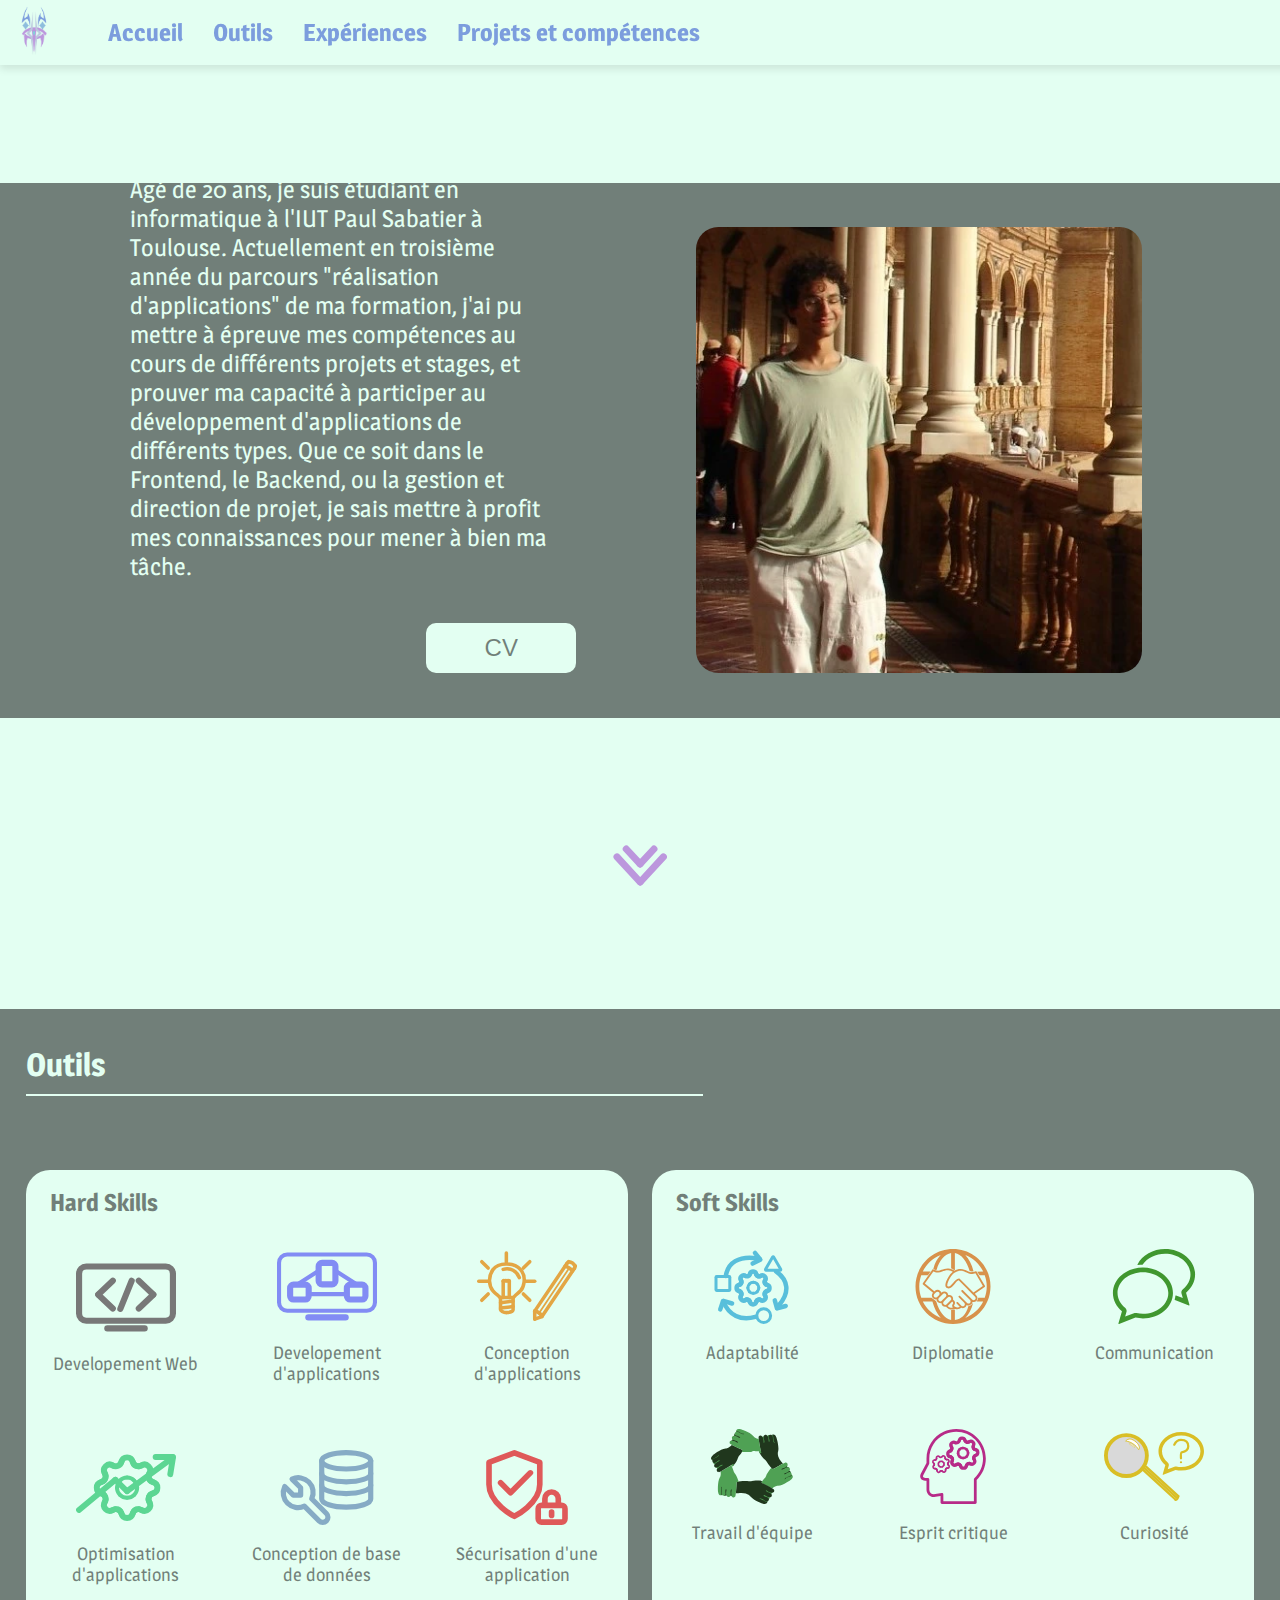
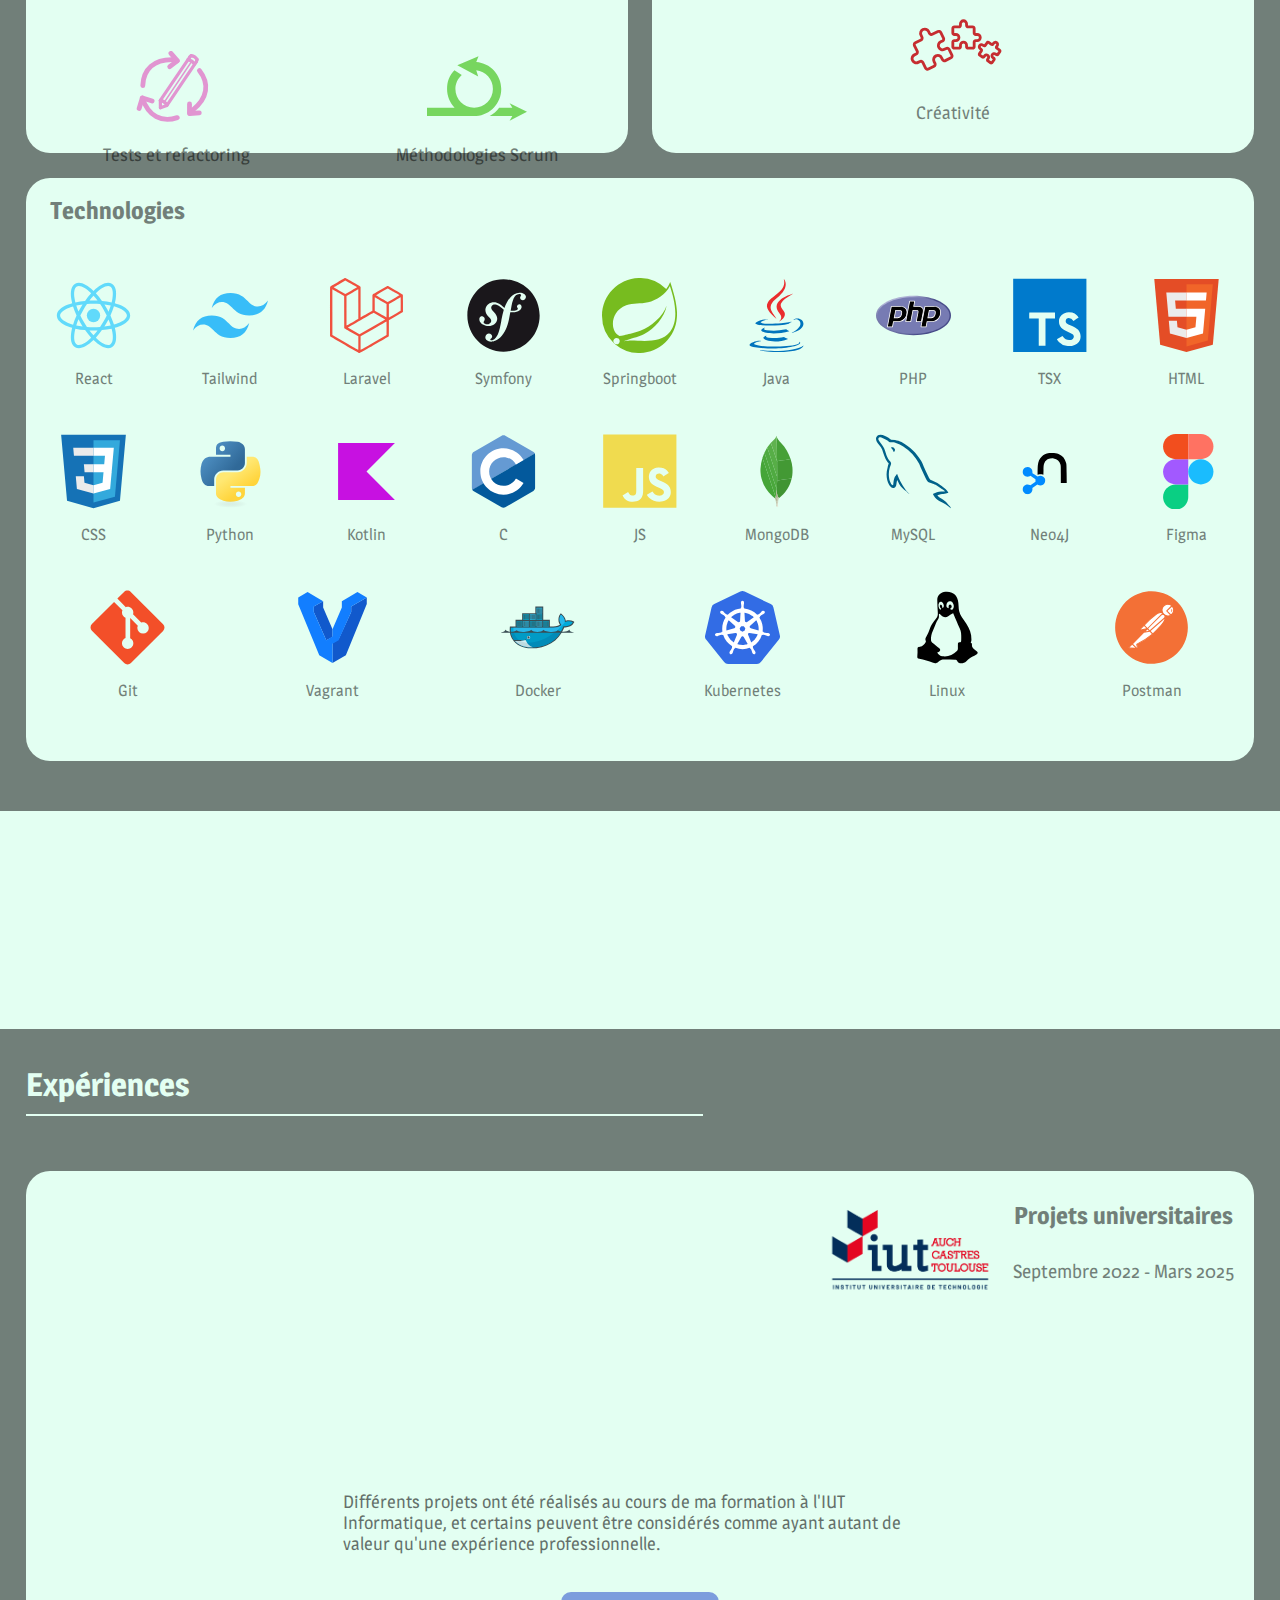
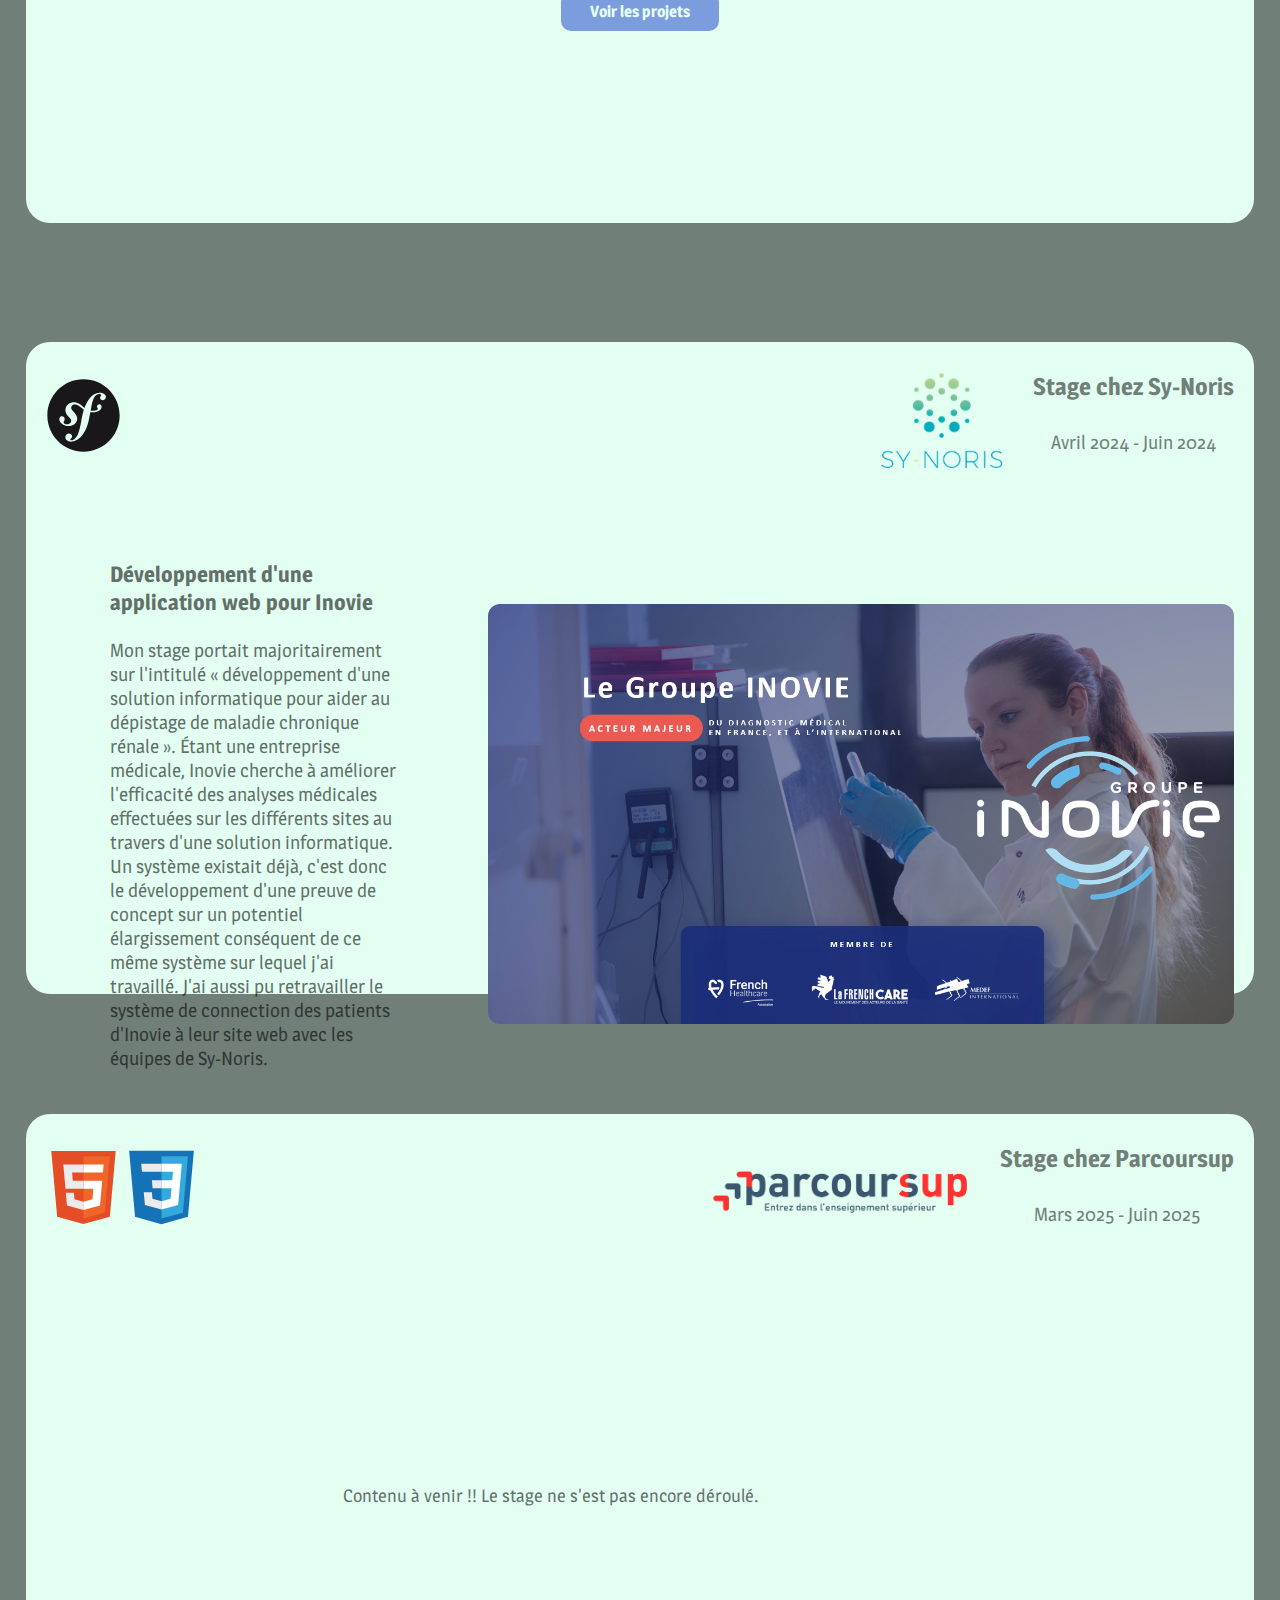
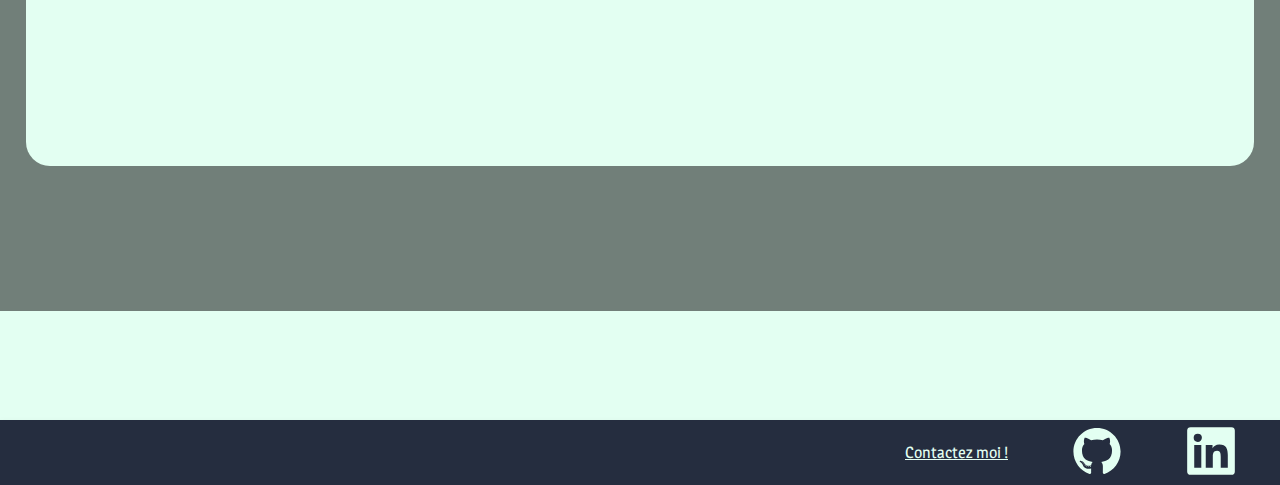
==== commit 95e41f32: "added experiences" ====
--- a/index.html
+++ b/index.html
@@ -730,12 +730,104 @@
                     </div>
                 </div>
             </section>
-            <section id="experiences">
+            <section id="experiences" class="experiences">
                 <!--Zone des éxperiences (stage 2a + stage 3a + mentions projets tutorés avec bouton pour la page projets)-->
+                <div class="exp-content">
+                    <div class="exp-title">
+                        <h1>Expériences</h1>
+                        <hr>
+                    </div>
+                    <div class="exp-list">
+                        <div class="exp-item">
+                            <div class="exp-item-top">
+                                <div class="exp-item-logo">
+                                </div>
+                                <div class="exp-item-title">
+                                    <img src="./src/logo-iut.png" alt="logo de l'IUT">
+                                    <div>
+                                        <h2>Projets universitaires</h2>
+                                        <p>Septembre 2022 - Mars 2025</p>
+                                    </div>
+                                </div>
+                            </div>
+                            <div class="exp-item-content-unfinished">
+                                <p>Différents projets ont été réalisés au cours de ma formation à l'IUT Informatique, et certains peuvent être considérés comme ayant autant de valeur qu'une expérience professionnelle.</p>
+                                <a href="./pages/projets.html" class="exp-item-button">Voir les projets</a>
+                            </div>
+                            <div></div>
+                        </div>
+                        <div class="exp-item">
+                            <div class="exp-item-top">
+                                <div class="exp-item-logo">
+                                    <svg viewBox="0 0 128 128" height="75" width="75">
+                                        <path fill="#1A171B" d="M64 2.3C29.9 2.3 2.3 29.9 2.3 64s27.6 61.7 61.7 61.7 61.7-27.6 61.7-61.7S98.1 2.3 64 2.3zM97.3 38c-2.9.1-4.8-1.6-4.9-4.2 0-1 .2-1.8.9-2.8.6-1.2.8-1.4.8-1.9-.1-1.6-2.5-1.7-3.2-1.7-9.3.3-11.7 12.8-13.7 23l-1 5.4c5.3.8 9.1-.2 11.2-1.5 3-1.9-.8-3.9-.4-6.1.5-2.2 2.5-3.3 4.1-3.4 2.3-.1 3.9 2.3 3.8 4.7-.1 3.9-5.3 9.4-15.8 9.1-1.3 0-2.4-.1-3.5-.2l-2 10.9c-1.8 8.2-4.1 19.5-12.5 29.3-7.2 8.6-14.5 9.9-17.8 10-6.1.2-10.2-3.1-10.3-7.4-.1-4.2 3.6-6.5 6-6.6 3.3-.1 5.5 2.3 5.6 5 .1 2.3-1.1 3-1.9 3.5-.5.4-1.3.9-1.3 1.8 0 .4.5 1.3 1.8 1.3 2.6-.1 4.3-1.4 5.5-2.2 6-5 8.3-13.7 11.3-29.4l.6-3.8c1-5.1 2.2-10.9 3.9-16.6-4.2-3.2-6.7-7.1-12.4-8.6-3.9-1.1-6.2-.2-7.9 1.9-2 2.5-1.3 5.7.6 7.6l3.1 3.5c3.9 4.5 6 7.9 5.2 12.6-1.1 7.3-10 13-20.5 9.8-9-2.8-10.6-9.1-9.5-12.6.9-3.1 3.4-3.7 5.8-2.9 2.6.8 3.6 3.9 2.8 6.3-.1.3-.2.7-.5 1.2-.3.7-.8 1.2-1.1 2-.6 1.9 2 3.2 3.8 3.8 4 1.2 7.9-.9 8.9-4.1.9-3-1-5.1-1.7-5.9l-3.8-4.1c-1.7-1.9-5.6-7.3-3.7-13.4.7-2.3 2.2-4.8 4.4-6.4 4.6-3.5 9.7-4 14.5-2.6 6.2 1.8 9.2 5.9 13.1 9.1 2.2-6.3 5.2-12.6 9.7-17.8 4.1-4.8 9.5-8.2 15.8-8.5 6.3-.2 11 2.6 11.2 7.1-.1 2-1.2 5.7-5 5.8z"/>
+                                    </svg>
+                                </div>
+                                <div class="exp-item-title">
+                                    <img src="./src/logo-sy-noris.png" alt="logo de Sy-Noris">
+                                    <div>
+                                        <h2>Stage chez Sy-Noris</h2>
+                                        <p>Avril 2024 - Juin 2024</p>
+                                    </div>
+                                </div>
+                            </div>
+                            <div class="exp-item-content">
+                                <div class="exp-item-content-text">
+                                    <h3>Développement d'une application web pour Inovie</h3>
+                                    <p>Mon stage portait majoritairement sur l'intitulé « développement d'une solution informatique pour aider au dépistage de maladie chronique rénale ». Étant une entreprise médicale, Inovie cherche à améliorer l'efficacité des analyses médicales effectuées sur les différents sites au travers d'une solution informatique. Un système existait déjà, c'est donc le développement d'une preuve de concept sur un potentiel élargissement conséquent de ce même système sur lequel j'ai travaillé. J'ai aussi pu retravailler le système de connection des patients d'Inovie à leur site web avec les équipes de Sy-Noris.</p>
+                                </div>
+                                <img src="./src/inovie.png" alt="présentation d'Inovie">
+                            </div>
+                            <div></div>
+                        </div>
+                        <div class="exp-item">
+                            <div class="exp-item-top">
+                                <div class="exp-item-logo">
+                                    <svg viewBox="0 0 128 128" height="75" width="75">
+                                        <path fill="#E44D26" d="M19.037 113.876L9.032 1.661h109.936l-10.016 112.198-45.019 12.48z"/>
+                                        <path fill="#F16529" d="M64 116.8l36.378-10.086 8.559-95.878H64z"/>
+                                        <path fill="#EBEBEB" d="M64 52.455H45.788L44.53 38.361H64V24.599H29.489l.33 3.692 3.382 37.927H64zm0 35.743l-.061.017-15.327-4.14-.979-10.975H33.816l1.928 21.609 28.193 7.826.063-.017z"/>
+                                        <path fill="#fff" d="M63.952 52.455v13.763h16.947l-1.597 17.849-15.35 4.143v14.319l28.215-7.82.207-2.325 3.234-36.233.335-3.696h-3.708zm0-27.856v13.762h33.244l.276-3.092.628-6.978.329-3.692z"/>
+                                    </svg>
+                                    <svg viewBox="0 0 128 128" height="75" width="75">
+                                        <path fill="#1572B6" d="M18.814 114.123L8.76 1.352h110.48l-10.064 112.754-45.243 12.543-45.119-12.526z"/>
+                                        <path fill="#33A9DC" d="M64.001 117.062l36.559-10.136 8.601-96.354h-45.16v106.49z"/>
+                                        <path fill="#fff" d="M64.001 51.429h18.302l1.264-14.163H64.001V23.435h34.682l-.332 3.711-3.4 38.114h-30.95V51.429z"/>
+                                        <path fill="#EBEBEB" d="M64.083 87.349l-.061.018-15.403-4.159-.985-11.031H33.752l1.937 21.717 28.331 7.863.063-.018v-14.39z"/>
+                                        <path fill="#fff" d="M81.127 64.675l-1.666 18.522-15.426 4.164v14.39l28.354-7.858.208-2.337 2.406-26.881H81.127z"/>
+                                        <path fill="#EBEBEB" d="M64.048 23.435v13.831H30.64l-.277-3.108-.63-7.012-.331-3.711h34.646zm-.047 27.996v13.831H48.792l-.277-3.108-.631-7.012-.33-3.711h16.447z"/>
+                                    </svg>
+                                </div>
+                                <div class="exp-item-title">
+                                    <img src="./src/logo-parcoursup.png" alt="logo de l'IUT">
+                                    <div>
+                                        <h2>Stage chez Parcoursup</h2>
+                                        <p>Mars 2025 - Juin 2025</p>
+                                    </div>
+                                </div>
+                            </div>
+                            <div class="exp-item-content-unfinished">
+                                <p>Contenu à venir !! Le stage ne s'est pas encore déroulé.</p>
+                            </div>
+                            <div></div>
+                        </div>
+                    </div>
+                </div>
             </section>
         </main>
         <footer>
             <!--Liens de contact (LinkedIn, Github, Page contact, ...)-->
+            <a href="./pages/contact.html">Contactez moi !</a>
+            <a href="https://github.com/Barukzeg" target="_blank">
+                <svg viewBox="0 0 128 128" height="50" width="50">
+                    <g fill="#E3FFF2"><path fill-rule="evenodd" clip-rule="evenodd" d="M64 5.103c-33.347 0-60.388 27.035-60.388 60.388 0 26.682 17.303 49.317 41.297 57.303 3.017.56 4.125-1.31 4.125-2.905 0-1.44-.056-6.197-.082-11.243-16.8 3.653-20.345-7.125-20.345-7.125-2.747-6.98-6.705-8.836-6.705-8.836-5.48-3.748.413-3.67.413-3.67 6.063.425 9.257 6.223 9.257 6.223 5.386 9.23 14.127 6.562 17.573 5.02.542-3.903 2.107-6.568 3.834-8.076-13.413-1.525-27.514-6.704-27.514-29.843 0-6.593 2.36-11.98 6.223-16.21-.628-1.52-2.695-7.662.584-15.98 0 0 5.07-1.623 16.61 6.19C53.7 35 58.867 34.327 64 34.304c5.13.023 10.3.694 15.127 2.033 11.526-7.813 16.59-6.19 16.59-6.19 3.287 8.317 1.22 14.46.593 15.98 3.872 4.23 6.215 9.617 6.215 16.21 0 23.194-14.127 28.3-27.574 29.796 2.167 1.874 4.097 5.55 4.097 11.183 0 8.08-.07 14.583-.07 16.572 0 1.607 1.088 3.49 4.148 2.897 23.98-7.994 41.263-30.622 41.263-57.294C124.388 32.14 97.35 5.104 64 5.104z"></path><path d="M26.484 91.806c-.133.3-.605.39-1.035.185-.44-.196-.685-.605-.543-.906.13-.31.603-.395 1.04-.188.44.197.69.61.537.91zm2.446 2.729c-.287.267-.85.143-1.232-.28-.396-.42-.47-.983-.177-1.254.298-.266.844-.14 1.24.28.394.426.472.984.17 1.255zM31.312 98.012c-.37.258-.976.017-1.35-.52-.37-.538-.37-1.183.01-1.44.373-.258.97-.025 1.35.507.368.545.368 1.19-.01 1.452zm3.261 3.361c-.33.365-1.036.267-1.552-.23-.527-.487-.674-1.18-.343-1.544.336-.366 1.045-.264 1.564.23.527.486.686 1.18.333 1.543zm4.5 1.951c-.147.473-.825.688-1.51.486-.683-.207-1.13-.76-.99-1.238.14-.477.823-.7 1.512-.485.683.206 1.13.756.988 1.237zm4.943.361c.017.498-.563.91-1.28.92-.723.017-1.308-.387-1.315-.877 0-.503.568-.91 1.29-.924.717-.013 1.306.387 1.306.88zm4.598-.782c.086.485-.413.984-1.126 1.117-.7.13-1.35-.172-1.44-.653-.086-.498.422-.997 1.122-1.126.714-.123 1.354.17 1.444.663zm0 0"></path></g>
+                </svg>
+            </a>
+            <a href="https://www.linkedin.com/in/na%C3%AFl-lamarti/" target="_blank">
+                <svg viewBox="0 0 128 128" height="50" width="50">
+                    <path fill="#E3FFF2" d="M116 3H12a8.91 8.91 0 00-9 8.8v104.42a8.91 8.91 0 009 8.78h104a8.93 8.93 0 009-8.81V11.77A8.93 8.93 0 00116 3zM39.17 107H21.06V48.73h18.11zm-9-66.21a10.5 10.5 0 1110.49-10.5 10.5 10.5 0 01-10.54 10.48zM107 107H88.89V78.65c0-6.75-.12-15.44-9.41-15.44s-10.87 7.36-10.87 15V107H50.53V48.73h17.36v8h.24c2.42-4.58 8.32-9.41 17.13-9.41C103.6 47.28 107 59.35 107 75z"></path>
+                </svg>
+            </a>
         </footer>
         <script>
             const header = document.querySelector('header');
--- a/styles.css
+++ b/styles.css
@@ -80,12 +80,12 @@
   transition: opacity 0.3s ease, transform 0.3s ease;
   padding: 10px 20px;
 }
-/*
-footer.scrolled {
-  position: fixed;
-  bottom: 0;
-}
-*/
+
+footer a {
+  margin-right: 64px;
+  cursor: pointer;
+  color: #E3FFF2;
+}
 
 /***********MAIN***********/
 
@@ -294,6 +294,158 @@
   margin: 5px;
 }
 
+/***********experience***********/
+.experiences {
+  background-color: #E3FFF2;
+  display: flex;
+  flex-wrap: wrap;
+  justify-content: center;
+  align-items: center;
+  height: 300dvh;
+  width: 100dvw;
+}
+
+.exp-content {
+  display: flex;
+  flex-direction: column;
+  justify-content: space-between;
+  background-color: #00000080;
+  width: 98dvw;
+  height: 270dvh;
+  padding: 2%;
+}
+
+.exp-title {
+  height: 5%;
+}
+
+.exp-title h1 {
+  color: #E3FFF2;
+  font-size: 2rem;
+  margin: 10px 0;
+}
+
+.exp-title hr {
+  border: 1px solid #E3FFF2;
+  width: 55%;
+  margin-left: 5%;
+  margin: 10px 0;
+}
+
+.exp-list {
+  display: flex;
+  flex-wrap: wrap;
+  height: 100%;
+  justify-content: space-between;
+}
+
+.exp-item {
+  height: 68dvh;
+  background-color: #E3FFF2;
+  border-radius: 24px;
+  display: flex;
+  flex-direction: column;
+  justify-content: space-between;
+  align-items: left;
+  width: 100%;
+  margin-bottom: 2%;
+  padding: 20px;
+}
+
+.exp-item-button {
+  display: block;
+  margin: 0 auto;
+  padding: 10px 20px;
+  background-color: #7C9DDD;
+  color: #E3FFF2;
+  text-align: center;
+  text-decoration: none;
+  border-radius: 10px;
+  font-size: 1rem;
+  font-weight: bold;
+  transition: background-color 0.3s ease, color 0.3s ease;
+  width: 10%;
+}
+
+.exp-item-button:hover {
+  background-color: #E3FFF2;
+  color: #7C9DDD;
+}
+
+.exp-item-title {
+  color: #00000080;
+  display: flex;
+  flex-direction: row;
+  justify-content: space-between;
+  align-items: center;
+  gap: 20px;
+}
+
+.exp-item-title div {
+  display: flex;
+  flex-direction: column;
+  justify-content: space-between;
+  align-items: center;
+}
+
+.exp-item-title h2 {
+  font-size: 1.5rem;
+  margin: 10px 0;
+}
+
+.exp-item-title p {
+  font-size: 1.2rem;
+}
+
+.exp-item-title img {
+  height: 100px;
+  width: auto;
+  margin-left: 10px;
+}
+
+.exp-item-content img {
+  height: 420px;
+  width: auto;
+  border-radius: 12px;
+}
+
+.exp-item-content {
+  display: flex;
+  flex-direction: row;
+  justify-content: space-between;
+  gap: 20px;
+  align-items: center;
+}
+
+.exp-item-content-text {
+  color: #00000090;
+  font-size: 1.2rem;
+  padding: 64px;
+}
+
+.exp-item-top {
+  display: flex;
+  flex-direction: row;
+  justify-content: space-between;
+  align-items: center;
+  width: 100%;
+}
+
+.exp-item-content-unfinished {
+  display: flex;
+  flex-direction: column;
+  justify-content: space-between;
+  gap: 20px;
+  align-items: center;
+  font-size: large;
+}
+
+.exp-item-content-unfinished p {
+  color: #00000090;
+  width: 50%;
+}
+
+
 /***********FLECHE***********/
 
 .fleche {
